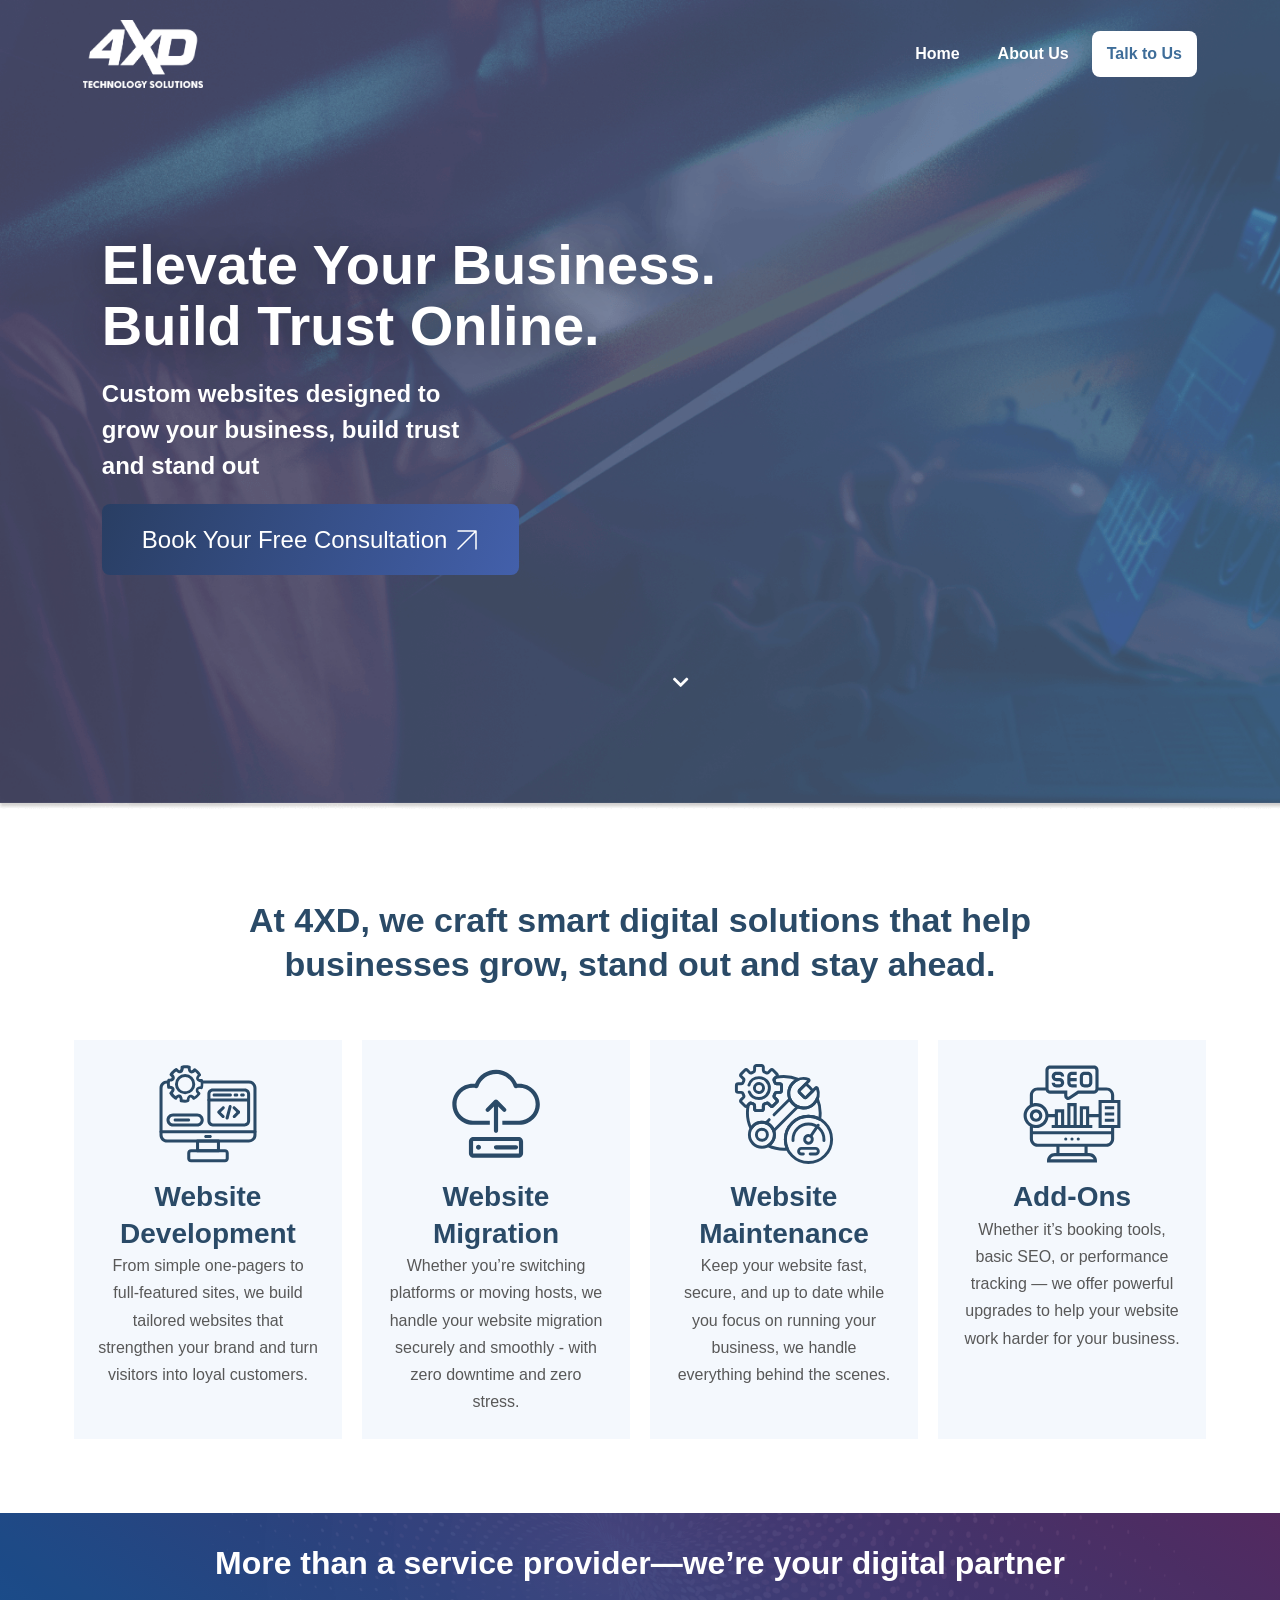
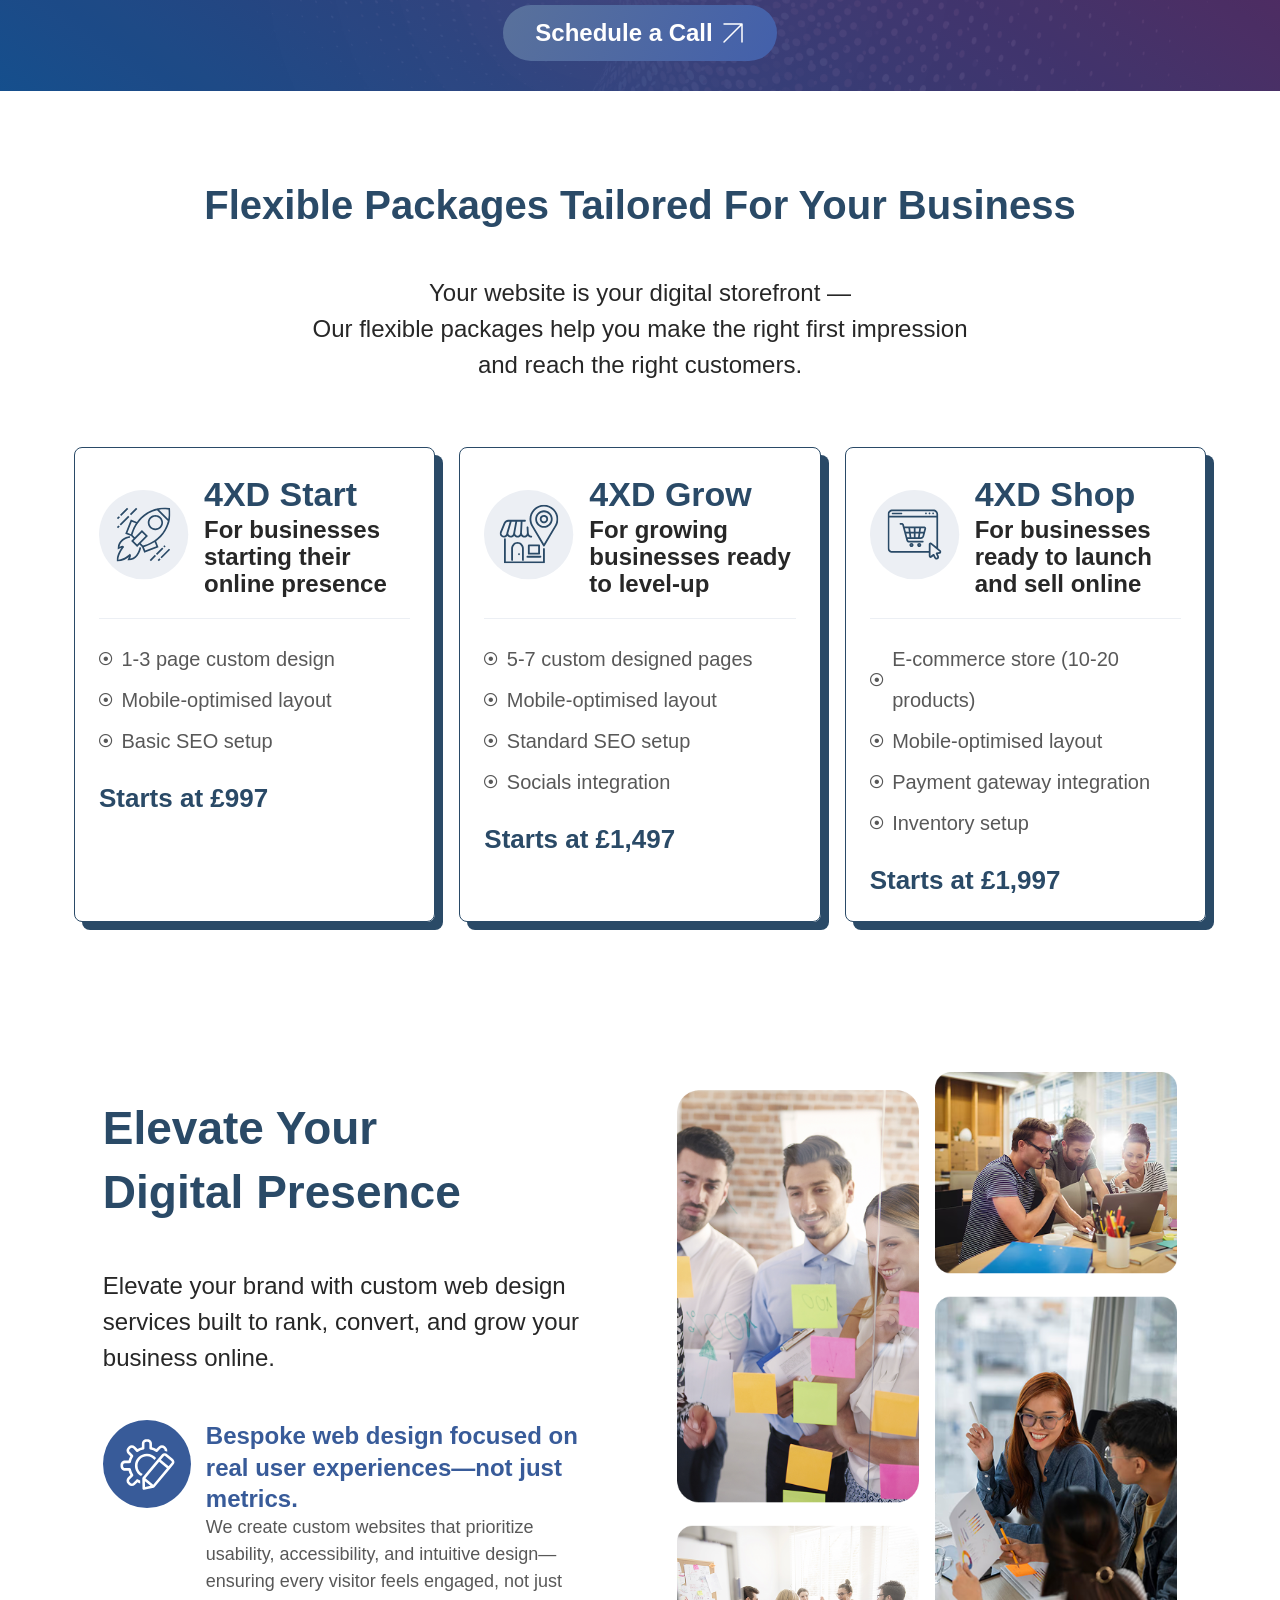
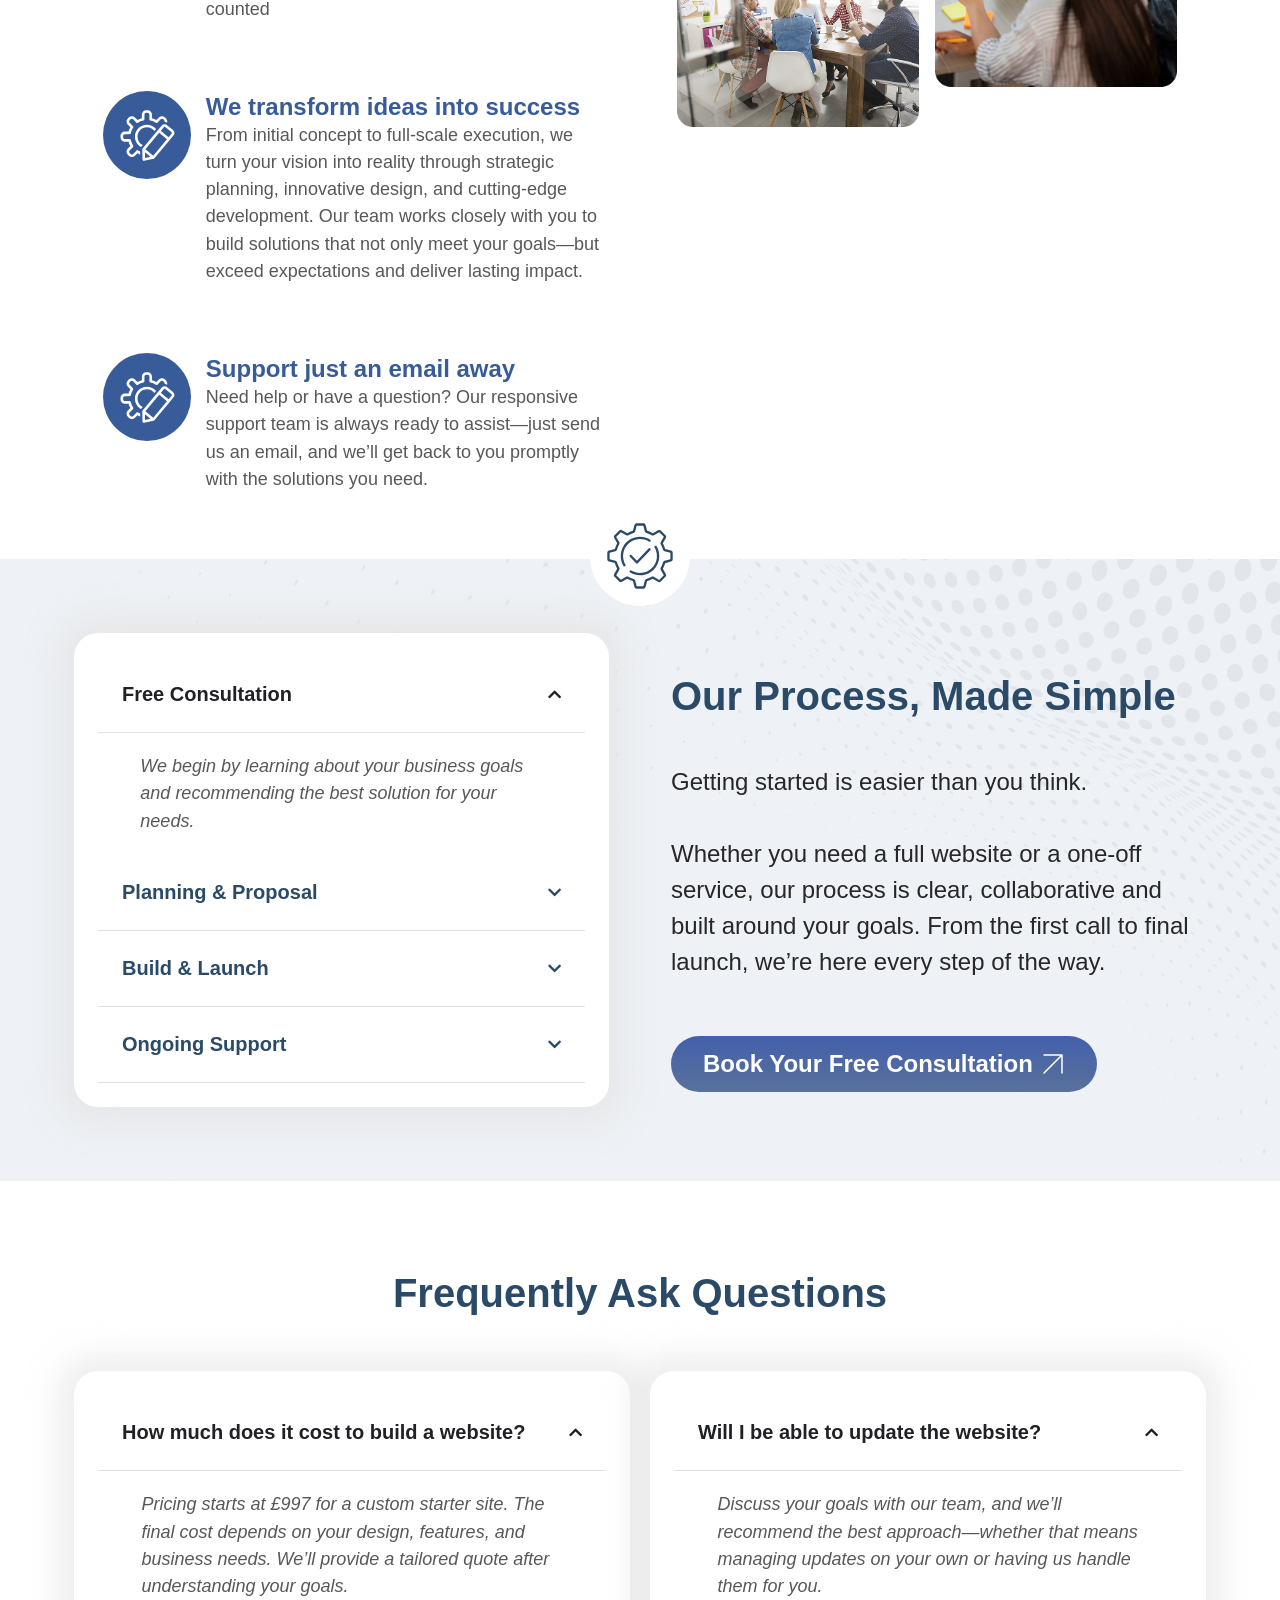
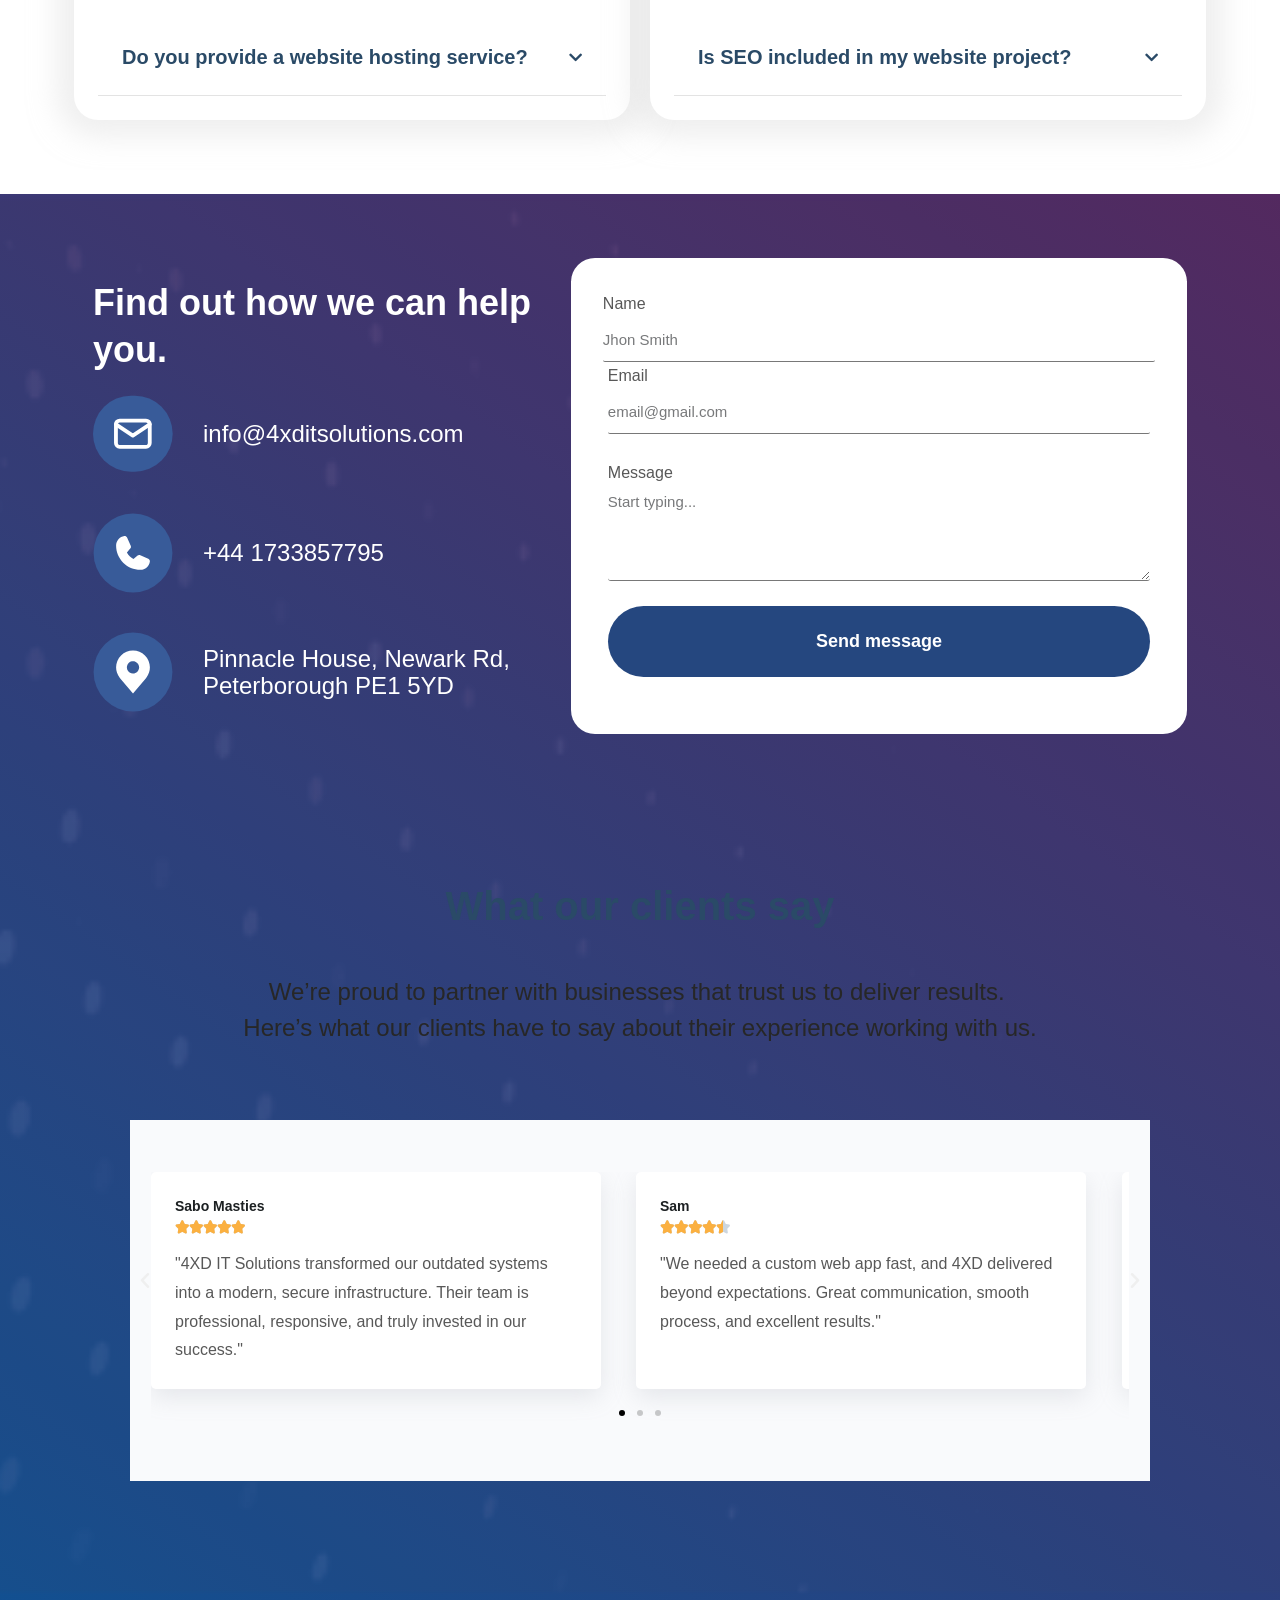
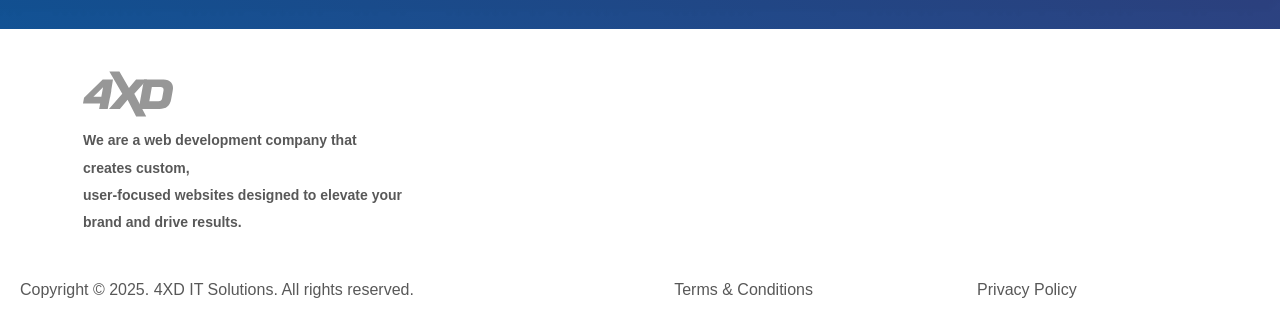
==== index.html @ aac0ff69 "form update" ====
<!DOCTYPE html>
<!-- saved from url=(0035)https://4xditsolutions.com/#contact -->
<html lang="en-US" prefix="og: https://ogp.me/ns#"><head><meta http-equiv="Content-Type" content="text/html; charset=UTF-8">

<meta name="viewport" content="width=device-width, initial-scale=1">
	<link rel="profile" href="https://gmpg.org/xfn/11"> 
	
<!-- Search Engine Optimization by Rank Math - https://rankmath.com/ -->
<title>4XD IT Solutions - 4XD IT Solutions</title>
<meta name="description" content="Custom websites designed to grow your business, build trust and stand out">
<meta name="robots" content="follow, index, max-snippet:-1, max-video-preview:-1, max-image-preview:large">
<link rel="canonical" href="index.html">
<meta property="og:locale" content="en_US">
<meta property="og:type" content="website">
<meta property="og:title" content="4XD IT Solutions - 4XD IT Solutions">
<meta property="og:description" content="Custom websites designed to grow your business, build trust and stand out">
<meta property="og:url" content="https://4xditsolutions.com/">
<meta property="og:site_name" content="4XD IT Solutions">
<meta property="og:updated_time" content="2025-11-20T15:21:54+00:00">
<meta name="twitter:card" content="summary_large_image">
<meta name="twitter:title" content="4XD IT Solutions - 4XD IT Solutions">
<meta name="twitter:description" content="Custom websites designed to grow your business, build trust and stand out">
<meta name="twitter:label1" content="Written by">
<meta name="twitter:data1" content="Tech Admin">
<meta name="twitter:label2" content="Time to read">
<meta name="twitter:data2" content="4 minutes">
<script type="application/ld+json" class="rank-math-schema">{"@context":"https://schema.org","@graph":[{"@type":"Organization","@id":"https://4xditsolutions.com/#organization","name":"4XD IT Solutions","url":"https://4xditsolutions.com","logo":{"@type":"ImageObject","@id":"https://4xditsolutions.com/#logo","url":"https://4xditsolutions.com/wp-content/uploads/2025/06/4xd-logo-white.png","contentUrl":"https://4xditsolutions.com/wp-content/uploads/2025/06/4xd-logo-white.png","caption":"4XD IT Solutions","inLanguage":"en-US","width":"134","height":"79"}},{"@type":"WebSite","@id":"https://4xditsolutions.com/#website","url":"https://4xditsolutions.com","name":"4XD IT Solutions","publisher":{"@id":"https://4xditsolutions.com/#organization"},"inLanguage":"en-US","potentialAction":{"@type":"SearchAction","target":"https://4xditsolutions.com/?s={search_term_string}","query-input":"required name=search_term_string"}},{"@type":"ImageObject","@id":"https://4xditsolutions.com/wp-content/uploads/2025/06/elevate-digital-presence.png","url":"https://4xditsolutions.com/wp-content/uploads/2025/06/elevate-digital-presence.png","width":"200","height":"200","inLanguage":"en-US"},{"@type":"WebPage","@id":"https://4xditsolutions.com/#webpage","url":"https://4xditsolutions.com/","name":"4XD IT Solutions - 4XD IT Solutions","datePublished":"2025-06-18T23:27:35+01:00","dateModified":"2025-11-20T15:21:54+00:00","about":{"@id":"https://4xditsolutions.com/#organization"},"isPartOf":{"@id":"https://4xditsolutions.com/#website"},"primaryImageOfPage":{"@id":"https://4xditsolutions.com/wp-content/uploads/2025/06/elevate-digital-presence.png"},"inLanguage":"en-US"}]}</script>
<!-- /Rank Math WordPress SEO plugin -->

<link rel="dns-prefetch" href="https://js-na2.hs-scripts.com/">
<link rel="dns-prefetch" href="https://www.googletagmanager.com/">
<link rel="dns-prefetch" href="https://fonts.googleapis.com/">
<link rel="alternate" type="application/rss+xml" title="4XD IT Solutions » Feed" href="https://4xditsolutions.com/feed/">
<link rel="alternate" type="application/rss+xml" title="4XD IT Solutions » Comments Feed" href="https://4xditsolutions.com/comments/feed/">
<link rel="alternate" title="oEmbed (JSON)" type="application/json+oembed" href="https://4xditsolutions.com/wp-json/oembed/1.0/embed?url=https%3A%2F%2F4xditsolutions.com%2F">
<link rel="alternate" title="oEmbed (XML)" type="text/xml+oembed" href="https://4xditsolutions.com/wp-json/oembed/1.0/embed?url=https%3A%2F%2F4xditsolutions.com%2F&amp;format=xml">
<style id="wp-img-auto-sizes-contain-inline-css">
img:is([sizes=auto i],[sizes^="auto," i]){contain-intrinsic-size:3000px 1500px}
/*# sourceURL=wp-img-auto-sizes-contain-inline-css */
</style>
<link rel="stylesheet" id="astra-theme-css-css" href="./css/main.min.css" media="all">
<style id="astra-theme-css-inline-css">
:root{--ast-post-nav-space:0;--ast-container-default-xlg-padding:6.67em;--ast-container-default-lg-padding:5.67em;--ast-container-default-slg-padding:4.34em;--ast-container-default-md-padding:3.34em;--ast-container-default-sm-padding:6.67em;--ast-container-default-xs-padding:2.4em;--ast-container-default-xxs-padding:1.4em;--ast-code-block-background:#EEEEEE;--ast-comment-inputs-background:#FAFAFA;--ast-normal-container-width:1200px;--ast-narrow-container-width:750px;--ast-blog-title-font-weight:normal;--ast-blog-meta-weight:inherit;--ast-global-color-primary:var(--ast-global-color-5);--ast-global-color-secondary:var(--ast-global-color-4);--ast-global-color-alternate-background:var(--ast-global-color-7);--ast-global-color-subtle-background:var(--ast-global-color-6);--ast-bg-style-guide:var( --ast-global-color-secondary,--ast-global-color-5 );--ast-shadow-style-guide:0px 0px 4px 0 #00000057;--ast-global-dark-bg-style:#fff;--ast-global-dark-lfs:#fbfbfb;--ast-widget-bg-color:#fafafa;--ast-wc-container-head-bg-color:#fbfbfb;--ast-title-layout-bg:#eeeeee;--ast-search-border-color:#e7e7e7;--ast-lifter-hover-bg:#e6e6e6;--ast-gallery-block-color:#000;--srfm-color-input-label:var(--ast-global-color-2);}html{font-size:100%;}a,.page-title{color:var(--ast-global-color-3);}a:hover,a:focus{color:var(--ast-global-color-0);}body,button,input,select,textarea,.ast-button,.ast-custom-button{font-family:'Ubuntu Condensed',sans-serif;font-weight:400;font-size:16px;font-size:1rem;line-height:var(--ast-body-line-height,1.7em);}blockquote{color:var(--ast-global-color-3);}p,.entry-content p{margin-bottom:0em;}h1,h2,h3,h4,h5,h6,.entry-content :where(h1,h2,h3,h4,h5,h6),.site-title,.site-title a{font-family:'M PLUS Rounded 1c',sans-serif;font-weight:700;text-transform:none;}.ast-site-identity .site-title a{color:var(--ast-global-color-5);}.site-title{font-size:35px;font-size:2.1875rem;display:none;}header .custom-logo-link img{max-width:96px;width:96px;}.astra-logo-svg{width:96px;}.site-header .site-description{font-size:15px;font-size:0.9375rem;display:none;}.entry-title{font-size:30px;font-size:1.875rem;}.archive .ast-article-post .ast-article-inner,.blog .ast-article-post .ast-article-inner,.archive .ast-article-post .ast-article-inner:hover,.blog .ast-article-post .ast-article-inner:hover{overflow:hidden;}h1,.entry-content :where(h1){font-size:87px;font-size:5.4375rem;font-weight:normal;font-family:'M PLUS Rounded 1c',sans-serif;line-height:1.4em;text-transform:none;}h2,.entry-content :where(h2){font-size:41px;font-size:2.5625rem;font-weight:700;font-family:'M PLUS Rounded 1c',sans-serif;line-height:1.3em;text-transform:none;}h3,.entry-content :where(h3){font-size:28px;font-size:1.75rem;font-weight:600;font-family:'M PLUS Rounded 1c',sans-serif;line-height:1.3em;text-transform:none;}h4,.entry-content :where(h4){font-size:24px;font-size:1.5rem;line-height:1.2em;font-weight:600;font-family:'M PLUS Rounded 1c',sans-serif;text-transform:none;}h5,.entry-content :where(h5){font-size:18px;font-size:1.125rem;line-height:1.2em;font-weight:700;font-family:'M PLUS Rounded 1c',sans-serif;text-transform:none;}h6,.entry-content :where(h6){font-size:15px;font-size:0.9375rem;line-height:1.25em;font-weight:700;font-family:'M PLUS Rounded 1c',sans-serif;text-transform:none;}::selection{background-color:var(--ast-global-color-0);color:#ffffff;}body,h1,h2,h3,h4,h5,h6,.entry-title a,.entry-content :where(h1,h2,h3,h4,h5,h6){color:var(--ast-global-color-3);}.tagcloud a:hover,.tagcloud a:focus,.tagcloud a.current-item{color:#ffffff;border-color:var(--ast-global-color-3);background-color:var(--ast-global-color-3);}input:focus,input[type="text"]:focus,input[type="email"]:focus,input[type="url"]:focus,input[type="password"]:focus,input[type="reset"]:focus,input[type="search"]:focus,textarea:focus{border-color:var(--ast-global-color-3);}input[type="radio"]:checked,input[type=reset],input[type="checkbox"]:checked,input[type="checkbox"]:hover:checked,input[type="checkbox"]:focus:checked,input[type=range]::-webkit-slider-thumb{border-color:var(--ast-global-color-3);background-color:var(--ast-global-color-3);box-shadow:none;}.site-footer a:hover + .post-count,.site-footer a:focus + .post-count{background:var(--ast-global-color-3);border-color:var(--ast-global-color-3);}.single .nav-links .nav-previous,.single .nav-links .nav-next{color:var(--ast-global-color-3);}.entry-meta,.entry-meta *{line-height:1.45;color:var(--ast-global-color-3);}.entry-meta a:not(.ast-button):hover,.entry-meta a:not(.ast-button):hover *,.entry-meta a:not(.ast-button):focus,.entry-meta a:not(.ast-button):focus *,.page-links > .page-link,.page-links .page-link:hover,.post-navigation a:hover{color:var(--ast-global-color-0);}#cat option,.secondary .calendar_wrap thead a,.secondary .calendar_wrap thead a:visited{color:var(--ast-global-color-3);}.secondary .calendar_wrap #today,.ast-progress-val span{background:var(--ast-global-color-3);}.secondary a:hover + .post-count,.secondary a:focus + .post-count{background:var(--ast-global-color-3);border-color:var(--ast-global-color-3);}.calendar_wrap #today > a{color:#ffffff;}.page-links .page-link,.single .post-navigation a{color:var(--ast-global-color-3);}.ast-search-menu-icon .search-form button.search-submit{padding:0 4px;}.ast-search-menu-icon form.search-form{padding-right:0;}.ast-header-search .ast-search-menu-icon.ast-dropdown-active .search-form,.ast-header-search .ast-search-menu-icon.ast-dropdown-active .search-field:focus{transition:all 0.2s;}.search-form input.search-field:focus{outline:none;}.ast-mobile-header-content .ast-builder-layout-element:not(.ast-builder-menu):not(.ast-header-divider-element),.ast-mobile-popup-content .ast-builder-layout-element:not(.ast-builder-menu):not(.ast-header-divider-element){padding:15px 20px;}.astra-logo-svg:not(.sticky-custom-logo .astra-logo-svg,.transparent-custom-logo .astra-logo-svg,.advanced-header-logo .astra-logo-svg){height:60px;}.ast-archive-title{color:var(--ast-global-color-2);}.wp-block-latest-posts > li > a{color:var(--ast-global-color-2);}.widget-title,.widget .wp-block-heading{font-size:22px;font-size:1.375rem;color:var(--ast-global-color-2);}.ast-search-menu-icon.slide-search a:focus-visible:focus-visible,.astra-search-icon:focus-visible,#close:focus-visible,a:focus-visible,.ast-menu-toggle:focus-visible,.site .skip-link:focus-visible,.wp-block-loginout input:focus-visible,.wp-block-search.wp-block-search__button-inside .wp-block-search__inside-wrapper,.ast-header-navigation-arrow:focus-visible,.ast-orders-table__row .ast-orders-table__cell:focus-visible,a#ast-apply-coupon:focus-visible,#ast-apply-coupon:focus-visible,#close:focus-visible,.button.search-submit:focus-visible,#search_submit:focus,.normal-search:focus-visible,.ast-header-account-wrap:focus-visible,.astra-cart-drawer-close:focus,.ast-single-variation:focus,.ast-button:focus,.ast-builder-button-wrap:has(.ast-custom-button-link:focus),.ast-builder-button-wrap .ast-custom-button-link:focus{outline-style:dotted;outline-color:inherit;outline-width:thin;}input:focus,input[type="text"]:focus,input[type="email"]:focus,input[type="url"]:focus,input[type="password"]:focus,input[type="reset"]:focus,input[type="search"]:focus,input[type="number"]:focus,textarea:focus,.wp-block-search__input:focus,[data-section="section-header-mobile-trigger"] .ast-button-wrap .ast-mobile-menu-trigger-minimal:focus,.ast-mobile-popup-drawer.active .menu-toggle-close:focus,#ast-scroll-top:focus,#coupon_code:focus,#ast-coupon-code:focus{border-style:dotted;border-color:inherit;border-width:thin;}input{outline:none;}.site-logo-img img{ transition:all 0.2s linear;}body .ast-oembed-container *{position:absolute;top:0;width:100%;height:100%;left:0;}body .wp-block-embed-pocket-casts .ast-oembed-container *{position:unset;}.ast-single-post-featured-section + article {margin-top: 2em;}.site-content .ast-single-post-featured-section img {width: 100%;overflow: hidden;object-fit: cover;}.site > .ast-single-related-posts-container {margin-top: 0;}@media (min-width: 922px) {.ast-desktop .ast-container--narrow {max-width: var(--ast-narrow-container-width);margin: 0 auto;}}.ast-page-builder-template .hentry {margin: 0;}.ast-page-builder-template .site-content > .ast-container {max-width: 100%;padding: 0;}.ast-page-builder-template .site .site-content #primary {padding: 0;margin: 0;}.ast-page-builder-template .no-results {text-align: center;margin: 4em auto;}.ast-page-builder-template .ast-pagination {padding: 2em;}.ast-page-builder-template .entry-header.ast-no-title.ast-no-thumbnail {margin-top: 0;}.ast-page-builder-template .entry-header.ast-header-without-markup {margin-top: 0;margin-bottom: 0;}.ast-page-builder-template .entry-header.ast-no-title.ast-no-meta {margin-bottom: 0;}.ast-page-builder-template.single .post-navigation {padding-bottom: 2em;}.ast-page-builder-template.single-post .site-content > .ast-container {max-width: 100%;}.ast-page-builder-template .entry-header {margin-top: 4em;margin-left: auto;margin-right: auto;padding-left: 20px;padding-right: 20px;}.single.ast-page-builder-template .entry-header {padding-left: 20px;padding-right: 20px;}.ast-page-builder-template .ast-archive-description {margin: 4em auto 0;padding-left: 20px;padding-right: 20px;}@media (max-width:921.9px){#ast-desktop-header{display:none;}}@media (min-width:922px){#ast-mobile-header{display:none;}}.wp-block-buttons.aligncenter{justify-content:center;}@media (max-width:921px){.ast-theme-transparent-header #primary,.ast-theme-transparent-header #secondary{padding:0;}}@media (max-width:921px){.ast-plain-container.ast-no-sidebar #primary{padding:0;}}.ast-plain-container.ast-no-sidebar #primary{margin-top:0;margin-bottom:0;}.wp-block-button.is-style-outline .wp-block-button__link{border-color:var(--ast-global-color-0);}div.wp-block-button.is-style-outline > .wp-block-button__link:not(.has-text-color),div.wp-block-button.wp-block-button__link.is-style-outline:not(.has-text-color){color:var(--ast-global-color-0);}.wp-block-button.is-style-outline .wp-block-button__link:hover,.wp-block-buttons .wp-block-button.is-style-outline .wp-block-button__link:focus,.wp-block-buttons .wp-block-button.is-style-outline > .wp-block-button__link:not(.has-text-color):hover,.wp-block-buttons .wp-block-button.wp-block-button__link.is-style-outline:not(.has-text-color):hover{color:#ffffff;background-color:var(--ast-global-color-1);border-color:var(--ast-global-color-1);}.post-page-numbers.current .page-link,.ast-pagination .page-numbers.current{color:#ffffff;border-color:var(--ast-global-color-0);background-color:var(--ast-global-color-0);}.wp-block-button.is-style-outline .wp-block-button__link.wp-element-button,.ast-outline-button{border-color:var(--ast-global-color-0);font-family:inherit;font-weight:400;font-size:16px;font-size:1rem;line-height:1em;border-top-left-radius:0px;border-top-right-radius:0px;border-bottom-right-radius:0px;border-bottom-left-radius:0px;}.wp-block-buttons .wp-block-button.is-style-outline > .wp-block-button__link:not(.has-text-color),.wp-block-buttons .wp-block-button.wp-block-button__link.is-style-outline:not(.has-text-color),.ast-outline-button{color:var(--ast-global-color-0);}.wp-block-button.is-style-outline .wp-block-button__link:hover,.wp-block-buttons .wp-block-button.is-style-outline .wp-block-button__link:focus,.wp-block-buttons .wp-block-button.is-style-outline > .wp-block-button__link:not(.has-text-color):hover,.wp-block-buttons .wp-block-button.wp-block-button__link.is-style-outline:not(.has-text-color):hover,.ast-outline-button:hover,.ast-outline-button:focus,.wp-block-uagb-buttons-child .uagb-buttons-repeater.ast-outline-button:hover,.wp-block-uagb-buttons-child .uagb-buttons-repeater.ast-outline-button:focus{color:#ffffff;background-color:var(--ast-global-color-1);border-color:var(--ast-global-color-1);}.wp-block-button .wp-block-button__link.wp-element-button.is-style-outline:not(.has-background),.wp-block-button.is-style-outline>.wp-block-button__link.wp-element-button:not(.has-background),.ast-outline-button{background-color:var(--ast-global-color-0);}@media (max-width:921px){.wp-block-button.is-style-outline .wp-block-button__link.wp-element-button,.ast-outline-button{font-size:16px;font-size:1rem;}}@media (max-width:544px){.wp-block-button.is-style-outline .wp-block-button__link.wp-element-button,.ast-outline-button{font-size:15px;font-size:0.9375rem;}}.entry-content[data-ast-blocks-layout] > figure{margin-bottom:1em;}h1.widget-title{font-weight:normal;}h2.widget-title{font-weight:700;}h3.widget-title{font-weight:600;}.elementor-widget-container .elementor-loop-container .e-loop-item[data-elementor-type="loop-item"]{width:100%;}@media (max-width:921px){.ast-left-sidebar #content > .ast-container{display:flex;flex-direction:column-reverse;width:100%;}.ast-separate-container .ast-article-post,.ast-separate-container .ast-article-single{padding:1.5em 2.14em;}.ast-author-box img.avatar{margin:20px 0 0 0;}}@media (min-width:922px){.ast-separate-container.ast-right-sidebar #primary,.ast-separate-container.ast-left-sidebar #primary{border:0;}.search-no-results.ast-separate-container #primary{margin-bottom:4em;}}.elementor-widget-button .elementor-button{border-style:solid;text-decoration:none;border-top-width:0;border-right-width:0;border-left-width:0;border-bottom-width:0;}body .elementor-button.elementor-size-sm,body .elementor-button.elementor-size-xs,body .elementor-button.elementor-size-md,body .elementor-button.elementor-size-lg,body .elementor-button.elementor-size-xl,body .elementor-button{border-top-left-radius:0px;border-top-right-radius:0px;border-bottom-right-radius:0px;border-bottom-left-radius:0px;padding-top:15px;padding-right:40px;padding-bottom:15px;padding-left:40px;}@media (max-width:921px){.elementor-widget-button .elementor-button.elementor-size-sm,.elementor-widget-button .elementor-button.elementor-size-xs,.elementor-widget-button .elementor-button.elementor-size-md,.elementor-widget-button .elementor-button.elementor-size-lg,.elementor-widget-button .elementor-button.elementor-size-xl,.elementor-widget-button .elementor-button{padding-top:16px;padding-right:32px;padding-bottom:16px;padding-left:32px;}}@media (max-width:544px){.elementor-widget-button .elementor-button.elementor-size-sm,.elementor-widget-button .elementor-button.elementor-size-xs,.elementor-widget-button .elementor-button.elementor-size-md,.elementor-widget-button .elementor-button.elementor-size-lg,.elementor-widget-button .elementor-button.elementor-size-xl,.elementor-widget-button .elementor-button{padding-top:15px;padding-right:28px;padding-bottom:15px;padding-left:28px;}}.elementor-widget-button .elementor-button{border-color:var(--ast-global-color-0);background-color:var(--ast-global-color-0);}.elementor-widget-button .elementor-button:hover,.elementor-widget-button .elementor-button:focus{color:#ffffff;background-color:var(--ast-global-color-1);border-color:var(--ast-global-color-1);}.wp-block-button .wp-block-button__link ,.elementor-widget-button .elementor-button,.elementor-widget-button .elementor-button:visited{color:#ffffff;}.elementor-widget-button .elementor-button{font-weight:400;font-size:16px;font-size:1rem;line-height:1em;text-transform:none;letter-spacing:3px;}body .elementor-button.elementor-size-sm,body .elementor-button.elementor-size-xs,body .elementor-button.elementor-size-md,body .elementor-button.elementor-size-lg,body .elementor-button.elementor-size-xl,body .elementor-button{font-size:16px;font-size:1rem;}.wp-block-button .wp-block-button__link:hover,.wp-block-button .wp-block-button__link:focus{color:#ffffff;background-color:var(--ast-global-color-1);border-color:var(--ast-global-color-1);}.elementor-widget-heading h1.elementor-heading-title{line-height:1.4em;}.elementor-widget-heading h2.elementor-heading-title{line-height:1.3em;}.elementor-widget-heading h3.elementor-heading-title{line-height:1.3em;}.elementor-widget-heading h4.elementor-heading-title{line-height:1.2em;}.elementor-widget-heading h5.elementor-heading-title{line-height:1.2em;}.elementor-widget-heading h6.elementor-heading-title{line-height:1.25em;}.wp-block-button .wp-block-button__link,.wp-block-search .wp-block-search__button,body .wp-block-file .wp-block-file__button{border-color:var(--ast-global-color-0);background-color:var(--ast-global-color-0);color:#ffffff;font-family:inherit;font-weight:400;line-height:1em;text-transform:none;letter-spacing:3px;font-size:16px;font-size:1rem;border-top-left-radius:0px;border-top-right-radius:0px;border-bottom-right-radius:0px;border-bottom-left-radius:0px;padding-top:15px;padding-right:40px;padding-bottom:15px;padding-left:40px;}@media (max-width:921px){.wp-block-button .wp-block-button__link,.wp-block-search .wp-block-search__button,body .wp-block-file .wp-block-file__button{font-size:16px;font-size:1rem;padding-top:16px;padding-right:32px;padding-bottom:16px;padding-left:32px;}}@media (max-width:544px){.wp-block-button .wp-block-button__link,.wp-block-search .wp-block-search__button,body .wp-block-file .wp-block-file__button{font-size:15px;font-size:0.9375rem;padding-top:15px;padding-right:28px;padding-bottom:15px;padding-left:28px;}}.menu-toggle,button,.ast-button,.ast-custom-button,.button,input#submit,input[type="button"],input[type="submit"],input[type="reset"],form[CLASS*="wp-block-search__"].wp-block-search .wp-block-search__inside-wrapper .wp-block-search__button,body .wp-block-file .wp-block-file__button{border-style:solid;border-top-width:0;border-right-width:0;border-left-width:0;border-bottom-width:0;color:#ffffff;border-color:var(--ast-global-color-0);background-color:var(--ast-global-color-0);padding-top:15px;padding-right:40px;padding-bottom:15px;padding-left:40px;font-family:inherit;font-weight:400;font-size:16px;font-size:1rem;line-height:1em;text-transform:none;letter-spacing:3px;border-top-left-radius:0px;border-top-right-radius:0px;border-bottom-right-radius:0px;border-bottom-left-radius:0px;}button:focus,.menu-toggle:hover,button:hover,.ast-button:hover,.ast-custom-button:hover .button:hover,.ast-custom-button:hover ,input[type=reset]:hover,input[type=reset]:focus,input#submit:hover,input#submit:focus,input[type="button"]:hover,input[type="button"]:focus,input[type="submit"]:hover,input[type="submit"]:focus,form[CLASS*="wp-block-search__"].wp-block-search .wp-block-search__inside-wrapper .wp-block-search__button:hover,form[CLASS*="wp-block-search__"].wp-block-search .wp-block-search__inside-wrapper .wp-block-search__button:focus,body .wp-block-file .wp-block-file__button:hover,body .wp-block-file .wp-block-file__button:focus{color:#ffffff;background-color:var(--ast-global-color-1);border-color:var(--ast-global-color-1);}@media (max-width:921px){.menu-toggle,button,.ast-button,.ast-custom-button,.button,input#submit,input[type="button"],input[type="submit"],input[type="reset"],form[CLASS*="wp-block-search__"].wp-block-search .wp-block-search__inside-wrapper .wp-block-search__button,body .wp-block-file .wp-block-file__button{padding-top:16px;padding-right:32px;padding-bottom:16px;padding-left:32px;font-size:16px;font-size:1rem;}}@media (max-width:544px){.menu-toggle,button,.ast-button,.ast-custom-button,.button,input#submit,input[type="button"],input[type="submit"],input[type="reset"],form[CLASS*="wp-block-search__"].wp-block-search .wp-block-search__inside-wrapper .wp-block-search__button,body .wp-block-file .wp-block-file__button{padding-top:15px;padding-right:28px;padding-bottom:15px;padding-left:28px;font-size:15px;font-size:0.9375rem;}}@media (max-width:921px){.menu-toggle,button,.ast-button,.button,input#submit,input[type="button"],input[type="submit"],input[type="reset"]{font-size:16px;font-size:1rem;}.ast-mobile-header-stack .main-header-bar .ast-search-menu-icon{display:inline-block;}.ast-header-break-point.ast-header-custom-item-outside .ast-mobile-header-stack .main-header-bar .ast-search-icon{margin:0;}.ast-comment-avatar-wrap img{max-width:2.5em;}.ast-comment-meta{padding:0 1.8888em 1.3333em;}.ast-separate-container .ast-comment-list li.depth-1{padding:1.5em 2.14em;}.ast-separate-container .comment-respond{padding:2em 2.14em;}}@media (min-width:544px){.ast-container{max-width:100%;}}@media (max-width:544px){.ast-separate-container .ast-article-post,.ast-separate-container .ast-article-single,.ast-separate-container .comments-title,.ast-separate-container .ast-archive-description{padding:1.5em 1em;}.ast-separate-container #content .ast-container{padding-left:0.54em;padding-right:0.54em;}.ast-separate-container .ast-comment-list .bypostauthor{padding:.5em;}.ast-search-menu-icon.ast-dropdown-active .search-field{width:170px;}.menu-toggle,button,.ast-button,.button,input#submit,input[type="button"],input[type="submit"],input[type="reset"]{font-size:15px;font-size:0.9375rem;}} #ast-mobile-header .ast-site-header-cart-li a{pointer-events:none;}body,.ast-separate-container{background-color:var(--ast-global-color-5);background-image:none;}@media (max-width:921px){.widget-title{font-size:22px;font-size:1.375rem;}body,button,input,select,textarea,.ast-button,.ast-custom-button{font-size:16px;font-size:1rem;}#secondary,#secondary button,#secondary input,#secondary select,#secondary textarea{font-size:16px;font-size:1rem;}.site-title{display:none;}.site-header .site-description{display:none;}h1,.entry-content :where(h1){font-size:30px;}h2,.entry-content :where(h2){font-size:25px;}h3,.entry-content :where(h3){font-size:28px;}h4,.entry-content :where(h4){font-size:24px;font-size:1.5rem;}.astra-logo-svg{width:96px;}header .custom-logo-link img,.ast-header-break-point .site-logo-img .custom-mobile-logo-link img{max-width:96px;width:96px;}}@media (max-width:544px){.site-title{display:none;}.site-header .site-description{display:none;}h1,.entry-content :where(h1){font-size:30px;}h2,.entry-content :where(h2){font-size:25px;}h3,.entry-content :where(h3){font-size:28px;}h4,.entry-content :where(h4){font-size:24px;font-size:1.5rem;}header .custom-logo-link img,.ast-header-break-point .site-branding img,.ast-header-break-point .custom-logo-link img{max-width:96px;width:96px;}.astra-logo-svg{width:96px;}.ast-header-break-point .site-logo-img .custom-mobile-logo-link img{max-width:96px;}}@media (max-width:544px){html{font-size:91.2%;}}@media (min-width:922px){.ast-container{max-width:1240px;}}@media (min-width:922px){.site-content .ast-container{display:flex;}}@media (max-width:921px){.site-content .ast-container{flex-direction:column;}}@media (min-width:922px){.main-header-menu .sub-menu .menu-item.ast-left-align-sub-menu:hover > .sub-menu,.main-header-menu .sub-menu .menu-item.ast-left-align-sub-menu.focus > .sub-menu{margin-left:-0px;}}.site .comments-area{padding-bottom:3em;}.wp-block-file {display: flex;align-items: center;flex-wrap: wrap;justify-content: space-between;}.wp-block-pullquote {border: none;}.wp-block-pullquote blockquote::before {content: "\201D";font-family: "Helvetica",sans-serif;display: flex;transform: rotate( 180deg );font-size: 6rem;font-style: normal;line-height: 1;font-weight: bold;align-items: center;justify-content: center;}.has-text-align-right > blockquote::before {justify-content: flex-start;}.has-text-align-left > blockquote::before {justify-content: flex-end;}figure.wp-block-pullquote.is-style-solid-color blockquote {max-width: 100%;text-align: inherit;}:root {--wp--custom--ast-default-block-top-padding: 3em;--wp--custom--ast-default-block-right-padding: 3em;--wp--custom--ast-default-block-bottom-padding: 3em;--wp--custom--ast-default-block-left-padding: 3em;--wp--custom--ast-container-width: 1200px;--wp--custom--ast-content-width-size: 1200px;--wp--custom--ast-wide-width-size: calc(1200px + var(--wp--custom--ast-default-block-left-padding) + var(--wp--custom--ast-default-block-right-padding));}.ast-narrow-container {--wp--custom--ast-content-width-size: 750px;--wp--custom--ast-wide-width-size: 750px;}@media(max-width: 921px) {:root {--wp--custom--ast-default-block-top-padding: 3em;--wp--custom--ast-default-block-right-padding: 2em;--wp--custom--ast-default-block-bottom-padding: 3em;--wp--custom--ast-default-block-left-padding: 2em;}}@media(max-width: 544px) {:root {--wp--custom--ast-default-block-top-padding: 3em;--wp--custom--ast-default-block-right-padding: 1.5em;--wp--custom--ast-default-block-bottom-padding: 3em;--wp--custom--ast-default-block-left-padding: 1.5em;}}.entry-content > .wp-block-group,.entry-content > .wp-block-cover,.entry-content > .wp-block-columns {padding-top: var(--wp--custom--ast-default-block-top-padding);padding-right: var(--wp--custom--ast-default-block-right-padding);padding-bottom: var(--wp--custom--ast-default-block-bottom-padding);padding-left: var(--wp--custom--ast-default-block-left-padding);}.ast-plain-container.ast-no-sidebar .entry-content > .alignfull,.ast-page-builder-template .ast-no-sidebar .entry-content > .alignfull {margin-left: calc( -50vw + 50%);margin-right: calc( -50vw + 50%);max-width: 100vw;width: 100vw;}.ast-plain-container.ast-no-sidebar .entry-content .alignfull .alignfull,.ast-page-builder-template.ast-no-sidebar .entry-content .alignfull .alignfull,.ast-plain-container.ast-no-sidebar .entry-content .alignfull .alignwide,.ast-page-builder-template.ast-no-sidebar .entry-content .alignfull .alignwide,.ast-plain-container.ast-no-sidebar .entry-content .alignwide .alignfull,.ast-page-builder-template.ast-no-sidebar .entry-content .alignwide .alignfull,.ast-plain-container.ast-no-sidebar .entry-content .alignwide .alignwide,.ast-page-builder-template.ast-no-sidebar .entry-content .alignwide .alignwide,.ast-plain-container.ast-no-sidebar .entry-content .wp-block-column .alignfull,.ast-page-builder-template.ast-no-sidebar .entry-content .wp-block-column .alignfull,.ast-plain-container.ast-no-sidebar .entry-content .wp-block-column .alignwide,.ast-page-builder-template.ast-no-sidebar .entry-content .wp-block-column .alignwide {margin-left: auto;margin-right: auto;width: 100%;}[data-ast-blocks-layout] .wp-block-separator:not(.is-style-dots) {height: 0;}[data-ast-blocks-layout] .wp-block-separator {margin: 20px auto;}[data-ast-blocks-layout] .wp-block-separator:not(.is-style-wide):not(.is-style-dots) {max-width: 100px;}[data-ast-blocks-layout] .wp-block-separator.has-background {padding: 0;}.entry-content[data-ast-blocks-layout] > * {max-width: var(--wp--custom--ast-content-width-size);margin-left: auto;margin-right: auto;}.entry-content[data-ast-blocks-layout] > .alignwide {max-width: var(--wp--custom--ast-wide-width-size);}.entry-content[data-ast-blocks-layout] .alignfull {max-width: none;}.entry-content .wp-block-columns {margin-bottom: 0;}blockquote {margin: 1.5em;border-color: rgba(0,0,0,0.05);}.wp-block-quote:not(.has-text-align-right):not(.has-text-align-center) {border-left: 5px solid rgba(0,0,0,0.05);}.has-text-align-right > blockquote,blockquote.has-text-align-right {border-right: 5px solid rgba(0,0,0,0.05);}.has-text-align-left > blockquote,blockquote.has-text-align-left {border-left: 5px solid rgba(0,0,0,0.05);}.wp-block-site-tagline,.wp-block-latest-posts .read-more {margin-top: 15px;}.wp-block-loginout p label {display: block;}.wp-block-loginout p:not(.login-remember):not(.login-submit) input {width: 100%;}.wp-block-loginout input:focus {border-color: transparent;}.wp-block-loginout input:focus {outline: thin dotted;}.entry-content .wp-block-media-text .wp-block-media-text__content {padding: 0 0 0 8%;}.entry-content .wp-block-media-text.has-media-on-the-right .wp-block-media-text__content {padding: 0 8% 0 0;}.entry-content .wp-block-media-text.has-background .wp-block-media-text__content {padding: 8%;}.entry-content .wp-block-cover:not([class*="background-color"]):not(.has-text-color.has-link-color) .wp-block-cover__inner-container,.entry-content .wp-block-cover:not([class*="background-color"]) .wp-block-cover-image-text,.entry-content .wp-block-cover:not([class*="background-color"]) .wp-block-cover-text,.entry-content .wp-block-cover-image:not([class*="background-color"]) .wp-block-cover__inner-container,.entry-content .wp-block-cover-image:not([class*="background-color"]) .wp-block-cover-image-text,.entry-content .wp-block-cover-image:not([class*="background-color"]) .wp-block-cover-text {color: var(--ast-global-color-primary,var(--ast-global-color-5));}.wp-block-loginout .login-remember input {width: 1.1rem;height: 1.1rem;margin: 0 5px 4px 0;vertical-align: middle;}.wp-block-latest-posts > li > *:first-child,.wp-block-latest-posts:not(.is-grid) > li:first-child {margin-top: 0;}.entry-content > .wp-block-buttons,.entry-content > .wp-block-uagb-buttons {margin-bottom: 1.5em;}.wp-block-search__inside-wrapper .wp-block-search__input {padding: 0 10px;color: var(--ast-global-color-3);background: var(--ast-global-color-primary,var(--ast-global-color-5));border-color: var(--ast-border-color);}.wp-block-latest-posts .read-more {margin-bottom: 1.5em;}.wp-block-search__no-button .wp-block-search__inside-wrapper .wp-block-search__input {padding-top: 5px;padding-bottom: 5px;}.wp-block-latest-posts .wp-block-latest-posts__post-date,.wp-block-latest-posts .wp-block-latest-posts__post-author {font-size: 1rem;}.wp-block-latest-posts > li > *,.wp-block-latest-posts:not(.is-grid) > li {margin-top: 12px;margin-bottom: 12px;}.ast-page-builder-template .entry-content[data-ast-blocks-layout] > .alignwide:where(:not(.uagb-is-root-container):not(.spectra-is-root-container)) > * {max-width: var(--wp--custom--ast-wide-width-size);}.ast-page-builder-template .entry-content[data-ast-blocks-layout] > .inherit-container-width > *,.ast-page-builder-template .entry-content[data-ast-blocks-layout] > *:not(.wp-block-group):where(:not(.uagb-is-root-container):not(.spectra-is-root-container)) > *,.entry-content[data-ast-blocks-layout] > .wp-block-cover .wp-block-cover__inner-container {max-width: var(--wp--custom--ast-content-width-size) ;margin-left: auto;margin-right: auto;}.ast-page-builder-template .entry-content[data-ast-blocks-layout] > *,.ast-page-builder-template .entry-content[data-ast-blocks-layout] > .alignfull:where(:not(.wp-block-group):not(.uagb-is-root-container):not(.spectra-is-root-container)) > * {max-width: none;}.entry-content[data-ast-blocks-layout] .wp-block-cover:not(.alignleft):not(.alignright) {width: auto;}@media(max-width: 1200px) {.ast-separate-container .entry-content > .alignfull,.ast-separate-container .entry-content[data-ast-blocks-layout] > .alignwide,.ast-plain-container .entry-content[data-ast-blocks-layout] > .alignwide,.ast-plain-container .entry-content .alignfull {margin-left: calc(-1 * min(var(--ast-container-default-xlg-padding),20px)) ;margin-right: calc(-1 * min(var(--ast-container-default-xlg-padding),20px));}}@media(min-width: 1201px) {.ast-separate-container .entry-content > .alignfull {margin-left: calc(-1 * var(--ast-container-default-xlg-padding) );margin-right: calc(-1 * var(--ast-container-default-xlg-padding) );}.ast-separate-container .entry-content[data-ast-blocks-layout] > .alignwide,.ast-plain-container .entry-content[data-ast-blocks-layout] > .alignwide {margin-left: calc(-1 * var(--wp--custom--ast-default-block-left-padding) );margin-right: calc(-1 * var(--wp--custom--ast-default-block-right-padding) );}}@media(min-width: 921px) {.ast-separate-container .entry-content .wp-block-group.alignwide:not(.inherit-container-width) > :where(:not(.alignleft):not(.alignright)),.ast-plain-container .entry-content .wp-block-group.alignwide:not(.inherit-container-width) > :where(:not(.alignleft):not(.alignright)) {max-width: calc( var(--wp--custom--ast-content-width-size) + 80px );}.ast-plain-container.ast-right-sidebar .entry-content[data-ast-blocks-layout] .alignfull,.ast-plain-container.ast-left-sidebar .entry-content[data-ast-blocks-layout] .alignfull {margin-left: -60px;margin-right: -60px;}}@media(min-width: 544px) {.entry-content > .alignleft {margin-right: 20px;}.entry-content > .alignright {margin-left: 20px;}}@media (max-width:544px){.wp-block-columns .wp-block-column:not(:last-child){margin-bottom:20px;}.wp-block-latest-posts{margin:0;}}@media( max-width: 600px ) {.entry-content .wp-block-media-text .wp-block-media-text__content,.entry-content .wp-block-media-text.has-media-on-the-right .wp-block-media-text__content {padding: 8% 0 0;}.entry-content .wp-block-media-text.has-background .wp-block-media-text__content {padding: 8%;}}.ast-page-builder-template .entry-header {padding-left: 0;}.ast-narrow-container .site-content .wp-block-uagb-image--align-full .wp-block-uagb-image__figure {max-width: 100%;margin-left: auto;margin-right: auto;}:root .has-ast-global-color-0-color{color:var(--ast-global-color-0);}:root .has-ast-global-color-0-background-color{background-color:var(--ast-global-color-0);}:root .wp-block-button .has-ast-global-color-0-color{color:var(--ast-global-color-0);}:root .wp-block-button .has-ast-global-color-0-background-color{background-color:var(--ast-global-color-0);}:root .has-ast-global-color-1-color{color:var(--ast-global-color-1);}:root .has-ast-global-color-1-background-color{background-color:var(--ast-global-color-1);}:root .wp-block-button .has-ast-global-color-1-color{color:var(--ast-global-color-1);}:root .wp-block-button .has-ast-global-color-1-background-color{background-color:var(--ast-global-color-1);}:root .has-ast-global-color-2-color{color:var(--ast-global-color-2);}:root .has-ast-global-color-2-background-color{background-color:var(--ast-global-color-2);}:root .wp-block-button .has-ast-global-color-2-color{color:var(--ast-global-color-2);}:root .wp-block-button .has-ast-global-color-2-background-color{background-color:var(--ast-global-color-2);}:root .has-ast-global-color-3-color{color:var(--ast-global-color-3);}:root .has-ast-global-color-3-background-color{background-color:var(--ast-global-color-3);}:root .wp-block-button .has-ast-global-color-3-color{color:var(--ast-global-color-3);}:root .wp-block-button .has-ast-global-color-3-background-color{background-color:var(--ast-global-color-3);}:root .has-ast-global-color-4-color{color:var(--ast-global-color-4);}:root .has-ast-global-color-4-background-color{background-color:var(--ast-global-color-4);}:root .wp-block-button .has-ast-global-color-4-color{color:var(--ast-global-color-4);}:root .wp-block-button .has-ast-global-color-4-background-color{background-color:var(--ast-global-color-4);}:root .has-ast-global-color-5-color{color:var(--ast-global-color-5);}:root .has-ast-global-color-5-background-color{background-color:var(--ast-global-color-5);}:root .wp-block-button .has-ast-global-color-5-color{color:var(--ast-global-color-5);}:root .wp-block-button .has-ast-global-color-5-background-color{background-color:var(--ast-global-color-5);}:root .has-ast-global-color-6-color{color:var(--ast-global-color-6);}:root .has-ast-global-color-6-background-color{background-color:var(--ast-global-color-6);}:root .wp-block-button .has-ast-global-color-6-color{color:var(--ast-global-color-6);}:root .wp-block-button .has-ast-global-color-6-background-color{background-color:var(--ast-global-color-6);}:root .has-ast-global-color-7-color{color:var(--ast-global-color-7);}:root .has-ast-global-color-7-background-color{background-color:var(--ast-global-color-7);}:root .wp-block-button .has-ast-global-color-7-color{color:var(--ast-global-color-7);}:root .wp-block-button .has-ast-global-color-7-background-color{background-color:var(--ast-global-color-7);}:root .has-ast-global-color-8-color{color:var(--ast-global-color-8);}:root .has-ast-global-color-8-background-color{background-color:var(--ast-global-color-8);}:root .wp-block-button .has-ast-global-color-8-color{color:var(--ast-global-color-8);}:root .wp-block-button .has-ast-global-color-8-background-color{background-color:var(--ast-global-color-8);}:root{--ast-global-color-0:#2a4a67;--ast-global-color-1:#2c541d;--ast-global-color-2:#000000;--ast-global-color-3:#585858;--ast-global-color-4:#f6f8f5;--ast-global-color-5:#ffffff;--ast-global-color-6:rgba(82,104,64,0.8);--ast-global-color-7:rgba(82,104,64,0.5);--ast-global-color-8:rgba(82,104,64,0.3);}:root {--ast-border-color : #989898;}.ast-single-entry-banner {-js-display: flex;display: flex;flex-direction: column;justify-content: center;text-align: center;position: relative;background: var(--ast-title-layout-bg);}.ast-single-entry-banner[data-banner-layout="layout-1"] {max-width: 1200px;background: inherit;padding: 20px 0;}.ast-single-entry-banner[data-banner-width-type="custom"] {margin: 0 auto;width: 100%;}.ast-single-entry-banner + .site-content .entry-header {margin-bottom: 0;}.site .ast-author-avatar {--ast-author-avatar-size: ;}a.ast-underline-text {text-decoration: underline;}.ast-container > .ast-terms-link {position: relative;display: block;}a.ast-button.ast-badge-tax {padding: 4px 8px;border-radius: 3px;font-size: inherit;}header.entry-header{text-align:left;}header.entry-header .entry-title{font-size:30px;font-size:1.875rem;}header.entry-header > *:not(:last-child){margin-bottom:10px;}@media (max-width:921px){header.entry-header{text-align:left;}}@media (max-width:544px){header.entry-header{text-align:left;}}.ast-archive-entry-banner {-js-display: flex;display: flex;flex-direction: column;justify-content: center;text-align: center;position: relative;background: var(--ast-title-layout-bg);}.ast-archive-entry-banner[data-banner-width-type="custom"] {margin: 0 auto;width: 100%;}.ast-archive-entry-banner[data-banner-layout="layout-1"] {background: inherit;padding: 20px 0;text-align: left;}body.archive .ast-archive-description{max-width:1200px;width:100%;text-align:left;padding-top:3em;padding-right:3em;padding-bottom:3em;padding-left:3em;}body.archive .ast-archive-description .ast-archive-title,body.archive .ast-archive-description .ast-archive-title *{font-size:40px;font-size:2.5rem;}body.archive .ast-archive-description > *:not(:last-child){margin-bottom:10px;}@media (max-width:921px){body.archive .ast-archive-description{text-align:left;}}@media (max-width:544px){body.archive .ast-archive-description{text-align:left;}}.ast-breadcrumbs .trail-browse,.ast-breadcrumbs .trail-items,.ast-breadcrumbs .trail-items li{display:inline-block;margin:0;padding:0;border:none;background:inherit;text-indent:0;text-decoration:none;}.ast-breadcrumbs .trail-browse{font-size:inherit;font-style:inherit;font-weight:inherit;color:inherit;}.ast-breadcrumbs .trail-items{list-style:none;}.trail-items li::after{padding:0 0.3em;content:"\00bb";}.trail-items li:last-of-type::after{display:none;}h1,h2,h3,h4,h5,h6,.entry-content :where(h1,h2,h3,h4,h5,h6){color:var(--ast-global-color-2);}.entry-title a{color:var(--ast-global-color-2);}@media (max-width:921px){.ast-builder-grid-row-container.ast-builder-grid-row-tablet-3-firstrow .ast-builder-grid-row > *:first-child,.ast-builder-grid-row-container.ast-builder-grid-row-tablet-3-lastrow .ast-builder-grid-row > *:last-child{grid-column:1 / -1;}}@media (max-width:544px){.ast-builder-grid-row-container.ast-builder-grid-row-mobile-3-firstrow .ast-builder-grid-row > *:first-child,.ast-builder-grid-row-container.ast-builder-grid-row-mobile-3-lastrow .ast-builder-grid-row > *:last-child{grid-column:1 / -1;}}@media (max-width:544px){.ast-builder-layout-element .ast-site-identity{margin-top:5px;margin-bottom:0px;margin-left:20px;margin-right:0px;}}.ast-builder-layout-element[data-section="title_tagline"]{display:flex;}@media (max-width:921px){.ast-header-break-point .ast-builder-layout-element[data-section="title_tagline"]{display:flex;}}@media (max-width:544px){.ast-header-break-point .ast-builder-layout-element[data-section="title_tagline"]{display:flex;}}.ast-builder-menu-1{font-family:inherit;font-weight:inherit;text-transform:uppercase;}.ast-builder-menu-1 .menu-item > .menu-link{color:#000000;}.ast-builder-menu-1 .menu-item > .ast-menu-toggle{color:#000000;}.ast-builder-menu-1 .menu-item:hover > .menu-link,.ast-builder-menu-1 .inline-on-mobile .menu-item:hover > .ast-menu-toggle{color:#2c541d;}.ast-builder-menu-1 .menu-item:hover > .ast-menu-toggle{color:#2c541d;}.ast-builder-menu-1 .menu-item.current-menu-item > .menu-link,.ast-builder-menu-1 .inline-on-mobile .menu-item.current-menu-item > .ast-menu-toggle,.ast-builder-menu-1 .current-menu-ancestor > .menu-link{color:#2c541d;}.ast-builder-menu-1 .menu-item.current-menu-item > .ast-menu-toggle{color:#2c541d;}.ast-builder-menu-1 .sub-menu,.ast-builder-menu-1 .inline-on-mobile .sub-menu{border-top-width:0px;border-bottom-width:0px;border-right-width:0px;border-left-width:0px;border-color:var(--ast-global-color-0);border-style:solid;}.ast-builder-menu-1 .sub-menu .sub-menu{top:0px;}.ast-builder-menu-1 .main-header-menu > .menu-item > .sub-menu,.ast-builder-menu-1 .main-header-menu > .menu-item > .astra-full-megamenu-wrapper{margin-top:0px;}.ast-desktop .ast-builder-menu-1 .main-header-menu > .menu-item > .sub-menu:before,.ast-desktop .ast-builder-menu-1 .main-header-menu > .menu-item > .astra-full-megamenu-wrapper:before{height:calc( 0px + 0px + 5px );}.ast-desktop .ast-builder-menu-1 .menu-item .sub-menu .menu-link{border-style:none;}@media (max-width:921px){.ast-builder-menu-1 .menu-item:hover > .menu-link,.ast-builder-menu-1 .inline-on-mobile .menu-item:hover > .ast-menu-toggle{color:var(--ast-global-color-1);}.ast-builder-menu-1 .menu-item:hover > .ast-menu-toggle{color:var(--ast-global-color-1);}.ast-builder-menu-1 .menu-item.current-menu-item > .menu-link,.ast-builder-menu-1 .inline-on-mobile .menu-item.current-menu-item > .ast-menu-toggle,.ast-builder-menu-1 .current-menu-ancestor > .menu-link,.ast-builder-menu-1 .current-menu-ancestor > .ast-menu-toggle{color:var(--ast-global-color-1);}.ast-builder-menu-1 .menu-item.current-menu-item > .ast-menu-toggle{color:var(--ast-global-color-1);}.ast-header-break-point .ast-builder-menu-1 .menu-item.menu-item-has-children > .ast-menu-toggle{top:0;}.ast-builder-menu-1 .inline-on-mobile .menu-item.menu-item-has-children > .ast-menu-toggle{right:-15px;}.ast-builder-menu-1 .menu-item-has-children > .menu-link:after{content:unset;}.ast-builder-menu-1 .main-header-menu > .menu-item > .sub-menu,.ast-builder-menu-1 .main-header-menu > .menu-item > .astra-full-megamenu-wrapper{margin-top:0;}}@media (max-width:544px){.ast-header-break-point .ast-builder-menu-1 .menu-item.menu-item-has-children > .ast-menu-toggle{top:0;}.ast-builder-menu-1 .main-header-menu > .menu-item > .sub-menu,.ast-builder-menu-1 .main-header-menu > .menu-item > .astra-full-megamenu-wrapper{margin-top:0;}}.ast-builder-menu-1{display:flex;}@media (max-width:921px){.ast-header-break-point .ast-builder-menu-1{display:flex;}}@media (max-width:544px){.ast-header-break-point .ast-builder-menu-1{display:flex;}}.ast-footer-copyright{text-align:right;}.ast-footer-copyright.site-footer-focus-item {color:var(--ast-global-color-3);margin-top:0px;margin-bottom:0px;margin-left:0px;margin-right:40px;}@media (max-width:921px){.ast-footer-copyright{text-align:center;}.ast-footer-copyright.site-footer-focus-item {margin-top:0px;margin-bottom:0px;margin-left:0px;margin-right:0px;}}@media (max-width:544px){.ast-footer-copyright{text-align:center;}.ast-footer-copyright.site-footer-focus-item {margin-top:0px;margin-bottom:0px;margin-left:0px;margin-right:0px;}}.ast-footer-copyright.site-footer-focus-item {font-size:15px;font-size:0.9375rem;}.ast-footer-copyright.ast-builder-layout-element{display:flex;}@media (max-width:921px){.ast-header-break-point .ast-footer-copyright.ast-builder-layout-element{display:flex;}}@media (max-width:544px){.ast-header-break-point .ast-footer-copyright.ast-builder-layout-element{display:flex;}}.site-primary-footer-wrap{padding-top:45px;padding-bottom:45px;}.site-primary-footer-wrap[data-section="section-primary-footer-builder"]{background-color:var(--ast-global-color-5);background-image:none;}.site-primary-footer-wrap[data-section="section-primary-footer-builder"] .ast-builder-grid-row{max-width:1200px;margin-left:auto;margin-right:auto;}.site-primary-footer-wrap[data-section="section-primary-footer-builder"] .ast-builder-grid-row,.site-primary-footer-wrap[data-section="section-primary-footer-builder"] .site-footer-section{align-items:center;}.site-primary-footer-wrap[data-section="section-primary-footer-builder"].ast-footer-row-inline .site-footer-section{display:flex;margin-bottom:0;}.ast-builder-grid-row-3-equal .ast-builder-grid-row{grid-template-columns:repeat( 3,1fr );}@media (max-width:921px){.site-primary-footer-wrap[data-section="section-primary-footer-builder"].ast-footer-row-tablet-inline .site-footer-section{display:flex;margin-bottom:0;}.site-primary-footer-wrap[data-section="section-primary-footer-builder"].ast-footer-row-tablet-stack .site-footer-section{display:block;margin-bottom:10px;}.ast-builder-grid-row-container.ast-builder-grid-row-tablet-full .ast-builder-grid-row{grid-template-columns:1fr;}}@media (max-width:544px){.site-primary-footer-wrap[data-section="section-primary-footer-builder"].ast-footer-row-mobile-inline .site-footer-section{display:flex;margin-bottom:0;}.site-primary-footer-wrap[data-section="section-primary-footer-builder"].ast-footer-row-mobile-stack .site-footer-section{display:block;margin-bottom:10px;}.ast-builder-grid-row-container.ast-builder-grid-row-mobile-full .ast-builder-grid-row{grid-template-columns:1fr;}}.site-primary-footer-wrap[data-section="section-primary-footer-builder"]{padding-top:35px;padding-bottom:35px;margin-top:0px;margin-bottom:0px;}@media (max-width:921px){.site-primary-footer-wrap[data-section="section-primary-footer-builder"]{padding-top:50px;padding-bottom:30px;padding-left:20px;padding-right:20px;margin-top:0px;margin-bottom:0px;margin-left:0px;margin-right:0px;}}@media (max-width:544px){.site-primary-footer-wrap[data-section="section-primary-footer-builder"]{padding-top:35px;padding-bottom:35px;padding-left:0px;padding-right:0px;margin-top:0px;margin-bottom:0px;margin-left:0px;margin-right:0px;}}.site-primary-footer-wrap[data-section="section-primary-footer-builder"]{display:grid;}@media (max-width:921px){.ast-header-break-point .site-primary-footer-wrap[data-section="section-primary-footer-builder"]{display:grid;}}@media (max-width:544px){.ast-header-break-point .site-primary-footer-wrap[data-section="section-primary-footer-builder"]{display:grid;}}.footer-widget-area[data-section="sidebar-widgets-footer-widget-1"].footer-widget-area-inner{text-align:center;}@media (max-width:921px){.footer-widget-area[data-section="sidebar-widgets-footer-widget-1"].footer-widget-area-inner{text-align:center;}}@media (max-width:544px){.footer-widget-area[data-section="sidebar-widgets-footer-widget-1"].footer-widget-area-inner{text-align:center;}}.footer-widget-area.widget-area.site-footer-focus-item{width:auto;}.ast-footer-row-inline .footer-widget-area.widget-area.site-footer-focus-item{width:100%;}.footer-widget-area[data-section="sidebar-widgets-footer-widget-1"]{display:block;}@media (max-width:921px){.ast-header-break-point .footer-widget-area[data-section="sidebar-widgets-footer-widget-1"]{display:block;}}@media (max-width:544px){.ast-header-break-point .footer-widget-area[data-section="sidebar-widgets-footer-widget-1"]{display:block;}}.elementor-widget-heading .elementor-heading-title{margin:0;}.elementor-page .ast-menu-toggle{color:unset !important;background:unset !important;}.elementor-post.elementor-grid-item.hentry{margin-bottom:0;}.woocommerce div.product .elementor-element.elementor-products-grid .related.products ul.products li.product,.elementor-element .elementor-wc-products .woocommerce[class*='columns-'] ul.products li.product{width:auto;margin:0;float:none;}.elementor-toc__list-wrapper{margin:0;}body .elementor hr{background-color:#ccc;margin:0;}.ast-left-sidebar .elementor-section.elementor-section-stretched,.ast-right-sidebar .elementor-section.elementor-section-stretched{max-width:100%;left:0 !important;}.elementor-posts-container [CLASS*="ast-width-"]{width:100%;}.elementor-template-full-width .ast-container{display:block;}.elementor-screen-only,.screen-reader-text,.screen-reader-text span,.ui-helper-hidden-accessible{top:0 !important;}@media (max-width:544px){.elementor-element .elementor-wc-products .woocommerce[class*="columns-"] ul.products li.product{width:auto;margin:0;}.elementor-element .woocommerce .woocommerce-result-count{float:none;}}.ast-header-break-point .main-header-bar{border-bottom-width:1px;}@media (min-width:922px){.main-header-bar{border-bottom-width:1px;}}.main-header-menu .menu-item, #astra-footer-menu .menu-item, .main-header-bar .ast-masthead-custom-menu-items{-js-display:flex;display:flex;-webkit-box-pack:center;-webkit-justify-content:center;-moz-box-pack:center;-ms-flex-pack:center;justify-content:center;-webkit-box-orient:vertical;-webkit-box-direction:normal;-webkit-flex-direction:column;-moz-box-orient:vertical;-moz-box-direction:normal;-ms-flex-direction:column;flex-direction:column;}.main-header-menu > .menu-item > .menu-link, #astra-footer-menu > .menu-item > .menu-link{height:100%;-webkit-box-align:center;-webkit-align-items:center;-moz-box-align:center;-ms-flex-align:center;align-items:center;-js-display:flex;display:flex;}.ast-header-break-point .main-navigation ul .menu-item .menu-link .icon-arrow:first-of-type svg{top:.2em;margin-top:0px;margin-left:0px;width:.65em;transform:translate(0, -2px) rotateZ(270deg);}.ast-mobile-popup-content .ast-submenu-expanded > .ast-menu-toggle{transform:rotateX(180deg);overflow-y:auto;}@media (min-width:922px){.ast-builder-menu .main-navigation > ul > li:last-child a{margin-right:0;}}.ast-separate-container .ast-article-inner{background-color:transparent;background-image:none;}.ast-separate-container .ast-article-post{background-color:var(--ast-global-color-4);background-image:none;}@media (max-width:921px){.ast-separate-container .ast-article-post{background-color:var(--ast-global-color-5);background-image:none;}}@media (max-width:544px){.ast-separate-container .ast-article-post{background-color:var(--ast-global-color-5);background-image:none;}}.ast-separate-container .ast-article-single:not(.ast-related-post), .ast-separate-container .error-404, .ast-separate-container .no-results, .single.ast-separate-container  .ast-author-meta, .ast-separate-container .related-posts-title-wrapper, .ast-separate-container .comments-count-wrapper, .ast-box-layout.ast-plain-container .site-content, .ast-padded-layout.ast-plain-container .site-content, .ast-separate-container .ast-archive-description, .ast-separate-container .comments-area .comment-respond, .ast-separate-container .comments-area .ast-comment-list li, .ast-separate-container .comments-area .comments-title{background-color:var(--ast-global-color-4);background-image:none;}@media (max-width:921px){.ast-separate-container .ast-article-single:not(.ast-related-post), .ast-separate-container .error-404, .ast-separate-container .no-results, .single.ast-separate-container  .ast-author-meta, .ast-separate-container .related-posts-title-wrapper, .ast-separate-container .comments-count-wrapper, .ast-box-layout.ast-plain-container .site-content, .ast-padded-layout.ast-plain-container .site-content, .ast-separate-container .ast-archive-description{background-color:var(--ast-global-color-5);background-image:none;}}@media (max-width:544px){.ast-separate-container .ast-article-single:not(.ast-related-post), .ast-separate-container .error-404, .ast-separate-container .no-results, .single.ast-separate-container  .ast-author-meta, .ast-separate-container .related-posts-title-wrapper, .ast-separate-container .comments-count-wrapper, .ast-box-layout.ast-plain-container .site-content, .ast-padded-layout.ast-plain-container .site-content, .ast-separate-container .ast-archive-description{background-color:var(--ast-global-color-5);background-image:none;}}.ast-separate-container.ast-two-container #secondary .widget{background-color:var(--ast-global-color-4);background-image:none;}@media (max-width:921px){.ast-separate-container.ast-two-container #secondary .widget{background-color:var(--ast-global-color-5);background-image:none;}}@media (max-width:544px){.ast-separate-container.ast-two-container #secondary .widget{background-color:var(--ast-global-color-5);background-image:none;}}.ast-mobile-header-content > *,.ast-desktop-header-content > * {padding: 10px 0;height: auto;}.ast-mobile-header-content > *:first-child,.ast-desktop-header-content > *:first-child {padding-top: 10px;}.ast-mobile-header-content > .ast-builder-menu,.ast-desktop-header-content > .ast-builder-menu {padding-top: 0;}.ast-mobile-header-content > *:last-child,.ast-desktop-header-content > *:last-child {padding-bottom: 0;}.ast-mobile-header-content .ast-search-menu-icon.ast-inline-search label,.ast-desktop-header-content .ast-search-menu-icon.ast-inline-search label {width: 100%;}.ast-desktop-header-content .main-header-bar-navigation .ast-submenu-expanded > .ast-menu-toggle::before {transform: rotateX(180deg);}#ast-desktop-header .ast-desktop-header-content,.ast-mobile-header-content .ast-search-icon,.ast-desktop-header-content .ast-search-icon,.ast-mobile-header-wrap .ast-mobile-header-content,.ast-main-header-nav-open.ast-popup-nav-open .ast-mobile-header-wrap .ast-mobile-header-content,.ast-main-header-nav-open.ast-popup-nav-open .ast-desktop-header-content {display: none;}.ast-main-header-nav-open.ast-header-break-point #ast-desktop-header .ast-desktop-header-content,.ast-main-header-nav-open.ast-header-break-point .ast-mobile-header-wrap .ast-mobile-header-content {display: block;}.ast-desktop .ast-desktop-header-content .astra-menu-animation-slide-up > .menu-item > .sub-menu,.ast-desktop .ast-desktop-header-content .astra-menu-animation-slide-up > .menu-item .menu-item > .sub-menu,.ast-desktop .ast-desktop-header-content .astra-menu-animation-slide-down > .menu-item > .sub-menu,.ast-desktop .ast-desktop-header-content .astra-menu-animation-slide-down > .menu-item .menu-item > .sub-menu,.ast-desktop .ast-desktop-header-content .astra-menu-animation-fade > .menu-item > .sub-menu,.ast-desktop .ast-desktop-header-content .astra-menu-animation-fade > .menu-item .menu-item > .sub-menu {opacity: 1;visibility: visible;}.ast-hfb-header.ast-default-menu-enable.ast-header-break-point .ast-mobile-header-wrap .ast-mobile-header-content .main-header-bar-navigation {width: unset;margin: unset;}.ast-mobile-header-content.content-align-flex-end .main-header-bar-navigation .menu-item-has-children > .ast-menu-toggle,.ast-desktop-header-content.content-align-flex-end .main-header-bar-navigation .menu-item-has-children > .ast-menu-toggle {left: calc( 20px - 0.907em);right: auto;}.ast-mobile-header-content .ast-search-menu-icon,.ast-mobile-header-content .ast-search-menu-icon.slide-search,.ast-desktop-header-content .ast-search-menu-icon,.ast-desktop-header-content .ast-search-menu-icon.slide-search {width: 100%;position: relative;display: block;right: auto;transform: none;}.ast-mobile-header-content .ast-search-menu-icon.slide-search .search-form,.ast-mobile-header-content .ast-search-menu-icon .search-form,.ast-desktop-header-content .ast-search-menu-icon.slide-search .search-form,.ast-desktop-header-content .ast-search-menu-icon .search-form {right: 0;visibility: visible;opacity: 1;position: relative;top: auto;transform: none;padding: 0;display: block;overflow: hidden;}.ast-mobile-header-content .ast-search-menu-icon.ast-inline-search .search-field,.ast-mobile-header-content .ast-search-menu-icon .search-field,.ast-desktop-header-content .ast-search-menu-icon.ast-inline-search .search-field,.ast-desktop-header-content .ast-search-menu-icon .search-field {width: 100%;padding-right: 5.5em;}.ast-mobile-header-content .ast-search-menu-icon .search-submit,.ast-desktop-header-content .ast-search-menu-icon .search-submit {display: block;position: absolute;height: 100%;top: 0;right: 0;padding: 0 1em;border-radius: 0;}.ast-hfb-header.ast-default-menu-enable.ast-header-break-point .ast-mobile-header-wrap .ast-mobile-header-content .main-header-bar-navigation ul .sub-menu .menu-link {padding-left: 30px;}.ast-hfb-header.ast-default-menu-enable.ast-header-break-point .ast-mobile-header-wrap .ast-mobile-header-content .main-header-bar-navigation .sub-menu .menu-item .menu-item .menu-link {padding-left: 40px;}.ast-mobile-popup-drawer.active .ast-mobile-popup-inner{background-color:#ffffff;;}.ast-mobile-header-wrap .ast-mobile-header-content, .ast-desktop-header-content{background-color:#ffffff;;}.ast-mobile-popup-content > *, .ast-mobile-header-content > *, .ast-desktop-popup-content > *, .ast-desktop-header-content > *{padding-top:0px;padding-bottom:0px;}.content-align-flex-start .ast-builder-layout-element{justify-content:flex-start;}.content-align-flex-start .main-header-menu{text-align:left;}.ast-mobile-popup-drawer.active .menu-toggle-close{color:#3a3a3a;}.ast-mobile-header-wrap .ast-primary-header-bar,.ast-primary-header-bar .site-primary-header-wrap{min-height:80px;}.ast-desktop .ast-primary-header-bar .main-header-menu > .menu-item{line-height:80px;}.ast-header-break-point #masthead .ast-mobile-header-wrap .ast-primary-header-bar,.ast-header-break-point #masthead .ast-mobile-header-wrap .ast-below-header-bar,.ast-header-break-point #masthead .ast-mobile-header-wrap .ast-above-header-bar{padding-left:20px;padding-right:20px;}.ast-header-break-point .ast-primary-header-bar{border-bottom-width:0px;border-bottom-color:#eaeaea;border-bottom-style:solid;}@media (min-width:922px){.ast-primary-header-bar{border-bottom-width:0px;border-bottom-color:#eaeaea;border-bottom-style:solid;}}.ast-primary-header-bar{background-color:#ffffff;background-image:none;}.ast-desktop .ast-primary-header-bar.main-header-bar, .ast-header-break-point #masthead .ast-primary-header-bar.main-header-bar{margin-top:10px;margin-bottom:10px;}@media (max-width:544px){.ast-desktop .ast-primary-header-bar.main-header-bar, .ast-header-break-point #masthead .ast-primary-header-bar.main-header-bar{padding-top:0px;padding-bottom:0px;padding-left:0px;padding-right:0px;margin-top:0px;margin-bottom:0px;margin-left:0px;margin-right:0px;}}.ast-primary-header-bar{display:block;}@media (max-width:921px){.ast-header-break-point .ast-primary-header-bar{display:grid;}}@media (max-width:544px){.ast-header-break-point .ast-primary-header-bar{display:grid;}}[data-section="section-header-mobile-trigger"] .ast-button-wrap .ast-mobile-menu-trigger-fill{color:var(--ast-global-color-5);border:none;background:var(--ast-global-color-0);border-top-left-radius:0px;border-top-right-radius:0px;border-bottom-right-radius:0px;border-bottom-left-radius:0px;}[data-section="section-header-mobile-trigger"] .ast-button-wrap .mobile-menu-toggle-icon .ast-mobile-svg{width:20px;height:20px;fill:var(--ast-global-color-5);}[data-section="section-header-mobile-trigger"] .ast-button-wrap .mobile-menu-wrap .mobile-menu{color:var(--ast-global-color-5);}@media (max-width:921px){[data-section="section-header-mobile-trigger"] .ast-button-wrap .menu-toggle{margin-top:5px;margin-right:15px;}}@media (max-width:544px){[data-section="section-header-mobile-trigger"] .ast-button-wrap .menu-toggle{margin-top:5px;margin-bottom:0px;margin-left:0px;margin-right:20px;}}.ast-builder-menu-mobile .main-navigation .menu-item.menu-item-has-children > .ast-menu-toggle{top:0;}.ast-builder-menu-mobile .main-navigation .menu-item-has-children > .menu-link:after{content:unset;}.ast-hfb-header .ast-builder-menu-mobile .main-navigation .main-header-menu, .ast-hfb-header .ast-builder-menu-mobile .main-navigation .main-header-menu, .ast-hfb-header .ast-mobile-header-content .ast-builder-menu-mobile .main-navigation .main-header-menu, .ast-hfb-header .ast-mobile-popup-content .ast-builder-menu-mobile .main-navigation .main-header-menu{border-top-width:1px;border-color:#eaeaea;}.ast-hfb-header .ast-builder-menu-mobile .main-navigation .menu-item .sub-menu .menu-link, .ast-hfb-header .ast-builder-menu-mobile .main-navigation .menu-item .menu-link, .ast-hfb-header .ast-builder-menu-mobile .main-navigation .menu-item .sub-menu .menu-link, .ast-hfb-header .ast-builder-menu-mobile .main-navigation .menu-item .menu-link, .ast-hfb-header .ast-mobile-header-content .ast-builder-menu-mobile .main-navigation .menu-item .sub-menu .menu-link, .ast-hfb-header .ast-mobile-header-content .ast-builder-menu-mobile .main-navigation .menu-item .menu-link, .ast-hfb-header .ast-mobile-popup-content .ast-builder-menu-mobile .main-navigation .menu-item .sub-menu .menu-link, .ast-hfb-header .ast-mobile-popup-content .ast-builder-menu-mobile .main-navigation .menu-item .menu-link{border-bottom-width:1px;border-color:#eaeaea;border-style:solid;}.ast-builder-menu-mobile .main-navigation .menu-item.menu-item-has-children > .ast-menu-toggle{top:0;}@media (max-width:921px){.ast-builder-menu-mobile .main-navigation .main-header-menu .menu-item > .menu-link{color:#000000;padding-top:5px;padding-bottom:5px;padding-left:0px;padding-right:0px;}.ast-builder-menu-mobile .main-navigation .main-header-menu .menu-item > .ast-menu-toggle{color:#000000;}.ast-builder-menu-mobile .main-navigation .main-header-menu .menu-item:hover > .menu-link, .ast-builder-menu-mobile .main-navigation .inline-on-mobile .menu-item:hover > .ast-menu-toggle{color:#000000;background:rgba(0,0,0,0);}.ast-builder-menu-mobile .main-navigation .menu-item:hover > .ast-menu-toggle{color:#000000;}.ast-builder-menu-mobile .main-navigation .menu-item.current-menu-item > .menu-link, .ast-builder-menu-mobile .main-navigation .inline-on-mobile .menu-item.current-menu-item > .ast-menu-toggle, .ast-builder-menu-mobile .main-navigation .menu-item.current-menu-ancestor > .menu-link, .ast-builder-menu-mobile .main-navigation .menu-item.current-menu-ancestor > .ast-menu-toggle{color:var(--ast-global-color-0);background:rgba(0,0,0,0);}.ast-builder-menu-mobile .main-navigation .menu-item.current-menu-item > .ast-menu-toggle{color:var(--ast-global-color-0);}.ast-builder-menu-mobile .main-navigation .menu-item.menu-item-has-children > .ast-menu-toggle{top:5px;right:calc( 0px - 0.907em );}.ast-builder-menu-mobile .main-navigation .menu-item-has-children > .menu-link:after{content:unset;}.ast-builder-menu-mobile .main-navigation .main-header-menu , .ast-builder-menu-mobile .main-navigation .main-header-menu .menu-link, .ast-builder-menu-mobile .main-navigation .main-header-menu .sub-menu{background-color:rgba(0,0,0,0);background-image:none;}}@media (max-width:544px){.ast-builder-menu-mobile .main-navigation .main-header-menu .menu-item > .menu-link{padding-top:5px;padding-bottom:5px;}.ast-builder-menu-mobile .main-navigation .menu-item.menu-item-has-children > .ast-menu-toggle{top:5px;}}.ast-builder-menu-mobile .main-navigation{display:block;}@media (max-width:921px){.ast-header-break-point .ast-builder-menu-mobile .main-navigation{display:block;}}@media (max-width:544px){.ast-header-break-point .ast-builder-menu-mobile .main-navigation{display:block;}}.footer-nav-wrap .astra-footer-vertical-menu {display: grid;}@media (min-width: 769px) {.footer-nav-wrap .astra-footer-horizontal-menu li {margin: 0;}.footer-nav-wrap .astra-footer-horizontal-menu a {padding: 0 0.5em;}}@media (min-width: 769px) {.footer-nav-wrap .astra-footer-horizontal-menu li:first-child a {padding-left: 0;}.footer-nav-wrap .astra-footer-horizontal-menu li:last-child a {padding-right: 0;}}.footer-widget-area[data-section="section-footer-menu"] .astra-footer-horizontal-menu{justify-content:flex-start;}.footer-widget-area[data-section="section-footer-menu"] .astra-footer-vertical-menu .menu-item{align-items:flex-start;}#astra-footer-menu .menu-item > a{color:var(--ast-global-color-2);font-size:15px;font-size:0.9375rem;padding-top:0px;padding-bottom:0px;padding-left:0px;padding-right:15px;}#astra-footer-menu .menu-item:hover > a{color:var(--ast-global-color-1);}#astra-footer-menu .menu-item.current-menu-item > a{color:var(--ast-global-color-1);}#astra-footer-menu{margin-top:0px;margin-bottom:0px;margin-left:40px;margin-right:0px;}@media (max-width:921px){.footer-widget-area[data-section="section-footer-menu"] .astra-footer-tablet-horizontal-menu{justify-content:center;display:flex;}.footer-widget-area[data-section="section-footer-menu"] .astra-footer-tablet-vertical-menu{display:grid;justify-content:center;}.footer-widget-area[data-section="section-footer-menu"] .astra-footer-tablet-vertical-menu .menu-item{align-items:center;}#astra-footer-menu .menu-item > a{padding-top:0px;padding-bottom:0px;padding-left:20px;padding-right:20px;}#astra-footer-menu{margin-top:0px;margin-bottom:0px;margin-left:0px;margin-right:0px;}}@media (max-width:544px){#astra-footer-menu{margin-top:0px;margin-bottom:0px;margin-left:0px;margin-right:0px;}.footer-widget-area[data-section="section-footer-menu"] .astra-footer-mobile-horizontal-menu{justify-content:center;display:flex;}.footer-widget-area[data-section="section-footer-menu"] .astra-footer-mobile-vertical-menu{display:grid;justify-content:center;}.footer-widget-area[data-section="section-footer-menu"] .astra-footer-mobile-vertical-menu .menu-item{align-items:center;}#astra-footer-menu .menu-item > a{padding-top:0px;padding-bottom:10px;padding-left:0px;padding-right:0px;}}.footer-widget-area[data-section="section-footer-menu"]{display:block;}@media (max-width:921px){.ast-header-break-point .footer-widget-area[data-section="section-footer-menu"]{display:block;}}@media (max-width:544px){.ast-header-break-point .footer-widget-area[data-section="section-footer-menu"]{display:block;}}:root{--e-global-color-astglobalcolor0:#2a4a67;--e-global-color-astglobalcolor1:#2c541d;--e-global-color-astglobalcolor2:#000000;--e-global-color-astglobalcolor3:#585858;--e-global-color-astglobalcolor4:#f6f8f5;--e-global-color-astglobalcolor5:#ffffff;--e-global-color-astglobalcolor6:rgba(82,104,64,0.8);--e-global-color-astglobalcolor7:rgba(82,104,64,0.5);--e-global-color-astglobalcolor8:rgba(82,104,64,0.3);}
/*# sourceURL=astra-theme-css-inline-css */
</style>
<link rel="stylesheet" id="astra-google-fonts-css" href="./css/ubuntucondensed.css" media="all">
<link rel="stylesheet" id="hfe-widgets-style-css" href="./css/frontend.css" media="all">
<style id="wp-emoji-styles-inline-css">

	img.wp-smiley, img.emoji {
		display: inline !important;
		border: none !important;
		box-shadow: none !important;
		height: 1em !important;
		width: 1em !important;
		margin: 0 0.07em !important;
		vertical-align: -0.1em !important;
		background: none !important;
		padding: 0 !important;
	}
/*# sourceURL=wp-emoji-styles-inline-css */
</style>
<style id="global-styles-inline-css">
:root{--wp--preset--aspect-ratio--square: 1;--wp--preset--aspect-ratio--4-3: 4/3;--wp--preset--aspect-ratio--3-4: 3/4;--wp--preset--aspect-ratio--3-2: 3/2;--wp--preset--aspect-ratio--2-3: 2/3;--wp--preset--aspect-ratio--16-9: 16/9;--wp--preset--aspect-ratio--9-16: 9/16;--wp--preset--color--black: #000000;--wp--preset--color--cyan-bluish-gray: #abb8c3;--wp--preset--color--white: #ffffff;--wp--preset--color--pale-pink: #f78da7;--wp--preset--color--vivid-red: #cf2e2e;--wp--preset--color--luminous-vivid-orange: #ff6900;--wp--preset--color--luminous-vivid-amber: #fcb900;--wp--preset--color--light-green-cyan: #7bdcb5;--wp--preset--color--vivid-green-cyan: #00d084;--wp--preset--color--pale-cyan-blue: #8ed1fc;--wp--preset--color--vivid-cyan-blue: #0693e3;--wp--preset--color--vivid-purple: #9b51e0;--wp--preset--color--ast-global-color-0: var(--ast-global-color-0);--wp--preset--color--ast-global-color-1: var(--ast-global-color-1);--wp--preset--color--ast-global-color-2: var(--ast-global-color-2);--wp--preset--color--ast-global-color-3: var(--ast-global-color-3);--wp--preset--color--ast-global-color-4: var(--ast-global-color-4);--wp--preset--color--ast-global-color-5: var(--ast-global-color-5);--wp--preset--color--ast-global-color-6: var(--ast-global-color-6);--wp--preset--color--ast-global-color-7: var(--ast-global-color-7);--wp--preset--color--ast-global-color-8: var(--ast-global-color-8);--wp--preset--gradient--vivid-cyan-blue-to-vivid-purple: linear-gradient(135deg,rgb(6,147,227) 0%,rgb(155,81,224) 100%);--wp--preset--gradient--light-green-cyan-to-vivid-green-cyan: linear-gradient(135deg,rgb(122,220,180) 0%,rgb(0,208,130) 100%);--wp--preset--gradient--luminous-vivid-amber-to-luminous-vivid-orange: linear-gradient(135deg,rgb(252,185,0) 0%,rgb(255,105,0) 100%);--wp--preset--gradient--luminous-vivid-orange-to-vivid-red: linear-gradient(135deg,rgb(255,105,0) 0%,rgb(207,46,46) 100%);--wp--preset--gradient--very-light-gray-to-cyan-bluish-gray: linear-gradient(135deg,rgb(238,238,238) 0%,rgb(169,184,195) 100%);--wp--preset--gradient--cool-to-warm-spectrum: linear-gradient(135deg,rgb(74,234,220) 0%,rgb(151,120,209) 20%,rgb(207,42,186) 40%,rgb(238,44,130) 60%,rgb(251,105,98) 80%,rgb(254,248,76) 100%);--wp--preset--gradient--blush-light-purple: linear-gradient(135deg,rgb(255,206,236) 0%,rgb(152,150,240) 100%);--wp--preset--gradient--blush-bordeaux: linear-gradient(135deg,rgb(254,205,165) 0%,rgb(254,45,45) 50%,rgb(107,0,62) 100%);--wp--preset--gradient--luminous-dusk: linear-gradient(135deg,rgb(255,203,112) 0%,rgb(199,81,192) 50%,rgb(65,88,208) 100%);--wp--preset--gradient--pale-ocean: linear-gradient(135deg,rgb(255,245,203) 0%,rgb(182,227,212) 50%,rgb(51,167,181) 100%);--wp--preset--gradient--electric-grass: linear-gradient(135deg,rgb(202,248,128) 0%,rgb(113,206,126) 100%);--wp--preset--gradient--midnight: linear-gradient(135deg,rgb(2,3,129) 0%,rgb(40,116,252) 100%);--wp--preset--font-size--small: 13px;--wp--preset--font-size--medium: 20px;--wp--preset--font-size--large: 36px;--wp--preset--font-size--x-large: 42px;--wp--preset--spacing--20: 0.44rem;--wp--preset--spacing--30: 0.67rem;--wp--preset--spacing--40: 1rem;--wp--preset--spacing--50: 1.5rem;--wp--preset--spacing--60: 2.25rem;--wp--preset--spacing--70: 3.38rem;--wp--preset--spacing--80: 5.06rem;--wp--preset--shadow--natural: 6px 6px 9px rgba(0, 0, 0, 0.2);--wp--preset--shadow--deep: 12px 12px 50px rgba(0, 0, 0, 0.4);--wp--preset--shadow--sharp: 6px 6px 0px rgba(0, 0, 0, 0.2);--wp--preset--shadow--outlined: 6px 6px 0px -3px rgb(255, 255, 255), 6px 6px rgb(0, 0, 0);--wp--preset--shadow--crisp: 6px 6px 0px rgb(0, 0, 0);}:root { --wp--style--global--content-size: var(--wp--custom--ast-content-width-size);--wp--style--global--wide-size: var(--wp--custom--ast-wide-width-size); }:where(body) { margin: 0; }.wp-site-blocks > .alignleft { float: left; margin-right: 2em; }.wp-site-blocks > .alignright { float: right; margin-left: 2em; }.wp-site-blocks > .aligncenter { justify-content: center; margin-left: auto; margin-right: auto; }:where(.wp-site-blocks) > * { margin-block-start: 24px; margin-block-end: 0; }:where(.wp-site-blocks) > :first-child { margin-block-start: 0; }:where(.wp-site-blocks) > :last-child { margin-block-end: 0; }:root { --wp--style--block-gap: 24px; }:root :where(.is-layout-flow) > :first-child{margin-block-start: 0;}:root :where(.is-layout-flow) > :last-child{margin-block-end: 0;}:root :where(.is-layout-flow) > *{margin-block-start: 24px;margin-block-end: 0;}:root :where(.is-layout-constrained) > :first-child{margin-block-start: 0;}:root :where(.is-layout-constrained) > :last-child{margin-block-end: 0;}:root :where(.is-layout-constrained) > *{margin-block-start: 24px;margin-block-end: 0;}:root :where(.is-layout-flex){gap: 24px;}:root :where(.is-layout-grid){gap: 24px;}.is-layout-flow > .alignleft{float: left;margin-inline-start: 0;margin-inline-end: 2em;}.is-layout-flow > .alignright{float: right;margin-inline-start: 2em;margin-inline-end: 0;}.is-layout-flow > .aligncenter{margin-left: auto !important;margin-right: auto !important;}.is-layout-constrained > .alignleft{float: left;margin-inline-start: 0;margin-inline-end: 2em;}.is-layout-constrained > .alignright{float: right;margin-inline-start: 2em;margin-inline-end: 0;}.is-layout-constrained > .aligncenter{margin-left: auto !important;margin-right: auto !important;}.is-layout-constrained > :where(:not(.alignleft):not(.alignright):not(.alignfull)){max-width: var(--wp--style--global--content-size);margin-left: auto !important;margin-right: auto !important;}.is-layout-constrained > .alignwide{max-width: var(--wp--style--global--wide-size);}body .is-layout-flex{display: flex;}.is-layout-flex{flex-wrap: wrap;align-items: center;}.is-layout-flex > :is(*, div){margin: 0;}body .is-layout-grid{display: grid;}.is-layout-grid > :is(*, div){margin: 0;}body{padding-top: 0px;padding-right: 0px;padding-bottom: 0px;padding-left: 0px;}a:where(:not(.wp-element-button)){text-decoration: none;}:root :where(.wp-element-button, .wp-block-button__link){background-color: #32373c;border-width: 0;color: #fff;font-family: inherit;font-size: inherit;font-style: inherit;font-weight: inherit;letter-spacing: inherit;line-height: inherit;padding-top: calc(0.667em + 2px);padding-right: calc(1.333em + 2px);padding-bottom: calc(0.667em + 2px);padding-left: calc(1.333em + 2px);text-decoration: none;text-transform: inherit;}.has-black-color{color: var(--wp--preset--color--black) !important;}.has-cyan-bluish-gray-color{color: var(--wp--preset--color--cyan-bluish-gray) !important;}.has-white-color{color: var(--wp--preset--color--white) !important;}.has-pale-pink-color{color: var(--wp--preset--color--pale-pink) !important;}.has-vivid-red-color{color: var(--wp--preset--color--vivid-red) !important;}.has-luminous-vivid-orange-color{color: var(--wp--preset--color--luminous-vivid-orange) !important;}.has-luminous-vivid-amber-color{color: var(--wp--preset--color--luminous-vivid-amber) !important;}.has-light-green-cyan-color{color: var(--wp--preset--color--light-green-cyan) !important;}.has-vivid-green-cyan-color{color: var(--wp--preset--color--vivid-green-cyan) !important;}.has-pale-cyan-blue-color{color: var(--wp--preset--color--pale-cyan-blue) !important;}.has-vivid-cyan-blue-color{color: var(--wp--preset--color--vivid-cyan-blue) !important;}.has-vivid-purple-color{color: var(--wp--preset--color--vivid-purple) !important;}.has-ast-global-color-0-color{color: var(--wp--preset--color--ast-global-color-0) !important;}.has-ast-global-color-1-color{color: var(--wp--preset--color--ast-global-color-1) !important;}.has-ast-global-color-2-color{color: var(--wp--preset--color--ast-global-color-2) !important;}.has-ast-global-color-3-color{color: var(--wp--preset--color--ast-global-color-3) !important;}.has-ast-global-color-4-color{color: var(--wp--preset--color--ast-global-color-4) !important;}.has-ast-global-color-5-color{color: var(--wp--preset--color--ast-global-color-5) !important;}.has-ast-global-color-6-color{color: var(--wp--preset--color--ast-global-color-6) !important;}.has-ast-global-color-7-color{color: var(--wp--preset--color--ast-global-color-7) !important;}.has-ast-global-color-8-color{color: var(--wp--preset--color--ast-global-color-8) !important;}.has-black-background-color{background-color: var(--wp--preset--color--black) !important;}.has-cyan-bluish-gray-background-color{background-color: var(--wp--preset--color--cyan-bluish-gray) !important;}.has-white-background-color{background-color: var(--wp--preset--color--white) !important;}.has-pale-pink-background-color{background-color: var(--wp--preset--color--pale-pink) !important;}.has-vivid-red-background-color{background-color: var(--wp--preset--color--vivid-red) !important;}.has-luminous-vivid-orange-background-color{background-color: var(--wp--preset--color--luminous-vivid-orange) !important;}.has-luminous-vivid-amber-background-color{background-color: var(--wp--preset--color--luminous-vivid-amber) !important;}.has-light-green-cyan-background-color{background-color: var(--wp--preset--color--light-green-cyan) !important;}.has-vivid-green-cyan-background-color{background-color: var(--wp--preset--color--vivid-green-cyan) !important;}.has-pale-cyan-blue-background-color{background-color: var(--wp--preset--color--pale-cyan-blue) !important;}.has-vivid-cyan-blue-background-color{background-color: var(--wp--preset--color--vivid-cyan-blue) !important;}.has-vivid-purple-background-color{background-color: var(--wp--preset--color--vivid-purple) !important;}.has-ast-global-color-0-background-color{background-color: var(--wp--preset--color--ast-global-color-0) !important;}.has-ast-global-color-1-background-color{background-color: var(--wp--preset--color--ast-global-color-1) !important;}.has-ast-global-color-2-background-color{background-color: var(--wp--preset--color--ast-global-color-2) !important;}.has-ast-global-color-3-background-color{background-color: var(--wp--preset--color--ast-global-color-3) !important;}.has-ast-global-color-4-background-color{background-color: var(--wp--preset--color--ast-global-color-4) !important;}.has-ast-global-color-5-background-color{background-color: var(--wp--preset--color--ast-global-color-5) !important;}.has-ast-global-color-6-background-color{background-color: var(--wp--preset--color--ast-global-color-6) !important;}.has-ast-global-color-7-background-color{background-color: var(--wp--preset--color--ast-global-color-7) !important;}.has-ast-global-color-8-background-color{background-color: var(--wp--preset--color--ast-global-color-8) !important;}.has-black-border-color{border-color: var(--wp--preset--color--black) !important;}.has-cyan-bluish-gray-border-color{border-color: var(--wp--preset--color--cyan-bluish-gray) !important;}.has-white-border-color{border-color: var(--wp--preset--color--white) !important;}.has-pale-pink-border-color{border-color: var(--wp--preset--color--pale-pink) !important;}.has-vivid-red-border-color{border-color: var(--wp--preset--color--vivid-red) !important;}.has-luminous-vivid-orange-border-color{border-color: var(--wp--preset--color--luminous-vivid-orange) !important;}.has-luminous-vivid-amber-border-color{border-color: var(--wp--preset--color--luminous-vivid-amber) !important;}.has-light-green-cyan-border-color{border-color: var(--wp--preset--color--light-green-cyan) !important;}.has-vivid-green-cyan-border-color{border-color: var(--wp--preset--color--vivid-green-cyan) !important;}.has-pale-cyan-blue-border-color{border-color: var(--wp--preset--color--pale-cyan-blue) !important;}.has-vivid-cyan-blue-border-color{border-color: var(--wp--preset--color--vivid-cyan-blue) !important;}.has-vivid-purple-border-color{border-color: var(--wp--preset--color--vivid-purple) !important;}.has-ast-global-color-0-border-color{border-color: var(--wp--preset--color--ast-global-color-0) !important;}.has-ast-global-color-1-border-color{border-color: var(--wp--preset--color--ast-global-color-1) !important;}.has-ast-global-color-2-border-color{border-color: var(--wp--preset--color--ast-global-color-2) !important;}.has-ast-global-color-3-border-color{border-color: var(--wp--preset--color--ast-global-color-3) !important;}.has-ast-global-color-4-border-color{border-color: var(--wp--preset--color--ast-global-color-4) !important;}.has-ast-global-color-5-border-color{border-color: var(--wp--preset--color--ast-global-color-5) !important;}.has-ast-global-color-6-border-color{border-color: var(--wp--preset--color--ast-global-color-6) !important;}.has-ast-global-color-7-border-color{border-color: var(--wp--preset--color--ast-global-color-7) !important;}.has-ast-global-color-8-border-color{border-color: var(--wp--preset--color--ast-global-color-8) !important;}.has-vivid-cyan-blue-to-vivid-purple-gradient-background{background: var(--wp--preset--gradient--vivid-cyan-blue-to-vivid-purple) !important;}.has-light-green-cyan-to-vivid-green-cyan-gradient-background{background: var(--wp--preset--gradient--light-green-cyan-to-vivid-green-cyan) !important;}.has-luminous-vivid-amber-to-luminous-vivid-orange-gradient-background{background: var(--wp--preset--gradient--luminous-vivid-amber-to-luminous-vivid-orange) !important;}.has-luminous-vivid-orange-to-vivid-red-gradient-background{background: var(--wp--preset--gradient--luminous-vivid-orange-to-vivid-red) !important;}.has-very-light-gray-to-cyan-bluish-gray-gradient-background{background: var(--wp--preset--gradient--very-light-gray-to-cyan-bluish-gray) !important;}.has-cool-to-warm-spectrum-gradient-background{background: var(--wp--preset--gradient--cool-to-warm-spectrum) !important;}.has-blush-light-purple-gradient-background{background: var(--wp--preset--gradient--blush-light-purple) !important;}.has-blush-bordeaux-gradient-background{background: var(--wp--preset--gradient--blush-bordeaux) !important;}.has-luminous-dusk-gradient-background{background: var(--wp--preset--gradient--luminous-dusk) !important;}.has-pale-ocean-gradient-background{background: var(--wp--preset--gradient--pale-ocean) !important;}.has-electric-grass-gradient-background{background: var(--wp--preset--gradient--electric-grass) !important;}.has-midnight-gradient-background{background: var(--wp--preset--gradient--midnight) !important;}.has-small-font-size{font-size: var(--wp--preset--font-size--small) !important;}.has-medium-font-size{font-size: var(--wp--preset--font-size--medium) !important;}.has-large-font-size{font-size: var(--wp--preset--font-size--large) !important;}.has-x-large-font-size{font-size: var(--wp--preset--font-size--x-large) !important;}
:root :where(.wp-block-pullquote){font-size: 1.5em;line-height: 1.6;}
/*# sourceURL=global-styles-inline-css */
</style>
<link rel="stylesheet" id="cmplz-general-css" href="./css/cookieblocker.min.css" media="all">
<link rel="stylesheet" id="hfe-style-css" href="./css/header-footer-elementor.css" media="all">
<link rel="stylesheet" id="elementor-icons-css" href="./css/elementor-icons.min.css" media="all">
<link rel="stylesheet" id="elementor-frontend-css" href="./css/custom-frontend.min.css" media="all">
<link rel="stylesheet" id="elementor-post-1659-css" href="./css/post-1659.css" media="all">
<link rel="stylesheet" id="font-awesome-5-all-css" href="./css/all.min.css" media="all">
<link rel="stylesheet" id="font-awesome-4-shim-css" href="./css/v4-shims.min.css" media="all">
<link rel="stylesheet" id="e-animation-fadeIn-css" href="./css/fadeIn.min.css" media="all">
<link rel="stylesheet" id="widget-heading-css" href="./css/widget-heading.min.css" media="all">
<link rel="stylesheet" id="widget-icon-box-css" href="./css/custom-widget-icon-box.min.css" media="all">
<link rel="stylesheet" id="widget-counter-css" href="./css/widget-counter.min.css" media="all">
<link rel="stylesheet" id="widget-divider-css" href="./css/widget-divider.min.css" media="all">
<link rel="stylesheet" id="widget-icon-list-css" href="./css/custom-widget-icon-list.min.css" media="all">
<link rel="stylesheet" id="widget-image-css" href="./css/widget-image.min.css" media="all">
<link rel="stylesheet" id="widget-nested-accordion-css" href="./css/widget-nested-accordion.min.css" media="all">
<link rel="stylesheet" id="widget-form-css" href="./css/widget-form.min.css" media="all">
<link rel="stylesheet" id="swiper-css" href="./css/swiper.min.css" media="all">
<link rel="stylesheet" id="e-swiper-css" href="./css/e-swiper.min.css" media="all">
<link rel="stylesheet" id="widget-testimonial-carousel-css" href="./css/custom-pro-widget-testimonial-carousel.min.css" media="all">
<link rel="stylesheet" id="widget-reviews-css" href="./css/widget-reviews.min.css" media="all">
<link rel="stylesheet" id="widget-star-rating-css" href="./css/custom-widget-star-rating.min.css" media="all">
<link rel="stylesheet" id="widget-carousel-module-base-css" href="./css/widget-carousel-module-base.min.css" media="all">
<link rel="stylesheet" id="elementor-post-1810-css" href="./css/post-1810.css" media="all">
<link rel="stylesheet" id="elementor-post-1815-css" href="./css/post-1815.css" media="all">
<link rel="stylesheet" id="elementor-post-1839-css" href="./css/post-1839.css" media="all">
<link rel="stylesheet" id="hfe-elementor-icons-css" href="./css/elementor-icons(1).min.css" media="all">
<link rel="stylesheet" id="hfe-icons-list-css" href="./css/widget-icon-list.min.css" media="all">
<link rel="stylesheet" id="hfe-social-icons-css" href="./css/widget-social-icons.min.css" media="all">
<link rel="stylesheet" id="hfe-social-share-icons-brands-css" href="./css/brands.css" media="all">
<link rel="stylesheet" id="hfe-social-share-icons-fontawesome-css" href="./css/fontawesome.css" media="all">
<link rel="stylesheet" id="hfe-nav-menu-icons-css" href="./css/solid.css" media="all">
<link rel="stylesheet" id="hfe-widget-blockquote-css" href="./css/widget-blockquote.min.css" media="all">
<link rel="stylesheet" id="hfe-mega-menu-css" href="./css/widget-mega-menu.min.css" media="all">
<link rel="stylesheet" id="hfe-nav-menu-widget-css" href="./css/widget-nav-menu.min.css" media="all">
<link rel="stylesheet" id="elementor-gf-local-mplusrounded1c-css" href="./css/mplusrounded1c.css" media="all">
<link rel="stylesheet" id="elementor-gf-local-ubuntucondensed-css" href="./css/ubuntucondensed.css" media="all">
<link rel="stylesheet" id="elementor-gf-local-roboto-css" href="./css/roboto.css" media="all">
<link rel="stylesheet" id="elementor-icons-shared-0-css" href="./css/fontawesome.min.css" media="all">
<link rel="stylesheet" id="elementor-icons-fa-solid-css" href="./css/solid.min.css" media="all">
<link rel="stylesheet" id="elementor-icons-fa-regular-css" href="./css/regular.min.css" media="all">
<script src="./js/flexibility.min.js" id="astra-flexibility-js"></script>
<script id="astra-flexibility-js-after">
typeof flexibility !== "undefined" && flexibility(document.documentElement);
//# sourceURL=astra-flexibility-js-after
</script>
<script src="./js/v4-shims.min.js" id="font-awesome-4-shim-js"></script>
<script src="./js/jquery.min.js" id="jquery-core-js"></script>
<script src="./js/jquery-migrate.min.js" id="jquery-migrate-js"></script>
<script id="jquery-js-after">
!function($){"use strict";$(document).ready(function(){$(this).scrollTop()>100&&$(".hfe-scroll-to-top-wrap").removeClass("hfe-scroll-to-top-hide"),$(window).scroll(function(){$(this).scrollTop()<100?$(".hfe-scroll-to-top-wrap").fadeOut(300):$(".hfe-scroll-to-top-wrap").fadeIn(300)}),$(".hfe-scroll-to-top-wrap").on("click",function(){$("html, body").animate({scrollTop:0},300);return!1})})}(jQuery);
!function($){'use strict';$(document).ready(function(){var bar=$('.hfe-reading-progress-bar');if(!bar.length)return;$(window).on('scroll',function(){var s=$(window).scrollTop(),d=$(document).height()-$(window).height(),p=d? s/d*100:0;bar.css('width',p+'%')});});}(jQuery);
//# sourceURL=jquery-js-after
</script>

<!-- Google Analytics tracking removed -->
<!-- Google tag (gtag.js) snippet added by Site Kit -->
<!-- Google Analytics snippet added by Site Kit -->
<!-- <script src="./4XD IT Solutions - 4XD IT Solutions_files/js" id="google_gtagjs-js" async=""></script> -->
<script id="google_gtagjs-js-after">
window.dataLayer = window.dataLayer || [];function gtag(){dataLayer.push(arguments);}
gtag("set","linker",{"domains":["4xditsolutions.com"]});
gtag("js", new Date());
gtag("set", "developer_id.dZTNiMT", true);
gtag("config", "GT-NSKSWRQQ");
 window._googlesitekit = window._googlesitekit || {}; window._googlesitekit.throttledEvents = []; window._googlesitekit.gtagEvent = (name, data) => { var key = JSON.stringify( { name, data } ); if ( !! window._googlesitekit.throttledEvents[ key ] ) { return; } window._googlesitekit.throttledEvents[ key ] = true; setTimeout( () => { delete window._googlesitekit.throttledEvents[ key ]; }, 5 ); gtag( "event", name, { ...data, event_source: "site-kit" } ); }; 
//# sourceURL=google_gtagjs-js-after
</script>
<link rel="alternate" title="JSON" type="application/json" href="https://4xditsolutions.com/wp-json/wp/v2/pages/1810"><link rel="EditURI" type="application/rsd+xml" title="RSD" href="https://4xditsolutions.com/xmlrpc.php?rsd">
<link rel="shortlink" href="index.html">
<meta name="generator" content="Site Kit by Google 1.172.0">			<!-- DO NOT COPY THIS SNIPPET! Start of Page Analytics Tracking for HubSpot WordPress plugin v11.3.39-->
			<!-- HubSpot tracking removed -->
<!--<script class="hsq-set-content-id" data-content-id="standard-page">
				var _hsq = _hsq || [];
				_hsq.push(["setContentType", "standard-page"]);
			</script>
			<!-- DO NOT COPY THIS SNIPPET! End of Page Analytics Tracking for HubSpot WordPress plugin -->
			<meta name="generator" content="Elementor 3.35.5; features: additional_custom_breakpoints; settings: css_print_method-external, google_font-enabled, font_display-swap">
			<style>
				.e-con.e-parent:nth-of-type(n+4):not(.e-lazyloaded):not(.e-no-lazyload),
				.e-con.e-parent:nth-of-type(n+4):not(.e-lazyloaded):not(.e-no-lazyload) * {
					background-image: none !important;
				}
				@media screen and (max-height: 1024px) {
					.e-con.e-parent:nth-of-type(n+3):not(.e-lazyloaded):not(.e-no-lazyload),
					.e-con.e-parent:nth-of-type(n+3):not(.e-lazyloaded):not(.e-no-lazyload) * {
						background-image: none !important;
					}
				}
				@media screen and (max-height: 640px) {
					.e-con.e-parent:nth-of-type(n+2):not(.e-lazyloaded):not(.e-no-lazyload),
					.e-con.e-parent:nth-of-type(n+2):not(.e-lazyloaded):not(.e-no-lazyload) * {
						background-image: none !important;
					}
				}
			</style>
			<link rel="icon" href="./images/cropped-favicon-64x64-1-2-32x32.png" sizes="32x32">
<link rel="icon" href="./images/cropped-favicon-64x64-1-2-192x192.png" sizes="192x192">
<link rel="apple-touch-icon" href="./images/cropped-favicon-64x64-1-2-180x180.png">
<meta name="msapplication-TileImage" content="./images/cropped-favicon-64x64-1-2-270x270.png">
		<style id="wp-custom-css">
			.elementor-widget-n-accordion .e-n-accordion-item-title {
	border: none;
	border-bottom: 1px solid #E3E3E3;
	justify-content: space-between;
}
.elementor-widget-n-accordion .e-con.e-child {
	border: none;
}
.home-testimonials .swiper-slide {
	box-shadow: rgba(149, 157, 165, 0.2) 0px 8px 24px;
	border: none
}
.elementor-button .elementor-button-text {
	letter-spacing: normal
}
.animate-icon svg {
	animation: slow-spin 20s linear infinite;
  display: inline-block;
  transform-origin: center;
}
@keyframes slow-spin {
  from {
    transform: rotate(0deg);
  }
  to {
    transform: rotate(360deg);
  }
}


.animate-button .elementor-button-content-wrapper {
/*   transition: transform 0.3s ease; */
	transition: all 0.3s ease;
}


.animate-button .elementor-button-text {
	order: 1;
	  transition: order 0.3s, transform 0.3s; 
}
.animate-button .elementor-button-icon {
	order: 2;
	  transition: order 0.3s, transform 0.3s;
}
.animate-button .elementor-button-link:hover .elementor-button-text {
	order: 2
}
.animate-button .elementor-button-link:hover .elementor-button-icon {
	order: 1
}
.animate-button .elementor-button-link:hover .elementor-button-content-wrapper .elementor-button-icon {
  transform: translateX(-5px);
}

.animate-button .elementor-button-link:hover .elementor-button-content-wrapper .elementor-button-text {
  transform: translateX(5px);
}
.bounce-arrow {
  display: inline-block;
  animation: bounce 3s infinite;
}

@keyframes bounce {
  0%, 20%, 50%, 80%, 100% {
    transform: translateY(0);
  }
  40% {
    transform: translateY(-10px);
  }
  60% {
    transform: translateY(-5px);
  }
} {
  0%, 100% {
    transform: translateY(0);
  }
  50% {
    transform: translateY(-10px);
  }
}
.hfe-menu-item {
  position: relative;
  display: inline-block;
  text-decoration: none;
}
.hfe-menu-item:hover {
	color:#FBC204!important
}

/* The underline effect */
.hfe-menu-item::after {
  content: "";
  position: absolute;
  left: 0;
  bottom: -2px; /* adjust distance below text */
  width: 0;
  height: 2px;
  background-color: #FBC204; /* or your brand color */
  transition: width 0.3s ease;
}

/* On hover, grow the underline */
.hfe-menu-item:hover::after {
  width: 100%;
}
@media only screen and (max-width: 1500px) {
  .e-con-inner {
		width: 90%!important
	}
}
.typing-heading .elementor-heading-title span {
  display: inline-block;
  overflow: hidden;
  white-space: nowrap;
  border-right: 3px solid orange; /* cursor effect */
	line-height: normal;
  animation:
    typing 3s steps(20, end),
    blink-caret 0.75s step-end infinite;
}

/* Typing effect */
@keyframes typing {
  from { width: 0; }
  to { width: 100%; }
}

/* Blinking cursor */
@keyframes blink-caret {
  from, to { border-color: transparent; }
  50% { border-color: orange; }
}
		</style>
		<script src="./js/wp-emoji-release.min.js" defer=""></script></head>

<body itemtype="https://schema.org/WebPage" itemscope="itemscope" class="home wp-singular page-template-default page page-id-1810 wp-custom-logo wp-embed-responsive wp-theme-astra ehf-template-astra ehf-stylesheet-astra ast-desktop ast-page-builder-template ast-no-sidebar astra-4.12.3 ast-single-post ast-inherit-site-logo-transparent ast-hfb-header elementor-page-1847 elementor-default elementor-kit-1659 elementor-page elementor-page-1810 e--ua-blink e--ua-chrome e--ua-webkit" data-elementor-device-mode="desktop" style="">

<a class="skip-link screen-reader-text" href="https://4xditsolutions.com/#content">
		Skip to content</a>

<div class="hfeed site" id="page">
			<header data-elementor-type="header" data-elementor-id="1815" class="elementor elementor-1815 elementor-location-header" data-elementor-post-type="elementor_library">
			<div class="elementor-element elementor-element-c30ddca e-flex e-con-boxed e-con e-parent e-lazyloaded" data-id="c30ddca" data-element_type="container" data-e-type="container" data-settings="{&quot;position&quot;:&quot;absolute&quot;}">
					<div class="e-con-inner">
		<div class="elementor-element elementor-element-ed72835 e-con-full e-flex e-con e-child" data-id="ed72835" data-element_type="container" data-e-type="container">
				<div class="elementor-element elementor-element-4878911 elementor-widget elementor-widget-image" data-id="4878911" data-element_type="widget" data-e-type="widget" data-widget_type="image.default">
				<div class="elementor-widget-container">
																<a href="index.html">
							<img fetchpriority="high" width="611" height="347" src="./images/logo.png" class="attachment-large size-large wp-image-2002" alt="" srcset="./images/logo.png 611w, ./images/logo-300x170.png 300w" sizes="(max-width: 611px) 100vw, 611px">								</a>
															</div>
				</div>
				</div>
		<div class="elementor-element elementor-element-79f3909 e-con-full e-flex e-con e-child" data-id="79f3909" data-element_type="container" data-e-type="container">
				<div class="elementor-element elementor-element-ce95998 hfe-nav-menu__align-right hfe-submenu-icon-arrow hfe-submenu-animation-none hfe-link-redirect-child hfe-nav-menu__breakpoint-tablet elementor-widget elementor-widget-navigation-menu" data-id="ce95998" data-element_type="widget" data-e-type="widget" data-settings="{&quot;menu_space_between&quot;:{&quot;unit&quot;:&quot;px&quot;,&quot;size&quot;:11,&quot;sizes&quot;:[]},&quot;menu_space_between_laptop&quot;:{&quot;unit&quot;:&quot;px&quot;,&quot;size&quot;:8,&quot;sizes&quot;:[]},&quot;padding_horizontal_menu_item&quot;:{&quot;unit&quot;:&quot;px&quot;,&quot;size&quot;:15,&quot;sizes&quot;:[]},&quot;padding_horizontal_menu_item_laptop&quot;:{&quot;unit&quot;:&quot;px&quot;,&quot;size&quot;:&quot;&quot;,&quot;sizes&quot;:[]},&quot;padding_horizontal_menu_item_tablet&quot;:{&quot;unit&quot;:&quot;px&quot;,&quot;size&quot;:&quot;&quot;,&quot;sizes&quot;:[]},&quot;padding_horizontal_menu_item_mobile&quot;:{&quot;unit&quot;:&quot;px&quot;,&quot;size&quot;:&quot;&quot;,&quot;sizes&quot;:[]},&quot;padding_vertical_menu_item&quot;:{&quot;unit&quot;:&quot;px&quot;,&quot;size&quot;:15,&quot;sizes&quot;:[]},&quot;padding_vertical_menu_item_laptop&quot;:{&quot;unit&quot;:&quot;px&quot;,&quot;size&quot;:&quot;&quot;,&quot;sizes&quot;:[]},&quot;padding_vertical_menu_item_tablet&quot;:{&quot;unit&quot;:&quot;px&quot;,&quot;size&quot;:&quot;&quot;,&quot;sizes&quot;:[]},&quot;padding_vertical_menu_item_mobile&quot;:{&quot;unit&quot;:&quot;px&quot;,&quot;size&quot;:&quot;&quot;,&quot;sizes&quot;:[]},&quot;menu_space_between_tablet&quot;:{&quot;unit&quot;:&quot;px&quot;,&quot;size&quot;:&quot;&quot;,&quot;sizes&quot;:[]},&quot;menu_space_between_mobile&quot;:{&quot;unit&quot;:&quot;px&quot;,&quot;size&quot;:&quot;&quot;,&quot;sizes&quot;:[]},&quot;menu_row_space&quot;:{&quot;unit&quot;:&quot;px&quot;,&quot;size&quot;:&quot;&quot;,&quot;sizes&quot;:[]},&quot;menu_row_space_laptop&quot;:{&quot;unit&quot;:&quot;px&quot;,&quot;size&quot;:&quot;&quot;,&quot;sizes&quot;:[]},&quot;menu_row_space_tablet&quot;:{&quot;unit&quot;:&quot;px&quot;,&quot;size&quot;:&quot;&quot;,&quot;sizes&quot;:[]},&quot;menu_row_space_mobile&quot;:{&quot;unit&quot;:&quot;px&quot;,&quot;size&quot;:&quot;&quot;,&quot;sizes&quot;:[]},&quot;dropdown_border_radius&quot;:{&quot;unit&quot;:&quot;px&quot;,&quot;top&quot;:&quot;&quot;,&quot;right&quot;:&quot;&quot;,&quot;bottom&quot;:&quot;&quot;,&quot;left&quot;:&quot;&quot;,&quot;isLinked&quot;:true},&quot;dropdown_border_radius_laptop&quot;:{&quot;unit&quot;:&quot;px&quot;,&quot;top&quot;:&quot;&quot;,&quot;right&quot;:&quot;&quot;,&quot;bottom&quot;:&quot;&quot;,&quot;left&quot;:&quot;&quot;,&quot;isLinked&quot;:true},&quot;dropdown_border_radius_tablet&quot;:{&quot;unit&quot;:&quot;px&quot;,&quot;top&quot;:&quot;&quot;,&quot;right&quot;:&quot;&quot;,&quot;bottom&quot;:&quot;&quot;,&quot;left&quot;:&quot;&quot;,&quot;isLinked&quot;:true},&quot;dropdown_border_radius_mobile&quot;:{&quot;unit&quot;:&quot;px&quot;,&quot;top&quot;:&quot;&quot;,&quot;right&quot;:&quot;&quot;,&quot;bottom&quot;:&quot;&quot;,&quot;left&quot;:&quot;&quot;,&quot;isLinked&quot;:true},&quot;width_dropdown_item&quot;:{&quot;unit&quot;:&quot;px&quot;,&quot;size&quot;:&quot;220&quot;,&quot;sizes&quot;:[]},&quot;width_dropdown_item_laptop&quot;:{&quot;unit&quot;:&quot;px&quot;,&quot;size&quot;:&quot;&quot;,&quot;sizes&quot;:[]},&quot;width_dropdown_item_tablet&quot;:{&quot;unit&quot;:&quot;px&quot;,&quot;size&quot;:&quot;&quot;,&quot;sizes&quot;:[]},&quot;width_dropdown_item_mobile&quot;:{&quot;unit&quot;:&quot;px&quot;,&quot;size&quot;:&quot;&quot;,&quot;sizes&quot;:[]},&quot;padding_horizontal_dropdown_item&quot;:{&quot;unit&quot;:&quot;px&quot;,&quot;size&quot;:&quot;&quot;,&quot;sizes&quot;:[]},&quot;padding_horizontal_dropdown_item_laptop&quot;:{&quot;unit&quot;:&quot;px&quot;,&quot;size&quot;:&quot;&quot;,&quot;sizes&quot;:[]},&quot;padding_horizontal_dropdown_item_tablet&quot;:{&quot;unit&quot;:&quot;px&quot;,&quot;size&quot;:&quot;&quot;,&quot;sizes&quot;:[]},&quot;padding_horizontal_dropdown_item_mobile&quot;:{&quot;unit&quot;:&quot;px&quot;,&quot;size&quot;:&quot;&quot;,&quot;sizes&quot;:[]},&quot;padding_vertical_dropdown_item&quot;:{&quot;unit&quot;:&quot;px&quot;,&quot;size&quot;:15,&quot;sizes&quot;:[]},&quot;padding_vertical_dropdown_item_laptop&quot;:{&quot;unit&quot;:&quot;px&quot;,&quot;size&quot;:&quot;&quot;,&quot;sizes&quot;:[]},&quot;padding_vertical_dropdown_item_tablet&quot;:{&quot;unit&quot;:&quot;px&quot;,&quot;size&quot;:&quot;&quot;,&quot;sizes&quot;:[]},&quot;padding_vertical_dropdown_item_mobile&quot;:{&quot;unit&quot;:&quot;px&quot;,&quot;size&quot;:&quot;&quot;,&quot;sizes&quot;:[]},&quot;distance_from_menu&quot;:{&quot;unit&quot;:&quot;px&quot;,&quot;size&quot;:&quot;&quot;,&quot;sizes&quot;:[]},&quot;distance_from_menu_laptop&quot;:{&quot;unit&quot;:&quot;px&quot;,&quot;size&quot;:&quot;&quot;,&quot;sizes&quot;:[]},&quot;distance_from_menu_tablet&quot;:{&quot;unit&quot;:&quot;px&quot;,&quot;size&quot;:&quot;&quot;,&quot;sizes&quot;:[]},&quot;distance_from_menu_mobile&quot;:{&quot;unit&quot;:&quot;px&quot;,&quot;size&quot;:&quot;&quot;,&quot;sizes&quot;:[]},&quot;toggle_size&quot;:{&quot;unit&quot;:&quot;px&quot;,&quot;size&quot;:&quot;&quot;,&quot;sizes&quot;:[]},&quot;toggle_size_laptop&quot;:{&quot;unit&quot;:&quot;px&quot;,&quot;size&quot;:&quot;&quot;,&quot;sizes&quot;:[]},&quot;toggle_size_tablet&quot;:{&quot;unit&quot;:&quot;px&quot;,&quot;size&quot;:&quot;&quot;,&quot;sizes&quot;:[]},&quot;toggle_size_mobile&quot;:{&quot;unit&quot;:&quot;px&quot;,&quot;size&quot;:&quot;&quot;,&quot;sizes&quot;:[]},&quot;toggle_border_width&quot;:{&quot;unit&quot;:&quot;px&quot;,&quot;size&quot;:&quot;&quot;,&quot;sizes&quot;:[]},&quot;toggle_border_width_laptop&quot;:{&quot;unit&quot;:&quot;px&quot;,&quot;size&quot;:&quot;&quot;,&quot;sizes&quot;:[]},&quot;toggle_border_width_tablet&quot;:{&quot;unit&quot;:&quot;px&quot;,&quot;size&quot;:&quot;&quot;,&quot;sizes&quot;:[]},&quot;toggle_border_width_mobile&quot;:{&quot;unit&quot;:&quot;px&quot;,&quot;size&quot;:&quot;&quot;,&quot;sizes&quot;:[]},&quot;toggle_border_radius&quot;:{&quot;unit&quot;:&quot;px&quot;,&quot;size&quot;:&quot;&quot;,&quot;sizes&quot;:[]},&quot;toggle_border_radius_laptop&quot;:{&quot;unit&quot;:&quot;px&quot;,&quot;size&quot;:&quot;&quot;,&quot;sizes&quot;:[]},&quot;toggle_border_radius_tablet&quot;:{&quot;unit&quot;:&quot;px&quot;,&quot;size&quot;:&quot;&quot;,&quot;sizes&quot;:[]},&quot;toggle_border_radius_mobile&quot;:{&quot;unit&quot;:&quot;px&quot;,&quot;size&quot;:&quot;&quot;,&quot;sizes&quot;:[]},&quot;padding&quot;:{&quot;unit&quot;:&quot;px&quot;,&quot;top&quot;:&quot;&quot;,&quot;right&quot;:&quot;&quot;,&quot;bottom&quot;:&quot;&quot;,&quot;left&quot;:&quot;&quot;,&quot;isLinked&quot;:true},&quot;padding_laptop&quot;:{&quot;unit&quot;:&quot;px&quot;,&quot;top&quot;:&quot;&quot;,&quot;right&quot;:&quot;&quot;,&quot;bottom&quot;:&quot;&quot;,&quot;left&quot;:&quot;&quot;,&quot;isLinked&quot;:true},&quot;padding_tablet&quot;:{&quot;unit&quot;:&quot;px&quot;,&quot;top&quot;:&quot;&quot;,&quot;right&quot;:&quot;&quot;,&quot;bottom&quot;:&quot;&quot;,&quot;left&quot;:&quot;&quot;,&quot;isLinked&quot;:true},&quot;padding_mobile&quot;:{&quot;unit&quot;:&quot;px&quot;,&quot;top&quot;:&quot;&quot;,&quot;right&quot;:&quot;&quot;,&quot;bottom&quot;:&quot;&quot;,&quot;left&quot;:&quot;&quot;,&quot;isLinked&quot;:true}}" data-widget_type="navigation-menu.default">
				<div class="elementor-widget-container">
								<div class="hfe-nav-menu hfe-layout-horizontal hfe-nav-menu-layout horizontal hfe-pointer__none" data-layout="horizontal" data-last-item="cta">
				<div role="button" class="hfe-nav-menu__toggle elementor-clickable" tabindex="0" aria-label="Menu Toggle" aria-haspopup="true" aria-expanded="false">
					<span class="screen-reader-text">Menu</span>
					<div class="hfe-nav-menu-icon">
						<i aria-hidden="true" class="fas fa-align-justify"></i>					</div>
				</div>
				<nav itemscope="itemscope" itemtype="https://schema.org/SiteNavigationElement" class="hfe-nav-menu__layout-horizontal hfe-nav-menu__submenu-arrow" data-toggle-icon="&lt;i aria-hidden=&quot;true&quot; tabindex=&quot;0&quot; class=&quot;fas fa-align-justify&quot;&gt;&lt;/i&gt;" data-close-icon="&lt;svg xmlns=&quot;http://www.w3.org/2000/svg&quot; xmlns:xlink=&quot;http://www.w3.org/1999/xlink&quot; width=&quot;512&quot; height=&quot;512&quot; x=&quot;0&quot; y=&quot;0&quot; viewBox=&quot;0 0 64 64&quot; style=&quot;enable-background:new 0 0 512 512&quot; xml:space=&quot;preserve&quot; class=&quot;&quot;&gt;&lt;g&gt;&lt;path d=&quot;M4.59 59.41a2 2 0 0 0 2.83 0L32 34.83l24.59 24.58a2 2 0 0 0 2.83-2.83L34.83 32 59.41 7.41a2 2 0 0 0-2.83-2.83L32 29.17 7.41 4.59a2 2 0 0 0-2.82 2.82L29.17 32 4.59 56.59a2 2 0 0 0 0 2.82z&quot; fill=&quot;#ffffff&quot; opacity=&quot;1&quot; data-original=&quot;#000000&quot;&gt;&lt;/path&gt;&lt;/g&gt;&lt;/svg&gt;" data-full-width="yes">
					<ul id="menu-1-ce95998" class="hfe-nav-menu"><li id="menu-item-1953" itemprop="name" class="menu-item menu-item-type-post_type menu-item-object-page menu-item-home current-menu-item page_item page-item-1810 current_page_item parent hfe-creative-menu"><a href="index.html" itemprop="url" class="hfe-menu-item">Home</a></li>
<li id="menu-item-1666" itemprop="name" class="menu-item menu-item-type-post_type menu-item-object-page parent hfe-creative-menu"><a href="about.html" itemprop="url" class="hfe-menu-item">About Us</a></li>
<li id="menu-item-1844" itemprop="name" class="menu-item menu-item-type-custom menu-item-object-custom parent hfe-creative-menu hfe-button-wrapper elementor-widget-button"><a href="talk-to-us.html" itemprop="url" class="hfe-menu-item elementor-button">Talk to Us</a></li>
</ul> 
				</nav>
			</div>
							</div>
				</div>
				</div>
					</div>
				</div>
				</header>
			<div id="content" class="site-content">
		<div class="ast-container">
		

	<div id="primary" class="content-area primary">

		
					<main id="main" class="site-main">
				<article class="post-1810 page type-page status-publish ast-article-single" id="post-1810" itemtype="https://schema.org/CreativeWork" itemscope="itemscope">
	
				<header class="entry-header ast-no-title ast-header-without-markup">
							</header> <!-- .entry-header -->
		
<div class="entry-content clear" itemprop="text">

	
			<div data-elementor-type="wp-page" data-elementor-id="1810" class="elementor elementor-1810" data-elementor-post-type="page">
				<div class="elementor-element elementor-element-f9e4e7c e-con-full e-flex e-con e-parent e-lazyloaded animated fadeIn" data-id="f9e4e7c" data-element_type="container" data-e-type="container" data-settings="{&quot;background_background&quot;:&quot;classic&quot;,&quot;animation&quot;:&quot;fadeIn&quot;}">
		<div class="elementor-element elementor-element-0255c9e e-flex e-con-boxed e-con e-child" data-id="0255c9e" data-element_type="container" data-e-type="container">
					<div class="e-con-inner">
				<div class="elementor-element elementor-element-b6ed178 elementor-widget__width-initial elementor-widget elementor-widget-heading animated fadeIn" data-id="b6ed178" data-element_type="widget" data-e-type="widget" data-settings="{&quot;_animation&quot;:&quot;fadeIn&quot;}" data-widget_type="heading.default">
				<div class="elementor-widget-container">
					<h2 class="elementor-heading-title elementor-size-default">Elevate Your Business. Build Trust Online.</h2>				</div>
				</div>
				<div class="elementor-element elementor-element-a247207 elementor-widget__width-initial elementor-widget elementor-widget-text-editor" data-id="a247207" data-element_type="widget" data-e-type="widget" data-widget_type="text-editor.default">
				<div class="elementor-widget-container">
									<div class="elementor-element elementor-element-a247207 elementor-widget__width-initial elementor-widget elementor-widget-text-editor" data-id="a247207" data-element_type="widget" data-widget_type="text-editor.default"><div class="elementor-widget-container"><p><b>Custom websites designed to grow your business, build trust and stand out</b></p></div></div>								</div>
				</div>
				<div class="elementor-element elementor-element-ea7bb7e animate-button elementor-widget elementor-widget-button" data-id="ea7bb7e" data-element_type="widget" data-e-type="widget" data-widget_type="button.default">
				<div class="elementor-widget-container">
									<div class="elementor-button-wrapper">
					<a class="elementor-button elementor-button-link elementor-size-sm" href="https://4xditsolutions.com/#contact">
						<span class="elementor-button-content-wrapper">
						<span class="elementor-button-icon">
				<svg xmlns="http://www.w3.org/2000/svg" xmlns:xlink="http://www.w3.org/1999/xlink" xmlns:serif="http://www.serif.com/" width="100%" height="100%" viewBox="0 0 512 512" xml:space="preserve" style="fill-rule:evenodd;clip-rule:evenodd;stroke-linejoin:round;stroke-miterlimit:2;">    <g id="layer_21" transform="matrix(8,0,0,8,0,0)">        <path d="M56,6L8,6C6.896,6 6,6.896 6,8C6,9.104 6.896,10 8,10L51.171,10L6.586,54.586C5.805,55.367 5.805,56.633 6.586,57.414C6.977,57.805 7.488,58 8,58C8.512,58 9.024,57.805 9.414,57.414L54,12.828L54,56C54,57.104 54.896,58 56,58C57.104,58 58,57.104 58,56L58,8C58,6.896 57.104,6 56,6Z" style="fill:white;fill-rule:nonzero;"></path>    </g></svg>			</span>
									<span class="elementor-button-text">Book Your Free Consultation</span>
					</span>
					</a>
				</div>
								</div>
				</div>
				<div class="elementor-element elementor-element-36b3c06 elementor-absolute bounce-arrow elementor-view-default elementor-widget elementor-widget-icon" data-id="36b3c06" data-element_type="widget" data-e-type="widget" data-settings="{&quot;_position&quot;:&quot;absolute&quot;}" data-widget_type="icon.default">
				<div class="elementor-widget-container">
							<div class="elementor-icon-wrapper">
			<a class="elementor-icon" href="https://4xditsolutions.com/#section-1">
			<i aria-hidden="true" class="fas fa-chevron-down"></i>			</a>
		</div>
						</div>
				</div>
					</div>
				</div>
				</div>
		<div class="elementor-element elementor-element-0c321b7 e-flex e-con-boxed e-con e-parent e-lazyloaded" data-id="0c321b7" data-element_type="container" data-e-type="container" id="section-1">
					<div class="e-con-inner">
				<div class="elementor-element elementor-element-a585f85 elementor-widget__width-initial elementor-widget elementor-widget-heading" data-id="a585f85" data-element_type="widget" data-e-type="widget" data-widget_type="heading.default">
				<div class="elementor-widget-container">
					<h2 class="elementor-heading-title elementor-size-default">At 4XD, we craft smart digital solutions that help businesses grow, stand out and stay ahead.
</h2>				</div>
				</div>
		<div class="elementor-element elementor-element-7cb04e6 e-grid e-con-full services-grid e-con e-child" data-id="7cb04e6" data-element_type="container" data-e-type="container">
				<div class="elementor-element elementor-element-9b8fda9 elementor-view-default elementor-position-block-start elementor-mobile-position-block-start elementor-widget elementor-widget-icon-box animated fadeIn" data-id="9b8fda9" data-element_type="widget" data-e-type="widget" data-settings="{&quot;_animation&quot;:&quot;fadeIn&quot;}" data-widget_type="icon-box.default">
				<div class="elementor-widget-container">
							<div class="elementor-icon-box-wrapper">

						<div class="elementor-icon-box-icon">
				<span class="elementor-icon">
				<svg xmlns="http://www.w3.org/2000/svg" xmlns:xlink="http://www.w3.org/1999/xlink" width="512" height="512" x="0" y="0" viewBox="0 0 66 66" style="enable-background:new 0 0 512 512" xml:space="preserve" class=""><g><path d="M60 51.8H6c-2.8 0-5-2.2-5-5V15.9c0-2.8 2.2-5 5-5h.4c.6 0 1 .4 1 1s-.4 1-1 1H6c-1.7 0-3 1.3-3 3v30.9c0 1.7 1.3 3 3 3h54c1.7 0 3-1.3 3-3V15.9c0-1.7-1.3-3-3-3H29.2c-.6 0-1-.4-1-1s.4-1 1-1H60c2.8 0 5 2.2 5 5v30.9c0 2.8-2.2 5-5 5z" fill="#2a4a67" opacity="1" data-original="#000000" class=""></path><path d="M64 45.7H2c-.6 0-1-.4-1-1s.4-1 1-1h62c.6 0 1 .4 1 1s-.4 1-1 1zM39.9 58.3H26.1c-.6 0-1-.4-1-1v-6.5c0-.6.4-1 1-1h13.8c.6 0 1 .4 1 1v6.5c0 .6-.4 1-1 1zm-12.8-2h11.8v-4.5H27.1z" fill="#2a4a67" opacity="1" data-original="#000000" class=""></path><path d="M44.2 64.9H21.8c-1.4 0-2.5-1.1-2.5-2.5v-3.6c0-1.4 1.1-2.5 2.5-2.5h22.4c1.4 0 2.5 1.1 2.5 2.5v3.6c0 1.4-1.1 2.5-2.5 2.5zm-22.4-6.6c-.2 0-.5.3-.5.5v3.6c0 .2.1.5.5.5h22.4c.2 0 .5-.1.5-.5v-3.6c0-.2-.1-.5-.5-.5zM34.5 48.8h-3c-.6 0-1-.4-1-1s.4-1 1-1h3c.6 0 1 .4 1 1s-.4 1-1 1zM17.8 25.5c-1 0-1.9-.1-2.8-.3-.5-.1-.8-.6-.7-1.1.2-1.1-.1-1.7-.4-1.9-.2-.1-.8.2-1.4 1-.3.4-.9.5-1.3.3-1.5-1-2.7-2.3-3.6-3.8-.3-.4-.1-1 .3-1.3.9-.7 1.1-1.3 1.1-1.5-.1-.2-.7-.5-1.8-.5-.5 0-1-.3-1.1-.8-.3-1.8-.3-3.6.1-5.2.1-.5.6-.8 1.1-.7.9 0 1.6-.3 1.7-.5s-.2-.9-1-1.5c-.4-.3-.5-.9-.2-1.3 1-1.5 2.3-2.7 3.8-3.6.4-.3 1-.1 1.3.3.6.9 1.3 1.1 1.5 1.1.2-.2.6-.9.5-2 0-.5.3-1 .8-1.1 1.8-.3 3.6-.3 5.2.1.5.1.8.6.7 1.1-.2 1.1.1 1.7.4 1.9.2.1.8-.2 1.4-1 .3-.4.9-.5 1.3-.3 1.5 1 2.7 2.3 3.6 3.8.3.4.1 1-.3 1.3-.9.7-1.1 1.3-1.1 1.5.1.2.7.5 1.7.4.5-.1 1 .3 1.1.8.3 1.8.3 3.6-.1 5.2-.1.5-.6.8-1.1.7-1.1-.2-1.7.1-1.9.4-.2.5.4 1.2 1 1.6.4.3.5.9.3 1.3-1 1.5-2.3 2.7-3.8 3.6-.4.3-1 .1-1.3-.3-.5-.8-1.2-1.2-1.6-1-.2.1-.5.7-.4 1.8 0 .5-.3 1-.8 1.1-.6.3-1.4.4-2.2.4zm-1.5-2.1c.9.1 1.8.2 2.7 0 .1-1.4.8-2.5 1.7-2.9 1.1-.4 2.3 0 3.3 1 .8-.5 1.4-1.1 2-1.8-1-1-1.3-2.3-.9-3.4.5-1 1.6-1.6 3-1.6.1-.9.2-1.8.1-2.7-1.4 0-2.5-.7-2.9-1.7s0-2.2 1-3.2c-.5-.8-1.1-1.4-1.8-2-1 1-2.3 1.4-3.3.9s-1.5-1.6-1.5-3c-.9-.1-1.8-.2-2.7 0-.1 1.5-.7 2.6-1.8 3-1 .4-2.2 0-3.2-1-.8.5-1.4 1.1-2 1.8 1 1 1.4 2.3.9 3.3s-1.6 1.5-3 1.5c-.1.9-.2 1.8 0 2.7 1.4.1 2.5.7 2.9 1.7s0 2.2-1 3.2c.5.8 1.1 1.4 1.8 2 1-1 2.3-1.4 3.3-.9.8.6 1.4 1.7 1.4 3.1z" fill="#2a4a67" opacity="1" data-original="#000000" class=""></path><path d="M17.9 20a6.7 6.7 0 1 1 0-13.4 6.7 6.7 0 0 1 0 13.4zm0-11.4c-2.6 0-4.7 2.1-4.7 4.7s2.1 4.7 4.7 4.7 4.7-2.1 4.7-4.7-2.1-4.7-4.7-4.7zM57.2 41.2H36.1c-2 0-3.5-1.5-3.5-3.5V19.6c0-2 1.5-3.5 3.5-3.5h21.2c2 0 3.5 1.5 3.5 3.5v18.2c-.1 1.9-1.7 3.4-3.6 3.4zM36.1 18.1c-.8 0-1.5.7-1.5 1.5v18.1c0 .8.7 1.5 1.5 1.5h21.1c.8 0 1.5-.6 1.6-1.5V19.6c0-.8-.7-1.5-1.5-1.5z" fill="#2a4a67" opacity="1" data-original="#000000" class=""></path><path d="M59.7 24.8H33.6c-.6 0-1-.4-1-1s.4-1 1-1h26.1c.6 0 1 .4 1 1s-.4 1-1 1zM47.8 21.5H37c-.6 0-1-.4-1-1s.4-1 1-1h10.8c.6 0 1 .4 1 1s-.4 1-1 1zM52 21.5h-1.1c-.6 0-1-.4-1-1s.4-1 1-1H52c.6 0 1 .4 1 1s-.4 1-1 1zM56.3 21.5h-1.1c-.6 0-1-.4-1-1s.4-1 1-1h1.1c.6 0 1 .4 1 1s-.4 1-1 1zM43 35.7c-.3 0-.5-.1-.7-.3l-2.9-2.9c-.2-.2-.3-.4-.3-.7s.1-.5.3-.7l3-2.9c.4-.4 1-.4 1.4 0s.4 1 0 1.4l-2.3 2.2 2.2 2.2c.4.4.4 1 0 1.4-.2.2-.4.3-.7.3zM50.3 35.7c-.3 0-.5-.1-.7-.3-.4-.4-.4-1 0-1.4l2.9-2.9c.4-.4 1-.4 1.4 0s.4 1 0 1.4L51 35.4c-.2.2-.4.3-.7.3z" fill="#2a4a67" opacity="1" data-original="#000000" class=""></path><path d="M53.2 32.8c-.2 0-.5-.1-.7-.3l-3-2.9c-.4-.4-.4-1 0-1.4s1-.4 1.4 0l3 2.9c.4.4.4 1 0 1.4-.2.2-.4.3-.7.3zM45.6 36.7h-.3c-.5-.1-.8-.7-.7-1.2l2.1-7.8c.1-.5.7-.8 1.2-.7s.8.7.7 1.2l-2 7.8c-.2.4-.6.7-1 .7zM25.9 41.2h-16c-2.4 0-4.3-1.9-4.3-4.3s1.9-4.3 4.3-4.3h16c2.4 0 4.3 1.9 4.3 4.3s-1.9 4.3-4.3 4.3zm-16-6.6c-1.2 0-2.3 1.1-2.3 2.3s1.1 2.3 2.3 2.3h16c1.2 0 2.3-1.1 2.3-2.3s-1.1-2.3-2.3-2.3z" fill="#2a4a67" opacity="1" data-original="#000000" class=""></path><path d="M20.2 37.9h-8.9c-.6 0-1-.4-1-1s.4-1 1-1h8.9c.6 0 1 .4 1 1s-.4 1-1 1z" fill="#2a4a67" opacity="1" data-original="#000000" class=""></path></g></svg>				</span>
			</div>
			
						<div class="elementor-icon-box-content">

									<h3 class="elementor-icon-box-title">
						<span>
							Website Development						</span>
					</h3>
				
									<p class="elementor-icon-box-description">
						From simple one-pagers to full-featured sites, we build tailored websites that strengthen your brand and turn visitors into loyal customers.
					</p>
				
			</div>
			
		</div>
						</div>
				</div>
				<div class="elementor-element elementor-element-b82a3ee elementor-view-default elementor-position-block-start elementor-mobile-position-block-start elementor-widget elementor-widget-icon-box animated fadeIn" data-id="b82a3ee" data-element_type="widget" data-e-type="widget" data-settings="{&quot;_animation&quot;:&quot;fadeIn&quot;,&quot;_animation_delay&quot;:100}" data-widget_type="icon-box.default">
				<div class="elementor-widget-container">
							<div class="elementor-icon-box-wrapper">

						<div class="elementor-icon-box-icon">
				<span class="elementor-icon">
				<svg xmlns="http://www.w3.org/2000/svg" xmlns:xlink="http://www.w3.org/1999/xlink" width="512" height="512" x="0" y="0" viewBox="0 0 24 24" style="enable-background:new 0 0 512 512" xml:space="preserve" class=""><g><path d="M17.4 17.5H6.6c-.61 0-1.1.49-1.1 1.1v2.8c0 .61.49 1.1 1.1 1.1h10.8c.61 0 1.1-.49 1.1-1.1v-2.8c0-.61-.49-1.1-1.1-1.1zm.1 3.9c0 .06-.04.1-.1.1H6.6c-.06 0-.1-.04-.1-.1v-2.8c0-.06.04-.1.1-.1h10.8c.06 0 .1.04.1.1z" fill="#2a4a67" opacity="1" data-original="#000000" class=""></path><path d="M7.8 19.4c-.33 0-.6.27-.6.6s.27.6.6.6.6-.27.6-.6-.27-.6-.6-.6zM16.8 19.5H12c-.28 0-.5.22-.5.5s.22.5.5.5h4.8c.28 0 .5-.22.5-.5s-.22-.5-.5-.5zM14.35 10.65l-2-2c-.2-.2-.51-.2-.71 0l-2 2c-.2.2-.2.51 0 .71s.51.2.71 0l1.15-1.15V16c0 .27.23.5.5.5s.5-.23.5-.5v-5.79l1.15 1.15a.485.485 0 0 0 .7 0c.2-.2.2-.51 0-.71z" fill="#2a4a67" opacity="1" data-original="#000000" class=""></path><path d="M17.56 4.72c-.17 0-.34 0-.51.03-.86-2.03-2.83-3.36-5.04-3.36S7.82 2.72 6.97 4.75c-.17-.02-.34-.03-.51-.03-2.73 0-4.94 2.22-4.94 4.94s2.22 4.94 4.94 4.94h4.06v-1H6.46c-2.17 0-3.94-1.77-3.94-3.94s1.77-3.94 3.94-3.94c.23 0 .48.02.74.08.24.05.49-.09.57-.33.62-1.84 2.32-3.08 4.25-3.08s3.63 1.24 4.25 3.08c.08.24.32.38.57.33.27-.05.51-.08.74-.08 2.17 0 3.94 1.77 3.94 3.94s-1.77 3.94-3.94 3.94h-4.06v1h4.06c2.73 0 4.94-2.22 4.94-4.94s-2.22-4.94-4.94-4.94z" fill="#2a4a67" opacity="1" data-original="#000000" class=""></path></g></svg>				</span>
			</div>
			
						<div class="elementor-icon-box-content">

									<h3 class="elementor-icon-box-title">
						<span>
							Website Migration						</span>
					</h3>
				
									<p class="elementor-icon-box-description">
						Whether you’re switching platforms or moving hosts, we handle your website migration securely and smoothly - with zero downtime and zero stress.
					</p>
				
			</div>
			
		</div>
						</div>
				</div>
				<div class="elementor-element elementor-element-9b0472b elementor-view-default elementor-position-block-start elementor-mobile-position-block-start elementor-widget elementor-widget-icon-box animated fadeIn" data-id="9b0472b" data-element_type="widget" data-e-type="widget" data-settings="{&quot;_animation&quot;:&quot;fadeIn&quot;,&quot;_animation_delay&quot;:200}" data-widget_type="icon-box.default">
				<div class="elementor-widget-container">
							<div class="elementor-icon-box-wrapper">

						<div class="elementor-icon-box-icon">
				<span class="elementor-icon">
				<svg xmlns="http://www.w3.org/2000/svg" xmlns:xlink="http://www.w3.org/1999/xlink" width="512" height="512" x="0" y="0" viewBox="0 0 512 512" style="enable-background:new 0 0 512 512" xml:space="preserve" class=""><g><path d="M336.144 133.568c-3.752 3.752-3.752 9.836 0 13.588l22.05 22.05c3.752 3.752 9.836 3.752 13.588 0l31.607-31.607a187.367 187.367 0 0 0-35.638-35.638l-31.607 31.607z" style="stroke-width:15;stroke-linecap:round;stroke-linejoin:round;stroke-miterlimit:10;" fill="none" stroke="#2a4a67" stroke-width="15" stroke-linecap="round" stroke-linejoin="round" stroke-miterlimit="10" data-original="#000000" opacity="1" class=""></path><path d="M262.885 386.07c0-65.407 53.023-118.43 118.43-118.43 20.774 0 40.295 5.355 57.268 14.751a187.413 187.413 0 0 0 2.763-32.093c0-26.123-5.386-50.985-15.093-73.55a75.282 75.282 0 0 1-17.142 26.406c-30.481 30.481-80.513 29.493-109.727-2.964-26.104-29.002-25.606-73.715 1.09-102.173 8.129-8.665 17.779-14.969 28.121-18.923-22.563-9.705-47.423-15.09-73.543-15.09a186.86 186.86 0 0 0-41.118 4.563l-6.363 6.363c-2.875 2.875-3.547 7.239-1.79 10.905a85.658 85.658 0 0 1 3.502 8.429c1.366 3.854 4.952 6.475 9.042 6.475h15.533a9.552 9.552 0 0 1 9.552 9.552v25.573a9.552 9.552 0 0 1-9.552 9.552h-15.533c-4.089 0-7.676 2.62-9.042 6.475a85.658 85.658 0 0 1-3.502 8.429c-1.757 3.666-1.084 8.031 1.79 10.905l11.028 11.028c3.73 3.73 3.73 9.778 0 13.509l-18.083 18.083a9.552 9.552 0 0 1-13.508 0l-11.028-11.028c-2.875-2.875-7.239-3.547-10.905-1.79a85.658 85.658 0 0 1-8.429 3.502c-3.854 1.366-6.475 4.952-6.475 9.042v15.533a9.552 9.552 0 0 1-9.552 9.552h-25.573a9.552 9.552 0 0 1-9.552-9.552v-15.533c0-4.089-2.62-7.676-6.475-9.042a85.658 85.658 0 0 1-8.429-3.502c-3.666-1.757-8.031-1.084-10.905 1.79l-6.363 6.363a186.87 186.87 0 0 0-4.563 41.119c0 28.923 6.591 56.305 18.353 80.729a64 64 0 0 1 10.503-13.84c25.004-25.004 65.544-25.004 90.548 0 25.004 25.004 25.004 65.544 0 90.548a64.024 64.024 0 0 1-13.84 10.503c24.424 11.762 51.807 18.354 80.729 18.354 6.309 0 12.544-.318 18.692-.93-6.966-15.088-10.859-31.885-10.859-49.593z" style="stroke-width:15;stroke-linecap:round;stroke-linejoin:round;stroke-miterlimit:10;" fill="none" stroke="#2a4a67" stroke-width="15" stroke-linecap="round" stroke-linejoin="round" stroke-miterlimit="10" data-original="#000000" opacity="1" class=""></path><path d="m180.254 285.003-16.816 16.816a63.752 63.752 0 0 1 24.725 15.368 63.752 63.752 0 0 1 15.368 24.725l122.616-122.616c-9.875-4.182-19.048-10.536-26.763-19.107a74.643 74.643 0 0 1-13.33-20.987l-81.052 81.052" style="stroke-width:15;stroke-linecap:round;stroke-linejoin:round;stroke-miterlimit:10;" fill="none" stroke="#2a4a67" stroke-width="15" stroke-linecap="round" stroke-linejoin="round" stroke-miterlimit="10" data-original="#000000" opacity="1" class=""></path><path d="m418.812 122.176-47.03 47.03c-3.752 3.752-9.836 3.752-13.588 0l-22.05-22.05c-3.752-3.752-3.752-9.836 0-13.588l47.029-47.029c2.496-2.496 1.534-6.731-1.786-7.931-27.44-9.915-59.465-3.454-80.912 19.408-26.697 28.458-27.194 73.17-1.09 102.173 29.213 32.457 79.246 33.445 109.727 2.964 21.41-21.41 27.281-52.461 17.637-79.172-1.202-3.328-5.435-4.307-7.937-1.805z" style="stroke-width:15;stroke-linecap:round;stroke-linejoin:round;stroke-miterlimit:10;" fill="none" stroke="#2a4a67" stroke-width="15" stroke-linecap="round" stroke-linejoin="round" stroke-miterlimit="10" data-original="#000000" opacity="1" class=""></path><circle cx="142.889" cy="362.461" r="64.027" style="stroke-width:15;stroke-linecap:round;stroke-linejoin:round;stroke-miterlimit:10;" fill="none" stroke="#2a4a67" stroke-width="15" stroke-linecap="round" stroke-linejoin="round" stroke-miterlimit="10" data-original="#000000" opacity="1" class=""></circle><circle cx="142.889" cy="362.46" r="28.172" style="stroke-width:15;stroke-linecap:round;stroke-linejoin:round;stroke-miterlimit:10;" fill="none" stroke="#2a4a67" stroke-width="15" stroke-linecap="round" stroke-linejoin="round" stroke-miterlimit="10" data-original="#000000" opacity="1" class=""></circle><path d="M243.409 135.864V110.29c0-5.275-4.277-9.552-9.552-9.552h-15.533c-4.089 0-7.676-2.62-9.042-6.475a86.004 86.004 0 0 0-3.502-8.429c-1.757-3.666-1.084-8.031 1.79-10.905l11.028-11.028a9.552 9.552 0 0 0 0-13.508L200.516 32.31a9.552 9.552 0 0 0-13.508 0L175.98 43.338c-2.875 2.875-7.239 3.547-10.905 1.79a85.658 85.658 0 0 0-8.429-3.502c-3.854-1.366-6.475-4.952-6.475-9.042V17.052a9.552 9.552 0 0 0-9.552-9.552h-25.573a9.552 9.552 0 0 0-9.552 9.552v15.533c0 4.089-2.62 7.676-6.475 9.042a85.658 85.658 0 0 0-8.429 3.502c-3.666 1.757-8.031 1.084-10.905-1.79L68.657 32.31a9.552 9.552 0 0 0-13.508 0L37.065 50.393a9.552 9.552 0 0 0 0 13.508L48.094 74.93c2.875 2.875 3.547 7.239 1.79 10.905a85.658 85.658 0 0 0-3.502 8.429c-1.366 3.854-4.952 6.475-9.042 6.475H21.807a9.552 9.552 0 0 0-9.552 9.552v25.573a9.552 9.552 0 0 0 9.552 9.552H37.34c4.089 0 7.676 2.62 9.042 6.475a85.76 85.76 0 0 0 3.502 8.429c1.757 3.666 1.084 8.031-1.79 10.905l-11.028 11.028a9.552 9.552 0 0 0 0 13.508l18.083 18.083a9.552 9.552 0 0 0 13.508 0l11.028-11.028c2.874-2.875 7.239-3.547 10.905-1.79a85.658 85.658 0 0 0 8.429 3.502c3.855 1.366 6.475 4.952 6.475 9.042v15.533c0 5.275 4.277 9.552 9.552 9.552h25.573c5.275 0 9.552-4.277 9.552-9.552V213.57c0-4.089 2.62-7.676 6.475-9.042a85.658 85.658 0 0 0 8.429-3.502c3.666-1.757 8.031-1.084 10.905 1.79l11.028 11.028a9.552 9.552 0 0 0 13.508 0l18.083-18.083a9.552 9.552 0 0 0 0-13.508l-11.028-11.028c-2.875-2.875-3.547-7.239-1.79-10.905a85.557 85.557 0 0 0 3.502-8.429c1.366-3.854 4.952-6.475 9.042-6.475h15.533c5.275-.001 9.551-4.277 9.551-9.552z" style="stroke-width:15;stroke-linecap:round;stroke-linejoin:round;stroke-miterlimit:10;" fill="none" stroke="#2a4a67" stroke-width="15" stroke-linecap="round" stroke-linejoin="round" stroke-miterlimit="10" data-original="#000000" opacity="1" class=""></path><path d="M78.192 143c7.903 19.671 27.143 33.567 49.641 33.567 29.542 0 53.49-23.948 53.49-53.49s-23.948-53.49-53.49-53.49c-24.304 0-44.809 16.215-51.321 38.413" style="stroke-width:15;stroke-linecap:round;stroke-linejoin:round;stroke-miterlimit:10;" fill="none" stroke="#2a4a67" stroke-width="15" stroke-linecap="round" stroke-linejoin="round" stroke-miterlimit="10" data-original="#000000" opacity="1" class=""></path><circle cx="127.832" cy="123.077" r="23.281" style="stroke-width:15;stroke-linecap:round;stroke-linejoin:round;stroke-miterlimit:10;" transform="rotate(-84.37 127.833 123.074)" fill="none" stroke="#2a4a67" stroke-width="15" stroke-linecap="round" stroke-linejoin="round" stroke-miterlimit="10" data-original="#000000" opacity="1" class=""></circle><circle cx="381.315" cy="386.07" r="118.43" style="stroke-width:15;stroke-linecap:round;stroke-linejoin:round;stroke-miterlimit:10;" transform="rotate(-45.001 381.312 386.076)" fill="none" stroke="#2a4a67" stroke-width="15" stroke-linecap="round" stroke-linejoin="round" stroke-miterlimit="10" data-original="#000000" opacity="1" class=""></circle><path d="M460.54 386.07c0 2.06-.079 4.103-.233 6.124M302.322 392.194a80.07 80.07 0 0 1-.233-6.124M302.089 386.07c0-43.755 35.47-79.226 79.226-79.226s79.226 35.471 79.226 79.226" style="stroke-width:15;stroke-linecap:round;stroke-linejoin:round;stroke-miterlimit:10;" fill="none" stroke="#2a4a67" stroke-width="15" stroke-linecap="round" stroke-linejoin="round" stroke-miterlimit="10" data-original="#000000" opacity="1" class=""></path><circle cx="381.315" cy="386.07" r="19.602" style="stroke-width:15;stroke-linecap:round;stroke-linejoin:round;stroke-miterlimit:10;" transform="rotate(-80.781 381.322 386.064)" fill="none" stroke="#2a4a67" stroke-width="15" stroke-linecap="round" stroke-linejoin="round" stroke-miterlimit="10" data-original="#000000" opacity="1" class=""></circle><path d="M390 461.23h27.223c8.055 0 14.585-6.53 14.585-14.585s-6.53-14.585-14.585-14.585H345.27c-8.055 0-14.585 6.53-14.585 14.585s6.53 14.585 14.585 14.585H355M392.992 369l38.166-55.79" style="stroke-width:15;stroke-linecap:round;stroke-linejoin:round;stroke-miterlimit:10;" fill="none" stroke="#2a4a67" stroke-width="15" stroke-linecap="round" stroke-linejoin="round" stroke-miterlimit="10" data-original="#000000" opacity="1" class=""></path></g></svg>				</span>
			</div>
			
						<div class="elementor-icon-box-content">

									<h3 class="elementor-icon-box-title">
						<span>
							Website Maintenance						</span>
					</h3>
				
									<p class="elementor-icon-box-description">
						Keep your website fast, secure, and up to date while you focus on running your business, we handle everything behind the scenes.					</p>
				
			</div>
			
		</div>
						</div>
				</div>
				<div class="elementor-element elementor-element-6f942c8 elementor-view-default elementor-position-block-start elementor-mobile-position-block-start elementor-widget elementor-widget-icon-box animated fadeIn" data-id="6f942c8" data-element_type="widget" data-e-type="widget" data-settings="{&quot;_animation&quot;:&quot;fadeIn&quot;,&quot;_animation_delay&quot;:300}" data-widget_type="icon-box.default">
				<div class="elementor-widget-container">
							<div class="elementor-icon-box-wrapper">

						<div class="elementor-icon-box-icon">
				<span class="elementor-icon">
				<svg xmlns="http://www.w3.org/2000/svg" xmlns:xlink="http://www.w3.org/1999/xlink" width="512" height="512" x="0" y="0" viewBox="0 0 64 64" style="enable-background:new 0 0 512 512" xml:space="preserve" class=""><g><path d="M24 13.023h-2c-.552 0-1-.449-1-1h-2c0 1.654 1.346 3 3 3h2c1.654 0 3-1.346 3-3s-1.346-3-3-3h-2a1.001 1.001 0 0 1 0-2h2c.552 0 1 .449 1 1h2c0-1.654-1.346-3-3-3h-2c-1.654 0-3 1.346-3 3s1.346 3 3 3h2a1.001 1.001 0 0 1 0 2zM32 15.023h3v-2h-3c-.552 0-1-.449-1-1v-1h4v-2h-4v-1c0-.551.448-1 1-1h3v-2h-3c-1.654 0-3 1.346-3 3v4c0 1.654 1.346 3 3 3zM40 15.023h2c1.654 0 3-1.346 3-3v-4c0-1.654-1.346-3-3-3h-2c-1.654 0-3 1.346-3 3v4c0 1.654 1.346 3 3 3zm-1-7c0-.551.448-1 1-1h2c.552 0 1 .449 1 1v4c0 .551-.448 1-1 1h-2c-.552 0-1-.449-1-1z" fill="#2a4a67" opacity="1" data-original="#000000"></path><path d="M63 23h-4v-3c0-2.757-2.243-5-5-5h-5V4.023c0-1.654-1.346-3-3-3H18c-1.654 0-3 1.346-3 3V15h-5c-2.757 0-5 2.243-5 5v6.082C2.613 27.468 1 30.047 1 33s1.613 5.532 4 6.918V48c0 2.757 2.243 5 5 5h12v4h-1c-2.757 0-5 2.243-5 5v1h32v-1c0-2.757-2.243-5-5-5h-1v-4h12c2.757 0 5-2.243 5-5v-7h4zM17 4.023c0-.551.448-1 1-1h28c.552 0 1 .449 1 1v12c0 .551-.448 1-1 1H35.698l-5.865 3.888c-.333.224-.833-.046-.833-.448v-3.44H18c-.552 0-1-.449-1-1zM7 20c0-1.654 1.346-3 3-3h5.177A2.995 2.995 0 0 0 18 19.023h9v1.44a2.54 2.54 0 0 0 3.938 2.115l5.363-3.555H46c1.31 0 2.415-.85 2.823-2.023H54c1.654 0 3 1.346 3 3v3h-8v9h-6v-5h-6v12h-2V25h-6v14h-2V29h-6v3h-4.069c-.495-3.94-3.859-7-7.931-7-.692 0-1.359.097-2 .263zm32 19V29h2v10zm-6 0h-2V27h2zm-8 0h-2v-8h2zM3 33c0-3.309 2.691-6 6-6s6 2.691 6 6-2.691 6-6 6-6-2.691-6-6zm42.829 28H18.171A3.006 3.006 0 0 1 21 59h22c1.304 0 2.416.836 2.829 2zM40 57H24v-4h16zm14-6H10c-1.654 0-3-1.346-3-3v-3h50v3c0 1.654-1.346 3-3 3zm3-8H7v-2.263A7.953 7.953 0 0 0 9 41c4.072 0 7.436-3.06 7.931-7H21v5h-2v2h26v-2h-2v-5h6v7h8zm4-4H51V25h10z" fill="#2a4a67" opacity="1" data-original="#000000"></path><circle cx="28" cy="48" r="1" fill="#2a4a67" opacity="1" data-original="#000000"></circle><circle cx="32" cy="48" r="1" fill="#2a4a67" opacity="1" data-original="#000000"></circle><circle cx="36" cy="48" r="1" fill="#2a4a67" opacity="1" data-original="#000000"></circle><path d="M13 33c0-2.206-1.794-4-4-4s-4 1.794-4 4 1.794 4 4 4 4-1.794 4-4zm-6 0c0-1.103.897-2 2-2s2 .897 2 2-.897 2-2 2-2-.897-2-2zM53 27h6v2h-6zM53 31h6v2h-6zM53 35h6v2h-6z" fill="#2a4a67" opacity="1" data-original="#000000"></path></g></svg>				</span>
			</div>
			
						<div class="elementor-icon-box-content">

									<h3 class="elementor-icon-box-title">
						<span>
							Add-Ons						</span>
					</h3>
				
									<p class="elementor-icon-box-description">
						Whether it’s booking tools, basic SEO, or performance tracking — we offer powerful upgrades to help your website work harder for your business.
					</p>
				
			</div>
			
		</div>
						</div>
				</div>
				</div>
					</div>
				</div>
		<div class="elementor-element elementor-element-fb5c250 e-con-full e-flex e-con e-parent e-lazyloaded" data-id="fb5c250" data-element_type="container" data-e-type="container" data-settings="{&quot;background_background&quot;:&quot;gradient&quot;}">
		<div class="elementor-element elementor-element-627a6e1 e-flex e-con-boxed e-con e-child" data-id="627a6e1" data-element_type="container" data-e-type="container">
					<div class="e-con-inner">
		<div class="elementor-element elementor-element-ac8c54d e-con-full e-flex e-con e-child" data-id="ac8c54d" data-element_type="container" data-e-type="container">
		<div class="elementor-element elementor-element-8ad0c9c e-con-full e-flex e-con e-child" data-id="8ad0c9c" data-element_type="container" data-e-type="container">
				<div class="elementor-element elementor-element-b3a97eb elementor-widget elementor-widget-heading" data-id="b3a97eb" data-element_type="widget" data-e-type="widget" data-widget_type="heading.default">
				<div class="elementor-widget-container">
					<h2 class="elementor-heading-title elementor-size-default">More than a service provider—we’re your digital partner
</h2>				</div>
				</div>
				<div class="elementor-element elementor-element-3381979 animate-button elementor-align-center elementor-widget elementor-widget-button" data-id="3381979" data-element_type="widget" data-e-type="widget" data-widget_type="button.default">
				<div class="elementor-widget-container">
									<div class="elementor-button-wrapper">
					<a class="elementor-button elementor-button-link elementor-size-sm" href="https://4xditsolutions.com/#contact">
						<span class="elementor-button-content-wrapper">
						<span class="elementor-button-icon">
				<svg xmlns="http://www.w3.org/2000/svg" xmlns:xlink="http://www.w3.org/1999/xlink" xmlns:serif="http://www.serif.com/" width="100%" height="100%" viewBox="0 0 512 512" xml:space="preserve" style="fill-rule:evenodd;clip-rule:evenodd;stroke-linejoin:round;stroke-miterlimit:2;">    <g id="layer_21" transform="matrix(8,0,0,8,0,0)">        <path d="M56,6L8,6C6.896,6 6,6.896 6,8C6,9.104 6.896,10 8,10L51.171,10L6.586,54.586C5.805,55.367 5.805,56.633 6.586,57.414C6.977,57.805 7.488,58 8,58C8.512,58 9.024,57.805 9.414,57.414L54,12.828L54,56C54,57.104 54.896,58 56,58C57.104,58 58,57.104 58,56L58,8C58,6.896 57.104,6 56,6Z" style="fill:white;fill-rule:nonzero;"></path>    </g></svg>			</span>
									<span class="elementor-button-text">Schedule a Call</span>
					</span>
					</a>
				</div>
								</div>
				</div>
				</div>
				</div>
					</div>
				</div>
				</div>
		<div class="elementor-element elementor-element-28bb5a6 e-con-full e-flex e-con e-parent" data-id="28bb5a6" data-element_type="container" data-e-type="container" data-settings="{&quot;background_background&quot;:&quot;gradient&quot;}">
		<div class="elementor-element elementor-element-eb27b11 e-flex e-con-boxed e-con e-child" data-id="eb27b11" data-element_type="container" data-e-type="container">
					<div class="e-con-inner">
		<div class="elementor-element elementor-element-a14f6ec e-con-full e-flex e-con e-child" data-id="a14f6ec" data-element_type="container" data-e-type="container">
		<div class="elementor-element elementor-element-40c1901 e-con-full e-flex e-con e-child" data-id="40c1901" data-element_type="container" data-e-type="container">
				<div class="elementor-element elementor-element-5c60b37 elementor-widget elementor-widget-heading" data-id="5c60b37" data-element_type="widget" data-e-type="widget" data-widget_type="heading.default">
				<div class="elementor-widget-container">
					<h2 class="elementor-heading-title elementor-size-default">More than a service provider—we’re your long-term tech partner</h2>				</div>
				</div>
				<div class="elementor-element elementor-element-4b7926a animate-button elementor-widget elementor-widget-button" data-id="4b7926a" data-element_type="widget" data-e-type="widget" data-widget_type="button.default">
				<div class="elementor-widget-container">
									<div class="elementor-button-wrapper">
					<a class="elementor-button elementor-button-link elementor-size-sm" href="https://4xditsolutions.com/#">
						<span class="elementor-button-content-wrapper">
						<span class="elementor-button-icon">
				<svg xmlns="http://www.w3.org/2000/svg" xmlns:xlink="http://www.w3.org/1999/xlink" xmlns:serif="http://www.serif.com/" width="100%" height="100%" viewBox="0 0 512 512" xml:space="preserve" style="fill-rule:evenodd;clip-rule:evenodd;stroke-linejoin:round;stroke-miterlimit:2;">    <g id="layer_21" transform="matrix(8,0,0,8,0,0)">        <path d="M56,6L8,6C6.896,6 6,6.896 6,8C6,9.104 6.896,10 8,10L51.171,10L6.586,54.586C5.805,55.367 5.805,56.633 6.586,57.414C6.977,57.805 7.488,58 8,58C8.512,58 9.024,57.805 9.414,57.414L54,12.828L54,56C54,57.104 54.896,58 56,58C57.104,58 58,57.104 58,56L58,8C58,6.896 57.104,6 56,6Z" style="fill:white;fill-rule:nonzero;"></path>    </g></svg>			</span>
									<span class="elementor-button-text">Schedule a Call</span>
					</span>
					</a>
				</div>
								</div>
				</div>
				</div>
		<div class="elementor-element elementor-element-6a0b1ef e-con-full e-flex e-con e-child" data-id="6a0b1ef" data-element_type="container" data-e-type="container">
		<div class="elementor-element elementor-element-eed0fd9 e-grid e-con-full e-con e-child" data-id="eed0fd9" data-element_type="container" data-e-type="container">
				<div class="elementor-element elementor-element-48a3679 elementor-widget elementor-widget-counter" data-id="48a3679" data-element_type="widget" data-e-type="widget" data-widget_type="counter.default">
				<div class="elementor-widget-container">
							<div class="elementor-counter">
			<div class="elementor-counter-title">Pojects and counting</div>			<div class="elementor-counter-number-wrapper">
				<span class="elementor-counter-number-prefix"></span>
				<span class="elementor-counter-number" data-duration="2000" data-to-value="120" data-from-value="80" data-delimiter=",">80</span>
				<span class="elementor-counter-number-suffix">+</span>
			</div>
		</div>
						</div>
				</div>
				<div class="elementor-element elementor-element-27943d0 elementor-widget elementor-widget-counter" data-id="27943d0" data-element_type="widget" data-e-type="widget" data-widget_type="counter.default">
				<div class="elementor-widget-container">
							<div class="elementor-counter">
			<div class="elementor-counter-title">Average client rating</div>			<div class="elementor-counter-number-wrapper">
				<span class="elementor-counter-number-prefix"></span>
				<span class="elementor-counter-number" data-duration="2000" data-to-value="4.5" data-from-value="0" data-delimiter=",">0</span>
				<span class="elementor-counter-number-suffix">/5</span>
			</div>
		</div>
						</div>
				</div>
				<div class="elementor-element elementor-element-54219a7 elementor-widget elementor-widget-counter" data-id="54219a7" data-element_type="widget" data-e-type="widget" data-widget_type="counter.default">
				<div class="elementor-widget-container">
							<div class="elementor-counter">
			<div class="elementor-counter-title">Hours of Focused Expertise</div>			<div class="elementor-counter-number-wrapper">
				<span class="elementor-counter-number-prefix"></span>
				<span class="elementor-counter-number" data-duration="2000" data-to-value="10" data-from-value="5" data-delimiter=",">5</span>
				<span class="elementor-counter-number-suffix">k</span>
			</div>
		</div>
						</div>
				</div>
				</div>
				</div>
				</div>
					</div>
				</div>
				</div>
		<div class="elementor-element elementor-element-87895ba e-flex e-con-boxed e-con e-parent e-lazyloaded" data-id="87895ba" data-element_type="container" data-e-type="container">
					<div class="e-con-inner">
				<div class="elementor-element elementor-element-baf158d elementor-widget__width-initial elementor-widget elementor-widget-heading" data-id="baf158d" data-element_type="widget" data-e-type="widget" data-widget_type="heading.default">
				<div class="elementor-widget-container">
					<h2 class="elementor-heading-title elementor-size-default">Flexible Packages Tailored For Your Business
</h2>				</div>
				</div>
				<div class="elementor-element elementor-element-87a0ce8 elementor-widget__width-initial elementor-widget elementor-widget-text-editor" data-id="87a0ce8" data-element_type="widget" data-e-type="widget" data-widget_type="text-editor.default">
				<div class="elementor-widget-container">
									<p><span style="font-weight: 400;">Your website is your digital storefront —</span></p><p><span style="font-weight: 400;">Our flexible packages help you make the right first impression and reach the right customers.</span></p>								</div>
				</div>
		<div class="elementor-element elementor-element-decd590 e-grid e-con-full e-con e-child" data-id="decd590" data-element_type="container" data-e-type="container">
		<div class="elementor-element elementor-element-5384241 e-con-full e-flex e-con e-child" data-id="5384241" data-element_type="container" data-e-type="container">
				<div class="elementor-element elementor-element-f6bf8e9 elementor-position-inline-start elementor-view-default elementor-mobile-position-block-start elementor-widget elementor-widget-icon-box" data-id="f6bf8e9" data-element_type="widget" data-e-type="widget" data-widget_type="icon-box.default">
				<div class="elementor-widget-container">
							<div class="elementor-icon-box-wrapper">

						<div class="elementor-icon-box-icon">
				<span class="elementor-icon">
				<svg xmlns="http://www.w3.org/2000/svg" width="92" height="92" viewBox="0 0 92 92" fill="none"><circle cx="45.6298" cy="45.6298" r="45.6298" fill="#ECEFF4"></circle><g clip-path="url(#clip0_136_108)"><path d="M72.8565 21.1692C72.8489 21.0863 72.8406 21.0038 72.8324 20.9211C72.821 20.8094 72.8103 20.6976 72.7978 20.586C72.7681 20.3205 72.7351 20.0554 72.6987 19.7908C72.6683 19.5677 72.6364 19.3448 72.6014 19.1226L72.5028 18.4988L71.8791 18.4003C71.6571 18.3655 71.4348 18.3331 71.2122 18.3031C70.9477 18.2668 70.6828 18.2337 70.4176 18.204C70.3028 18.1911 70.1879 18.18 70.073 18.1683C69.9945 18.1605 69.9162 18.1526 69.8378 18.1454C66.7726 17.857 63.6762 18.0021 60.5951 18.5789L60.5167 18.5936C60.32 18.6309 60.1234 18.6698 59.9268 18.7106C59.7969 18.7374 59.6669 18.7645 59.5371 18.793C59.4952 18.8021 59.4533 18.8103 59.4113 18.8196L57.8695 19.1641L57.8996 19.1942C57.3272 19.349 56.759 19.5185 56.1953 19.7026C51.1623 21.3507 46.5204 24.1624 42.7678 27.8351C42.7514 27.8496 42.7351 27.865 42.719 27.881C41.2572 29.3406 39.9152 30.9152 38.7058 32.5898L32.5152 30.1674L26.8193 44.7236L32.839 47.0791L35.3105 49.5506L32.8544 52.0066L38.9947 58.147L41.4508 55.6909L43.9223 58.1623L46.2778 64.1821L60.8339 58.4861L58.4116 52.2955C60.086 51.0861 61.6606 49.7441 63.1202 48.2825C63.1364 48.2663 63.1517 48.2499 63.1664 48.2333C66.839 44.4809 69.6508 39.839 71.2989 34.8058C71.4831 34.2422 71.6527 33.674 71.8074 33.1016L71.8376 33.1318L72.1821 31.5899C72.1913 31.5487 72.1993 31.5075 72.2083 31.4663C72.2386 31.3277 72.2677 31.1888 72.2963 31.0499C72.341 30.8332 72.3836 30.6161 72.4241 30.3986C72.9992 27.3219 73.1439 24.2297 72.8565 21.1692ZM33.1509 43.5547C33.1158 43.6632 33.0816 43.7721 33.0474 43.881C32.9782 44.1012 32.9109 44.3219 32.8456 44.5432C32.8022 44.6904 32.7598 44.838 32.7181 44.9859C32.7027 45.0401 32.6864 45.0942 32.6711 45.1485L29.0693 43.7389L33.4996 32.4175L37.692 34.0581C37.6508 34.1209 37.6112 34.1847 37.5701 34.2479C37.5453 34.2862 37.5208 34.3247 37.4961 34.363C35.7125 37.1371 34.2891 40.1189 33.2466 43.2641C33.2146 43.361 33.1823 43.4577 33.1509 43.5547ZM38.9945 55.6909L35.3104 52.0068L43.9069 43.4101L47.5912 47.0944L38.9945 55.6909ZM58.5836 57.5015L47.2621 61.9317L45.8527 58.3298C45.9073 58.3148 45.9614 58.2983 46.0158 58.2829C46.1632 58.2412 46.3105 58.1991 46.4573 58.1558C46.6784 58.0905 46.8989 58.0233 47.1188 57.9543C47.2285 57.9199 47.3381 57.8855 47.4473 57.8502C47.5432 57.8191 47.6388 57.7872 47.7344 57.7554C50.8807 56.7128 53.8634 55.2891 56.6384 53.5049C56.6767 53.4802 56.7152 53.4558 56.7533 53.431C56.8164 53.3901 56.8802 53.3504 56.9431 53.309L58.5836 57.5015ZM61.8848 47.0595C61.8737 47.0709 61.8628 47.0824 61.8522 47.0942C60.2903 48.6537 58.5917 50.0699 56.7766 51.3257C56.6472 51.4149 56.5173 51.5034 56.3869 51.591C56.228 51.698 56.0684 51.8038 55.9079 51.9084C55.8336 51.9569 55.7593 52.0055 55.6847 52.0535C55.5548 52.1368 55.4244 52.2193 55.2934 52.301C55.2424 52.3329 55.1911 52.3646 55.1398 52.3963C53.075 53.6711 50.892 54.7438 48.6212 55.5996C48.4655 55.6582 48.3095 55.7165 48.153 55.7732C48.0862 55.7973 48.019 55.8207 47.952 55.8444C47.7301 55.9234 47.5072 56.0002 47.2836 56.075C47.1527 56.1188 47.0217 56.1627 46.8901 56.205C46.794 56.2361 46.6976 56.2661 46.6013 56.2965C46.4517 56.3435 46.3019 56.3896 46.1517 56.4347C46.0718 56.4586 45.992 56.4828 45.912 56.5063C45.6802 56.5745 45.4477 56.6406 45.2147 56.7044L44.9835 56.7675L42.6791 54.463L50.0476 47.0946L43.9073 40.9542L36.5389 48.3227L34.2343 46.0183L34.2974 45.7871C34.3614 45.5535 34.4276 45.3204 34.496 45.088C34.5189 45.0097 34.5426 44.9317 34.5661 44.8535C34.6118 44.7011 34.6586 44.5489 34.7062 44.3971C34.7359 44.3026 34.7655 44.208 34.7959 44.1137C34.8396 43.9783 34.8848 43.8433 34.9299 43.7085C35.0011 43.4958 35.0743 43.2838 35.1494 43.0724C35.1761 42.9969 35.2024 42.9211 35.2296 42.8458C35.2852 42.6927 35.3418 42.5399 35.3994 42.3874L35.4593 42.2293C36.3041 40.0164 37.3553 37.888 38.599 35.8721C38.6343 35.8151 38.6695 35.7578 38.705 35.701C38.7841 35.5744 38.8639 35.4483 38.9445 35.3226C38.997 35.2407 39.0504 35.1592 39.1037 35.0776C39.2916 34.7895 39.4832 34.504 39.6787 34.221C40.9336 32.4074 42.3487 30.7101 43.907 29.1494C43.9189 29.1388 43.9306 29.1277 43.9422 29.1164C48.2575 24.8775 53.6095 21.9684 59.3154 20.6098L70.3917 31.6862C69.033 37.3921 66.1239 42.7441 61.8848 47.0595ZM70.7986 29.6369L61.3645 20.2028C63.5704 19.8218 65.7829 19.6738 67.9822 19.7599L67.9923 19.7602C68.1837 19.7677 68.3749 19.7772 68.5662 19.7882L68.5957 19.7899C68.7904 19.8014 68.9849 19.8147 69.1792 19.8298L69.2174 19.833C69.5708 19.8612 69.9237 19.8955 70.2759 19.9357C70.33 19.9419 70.3843 19.9479 70.4383 19.9542C70.6185 19.9756 70.7984 19.9983 70.9783 20.0229C71.0031 20.2034 71.0257 20.3843 71.0472 20.5652C71.0533 20.6167 71.059 20.6681 71.0649 20.7197C71.0804 20.8562 71.0951 20.9929 71.1089 21.1296C71.1139 21.1791 71.119 21.2288 71.1238 21.2784C71.1411 21.4577 71.1569 21.6371 71.1711 21.8167C71.1866 22.0157 71.2004 22.215 71.212 22.4144V22.4149C71.3525 24.8131 71.2145 27.2289 70.7986 29.6369Z" fill="#2A4A67"></path><path d="M57.6585 25.5273C53.3491 25.5273 49.8431 29.0332 49.8431 33.3427C49.8431 37.6522 53.3491 41.1582 57.6585 41.1582C61.968 41.1582 65.474 37.6523 65.474 33.3427C65.474 29.0332 61.9681 25.5273 57.6585 25.5273ZM57.6585 39.4213C54.3067 39.4213 51.5799 36.6945 51.5799 33.3426C51.5799 29.9908 54.3068 27.264 57.6585 27.264C61.0104 27.264 63.7372 29.9908 63.7372 33.3426C63.7372 36.6945 61.0104 39.4213 57.6585 39.4213ZM31.5723 24.623L37.9403 18.2551L39.1682 19.4833L32.8004 25.8511L31.5723 24.623ZM21.1515 35.0448L29.8355 26.3609L31.0636 27.589L22.3796 36.273L21.1515 35.0448ZM18.258 37.9378L19.9945 36.2013L21.2225 37.4295L19.4861 39.166L18.258 37.9378ZM62.8339 68.6227L71.5179 59.9387L72.7459 61.1668L64.062 69.8508L62.8339 68.6227ZM59.9389 71.5178L61.6754 69.7813L62.9035 71.0095L61.167 72.7459L59.9389 71.5178ZM58.2009 65.1479L64.5689 58.78L65.7969 60.0081L59.429 66.376L58.2009 65.1479ZM65.7286 57.6215L66.8862 56.4639L68.1142 57.692L66.9567 58.8496L65.7286 57.6215ZM51.8336 71.5171L57.0439 66.3069L58.2719 67.535L53.0617 72.7453L51.8336 71.5171ZM21.5132 25.4191L28.677 18.2553L29.905 19.4835L22.7414 26.6471L21.5132 25.4191ZM18.2571 28.676L20.211 26.7221L21.439 27.9503L19.4852 29.9042L18.2571 28.676ZM41.397 58.3997C40.7291 62.4604 37.9707 69.1473 31.8056 70.0113C31.9161 69.7345 32.0312 69.4328 32.1396 69.1253C32.6627 67.6414 33.0152 66.1874 32.0618 65.6014L31.4773 65.243L30.9925 65.7279C30.9396 65.7807 25.8898 70.7629 19.7753 71.2275C20.2518 64.9458 25.2734 58.8568 25.3262 58.7933L25.7351 58.304L25.3906 57.7674C24.6054 56.5435 22.5601 57.3314 21.7902 57.6281C21.5231 57.7315 21.2587 57.8414 20.9971 57.9578C21.8531 51.9836 27.9843 49.3432 31.7162 48.7156L31.4282 47.0028C26.8715 47.7691 19.16 51.2412 19.16 59.3941L19.1603 60.8519L20.4422 60.1575C21.2913 59.6976 22.2237 59.2966 22.9466 59.0595C21.2296 61.4781 18.0179 66.7219 18.0025 72.1279L18 72.9988H18.8709C23.9062 72.9988 28.2732 70.1979 30.5508 68.4067C30.3231 69.0757 30.01 69.86 29.6624 70.6056L29.0863 71.841H30.4492C34.035 71.841 37.1843 70.2006 39.5567 67.0971C42.0519 63.833 42.8734 60.1246 43.1108 58.6817L41.397 58.3997Z" fill="#2A4A67"></path></g><defs><clippath id="clip0_136_108"><rect width="55" height="55" fill="white" transform="translate(18 18)"></rect></clippath></defs></svg>				</span>
			</div>
			
						<div class="elementor-icon-box-content">

									<h3 class="elementor-icon-box-title">
						<span>
							4XD Start						</span>
					</h3>
				
									<p class="elementor-icon-box-description">
						For businesses starting their online presence

					</p>
				
			</div>
			
		</div>
						</div>
				</div>
				<div class="elementor-element elementor-element-e1de482 elementor-widget-divider--view-line elementor-widget elementor-widget-divider" data-id="e1de482" data-element_type="widget" data-e-type="widget" data-widget_type="divider.default">
				<div class="elementor-widget-container">
							<div class="elementor-divider">
			<span class="elementor-divider-separator">
						</span>
		</div>
						</div>
				</div>
				<div class="elementor-element elementor-element-8fcfbd1 elementor-widget__width-auto elementor-icon-list--layout-traditional elementor-list-item-link-full_width elementor-widget elementor-widget-icon-list" data-id="8fcfbd1" data-element_type="widget" data-e-type="widget" data-widget_type="icon-list.default">
				<div class="elementor-widget-container">
							<ul class="elementor-icon-list-items">
							<li class="elementor-icon-list-item">
											<span class="elementor-icon-list-icon">
							<i aria-hidden="true" class="far fa-dot-circle"></i>						</span>
										<span class="elementor-icon-list-text">1-3 page custom design</span>
									</li>
								<li class="elementor-icon-list-item">
											<span class="elementor-icon-list-icon">
							<i aria-hidden="true" class="far fa-dot-circle"></i>						</span>
										<span class="elementor-icon-list-text">Mobile-optimised layout</span>
									</li>
								<li class="elementor-icon-list-item">
											<span class="elementor-icon-list-icon">
							<i aria-hidden="true" class="far fa-dot-circle"></i>						</span>
										<span class="elementor-icon-list-text">Basic SEO setup</span>
									</li>
						</ul>
						</div>
				</div>
				<div class="elementor-element elementor-element-458a367 elementor-widget elementor-widget-heading" data-id="458a367" data-element_type="widget" data-e-type="widget" data-widget_type="heading.default">
				<div class="elementor-widget-container">
					<h2 class="elementor-heading-title elementor-size-default">Starts at £997</h2>				</div>
				</div>
				</div>
		<div class="elementor-element elementor-element-fead9e7 e-con-full e-flex e-con e-child" data-id="fead9e7" data-element_type="container" data-e-type="container">
				<div class="elementor-element elementor-element-7cc5051 elementor-position-inline-start elementor-view-default elementor-mobile-position-block-start elementor-widget elementor-widget-icon-box" data-id="7cc5051" data-element_type="widget" data-e-type="widget" data-widget_type="icon-box.default">
				<div class="elementor-widget-container">
							<div class="elementor-icon-box-wrapper">

						<div class="elementor-icon-box-icon">
				<span class="elementor-icon">
				<svg xmlns="http://www.w3.org/2000/svg" width="92" height="92" viewBox="0 0 92 92" fill="none"><circle cx="45.6298" cy="45.6298" r="45.6298" fill="#ECEFF4"></circle><g clip-path="url(#clip0_137_194)"><path d="M60.335 60.2795C60.335 59.761 60.7601 59.3495 61.2786 59.3495C61.797 59.3495 62.2086 59.761 62.2086 60.2795V74.057C62.2086 74.5749 61.7965 75.0006 61.2786 75.0006H21.3514C20.8334 75.0006 20.4214 74.5754 20.4214 74.057V50.3677C20.4214 49.8493 20.8329 49.4377 21.3514 49.4377C21.8698 49.4377 22.295 49.8493 22.295 50.3677V73.1265H60.335V60.2795Z" fill="#2A4A67"></path><path d="M29.6427 71.6249C29.6427 72.1429 29.2175 72.5685 28.6991 72.5685C28.1806 72.5685 27.7695 72.1434 27.7695 71.6249V59.6545C27.7695 57.8742 28.4867 56.2532 29.6694 55.0842C30.8389 53.9151 32.4598 53.1838 34.2402 53.1838C36.0205 53.1838 37.6414 53.9151 38.8105 55.0842C39.4122 55.6835 39.8898 56.3957 40.2159 57.18C40.542 57.9642 40.7102 58.8051 40.7108 59.6545V71.6249C40.7099 71.8748 40.6103 72.1143 40.4336 72.291C40.2569 72.4678 40.0176 72.5675 39.7677 72.5685C39.2492 72.5685 38.8372 72.1434 38.8372 71.6249V59.6545C38.8372 58.3926 38.3192 57.2493 37.482 56.4131C36.6448 55.5759 35.502 55.0574 34.2397 55.0574C32.9773 55.0574 31.8214 55.5754 30.9847 56.4131C30.1606 57.2493 29.6427 58.3926 29.6427 59.6545V71.6249ZM46.7427 64.1451H55.3522V57.5948H46.7427V64.1451ZM56.2958 66.0187H45.8127C45.2947 66.0187 44.8691 65.6067 44.8691 65.0887V56.6517C44.8691 56.1337 45.2942 55.7217 45.8127 55.7217H56.2958C56.8137 55.7217 57.2394 56.1337 57.2394 56.6517V65.0882C57.2394 65.6067 56.8137 66.0187 56.2958 66.0187Z" fill="#2A4A67"></path><path fill-rule="evenodd" clip-rule="evenodd" d="M35.8076 66.5897C36.0533 66.5868 36.2881 66.4879 36.4618 66.3142C36.6356 66.1405 36.7346 65.9058 36.7376 65.6601C36.7376 65.1422 36.3125 64.7166 35.8076 64.7166C35.5577 64.7175 35.3182 64.8173 35.1415 64.994C34.9647 65.1708 34.865 65.4102 34.864 65.6601C34.864 66.1645 35.2892 66.5897 35.8076 66.5897Z" fill="#2A4A67"></path><path d="M36.8968 44.0433V43.9898L37.5217 32.3911H33.9203L31.7945 44.0962C31.8076 44.8402 32.087 45.5048 32.552 45.9966C32.7823 46.2408 33.0603 46.4352 33.3688 46.5678C33.6773 46.7003 34.0097 46.7682 34.3454 46.7672C34.679 46.7669 35.009 46.6983 35.3152 46.5658C35.6213 46.4333 35.8972 46.2396 36.1257 45.9966C36.6043 45.4917 36.8832 44.8008 36.8832 44.0433H36.8968ZM39.3817 32.3916L38.7704 44.0433C38.7704 44.8008 39.0629 45.4917 39.5279 45.9966C39.7575 46.2401 40.0344 46.4341 40.3417 46.5667C40.649 46.6993 40.9801 46.7677 41.3148 46.7677C41.6495 46.7677 41.9806 46.6993 42.2879 46.5667C42.5952 46.4341 42.8721 46.2401 43.1017 45.9966C43.5803 45.4917 43.8592 44.8008 43.8592 44.0433H43.8723L43.5531 38.1975C43.5469 38.0744 43.565 37.9513 43.6065 37.8353C43.6479 37.7192 43.7118 37.6125 43.7945 37.5211C43.8772 37.4298 43.9771 37.3557 44.0885 37.303C44.1999 37.2503 44.3206 37.2201 44.4437 37.2141C44.5667 37.2078 44.6898 37.2259 44.8058 37.2673C44.9218 37.3087 45.0286 37.3725 45.1199 37.4552C45.2112 37.5379 45.2853 37.6378 45.3379 37.7492C45.3906 37.8605 45.4207 37.9812 45.4267 38.1042L45.7323 43.9898V44.0433H45.7454C45.7454 44.8008 46.0379 45.4917 46.5029 45.9966C46.7333 46.2408 47.0113 46.4352 47.3197 46.5678C47.6282 46.7003 47.9606 46.7682 48.2964 46.7672C48.8139 46.7672 49.2259 47.1923 49.2259 47.7103C49.2259 48.2283 48.8139 48.6539 48.2964 48.6539C47.0607 48.6539 45.9442 48.1223 45.1473 47.2856C45.0278 47.153 44.9082 47.0203 44.8018 46.8736C44.6959 47.0203 44.5764 47.153 44.4568 47.2856C43.6595 48.1223 42.5429 48.6539 41.3209 48.6539C40.0853 48.6539 38.9692 48.1223 38.1718 47.2856C38.0523 47.153 37.9328 47.0203 37.8264 46.8736C37.7199 47.0203 37.6009 47.153 37.4814 47.2856C36.684 48.1223 35.5679 48.6539 34.3454 48.6539C33.1098 48.6539 31.9937 48.1223 31.1964 47.2856C31.0768 47.153 30.9573 47.0203 30.8509 46.8736C30.7445 47.0203 30.6249 47.153 30.5054 47.2856C29.7081 48.1223 28.592 48.6539 27.3699 48.6539C26.1343 48.6539 25.0178 48.1223 24.2209 47.2856C24.1014 47.153 23.9818 47.0203 23.8754 46.8736C23.769 47.0203 23.6495 47.153 23.5299 47.2856C22.7331 48.1223 21.617 48.6539 20.3945 48.6539C19.3449 48.6539 18.3882 48.2686 17.6307 47.6442C16.8484 46.9939 16.3057 46.1009 16.089 45.1069C16.0098 44.775 15.9831 44.4558 16.0098 44.137C16.036 43.8183 16.1162 43.4995 16.2489 43.1803L20.1287 33.7205C20.5271 32.737 21.1782 31.9402 21.9756 31.3823C22.7997 30.8144 23.7783 30.5129 24.7792 30.5184H41.919C42.1689 30.5194 42.4083 30.6192 42.585 30.7959C42.7616 30.9727 42.8613 31.2121 42.8621 31.462C42.8621 31.9669 42.437 32.392 41.919 32.392L39.3817 32.3916ZM32.034 32.3916H28.2339L24.8195 44.1497C24.8462 44.8673 25.1251 45.5184 25.577 45.9966C25.8067 46.2399 26.0837 46.4338 26.391 46.5663C26.6983 46.6988 27.0294 46.7671 27.3641 46.7671C27.6987 46.7671 28.0299 46.6988 28.3372 46.5663C28.6445 46.4338 28.9215 46.2399 29.1512 45.9966C29.6298 45.4917 29.9087 44.8008 29.9087 44.0433H29.9218C29.9218 43.9898 29.9218 43.9238 29.9349 43.8703L32.034 32.3916ZM26.2942 32.3916H24.7796C24.1285 32.3916 23.5304 32.5772 23.0392 32.9231C22.5343 33.2817 22.1223 33.7866 21.857 34.4377L17.9767 43.8839C17.9229 44.0113 17.8871 44.1456 17.8703 44.2828C17.8703 44.4155 17.8703 44.5486 17.9101 44.6944C18.0372 45.2878 18.3601 45.8212 18.827 46.2089C19.2676 46.5737 19.8229 46.7712 20.3949 46.7667C20.7285 46.7663 21.0585 46.6978 21.3647 46.5653C21.6708 46.4327 21.9467 46.2391 22.1753 45.9961C22.6539 45.4912 22.9328 44.8003 22.9328 44.0428H22.9459C22.9459 43.9495 22.959 43.8698 22.9726 43.777L26.2942 32.3916ZM44.4174 69.1805C43.8995 69.1805 43.4739 68.7689 43.4739 68.2509C43.4739 67.733 43.8995 67.3073 44.4174 67.3073H57.6906C58.2081 67.3073 58.6201 67.7325 58.6201 68.2509C58.6201 68.7694 58.2081 69.1805 57.6906 69.1805H44.4174ZM74.1264 36.922L62.0626 57.3295C62.0015 57.436 61.9197 57.5292 61.8221 57.6037C61.7246 57.6781 61.6131 57.7324 61.4943 57.7633C61.3755 57.7942 61.2517 57.8011 61.1302 57.7836C61.0087 57.7661 60.8919 57.7246 60.7867 57.6614C60.6409 57.582 60.5211 57.4622 60.4417 57.3164L48.3901 36.922C48.3798 36.8982 48.3664 36.8758 48.3503 36.8555C47.7657 35.7923 47.3139 34.6369 46.9951 33.4411C46.6853 32.2298 46.5291 30.9845 46.5301 29.7342C46.5301 25.6688 48.1778 21.9886 50.8351 19.3181C53.5056 16.6472 57.1857 15 61.2648 15C65.3303 15 69.0109 16.6472 71.6818 19.3177C74.3528 21.9881 75.9999 25.6688 75.9999 29.7342C75.9999 31.0097 75.8274 32.2453 75.5213 33.4411C75.2077 34.646 74.7434 35.8066 74.1395 36.8953L74.1264 36.922ZM61.2648 20.7923C62.4394 20.79 63.603 21.0201 64.6884 21.4692C65.7737 21.9184 66.7596 22.5777 67.5892 23.4094C68.421 24.2388 69.0805 25.2247 69.5297 26.3101C69.9789 27.3955 70.209 28.559 70.2067 29.7337C70.2067 32.205 69.2101 34.4372 67.5892 36.0581C65.9682 37.6791 63.7356 38.6887 61.2648 38.6887C60.0872 38.6889 58.9212 38.4565 57.8336 38.0051C56.746 37.5537 55.7582 36.8921 54.9268 36.0581C53.319 34.4372 52.3098 32.205 52.3098 29.7337C52.3098 27.2625 53.319 25.0303 54.9268 23.4094C55.759 22.5775 56.7473 21.9181 57.8349 21.469C58.9225 21.0199 60.0881 20.7899 61.2648 20.7923ZM66.2607 24.7383C64.9853 23.4497 63.2181 22.6655 61.2653 22.6655C60.3348 22.6633 59.4131 22.8454 58.5533 23.2012C57.6935 23.5569 56.9127 24.0793 56.2557 24.7383C55.5984 25.3935 55.0769 26.1721 54.7212 27.0293C54.3655 27.8866 54.1826 28.8056 54.1829 29.7337C54.1829 31.687 54.9803 33.4542 56.2557 34.7428C57.5875 36.0647 59.3888 36.8052 61.2653 36.802C63.2181 36.802 64.9857 36.0183 66.2607 34.7428C67.5367 33.4542 68.334 31.687 68.334 29.7337C68.334 27.7809 67.5362 26.0142 66.2607 24.7383ZM61.2648 55.0177L72.5185 35.9653C73.0416 35.0185 73.4434 34.0097 73.7143 32.9625C73.9801 31.9392 74.1264 30.863 74.1264 29.7337C74.1264 26.1867 72.6779 22.9711 70.3534 20.6461C68.0274 18.3211 64.8123 16.8731 61.2648 16.8731C57.7037 16.8731 54.4885 18.3211 52.1635 20.6461C50.969 21.8384 50.0218 23.2551 49.3765 24.8147C48.7311 26.3742 48.4004 28.0459 48.4032 29.7337C48.4032 30.863 48.5359 31.9392 48.8017 32.9625C49.0766 33.9979 49.4736 34.9969 49.9843 35.9386L49.9974 35.9653L61.2648 55.0177Z" fill="#2A4A67"></path><path d="M61.2648 25.4429C62.4343 25.4429 63.5101 25.9346 64.2939 26.7052C65.065 27.4758 65.5431 28.5516 65.5431 29.7343C65.5431 30.9169 65.0645 31.9927 64.2939 32.7633C63.5101 33.5471 62.4479 34.0257 61.2648 34.0257C60.6994 34.0261 60.1395 33.9148 59.6173 33.6982C59.0951 33.4815 58.6208 33.1638 58.2217 32.7633C58.2086 32.7502 58.195 32.7235 58.1687 32.7104C57.3986 31.9114 56.9698 30.844 56.9734 29.7343C56.9714 28.599 57.4204 27.5095 58.2217 26.7052C58.2484 26.6921 58.2615 26.6654 58.2883 26.6518C59.0858 25.8776 60.1533 25.4441 61.2648 25.4429ZM62.9654 28.0201C62.5105 27.5765 61.9002 27.3285 61.2648 27.3291C60.6424 27.328 60.0432 27.5658 59.5909 27.9933L59.5511 28.0332C59.3268 28.2559 59.1491 28.5209 59.028 28.8128C58.907 29.1047 58.8452 29.4178 58.8461 29.7338C58.8461 30.3849 59.0987 30.9694 59.5112 31.4082L59.5511 31.448C59.9898 31.8732 60.5875 32.1521 61.2648 32.1521C61.9295 32.1521 62.5272 31.8732 62.9654 31.448C63.1907 31.2233 63.369 30.956 63.4899 30.6617C63.6107 30.3674 63.6718 30.052 63.6695 29.7338C63.6704 29.4179 63.6087 29.1049 63.4878 28.813C63.367 28.521 63.1894 28.256 62.9654 28.0332V28.0201Z" fill="#2A4A67"></path></g><defs><clippath id="clip0_137_194"><rect width="60" height="60" fill="white" transform="translate(16 15)"></rect></clippath></defs></svg>				</span>
			</div>
			
						<div class="elementor-icon-box-content">

									<h3 class="elementor-icon-box-title">
						<span>
							4XD Grow						</span>
					</h3>
				
									<p class="elementor-icon-box-description">
						For growing businesses ready to level-up					</p>
				
			</div>
			
		</div>
						</div>
				</div>
				<div class="elementor-element elementor-element-48d67de elementor-widget-divider--view-line elementor-widget elementor-widget-divider" data-id="48d67de" data-element_type="widget" data-e-type="widget" data-widget_type="divider.default">
				<div class="elementor-widget-container">
							<div class="elementor-divider">
			<span class="elementor-divider-separator">
						</span>
		</div>
						</div>
				</div>
				<div class="elementor-element elementor-element-3dc5aa8 elementor-widget__width-auto elementor-icon-list--layout-traditional elementor-list-item-link-full_width elementor-widget elementor-widget-icon-list" data-id="3dc5aa8" data-element_type="widget" data-e-type="widget" data-widget_type="icon-list.default">
				<div class="elementor-widget-container">
							<ul class="elementor-icon-list-items">
							<li class="elementor-icon-list-item">
											<span class="elementor-icon-list-icon">
							<i aria-hidden="true" class="far fa-dot-circle"></i>						</span>
										<span class="elementor-icon-list-text"> 5-7 custom designed pages</span>
									</li>
								<li class="elementor-icon-list-item">
											<span class="elementor-icon-list-icon">
							<i aria-hidden="true" class="far fa-dot-circle"></i>						</span>
										<span class="elementor-icon-list-text">Mobile-optimised layout</span>
									</li>
								<li class="elementor-icon-list-item">
											<span class="elementor-icon-list-icon">
							<i aria-hidden="true" class="far fa-dot-circle"></i>						</span>
										<span class="elementor-icon-list-text">Standard SEO setup</span>
									</li>
								<li class="elementor-icon-list-item">
											<span class="elementor-icon-list-icon">
							<i aria-hidden="true" class="far fa-dot-circle"></i>						</span>
										<span class="elementor-icon-list-text">Socials integration</span>
									</li>
						</ul>
						</div>
				</div>
				<div class="elementor-element elementor-element-ebf4f53 elementor-widget elementor-widget-heading" data-id="ebf4f53" data-element_type="widget" data-e-type="widget" data-widget_type="heading.default">
				<div class="elementor-widget-container">
					<h2 class="elementor-heading-title elementor-size-default">Starts at £1,497
</h2>				</div>
				</div>
				</div>
		<div class="elementor-element elementor-element-afca1fb e-con-full e-flex e-con e-child" data-id="afca1fb" data-element_type="container" data-e-type="container">
				<div class="elementor-element elementor-element-bf0beef elementor-position-inline-start elementor-view-default elementor-mobile-position-block-start elementor-widget elementor-widget-icon-box" data-id="bf0beef" data-element_type="widget" data-e-type="widget" data-widget_type="icon-box.default">
				<div class="elementor-widget-container">
							<div class="elementor-icon-box-wrapper">

						<div class="elementor-icon-box-icon">
				<span class="elementor-icon">
				<svg xmlns="http://www.w3.org/2000/svg" width="92" height="92" viewBox="0 0 92 92" fill="none"><circle cx="45.6298" cy="45.6298" r="45.6298" fill="#ECEFF4"></circle><g clip-path="url(#clip0_137_230)"><path d="M42.4123 58.3622C41.2495 58.3622 40.3042 57.4186 40.3042 56.2559C40.3042 55.0931 41.2495 54.1487 42.4123 54.1487C43.575 54.1487 44.5203 55.0931 44.5203 56.2559C44.5203 57.4186 43.575 58.3622 42.4123 58.3622ZM42.4123 55.9233C42.324 55.9233 42.2393 55.9583 42.1768 56.0206C42.1143 56.083 42.0791 56.1676 42.0788 56.2559C42.0788 56.6228 42.7457 56.6228 42.7457 56.2559C42.7455 56.1676 42.7102 56.083 42.6477 56.0206C42.5852 55.9583 42.5005 55.9233 42.4123 55.9233ZM50.3357 58.3622C49.1738 58.3622 48.2294 57.4186 48.2294 56.2559C48.2294 55.0931 49.1738 54.1487 50.3366 54.1487C51.4993 54.1487 52.4429 55.0931 52.4429 56.2559C52.4429 57.4186 51.4976 58.3622 50.3357 58.3622ZM50.3357 55.9233C50.2475 55.9233 50.1629 55.9583 50.1005 56.0207C50.0382 56.0831 50.0031 56.1677 50.0031 56.2559C50.0031 56.6228 50.6691 56.6228 50.6691 56.2559C50.6691 56.1677 50.6341 56.0831 50.5717 56.0207C50.5094 55.9583 50.4239 55.9233 50.3357 55.9233ZM56.9727 38.1299C56.7806 37.878 56.5327 37.674 56.2485 37.534C55.9643 37.394 55.6515 37.3217 55.3347 37.323H35.1772L34.653 35.3593C34.523 34.8739 34.2366 34.4449 33.8381 34.1388C33.4395 33.8327 32.9512 33.6666 32.4487 33.6663H31.1261C30.8909 33.6663 30.6653 33.7598 30.499 33.9261C30.3327 34.0924 30.2392 34.318 30.2392 34.5532C30.2392 34.7884 30.3327 35.014 30.499 35.1803C30.6653 35.3466 30.8909 35.4401 31.1261 35.4401H32.4487C32.6781 35.4401 32.8784 35.5948 32.9385 35.8173L37.1761 51.6608C37.3278 52.226 37.6616 52.7254 38.1258 53.0818C38.59 53.4382 39.1587 53.6316 39.7439 53.6322H53.9666C54.2019 53.6322 54.4276 53.5387 54.594 53.3723C54.7604 53.2059 54.8539 52.9802 54.8539 52.7449C54.8539 52.5096 54.7604 52.2839 54.594 52.1175C54.4276 51.9511 54.2019 51.8576 53.9666 51.8576H39.7439C39.3443 51.8576 38.9928 51.5877 38.8897 51.2027L38.5666 49.9936H51.9195C52.7024 49.9926 53.463 49.7337 54.084 49.257C54.7049 48.7802 55.1514 48.1122 55.3545 47.3562L57.331 39.92C57.4133 39.6142 57.4238 39.2935 57.3617 38.983C57.2995 38.6724 57.1664 38.3805 56.9727 38.1299ZM55.5659 39.211C55.5985 39.254 55.6484 39.3425 55.6157 39.4645L54.7366 42.7714H51.6205L52.1146 39.0976H55.3347C55.4602 39.0976 55.5323 39.168 55.5659 39.211ZM49.8313 42.7714H46.5708V39.0976H50.3263L49.8313 42.7714ZM44.797 39.0976V42.7714H41.54L41.0416 39.0976H44.797ZM39.2515 39.0976L39.7491 42.7714H36.639L35.655 39.0976H39.2515ZM39.9897 44.546L40.4873 48.219H38.0982L37.1142 44.546H39.9897ZM41.7806 44.546H44.797V48.219H42.2773L41.7806 44.546ZM46.5708 48.219V44.546H49.5923L49.0973 48.219H46.5708ZM51.9195 48.219H50.8883L51.3824 44.546H54.2656L53.64 46.899C53.5385 47.2774 53.3151 47.6118 53.0044 47.8504C52.6937 48.089 52.313 48.2186 51.9213 48.219H51.9195ZM33.0253 24.0001C33.0253 23.7797 32.9378 23.5683 32.7819 23.4125C32.6261 23.2566 32.4147 23.1691 32.1943 23.1691H23.0677C22.8473 23.1691 22.636 23.2566 22.4801 23.4125C22.3243 23.5683 22.2367 23.7797 22.2367 24.0001C22.2367 24.2205 22.3243 24.4318 22.4801 24.5877C22.636 24.7435 22.8473 24.8311 23.0677 24.8311H32.1943C32.4147 24.8311 32.6261 24.7435 32.7819 24.5877C32.9378 24.4318 33.0253 24.2205 33.0253 24.0001ZM58.0881 24.0001C58.0881 24.2353 57.9947 24.4609 57.8284 24.6272C57.662 24.7935 57.4365 24.887 57.2013 24.887C56.966 24.887 56.7405 24.7935 56.5741 24.6272C56.4078 24.4609 56.3144 24.2353 56.3144 24.0001C56.3144 23.7649 56.4078 23.5393 56.5741 23.373C56.7405 23.2066 56.966 23.1132 57.2013 23.1132C57.4365 23.1132 57.662 23.2066 57.8284 23.373C57.9947 23.5393 58.0881 23.7649 58.0881 24.0001ZM60.8613 23.1132C60.626 23.1132 60.4003 23.2067 60.2339 23.3731C60.0675 23.5395 59.974 23.7652 59.974 24.0005C59.974 24.2358 60.0675 24.4615 60.2339 24.6279C60.4003 24.7943 60.626 24.8878 60.8613 24.8878C61.0967 24.8878 61.3223 24.7943 61.4887 24.6279C61.6551 24.4615 61.7486 24.2358 61.7486 24.0005C61.7486 23.7652 61.6551 23.5395 61.4887 23.3731C61.3223 23.2067 61.0967 23.1132 60.8613 23.1132ZM64.5214 23.1132C64.2861 23.1132 64.0604 23.2067 63.894 23.3731C63.7276 23.5395 63.6341 23.7652 63.6341 24.0005C63.6341 24.2358 63.7276 24.4615 63.894 24.6279C64.0604 24.7943 64.2861 24.8878 64.5214 24.8878C64.7567 24.8878 64.9824 24.7943 65.1488 24.6279C65.3152 24.4615 65.4087 24.2358 65.4087 24.0005C65.4087 23.7652 65.3152 23.5395 65.1488 23.3731C64.9824 23.2067 64.7567 23.1132 64.5214 23.1132ZM72.3503 61.8796L69.6295 59.5859C69.6312 59.5318 69.6398 59.4777 69.6398 59.4227V24.7641C69.6398 22.1 67.4656 19.9258 64.8016 19.9258H22.8383C20.1742 19.9258 18 22.1 18 24.7641V59.4227C18 62.0867 20.1742 64.2609 22.8383 64.2609H60.0819L60.0827 67.5841C60.0827 68.3 60.4849 68.9325 61.1329 69.2359C61.7757 69.5349 62.5225 69.4421 63.0716 68.9866L64.7337 67.6048L65.6584 69.5925C65.9445 70.213 66.4576 70.6839 67.0987 70.9177C67.4142 71.033 67.7493 71.0851 68.0849 71.0708C68.4206 71.0564 68.7501 70.9761 69.0546 70.8343C69.3595 70.6934 69.6334 70.4935 69.8605 70.2461C70.0877 69.9988 70.2636 69.7089 70.378 69.3931C70.4942 69.0781 70.5466 68.7431 70.5321 68.4076C70.5177 68.0721 70.4367 67.7428 70.2938 67.4389L69.37 65.4495L71.4961 65.0696C71.8379 65.01 72.1555 64.8535 72.4108 64.6185C72.6662 64.3836 72.8486 64.0802 72.9364 63.7445C73.0281 63.4102 73.0216 63.0565 72.9177 62.7258C72.8138 62.3951 72.6168 62.1013 72.3503 61.8796ZM19.7703 24.7641C19.7703 23.0797 21.1453 21.7047 22.8383 21.7047H64.8016C66.4945 21.7047 67.8695 23.0797 67.8695 24.7641V26.2938H19.7703V24.7641ZM60.0793 55.4532L60.081 62.4829H22.8383C22.0261 62.4829 21.247 62.1608 20.6719 61.5873C20.0968 61.0138 19.7726 60.2357 19.7703 59.4235V28.0735H67.8695V58.1027L63.0751 54.0602C62.8105 53.8348 62.4865 53.6906 62.142 53.6449C61.7975 53.5992 61.4471 53.6538 61.1329 53.8023C60.8168 53.9467 60.5492 54.1793 60.3623 54.4722C60.1753 54.7651 60.0771 55.1058 60.0793 55.4532ZM71.1824 63.3234L67.9237 63.9052C67.7899 63.929 67.6634 63.9833 67.554 64.0638C67.4445 64.1443 67.3551 64.2489 67.2924 64.3695C67.2298 64.4901 67.1957 64.6235 67.1928 64.7593C67.1899 64.8951 67.2183 65.0298 67.2757 65.153L68.6851 68.1891C68.7287 68.2817 68.7535 68.382 68.7581 68.4842C68.7627 68.5865 68.7469 68.6886 68.7117 68.7847C68.6402 68.9792 68.4951 69.1378 68.3078 69.2264C68.2145 69.2698 68.1136 69.2943 68.0108 69.2985C67.908 69.3028 67.8054 69.2868 67.7088 69.2513C67.6117 69.2168 67.5224 69.163 67.4464 69.0934C67.3704 69.0237 67.3091 68.9395 67.2662 68.8457L65.8569 65.813C65.7853 65.66 65.6717 65.5305 65.5292 65.4398C65.3868 65.3491 65.2214 65.3009 65.0525 65.3008C64.848 65.3008 64.6469 65.3713 64.4853 65.5053L61.8573 67.5841L61.9312 55.4154L71.2065 63.2357L71.1824 63.3234Z" fill="#2A4A67"></path></g><defs><clippath id="clip0_137_230"><rect width="55" height="55" fill="white" transform="translate(18 18)"></rect></clippath></defs></svg>				</span>
			</div>
			
						<div class="elementor-icon-box-content">

									<h3 class="elementor-icon-box-title">
						<span>
							4XD Shop						</span>
					</h3>
				
									<p class="elementor-icon-box-description">
						For businesses ready to launch and sell online

					</p>
				
			</div>
			
		</div>
						</div>
				</div>
				<div class="elementor-element elementor-element-b7fc853 elementor-widget-divider--view-line elementor-widget elementor-widget-divider" data-id="b7fc853" data-element_type="widget" data-e-type="widget" data-widget_type="divider.default">
				<div class="elementor-widget-container">
							<div class="elementor-divider">
			<span class="elementor-divider-separator">
						</span>
		</div>
						</div>
				</div>
				<div class="elementor-element elementor-element-7011e58 elementor-widget__width-auto elementor-icon-list--layout-traditional elementor-list-item-link-full_width elementor-widget elementor-widget-icon-list" data-id="7011e58" data-element_type="widget" data-e-type="widget" data-widget_type="icon-list.default">
				<div class="elementor-widget-container">
							<ul class="elementor-icon-list-items">
							<li class="elementor-icon-list-item">
											<span class="elementor-icon-list-icon">
							<i aria-hidden="true" class="far fa-dot-circle"></i>						</span>
										<span class="elementor-icon-list-text">E-commerce store (10-20 products)</span>
									</li>
								<li class="elementor-icon-list-item">
											<span class="elementor-icon-list-icon">
							<i aria-hidden="true" class="far fa-dot-circle"></i>						</span>
										<span class="elementor-icon-list-text">Mobile-optimised layout</span>
									</li>
								<li class="elementor-icon-list-item">
											<span class="elementor-icon-list-icon">
							<i aria-hidden="true" class="far fa-dot-circle"></i>						</span>
										<span class="elementor-icon-list-text">Payment gateway integration</span>
									</li>
								<li class="elementor-icon-list-item">
											<span class="elementor-icon-list-icon">
							<i aria-hidden="true" class="far fa-dot-circle"></i>						</span>
										<span class="elementor-icon-list-text">Inventory setup</span>
									</li>
						</ul>
						</div>
				</div>
				<div class="elementor-element elementor-element-1cbd391 elementor-widget elementor-widget-heading" data-id="1cbd391" data-element_type="widget" data-e-type="widget" data-widget_type="heading.default">
				<div class="elementor-widget-container">
					<h2 class="elementor-heading-title elementor-size-default">Starts at £1,997</h2>				</div>
				</div>
				</div>
				</div>
					</div>
				</div>
		<div class="elementor-element elementor-element-f6648ba e-flex e-con-boxed e-con e-parent e-lazyloaded" data-id="f6648ba" data-element_type="container" data-e-type="container">
					<div class="e-con-inner">
		<div class="elementor-element elementor-element-8979a68 e-con-full e-flex e-con e-child" data-id="8979a68" data-element_type="container" data-e-type="container">
				<div class="elementor-element elementor-element-5e5645e elementor-widget__width-initial elementor-widget elementor-widget-heading" data-id="5e5645e" data-element_type="widget" data-e-type="widget" data-widget_type="heading.default">
				<div class="elementor-widget-container">
					<h2 class="elementor-heading-title elementor-size-default">Elevate Your <br>Digital Presence </h2>				</div>
				</div>
				<div class="elementor-element elementor-element-b773ba3 elementor-widget elementor-widget-text-editor" data-id="b773ba3" data-element_type="widget" data-e-type="widget" data-widget_type="text-editor.default">
				<div class="elementor-widget-container">
									<p>Elevate your brand with custom web design services built to rank, convert, and grow your business online.</p>								</div>
				</div>
				<div class="elementor-element elementor-element-02c63f6 elementor-position-inline-start elementor-view-default elementor-mobile-position-block-start elementor-widget elementor-widget-icon-box" data-id="02c63f6" data-element_type="widget" data-e-type="widget" data-widget_type="icon-box.default">
				<div class="elementor-widget-container">
							<div class="elementor-icon-box-wrapper">

						<div class="elementor-icon-box-icon">
				<span class="elementor-icon">
				<svg xmlns="http://www.w3.org/2000/svg" width="88" height="88" viewBox="0 0 88 88" fill="none"><circle cx="44" cy="44" r="44" fill="#385B99"></circle><path d="M69.6839 38.7354L64.4907 34.4041C63.6769 33.7252 62.7067 33.3076 61.7588 33.2276C60.657 33.1391 59.6679 33.5129 59.0414 34.2632L54.9998 39.1092L39.5783 57.6021L39.5886 57.6107C39.3867 57.8452 39.277 58.1451 39.2801 58.4546L39.4838 68.4843C39.4874 68.6733 39.5325 68.8591 39.616 69.0287C39.6994 69.1982 39.8192 69.3474 39.9667 69.4655C40.1143 69.5835 40.286 69.6677 40.4697 69.712C40.6534 69.7564 40.8446 69.7597 41.0298 69.7218L50.678 67.7599C50.9702 67.7006 51.2177 67.5356 51.4016 67.3147L51.411 67.3225L66.7595 48.9181L70.8011 44.0721C72.0154 42.6137 71.5238 40.2702 69.6839 38.7354ZM42.0292 66.8859L41.9132 61.1951L47.5035 65.7722L42.0292 66.8859ZM50.2474 64.6885L42.3902 58.2543L56.1539 41.7509L63.9528 48.2547L50.2474 64.6885ZM68.8202 42.4195L65.6045 46.2747L57.8056 39.7709L61.0214 35.9149C61.0988 35.8221 61.3016 35.7774 61.5422 35.7972C61.9607 35.8324 62.4334 36.0464 62.8381 36.3841L68.0313 40.7154C68.84 41.3891 69.0024 42.2021 68.8202 42.4195Z" fill="white"></path><path d="M35.0219 59.46C34.9576 59.4196 34.8901 59.3848 34.8199 59.356C34.8122 59.3526 34.8053 59.3474 34.7976 59.3448C34.6506 59.2866 34.4941 59.2563 34.3361 59.2555L34.312 59.2538C34.154 59.2553 33.9977 59.2856 33.8505 59.3431L33.8282 59.35C33.6719 59.4143 33.5297 59.5086 33.4097 59.6276L33.4071 59.6293L33.4045 59.6319L33.3985 59.6379L30.1355 62.9001C29.7901 63.2436 29.323 63.4368 28.8359 63.4374C28.3488 63.4381 27.8812 63.2462 27.535 62.9035L26.6326 62.0012C26.2904 61.6558 26.0984 61.1893 26.0984 60.7031C26.0984 60.2169 26.2904 59.7504 26.6326 59.405L29.9 56.1377L29.9034 56.1342L29.9077 56.1299L29.9103 56.1256C30.0306 56.0045 30.1234 55.8627 30.187 55.7097C30.1905 55.702 30.1913 55.6934 30.1947 55.6856C30.2522 55.5391 30.2825 55.3833 30.2841 55.2259L30.2824 55.2018C30.2814 55.0434 30.2508 54.8866 30.1922 54.7395L30.1827 54.7223C30.1539 54.6507 30.1185 54.5819 30.077 54.5169C29.0063 52.8714 28.2477 51.0428 27.8392 49.1226C27.8349 49.1028 27.8263 49.0856 27.8212 49.0659C27.8059 49.0029 27.7861 48.9412 27.7619 48.8811C27.749 48.851 27.7301 48.8244 27.7154 48.7952C27.6914 48.7496 27.669 48.7041 27.6407 48.662C27.6218 48.6345 27.5986 48.6113 27.578 48.5863C27.5462 48.5468 27.5152 48.5064 27.4791 48.4712C27.4602 48.4523 27.4379 48.4377 27.4181 48.4205C27.3751 48.3835 27.3322 48.3457 27.2849 48.3148C27.2677 48.3036 27.2488 48.2959 27.2308 48.2856C27.1779 48.2525 27.1224 48.2238 27.0649 48.1996C27.0434 48.191 27.0211 48.1867 26.9996 48.179C26.9429 48.1592 26.887 48.1395 26.8277 48.1283C26.7865 48.1206 26.7444 48.1197 26.7022 48.1154C26.6619 48.1111 26.6223 48.1034 26.5802 48.1034H21.9525C21.4643 48.1029 20.9963 47.9089 20.651 47.5638C20.3058 47.2187 20.1115 46.7507 20.1108 46.2626V44.9993C20.1108 43.9844 20.9367 43.1585 21.9525 43.1585H26.5819L26.5897 43.1568C26.7198 43.1543 26.8487 43.132 26.9721 43.0906C26.9927 43.0838 27.0133 43.0795 27.034 43.0717C27.1517 43.027 27.26 42.966 27.3588 42.8913C27.3777 42.8775 27.394 42.8629 27.4121 42.8474C27.5083 42.7649 27.5951 42.6721 27.6639 42.5656C27.6725 42.5518 27.6785 42.5372 27.6862 42.5234C27.755 42.4074 27.8091 42.2811 27.8392 42.1453L27.8418 42.1384C28.2508 40.2181 29.0093 38.3893 30.0796 36.7433C30.1226 36.6771 30.1561 36.6084 30.1853 36.5379L30.1939 36.5207C30.254 36.3703 30.2824 36.2139 30.2841 36.0575L30.2858 36.0343C30.2842 35.8766 30.254 35.7205 30.1965 35.5737L30.1887 35.5505C30.1244 35.3942 30.0301 35.252 29.9112 35.132L29.9094 35.1294L29.9069 35.1268L29.8991 35.1191L26.6378 31.8577C26.2942 31.5124 26.1011 31.0453 26.1004 30.5582C26.0998 30.0711 26.2917 29.6035 26.6344 29.2573L27.5367 28.3549C27.8822 28.0127 28.3489 27.8206 28.8352 27.8206C29.3216 27.8206 29.7882 28.0127 30.1337 28.3549L33.4088 31.63C33.414 31.6352 33.4217 31.6369 33.4269 31.642C33.5369 31.7486 33.6623 31.8285 33.7981 31.8887C33.829 31.9024 33.8591 31.9127 33.8901 31.9239C34.0284 31.9729 34.1711 32.0064 34.318 32.0073H34.3215C34.4667 32.0073 34.6119 31.9738 34.7529 31.9231C34.795 31.9084 34.8328 31.887 34.8732 31.8681C34.923 31.844 34.9754 31.8302 35.0227 31.7993C36.668 30.7288 38.4963 29.9702 40.4162 29.5615C40.4316 29.5581 40.4454 29.5512 40.4608 29.5469C40.5287 29.5297 40.5949 29.5108 40.6576 29.4841C40.6903 29.4704 40.7187 29.4506 40.7487 29.4343C40.7917 29.4111 40.8355 29.3905 40.8759 29.363C40.9103 29.3389 40.9404 29.3106 40.9722 29.2831C41.0031 29.2564 41.0366 29.2324 41.065 29.2031C41.0942 29.1739 41.1174 29.1404 41.1432 29.1077C41.1698 29.0751 41.1982 29.045 41.2205 29.0098C41.2429 28.9763 41.2583 28.9402 41.2772 28.9041C41.297 28.8663 41.3202 28.8302 41.3365 28.7906C41.3537 28.7477 41.3649 28.703 41.3778 28.6583C41.3881 28.6231 41.4019 28.5887 41.4096 28.5517C41.4216 28.4907 41.4251 28.4271 41.4285 28.3644C41.4294 28.3429 41.4354 28.3223 41.4354 28.2999V23.6731C41.4354 22.6581 42.2612 21.8323 43.277 21.8323H44.5394C45.5552 21.8323 46.3811 22.6581 46.3811 23.6731V28.3008C46.3811 28.3291 46.388 28.3549 46.3897 28.3833C46.3931 28.44 46.3957 28.4967 46.4069 28.5517C46.4155 28.5938 46.4301 28.6325 46.443 28.6729C46.455 28.7124 46.4636 28.7528 46.479 28.7906C46.4962 28.8336 46.5203 28.8723 46.5426 28.9127C46.5607 28.9453 46.5753 28.9797 46.5959 29.0106C46.62 29.0467 46.6483 29.0785 46.6758 29.1112C46.7008 29.1421 46.724 29.1748 46.7523 29.204C46.7807 29.2332 46.8133 29.2573 46.8451 29.2831C46.8778 29.3106 46.9079 29.3398 46.9431 29.3638C46.9809 29.3896 47.023 29.4094 47.0634 29.4317C47.0961 29.4498 47.127 29.4704 47.1614 29.485C47.219 29.5099 47.2808 29.5271 47.3427 29.5434C47.3633 29.5486 47.3814 29.5581 47.402 29.5624C49.3223 29.9715 51.1511 30.73 52.7972 31.8002C52.8436 31.8302 52.896 31.844 52.9441 31.8681C52.9854 31.8878 53.024 31.9093 53.0662 31.9239C53.2071 31.9746 53.3515 32.0081 53.4976 32.0081C53.6454 32.0081 53.7898 31.9738 53.9281 31.9248C53.959 31.9136 53.9891 31.9033 54.0201 31.8895C54.1558 31.8294 54.2813 31.7495 54.3913 31.6429C54.3965 31.6377 54.4042 31.636 54.4102 31.6309L57.681 28.3592C58.0265 28.0161 58.4936 27.8232 58.9805 27.8226C59.4675 27.8219 59.935 28.0136 60.2815 28.3558L61.1838 29.2581C61.6754 29.7497 61.8189 30.4544 61.6333 31.0809C61.733 31.0834 61.8309 31.08 61.9315 31.0877C62.6926 31.1592 63.4361 31.3588 64.1306 31.6781C64.5156 30.2077 64.153 28.5809 63.0065 27.4354L62.1042 26.5331C60.3889 24.8177 57.5899 24.816 55.8608 26.5331L53.2905 29.1043C51.929 28.3244 50.4739 27.7208 48.9601 27.3082V23.6731C48.9587 22.5014 48.4926 21.3781 47.664 20.5496C46.8354 19.7212 45.712 19.2553 44.5403 19.2542H43.2779C42.1063 19.2557 40.9832 19.7218 40.1547 20.5501C39.3262 21.3785 38.8599 22.5015 38.8581 23.6731V27.3074C37.3444 27.7202 35.8893 28.3237 34.5277 29.1034L31.953 26.5288C30.2283 24.8152 27.4276 24.8169 25.714 26.5322L24.8116 27.4345C23.0963 29.149 23.0954 31.948 24.8116 33.6779L27.382 36.2483C26.6024 37.6099 25.9989 39.065 25.5859 40.5787H21.9525C20.7809 40.5803 19.6578 41.0463 18.8293 41.8747C18.0008 42.703 17.5345 43.826 17.5327 44.9976V46.2609C17.5341 47.4326 18.0002 48.5559 18.8288 49.3843C19.6574 50.2127 20.7808 50.6786 21.9525 50.6798H25.5859C25.9986 52.1936 26.6021 53.6487 27.382 55.0102L24.8082 57.5849C23.0946 59.3096 23.0963 62.1086 24.8116 63.8239L25.714 64.7263C26.5716 65.5839 27.7008 66.0127 28.8309 66.0127C29.961 66.0127 31.0928 65.5848 31.9565 64.7263L34.5277 62.1559C35.3933 62.6479 36.2972 63.0695 37.2305 63.4166L37.1737 60.6193C36.4282 60.2878 35.7088 59.9003 35.0219 59.46Z" fill="white"></path><path d="M34.5234 45.6291C34.5234 40.454 38.7335 36.2439 43.9087 36.2439C46.987 36.2439 49.7163 37.7409 51.4291 40.0372L53.122 38.0073C50.9255 35.357 47.6117 33.6658 43.9087 33.6658C37.3121 33.6658 31.9453 39.0326 31.9453 45.6291C31.9453 50.1039 34.4186 54.0072 38.0666 56.0594L39.7562 54.0338C36.6607 52.4973 34.5234 49.3124 34.5234 45.6291Z" fill="white"></path></svg>				</span>
			</div>
			
						<div class="elementor-icon-box-content">

									<h3 class="elementor-icon-box-title">
						<span>
							Bespoke web design focused on real user experiences—not just metrics.						</span>
					</h3>
				
									<p class="elementor-icon-box-description">
						We create custom websites that prioritize usability, accessibility, and intuitive design—ensuring every visitor feels engaged, not just counted					</p>
				
			</div>
			
		</div>
						</div>
				</div>
				<div class="elementor-element elementor-element-e7d9f5f elementor-position-inline-start elementor-view-default elementor-mobile-position-block-start elementor-widget elementor-widget-icon-box" data-id="e7d9f5f" data-element_type="widget" data-e-type="widget" data-widget_type="icon-box.default">
				<div class="elementor-widget-container">
							<div class="elementor-icon-box-wrapper">

						<div class="elementor-icon-box-icon">
				<span class="elementor-icon">
				<svg xmlns="http://www.w3.org/2000/svg" width="88" height="88" viewBox="0 0 88 88" fill="none"><circle cx="44" cy="44" r="44" fill="#385B99"></circle><path d="M69.6839 38.7354L64.4907 34.4041C63.6769 33.7252 62.7067 33.3076 61.7588 33.2276C60.657 33.1391 59.6679 33.5129 59.0414 34.2632L54.9998 39.1092L39.5783 57.6021L39.5886 57.6107C39.3867 57.8452 39.277 58.1451 39.2801 58.4546L39.4838 68.4843C39.4874 68.6733 39.5325 68.8591 39.616 69.0287C39.6994 69.1982 39.8192 69.3474 39.9667 69.4655C40.1143 69.5835 40.286 69.6677 40.4697 69.712C40.6534 69.7564 40.8446 69.7597 41.0298 69.7218L50.678 67.7599C50.9702 67.7006 51.2177 67.5356 51.4016 67.3147L51.411 67.3225L66.7595 48.9181L70.8011 44.0721C72.0154 42.6137 71.5238 40.2702 69.6839 38.7354ZM42.0292 66.8859L41.9132 61.1951L47.5035 65.7722L42.0292 66.8859ZM50.2474 64.6885L42.3902 58.2543L56.1539 41.7509L63.9528 48.2547L50.2474 64.6885ZM68.8202 42.4195L65.6045 46.2747L57.8056 39.7709L61.0214 35.9149C61.0988 35.8221 61.3016 35.7774 61.5422 35.7972C61.9607 35.8324 62.4334 36.0464 62.8381 36.3841L68.0313 40.7154C68.84 41.3891 69.0024 42.2021 68.8202 42.4195Z" fill="white"></path><path d="M35.0219 59.46C34.9576 59.4196 34.8901 59.3848 34.8199 59.356C34.8122 59.3526 34.8053 59.3474 34.7976 59.3448C34.6506 59.2866 34.4941 59.2563 34.3361 59.2555L34.312 59.2538C34.154 59.2553 33.9977 59.2856 33.8505 59.3431L33.8282 59.35C33.6719 59.4143 33.5297 59.5086 33.4097 59.6276L33.4071 59.6293L33.4045 59.6319L33.3985 59.6379L30.1355 62.9001C29.7901 63.2436 29.323 63.4368 28.8359 63.4374C28.3488 63.4381 27.8812 63.2462 27.535 62.9035L26.6326 62.0012C26.2904 61.6558 26.0984 61.1893 26.0984 60.7031C26.0984 60.2169 26.2904 59.7504 26.6326 59.405L29.9 56.1377L29.9034 56.1342L29.9077 56.1299L29.9103 56.1256C30.0306 56.0045 30.1234 55.8627 30.187 55.7097C30.1905 55.702 30.1913 55.6934 30.1947 55.6856C30.2522 55.5391 30.2825 55.3833 30.2841 55.2259L30.2824 55.2018C30.2814 55.0434 30.2508 54.8866 30.1922 54.7395L30.1827 54.7223C30.1539 54.6507 30.1185 54.5819 30.077 54.5169C29.0063 52.8714 28.2477 51.0428 27.8392 49.1226C27.8349 49.1028 27.8263 49.0856 27.8212 49.0659C27.8059 49.0029 27.7861 48.9412 27.7619 48.8811C27.749 48.851 27.7301 48.8244 27.7154 48.7952C27.6914 48.7496 27.669 48.7041 27.6407 48.662C27.6218 48.6345 27.5986 48.6113 27.578 48.5863C27.5462 48.5468 27.5152 48.5064 27.4791 48.4712C27.4602 48.4523 27.4379 48.4377 27.4181 48.4205C27.3751 48.3835 27.3322 48.3457 27.2849 48.3148C27.2677 48.3036 27.2488 48.2959 27.2308 48.2856C27.1779 48.2525 27.1224 48.2238 27.0649 48.1996C27.0434 48.191 27.0211 48.1867 26.9996 48.179C26.9429 48.1592 26.887 48.1395 26.8277 48.1283C26.7865 48.1206 26.7444 48.1197 26.7022 48.1154C26.6619 48.1111 26.6223 48.1034 26.5802 48.1034H21.9525C21.4643 48.1029 20.9963 47.9089 20.651 47.5638C20.3058 47.2187 20.1115 46.7507 20.1108 46.2626V44.9993C20.1108 43.9844 20.9367 43.1585 21.9525 43.1585H26.5819L26.5897 43.1568C26.7198 43.1543 26.8487 43.132 26.9721 43.0906C26.9927 43.0838 27.0133 43.0795 27.034 43.0717C27.1517 43.027 27.26 42.966 27.3588 42.8913C27.3777 42.8775 27.394 42.8629 27.4121 42.8474C27.5083 42.7649 27.5951 42.6721 27.6639 42.5656C27.6725 42.5518 27.6785 42.5372 27.6862 42.5234C27.755 42.4074 27.8091 42.2811 27.8392 42.1453L27.8418 42.1384C28.2508 40.2181 29.0093 38.3893 30.0796 36.7433C30.1226 36.6771 30.1561 36.6084 30.1853 36.5379L30.1939 36.5207C30.254 36.3703 30.2824 36.2139 30.2841 36.0575L30.2858 36.0343C30.2842 35.8766 30.254 35.7205 30.1965 35.5737L30.1887 35.5505C30.1244 35.3942 30.0301 35.252 29.9112 35.132L29.9094 35.1294L29.9069 35.1268L29.8991 35.1191L26.6378 31.8577C26.2942 31.5124 26.1011 31.0453 26.1004 30.5582C26.0998 30.0711 26.2917 29.6035 26.6344 29.2573L27.5367 28.3549C27.8822 28.0127 28.3489 27.8206 28.8352 27.8206C29.3216 27.8206 29.7882 28.0127 30.1337 28.3549L33.4088 31.63C33.414 31.6352 33.4217 31.6369 33.4269 31.642C33.5369 31.7486 33.6623 31.8285 33.7981 31.8887C33.829 31.9024 33.8591 31.9127 33.8901 31.9239C34.0284 31.9729 34.1711 32.0064 34.318 32.0073H34.3215C34.4667 32.0073 34.6119 31.9738 34.7529 31.9231C34.795 31.9084 34.8328 31.887 34.8732 31.8681C34.923 31.844 34.9754 31.8302 35.0227 31.7993C36.668 30.7288 38.4963 29.9702 40.4162 29.5615C40.4316 29.5581 40.4454 29.5512 40.4608 29.5469C40.5287 29.5297 40.5949 29.5108 40.6576 29.4841C40.6903 29.4704 40.7187 29.4506 40.7487 29.4343C40.7917 29.4111 40.8355 29.3905 40.8759 29.363C40.9103 29.3389 40.9404 29.3106 40.9722 29.2831C41.0031 29.2564 41.0366 29.2324 41.065 29.2031C41.0942 29.1739 41.1174 29.1404 41.1432 29.1077C41.1698 29.0751 41.1982 29.045 41.2205 29.0098C41.2429 28.9763 41.2583 28.9402 41.2772 28.9041C41.297 28.8663 41.3202 28.8302 41.3365 28.7906C41.3537 28.7477 41.3649 28.703 41.3778 28.6583C41.3881 28.6231 41.4019 28.5887 41.4096 28.5517C41.4216 28.4907 41.4251 28.4271 41.4285 28.3644C41.4294 28.3429 41.4354 28.3223 41.4354 28.2999V23.6731C41.4354 22.6581 42.2612 21.8323 43.277 21.8323H44.5394C45.5552 21.8323 46.3811 22.6581 46.3811 23.6731V28.3008C46.3811 28.3291 46.388 28.3549 46.3897 28.3833C46.3931 28.44 46.3957 28.4967 46.4069 28.5517C46.4155 28.5938 46.4301 28.6325 46.443 28.6729C46.455 28.7124 46.4636 28.7528 46.479 28.7906C46.4962 28.8336 46.5203 28.8723 46.5426 28.9127C46.5607 28.9453 46.5753 28.9797 46.5959 29.0106C46.62 29.0467 46.6483 29.0785 46.6758 29.1112C46.7008 29.1421 46.724 29.1748 46.7523 29.204C46.7807 29.2332 46.8133 29.2573 46.8451 29.2831C46.8778 29.3106 46.9079 29.3398 46.9431 29.3638C46.9809 29.3896 47.023 29.4094 47.0634 29.4317C47.0961 29.4498 47.127 29.4704 47.1614 29.485C47.219 29.5099 47.2808 29.5271 47.3427 29.5434C47.3633 29.5486 47.3814 29.5581 47.402 29.5624C49.3223 29.9715 51.1511 30.73 52.7972 31.8002C52.8436 31.8302 52.896 31.844 52.9441 31.8681C52.9854 31.8878 53.024 31.9093 53.0662 31.9239C53.2071 31.9746 53.3515 32.0081 53.4976 32.0081C53.6454 32.0081 53.7898 31.9738 53.9281 31.9248C53.959 31.9136 53.9891 31.9033 54.0201 31.8895C54.1558 31.8294 54.2813 31.7495 54.3913 31.6429C54.3965 31.6377 54.4042 31.636 54.4102 31.6309L57.681 28.3592C58.0265 28.0161 58.4936 27.8232 58.9805 27.8226C59.4675 27.8219 59.935 28.0136 60.2815 28.3558L61.1838 29.2581C61.6754 29.7497 61.8189 30.4544 61.6333 31.0809C61.733 31.0834 61.8309 31.08 61.9315 31.0877C62.6926 31.1592 63.4361 31.3588 64.1306 31.6781C64.5156 30.2077 64.153 28.5809 63.0065 27.4354L62.1042 26.5331C60.3889 24.8177 57.5899 24.816 55.8608 26.5331L53.2905 29.1043C51.929 28.3244 50.4739 27.7208 48.9601 27.3082V23.6731C48.9587 22.5014 48.4926 21.3781 47.664 20.5496C46.8354 19.7212 45.712 19.2553 44.5403 19.2542H43.2779C42.1063 19.2557 40.9832 19.7218 40.1547 20.5501C39.3262 21.3785 38.8599 22.5015 38.8581 23.6731V27.3074C37.3444 27.7202 35.8893 28.3237 34.5277 29.1034L31.953 26.5288C30.2283 24.8152 27.4276 24.8169 25.714 26.5322L24.8116 27.4345C23.0963 29.149 23.0954 31.948 24.8116 33.6779L27.382 36.2483C26.6024 37.6099 25.9989 39.065 25.5859 40.5787H21.9525C20.7809 40.5803 19.6578 41.0463 18.8293 41.8747C18.0008 42.703 17.5345 43.826 17.5327 44.9976V46.2609C17.5341 47.4326 18.0002 48.5559 18.8288 49.3843C19.6574 50.2127 20.7808 50.6786 21.9525 50.6798H25.5859C25.9986 52.1936 26.6021 53.6487 27.382 55.0102L24.8082 57.5849C23.0946 59.3096 23.0963 62.1086 24.8116 63.8239L25.714 64.7263C26.5716 65.5839 27.7008 66.0127 28.8309 66.0127C29.961 66.0127 31.0928 65.5848 31.9565 64.7263L34.5277 62.1559C35.3933 62.6479 36.2972 63.0695 37.2305 63.4166L37.1737 60.6193C36.4282 60.2878 35.7088 59.9003 35.0219 59.46Z" fill="white"></path><path d="M34.5234 45.6291C34.5234 40.454 38.7335 36.2439 43.9087 36.2439C46.987 36.2439 49.7163 37.7409 51.4291 40.0372L53.122 38.0073C50.9255 35.357 47.6117 33.6658 43.9087 33.6658C37.3121 33.6658 31.9453 39.0326 31.9453 45.6291C31.9453 50.1039 34.4186 54.0072 38.0666 56.0594L39.7562 54.0338C36.6607 52.4973 34.5234 49.3124 34.5234 45.6291Z" fill="white"></path></svg>				</span>
			</div>
			
						<div class="elementor-icon-box-content">

									<h3 class="elementor-icon-box-title">
						<span>
							We transform ideas into success						</span>
					</h3>
				
									<p class="elementor-icon-box-description">
						From initial concept to full-scale execution, we turn your vision into reality through strategic planning, innovative design, and cutting-edge development. Our team works closely with you to build solutions that not only meet your goals—but exceed expectations and deliver lasting impact.					</p>
				
			</div>
			
		</div>
						</div>
				</div>
				<div class="elementor-element elementor-element-3091004 elementor-position-inline-start elementor-view-default elementor-mobile-position-block-start elementor-widget elementor-widget-icon-box" data-id="3091004" data-element_type="widget" data-e-type="widget" data-widget_type="icon-box.default">
				<div class="elementor-widget-container">
							<div class="elementor-icon-box-wrapper">

						<div class="elementor-icon-box-icon">
				<span class="elementor-icon">
				<svg xmlns="http://www.w3.org/2000/svg" width="88" height="88" viewBox="0 0 88 88" fill="none"><circle cx="44" cy="44" r="44" fill="#385B99"></circle><path d="M69.6839 38.7354L64.4907 34.4041C63.6769 33.7252 62.7067 33.3076 61.7588 33.2276C60.657 33.1391 59.6679 33.5129 59.0414 34.2632L54.9998 39.1092L39.5783 57.6021L39.5886 57.6107C39.3867 57.8452 39.277 58.1451 39.2801 58.4546L39.4838 68.4843C39.4874 68.6733 39.5325 68.8591 39.616 69.0287C39.6994 69.1982 39.8192 69.3474 39.9667 69.4655C40.1143 69.5835 40.286 69.6677 40.4697 69.712C40.6534 69.7564 40.8446 69.7597 41.0298 69.7218L50.678 67.7599C50.9702 67.7006 51.2177 67.5356 51.4016 67.3147L51.411 67.3225L66.7595 48.9181L70.8011 44.0721C72.0154 42.6137 71.5238 40.2702 69.6839 38.7354ZM42.0292 66.8859L41.9132 61.1951L47.5035 65.7722L42.0292 66.8859ZM50.2474 64.6885L42.3902 58.2543L56.1539 41.7509L63.9528 48.2547L50.2474 64.6885ZM68.8202 42.4195L65.6045 46.2747L57.8056 39.7709L61.0214 35.9149C61.0988 35.8221 61.3016 35.7774 61.5422 35.7972C61.9607 35.8324 62.4334 36.0464 62.8381 36.3841L68.0313 40.7154C68.84 41.3891 69.0024 42.2021 68.8202 42.4195Z" fill="white"></path><path d="M35.0219 59.46C34.9576 59.4196 34.8901 59.3848 34.8199 59.356C34.8122 59.3526 34.8053 59.3474 34.7976 59.3448C34.6506 59.2866 34.4941 59.2563 34.3361 59.2555L34.312 59.2538C34.154 59.2553 33.9977 59.2856 33.8505 59.3431L33.8282 59.35C33.6719 59.4143 33.5297 59.5086 33.4097 59.6276L33.4071 59.6293L33.4045 59.6319L33.3985 59.6379L30.1355 62.9001C29.7901 63.2436 29.323 63.4368 28.8359 63.4374C28.3488 63.4381 27.8812 63.2462 27.535 62.9035L26.6326 62.0012C26.2904 61.6558 26.0984 61.1893 26.0984 60.7031C26.0984 60.2169 26.2904 59.7504 26.6326 59.405L29.9 56.1377L29.9034 56.1342L29.9077 56.1299L29.9103 56.1256C30.0306 56.0045 30.1234 55.8627 30.187 55.7097C30.1905 55.702 30.1913 55.6934 30.1947 55.6856C30.2522 55.5391 30.2825 55.3833 30.2841 55.2259L30.2824 55.2018C30.2814 55.0434 30.2508 54.8866 30.1922 54.7395L30.1827 54.7223C30.1539 54.6507 30.1185 54.5819 30.077 54.5169C29.0063 52.8714 28.2477 51.0428 27.8392 49.1226C27.8349 49.1028 27.8263 49.0856 27.8212 49.0659C27.8059 49.0029 27.7861 48.9412 27.7619 48.8811C27.749 48.851 27.7301 48.8244 27.7154 48.7952C27.6914 48.7496 27.669 48.7041 27.6407 48.662C27.6218 48.6345 27.5986 48.6113 27.578 48.5863C27.5462 48.5468 27.5152 48.5064 27.4791 48.4712C27.4602 48.4523 27.4379 48.4377 27.4181 48.4205C27.3751 48.3835 27.3322 48.3457 27.2849 48.3148C27.2677 48.3036 27.2488 48.2959 27.2308 48.2856C27.1779 48.2525 27.1224 48.2238 27.0649 48.1996C27.0434 48.191 27.0211 48.1867 26.9996 48.179C26.9429 48.1592 26.887 48.1395 26.8277 48.1283C26.7865 48.1206 26.7444 48.1197 26.7022 48.1154C26.6619 48.1111 26.6223 48.1034 26.5802 48.1034H21.9525C21.4643 48.1029 20.9963 47.9089 20.651 47.5638C20.3058 47.2187 20.1115 46.7507 20.1108 46.2626V44.9993C20.1108 43.9844 20.9367 43.1585 21.9525 43.1585H26.5819L26.5897 43.1568C26.7198 43.1543 26.8487 43.132 26.9721 43.0906C26.9927 43.0838 27.0133 43.0795 27.034 43.0717C27.1517 43.027 27.26 42.966 27.3588 42.8913C27.3777 42.8775 27.394 42.8629 27.4121 42.8474C27.5083 42.7649 27.5951 42.6721 27.6639 42.5656C27.6725 42.5518 27.6785 42.5372 27.6862 42.5234C27.755 42.4074 27.8091 42.2811 27.8392 42.1453L27.8418 42.1384C28.2508 40.2181 29.0093 38.3893 30.0796 36.7433C30.1226 36.6771 30.1561 36.6084 30.1853 36.5379L30.1939 36.5207C30.254 36.3703 30.2824 36.2139 30.2841 36.0575L30.2858 36.0343C30.2842 35.8766 30.254 35.7205 30.1965 35.5737L30.1887 35.5505C30.1244 35.3942 30.0301 35.252 29.9112 35.132L29.9094 35.1294L29.9069 35.1268L29.8991 35.1191L26.6378 31.8577C26.2942 31.5124 26.1011 31.0453 26.1004 30.5582C26.0998 30.0711 26.2917 29.6035 26.6344 29.2573L27.5367 28.3549C27.8822 28.0127 28.3489 27.8206 28.8352 27.8206C29.3216 27.8206 29.7882 28.0127 30.1337 28.3549L33.4088 31.63C33.414 31.6352 33.4217 31.6369 33.4269 31.642C33.5369 31.7486 33.6623 31.8285 33.7981 31.8887C33.829 31.9024 33.8591 31.9127 33.8901 31.9239C34.0284 31.9729 34.1711 32.0064 34.318 32.0073H34.3215C34.4667 32.0073 34.6119 31.9738 34.7529 31.9231C34.795 31.9084 34.8328 31.887 34.8732 31.8681C34.923 31.844 34.9754 31.8302 35.0227 31.7993C36.668 30.7288 38.4963 29.9702 40.4162 29.5615C40.4316 29.5581 40.4454 29.5512 40.4608 29.5469C40.5287 29.5297 40.5949 29.5108 40.6576 29.4841C40.6903 29.4704 40.7187 29.4506 40.7487 29.4343C40.7917 29.4111 40.8355 29.3905 40.8759 29.363C40.9103 29.3389 40.9404 29.3106 40.9722 29.2831C41.0031 29.2564 41.0366 29.2324 41.065 29.2031C41.0942 29.1739 41.1174 29.1404 41.1432 29.1077C41.1698 29.0751 41.1982 29.045 41.2205 29.0098C41.2429 28.9763 41.2583 28.9402 41.2772 28.9041C41.297 28.8663 41.3202 28.8302 41.3365 28.7906C41.3537 28.7477 41.3649 28.703 41.3778 28.6583C41.3881 28.6231 41.4019 28.5887 41.4096 28.5517C41.4216 28.4907 41.4251 28.4271 41.4285 28.3644C41.4294 28.3429 41.4354 28.3223 41.4354 28.2999V23.6731C41.4354 22.6581 42.2612 21.8323 43.277 21.8323H44.5394C45.5552 21.8323 46.3811 22.6581 46.3811 23.6731V28.3008C46.3811 28.3291 46.388 28.3549 46.3897 28.3833C46.3931 28.44 46.3957 28.4967 46.4069 28.5517C46.4155 28.5938 46.4301 28.6325 46.443 28.6729C46.455 28.7124 46.4636 28.7528 46.479 28.7906C46.4962 28.8336 46.5203 28.8723 46.5426 28.9127C46.5607 28.9453 46.5753 28.9797 46.5959 29.0106C46.62 29.0467 46.6483 29.0785 46.6758 29.1112C46.7008 29.1421 46.724 29.1748 46.7523 29.204C46.7807 29.2332 46.8133 29.2573 46.8451 29.2831C46.8778 29.3106 46.9079 29.3398 46.9431 29.3638C46.9809 29.3896 47.023 29.4094 47.0634 29.4317C47.0961 29.4498 47.127 29.4704 47.1614 29.485C47.219 29.5099 47.2808 29.5271 47.3427 29.5434C47.3633 29.5486 47.3814 29.5581 47.402 29.5624C49.3223 29.9715 51.1511 30.73 52.7972 31.8002C52.8436 31.8302 52.896 31.844 52.9441 31.8681C52.9854 31.8878 53.024 31.9093 53.0662 31.9239C53.2071 31.9746 53.3515 32.0081 53.4976 32.0081C53.6454 32.0081 53.7898 31.9738 53.9281 31.9248C53.959 31.9136 53.9891 31.9033 54.0201 31.8895C54.1558 31.8294 54.2813 31.7495 54.3913 31.6429C54.3965 31.6377 54.4042 31.636 54.4102 31.6309L57.681 28.3592C58.0265 28.0161 58.4936 27.8232 58.9805 27.8226C59.4675 27.8219 59.935 28.0136 60.2815 28.3558L61.1838 29.2581C61.6754 29.7497 61.8189 30.4544 61.6333 31.0809C61.733 31.0834 61.8309 31.08 61.9315 31.0877C62.6926 31.1592 63.4361 31.3588 64.1306 31.6781C64.5156 30.2077 64.153 28.5809 63.0065 27.4354L62.1042 26.5331C60.3889 24.8177 57.5899 24.816 55.8608 26.5331L53.2905 29.1043C51.929 28.3244 50.4739 27.7208 48.9601 27.3082V23.6731C48.9587 22.5014 48.4926 21.3781 47.664 20.5496C46.8354 19.7212 45.712 19.2553 44.5403 19.2542H43.2779C42.1063 19.2557 40.9832 19.7218 40.1547 20.5501C39.3262 21.3785 38.8599 22.5015 38.8581 23.6731V27.3074C37.3444 27.7202 35.8893 28.3237 34.5277 29.1034L31.953 26.5288C30.2283 24.8152 27.4276 24.8169 25.714 26.5322L24.8116 27.4345C23.0963 29.149 23.0954 31.948 24.8116 33.6779L27.382 36.2483C26.6024 37.6099 25.9989 39.065 25.5859 40.5787H21.9525C20.7809 40.5803 19.6578 41.0463 18.8293 41.8747C18.0008 42.703 17.5345 43.826 17.5327 44.9976V46.2609C17.5341 47.4326 18.0002 48.5559 18.8288 49.3843C19.6574 50.2127 20.7808 50.6786 21.9525 50.6798H25.5859C25.9986 52.1936 26.6021 53.6487 27.382 55.0102L24.8082 57.5849C23.0946 59.3096 23.0963 62.1086 24.8116 63.8239L25.714 64.7263C26.5716 65.5839 27.7008 66.0127 28.8309 66.0127C29.961 66.0127 31.0928 65.5848 31.9565 64.7263L34.5277 62.1559C35.3933 62.6479 36.2972 63.0695 37.2305 63.4166L37.1737 60.6193C36.4282 60.2878 35.7088 59.9003 35.0219 59.46Z" fill="white"></path><path d="M34.5234 45.6291C34.5234 40.454 38.7335 36.2439 43.9087 36.2439C46.987 36.2439 49.7163 37.7409 51.4291 40.0372L53.122 38.0073C50.9255 35.357 47.6117 33.6658 43.9087 33.6658C37.3121 33.6658 31.9453 39.0326 31.9453 45.6291C31.9453 50.1039 34.4186 54.0072 38.0666 56.0594L39.7562 54.0338C36.6607 52.4973 34.5234 49.3124 34.5234 45.6291Z" fill="white"></path></svg>				</span>
			</div>
			
						<div class="elementor-icon-box-content">

									<h3 class="elementor-icon-box-title">
						<span>
							Support just an email away						</span>
					</h3>
				
									<p class="elementor-icon-box-description">
						Need help or have a question? Our responsive support team is always ready to assist—just send us an email, and we’ll get back to you promptly with the solutions you need.					</p>
				
			</div>
			
		</div>
						</div>
				</div>
				</div>
		<div class="elementor-element elementor-element-a5179a9 e-con-full e-flex e-con e-child" data-id="a5179a9" data-element_type="container" data-e-type="container">
				<div class="elementor-element elementor-element-fab8309 elementor-widget elementor-widget-image" data-id="fab8309" data-element_type="widget" data-e-type="widget" data-widget_type="image.default">
				<div class="elementor-widget-container">
															<img decoding="async" width="686" height="898" src="./images/elevate-digital-presence.png" class="attachment-large size-large wp-image-1822" alt="">															</div>
				</div>
				</div>
					</div>
				</div>
		<div class="elementor-element elementor-element-1a3def1 e-flex e-con-boxed e-con e-parent e-lazyloaded" data-id="1a3def1" data-element_type="container" data-e-type="container" data-settings="{&quot;background_background&quot;:&quot;classic&quot;}">
					<div class="e-con-inner">
				<div class="elementor-element elementor-element-d2a0065 elementor-absolute animate-icon elementor-view-default elementor-widget elementor-widget-icon" data-id="d2a0065" data-element_type="widget" data-e-type="widget" data-settings="{&quot;_position&quot;:&quot;absolute&quot;}" data-widget_type="icon.default">
				<div class="elementor-widget-container">
							<div class="elementor-icon-wrapper">
			<div class="elementor-icon">
			<svg xmlns="http://www.w3.org/2000/svg" width="103" height="103" viewBox="0 0 103 103" fill="none"><circle cx="51.5" cy="51.5" r="51.5" fill="white"></circle><path d="M83.4189 45.7852L77.4033 44.2091C76.842 42.1695 76.0339 40.2059 74.997 38.362L78.1372 32.972C78.3961 32.5173 78.4998 31.9906 78.4325 31.4717C78.3651 30.9529 78.1306 30.4701 77.7642 30.0965L72.9517 25.284C72.5781 24.9176 72.0953 24.6831 71.5765 24.6157C71.0576 24.5484 70.5309 24.6521 70.0762 24.911L64.7344 28.0271C62.8858 26.9823 60.9133 26.1739 58.8631 25.6209L57.275 19.6052C57.1387 19.0882 56.8341 18.6314 56.4092 18.3068C55.9844 17.9822 55.4635 17.8083 54.9289 17.8126H48.0711C47.5499 17.82 47.0453 17.9965 46.633 18.3154C46.2208 18.6344 45.9232 19.0786 45.7852 19.5812L44.2091 25.5968C42.1694 26.1581 40.2058 26.9662 38.3619 28.003L32.9719 24.887C32.5172 24.628 31.9905 24.5244 31.4717 24.5917C30.9528 24.659 30.47 24.8936 30.0964 25.2599L25.2839 30.0724C24.9176 30.446 24.683 30.9288 24.6157 31.4477C24.5484 31.9665 24.652 32.4932 24.9109 32.9479L28.0511 38.3018C27.0137 40.154 26.2057 42.1256 25.6448 44.173L19.6292 45.7612C19.1137 45.8914 18.6559 46.1887 18.3272 46.6066C17.9986 47.0245 17.8176 47.5395 17.8125 48.0712V54.929C17.8199 55.4502 17.9964 55.9548 18.3154 56.3671C18.6343 56.7793 19.0785 57.0769 19.5811 57.2149L25.5967 58.791C26.1603 60.8299 26.9682 62.7932 28.003 64.6382L24.8869 70.0282C24.628 70.4829 24.5243 71.0096 24.5916 71.5284C24.6589 72.0473 24.8935 72.5301 25.2598 72.9037L30.0723 77.7162C30.4459 78.0825 30.9287 78.3171 31.4476 78.3844C31.9665 78.4517 32.4931 78.348 32.9478 78.0891L38.3017 74.949C40.1503 75.9938 42.1228 76.8022 44.173 77.3552L45.7611 83.3709C45.8913 83.8863 46.1886 84.3442 46.6065 84.6728C47.0244 85.0015 47.5394 85.1825 48.0711 85.1876H54.9289C55.4501 85.1801 55.9547 85.0037 56.367 84.6847C56.7792 84.3658 57.0768 83.9216 57.2148 83.419L58.7909 77.4034C60.8306 76.842 62.7942 76.034 64.6381 74.9971L70.0281 78.1373C70.4828 78.3962 71.0095 78.4998 71.5283 78.4325C72.0472 78.3652 72.53 78.1306 72.9036 77.7643L77.7161 72.9518C78.0824 72.5782 78.317 72.0954 78.3843 71.5765C78.4516 71.0577 78.348 70.531 78.0891 70.0763L74.973 64.7345C76.0178 62.8859 76.8262 60.9133 77.3792 58.8632L83.3948 57.2751C83.9118 57.1388 84.3687 56.8341 84.6933 56.4093C85.0179 55.9845 85.1918 55.4636 85.1875 54.929V48.0712C85.1801 47.55 85.0036 47.0453 84.6846 46.6331C84.3657 46.2208 83.9215 45.9233 83.4189 45.7852ZM82.7812 54.9049L76.7656 56.481C76.3679 56.5911 76.0052 56.8017 75.7123 57.0924C75.4194 57.3832 75.2063 57.7444 75.0933 58.1413C74.5676 60.018 73.8246 61.8269 72.8795 63.5313C72.6683 63.8971 72.5572 64.3121 72.5572 64.7345C72.5572 65.1568 72.6683 65.5718 72.8795 65.9376L76.0317 71.2915L71.2192 76.104L65.8172 72.9638C65.4514 72.7526 65.0364 72.6415 64.6141 72.6415C64.1917 72.6415 63.7767 72.7526 63.4109 72.9638C61.7185 73.9105 59.9218 74.6574 58.057 75.1896C57.6867 75.3057 57.3499 75.5097 57.0755 75.7842C56.801 76.0586 56.5971 76.3954 56.4809 76.7657L54.9289 82.7813H48.1072L46.5191 76.7657C46.409 76.368 46.1984 76.0052 45.9076 75.7124C45.6169 75.4195 45.2557 75.2063 44.8587 75.0934C42.9821 74.5676 41.1732 73.8247 39.4688 72.8796C39.1055 72.6611 38.6896 72.5456 38.2656 72.5456C37.8417 72.5456 37.4258 72.6611 37.0625 72.8796L31.8048 76.0438L26.9923 71.2313L30.1325 65.8413C30.3437 65.4755 30.4549 65.0606 30.4549 64.6382C30.4549 64.2158 30.3437 63.8009 30.1325 63.4351C29.1858 61.7426 28.4389 59.9459 27.9067 58.0812C27.7912 57.6921 27.5761 57.3398 27.2829 57.0592C26.9896 56.7786 26.6282 56.5793 26.2344 56.481L20.2188 54.929V48.1073L26.2344 46.5191C26.6354 46.4156 27.0016 46.2073 27.2955 45.9155C27.5894 45.6238 27.8003 45.2591 27.9067 44.8588C28.4324 42.9822 29.1754 41.1733 30.1205 39.4688C30.3317 39.103 30.4428 38.6881 30.4428 38.2657C30.4428 37.8433 30.3317 37.4284 30.1205 37.0626L26.9563 31.8049L31.7688 26.9924L37.1708 30.1326C37.5366 30.3438 37.9515 30.455 38.3739 30.455C38.7963 30.455 39.2112 30.3438 39.577 30.1326C41.2695 29.1859 43.0662 28.439 44.9309 27.9068C45.3145 27.7833 45.6609 27.5655 45.9384 27.2733C46.2159 26.9811 46.4155 26.6239 46.5191 26.2345L48.0711 20.2188H54.8928L56.4809 26.2345C56.591 26.6322 56.8016 26.9949 57.0924 27.2878C57.3831 27.5807 57.7443 27.7938 58.1413 27.9068C60.0179 28.4325 61.8268 29.1755 63.5312 30.1205C63.897 30.3317 64.312 30.4429 64.7344 30.4429C65.1568 30.4429 65.5717 30.3317 65.9375 30.1205L71.2914 26.9684L76.1039 31.7809L72.9638 37.1829C72.7526 37.5487 72.6414 37.9636 72.6414 38.386C72.6414 38.8084 72.7526 39.2233 72.9638 39.5891C73.9104 41.2816 74.6573 43.0783 75.1895 44.943C75.3057 45.3134 75.5096 45.6501 75.7841 45.9246C76.0585 46.199 76.3953 46.403 76.7656 46.5191L82.7812 48.0712V54.9049Z" fill="#2A4A67"></path><path d="M60.5113 36.5572C60.6453 36.6696 60.8021 36.7515 60.971 36.7971C61.1398 36.8428 61.3165 36.851 61.4889 36.8214C61.6612 36.7917 61.825 36.7249 61.9689 36.6255C62.1128 36.526 62.2332 36.3964 62.3219 36.2457C62.4106 36.095 62.4653 35.9267 62.4823 35.7527C62.4993 35.5786 62.4782 35.4029 62.4203 35.2379C62.3625 35.0729 62.2694 34.9224 62.1475 34.797C62.0256 34.6716 61.8778 34.5743 61.7145 34.5119C58.6366 32.6388 55.1029 31.6483 51.4999 31.6484C47.9874 31.6526 44.5387 32.5882 41.5056 34.3598C38.4725 36.1314 35.9634 38.6756 34.2341 41.733C32.5048 44.7904 31.6172 48.2517 31.6618 51.764C31.7063 55.2763 32.6815 58.714 34.4877 61.7266C34.5957 61.9039 34.7478 62.0503 34.9291 62.1515C35.1104 62.2527 35.3148 62.3053 35.5224 62.3041C35.7379 62.3007 35.949 62.2427 36.136 62.1356C36.2725 62.054 36.3915 61.9462 36.486 61.8183C36.5806 61.6905 36.6488 61.5452 36.6869 61.3908C36.7249 61.2364 36.732 61.076 36.7076 60.9189C36.6833 60.7617 36.628 60.611 36.5451 60.4753C34.5413 57.1356 33.7119 53.2217 34.1887 49.3563C34.6656 45.4909 36.4214 41.8959 39.1767 39.1433C41.9321 36.3907 45.5288 34.6386 49.3947 34.1656C53.2606 33.6926 57.1736 34.526 60.5113 36.5331V36.5572ZM66.9481 40.9967C66.6737 41.1595 66.4752 41.4246 66.3962 41.7337C66.3172 42.0428 66.3643 42.3706 66.527 42.645C68.4965 45.9764 69.3015 49.8684 68.8153 53.7077C68.329 57.547 66.579 61.1154 63.8411 63.8505C61.1032 66.5857 57.5331 68.332 53.6933 68.8144C49.8535 69.2968 45.9623 68.4879 42.6329 66.515C42.4968 66.416 42.3413 66.3466 42.1767 66.3115C42.0121 66.2763 41.8419 66.276 41.6772 66.3108C41.5125 66.3455 41.3568 66.4144 41.2204 66.513C41.084 66.6116 40.9698 66.7378 40.8852 66.8833C40.8005 67.0288 40.7474 67.1905 40.7292 67.3579C40.711 67.5252 40.7281 67.6945 40.7794 67.8549C40.8308 68.0152 40.9152 68.163 41.0272 68.2886C41.1392 68.4143 41.2764 68.515 41.4298 68.5844C45.2188 70.8295 49.6473 71.75 54.0172 71.2008C58.387 70.6516 62.45 68.6639 65.5656 65.551C68.6813 62.4381 70.6726 58.3769 71.2256 54.0075C71.7787 49.6381 70.8622 45.2089 68.6204 41.4178C68.5398 41.2787 68.4322 41.1572 68.3038 41.0604C68.1755 40.9636 68.029 40.8935 67.8731 40.8542C67.7172 40.815 67.5551 40.8073 67.3962 40.8318C67.2373 40.8563 67.0849 40.9124 66.9481 40.9967Z" fill="#2A4A67"></path><path d="M47.4815 59.0678C47.5947 59.1865 47.731 59.2809 47.882 59.345C48.0331 59.4092 48.1957 59.4417 48.3597 59.4407C48.5238 59.4417 48.6864 59.4092 48.8374 59.345C48.9885 59.2809 49.1248 59.1865 49.238 59.0678L62.0754 45.4845C62.1844 45.3691 62.2696 45.2335 62.3262 45.0852C62.3828 44.9369 62.4096 44.7789 62.4051 44.6203C62.4007 44.4617 62.365 44.3054 62.3002 44.1606C62.2353 44.0157 62.1426 43.8851 62.0272 43.776C61.9119 43.667 61.7762 43.5818 61.6279 43.5252C61.4797 43.4686 61.3217 43.4418 61.1631 43.4463C61.0044 43.4507 60.8482 43.4864 60.7034 43.5513C60.5585 43.6161 60.4278 43.7088 60.3188 43.8242L48.3597 56.4931L42.8254 50.6098C42.608 50.3775 42.3075 50.2408 41.9896 50.2295C41.6717 50.2183 41.3622 50.3334 41.129 50.5496C41.0122 50.6575 40.9179 50.7874 40.8516 50.9318C40.7853 51.0763 40.7483 51.2325 40.7427 51.3913C40.7371 51.5502 40.763 51.7086 40.819 51.8573C40.875 52.0061 40.9599 52.1423 41.0688 52.2581L47.4815 59.0678Z" fill="#2A4A67"></path></svg>			</div>
		</div>
						</div>
				</div>
		<div class="elementor-element elementor-element-c7d6f6f e-con-full e-flex e-con e-child" data-id="c7d6f6f" data-element_type="container" data-e-type="container">
				<div class="elementor-element elementor-element-ec1daf7 elementor-widget elementor-widget-n-accordion" data-id="ec1daf7" data-element_type="widget" data-e-type="widget" data-settings="{&quot;default_state&quot;:&quot;expanded&quot;,&quot;max_items_expended&quot;:&quot;one&quot;,&quot;n_accordion_animation_duration&quot;:{&quot;unit&quot;:&quot;ms&quot;,&quot;size&quot;:400,&quot;sizes&quot;:[]}}" data-widget_type="nested-accordion.default">
				<div class="elementor-widget-container">
							<div class="e-n-accordion" aria-label="Accordion. Open links with Enter or Space, close with Escape, and navigate with Arrow Keys">
						<details id="e-n-accordion-item-2470" class="e-n-accordion-item" open="">
				<summary class="e-n-accordion-item-title" data-accordion-index="1" tabindex="0" aria-expanded="true" aria-controls="e-n-accordion-item-2470">
					<span class="e-n-accordion-item-title-header"><div class="e-n-accordion-item-title-text"> Free Consultation </div></span>
							<span class="e-n-accordion-item-title-icon">
			<span class="e-opened"><i aria-hidden="true" class="fas fa-chevron-up"></i></span>
			<span class="e-closed"><i aria-hidden="true" class="fas fa-chevron-down"></i></span>
		</span>

						</summary>
				<div role="region" aria-labelledby="e-n-accordion-item-2470" class="elementor-element elementor-element-0c221f8 e-con-full e-flex e-con e-child" data-id="0c221f8" data-element_type="container" data-e-type="container">
		<div role="region" aria-labelledby="e-n-accordion-item-2470" class="elementor-element elementor-element-2df8c26 e-flex e-con-boxed e-con e-child" data-id="2df8c26" data-element_type="container" data-e-type="container">
					<div class="e-con-inner">
				<div class="elementor-element elementor-element-47b6384 elementor-widget elementor-widget-text-editor" data-id="47b6384" data-element_type="widget" data-e-type="widget" data-widget_type="text-editor.default">
				<div class="elementor-widget-container">
									<p><em>We begin by learning about your business goals and recommending the best solution for your needs.</em></p>								</div>
				</div>
					</div>
				</div>
				</div>
					</details>
						<details id="e-n-accordion-item-2471" class="e-n-accordion-item">
				<summary class="e-n-accordion-item-title" data-accordion-index="2" tabindex="-1" aria-expanded="false" aria-controls="e-n-accordion-item-2471">
					<span class="e-n-accordion-item-title-header"><div class="e-n-accordion-item-title-text"> Planning &amp; Proposal </div></span>
							<span class="e-n-accordion-item-title-icon">
			<span class="e-opened"><i aria-hidden="true" class="fas fa-chevron-up"></i></span>
			<span class="e-closed"><i aria-hidden="true" class="fas fa-chevron-down"></i></span>
		</span>

						</summary>
				<div role="region" aria-labelledby="e-n-accordion-item-2471" class="elementor-element elementor-element-620bbb9 e-con-full e-flex e-con e-child" data-id="620bbb9" data-element_type="container" data-e-type="container">
		<div role="region" aria-labelledby="e-n-accordion-item-2471" class="elementor-element elementor-element-00c09e8 e-flex e-con-boxed e-con e-child" data-id="00c09e8" data-element_type="container" data-e-type="container">
					<div class="e-con-inner">
				<div class="elementor-element elementor-element-21a816c elementor-widget elementor-widget-text-editor" data-id="21a816c" data-element_type="widget" data-e-type="widget" data-widget_type="text-editor.default">
				<div class="elementor-widget-container">
									<p><em>You’ll get a clear plan with timelines, deliverables, and pricing so you’ll know exactly what to expect.</em></p>								</div>
				</div>
					</div>
				</div>
				</div>
					</details>
						<details id="e-n-accordion-item-2472" class="e-n-accordion-item">
				<summary class="e-n-accordion-item-title" data-accordion-index="3" tabindex="-1" aria-expanded="false" aria-controls="e-n-accordion-item-2472">
					<span class="e-n-accordion-item-title-header"><div class="e-n-accordion-item-title-text"> Build &amp; Launch </div></span>
							<span class="e-n-accordion-item-title-icon">
			<span class="e-opened"><i aria-hidden="true" class="fas fa-chevron-up"></i></span>
			<span class="e-closed"><i aria-hidden="true" class="fas fa-chevron-down"></i></span>
		</span>

						</summary>
				<div role="region" aria-labelledby="e-n-accordion-item-2472" class="elementor-element elementor-element-bc43c02 e-con-full e-flex e-con e-child" data-id="bc43c02" data-element_type="container" data-e-type="container">
		<div role="region" aria-labelledby="e-n-accordion-item-2472" class="elementor-element elementor-element-77ca293 e-flex e-con-boxed e-con e-child" data-id="77ca293" data-element_type="container" data-e-type="container">
					<div class="e-con-inner">
				<div class="elementor-element elementor-element-f0b0dc0 elementor-widget elementor-widget-text-editor" data-id="f0b0dc0" data-element_type="widget" data-e-type="widget" data-widget_type="text-editor.default">
				<div class="elementor-widget-container">
									<p><i><span style="font-weight: 400;">Our team designs, develops, and launches your site on schedule.</span></i></p>								</div>
				</div>
					</div>
				</div>
				</div>
					</details>
						<details id="e-n-accordion-item-2473" class="e-n-accordion-item">
				<summary class="e-n-accordion-item-title" data-accordion-index="4" tabindex="-1" aria-expanded="false" aria-controls="e-n-accordion-item-2473">
					<span class="e-n-accordion-item-title-header"><div class="e-n-accordion-item-title-text"> Ongoing Support </div></span>
							<span class="e-n-accordion-item-title-icon">
			<span class="e-opened"><i aria-hidden="true" class="fas fa-chevron-up"></i></span>
			<span class="e-closed"><i aria-hidden="true" class="fas fa-chevron-down"></i></span>
		</span>

						</summary>
				<div role="region" aria-labelledby="e-n-accordion-item-2473" class="elementor-element elementor-element-3901a84 e-con-full e-flex e-con e-child" data-id="3901a84" data-element_type="container" data-e-type="container">
		<div role="region" aria-labelledby="e-n-accordion-item-2473" class="elementor-element elementor-element-b49342f e-flex e-con-boxed e-con e-child" data-id="b49342f" data-element_type="container" data-e-type="container">
					<div class="e-con-inner">
				<div class="elementor-element elementor-element-33bc31d elementor-widget elementor-widget-text-editor" data-id="33bc31d" data-element_type="widget" data-e-type="widget" data-widget_type="text-editor.default">
				<div class="elementor-widget-container">
									<p><i><span style="font-weight: 400;">After launch, you’ll have continued access to expert support, updates, and guidance to keep your site running at its best.</span></i></p>								</div>
				</div>
					</div>
				</div>
				</div>
					</details>
					</div>
					<script type="application/ld+json">{"@context":"https:\/\/schema.org","@type":"FAQPage","mainEntity":[{"@type":"Question","name":"Free Consultation","acceptedAnswer":{"@type":"Answer","text":"We begin by learning about your business goals and recommending the best solution for your needs."}},{"@type":"Question","name":"Planning & Proposal","acceptedAnswer":{"@type":"Answer","text":"You\u2019ll get a clear plan with timelines, deliverables, and pricing so you\u2019ll know exactly what to expect."}},{"@type":"Question","name":"Build & Launch","acceptedAnswer":{"@type":"Answer","text":"Our team designs, develops, and launches your site on schedule."}},{"@type":"Question","name":"Ongoing Support","acceptedAnswer":{"@type":"Answer","text":"After launch, you\u2019ll have continued access to expert support, updates, and guidance to keep your site running at its best."}}]}</script>
							</div>
				</div>
				</div>
		<div class="elementor-element elementor-element-4adc846 e-con-full e-flex e-con e-child" data-id="4adc846" data-element_type="container" data-e-type="container">
				<div class="elementor-element elementor-element-42747d7 elementor-widget__width-initial elementor-widget elementor-widget-heading" data-id="42747d7" data-element_type="widget" data-e-type="widget" data-widget_type="heading.default">
				<div class="elementor-widget-container">
					<h2 class="elementor-heading-title elementor-size-default">Our Process, Made Simple</h2>				</div>
				</div>
				<div class="elementor-element elementor-element-41cc18d elementor-widget elementor-widget-text-editor" data-id="41cc18d" data-element_type="widget" data-e-type="widget" data-widget_type="text-editor.default">
				<div class="elementor-widget-container">
									<div class="elementor-element elementor-element-41cc18d elementor-widget elementor-widget-text-editor" data-id="41cc18d" data-element_type="widget" data-widget_type="text-editor.default"><div class="elementor-widget-container"><p>Getting started is easier than you think.</p><p>&nbsp;</p><p>Whether you need a full website or a one-off service, our process is clear, collaborative and built around your goals. From the first call to final launch, we’re here every step of the way.</p></div></div><div class="elementor-element elementor-element-a63c3eb elementor-widget-mobile__width-inherit elementor-widget elementor-widget-button" data-id="a63c3eb" data-element_type="widget" data-widget_type="button.default"><div class="elementor-widget-container"><div class="elementor-button-wrapper">&nbsp;</div></div></div>								</div>
				</div>
				<div class="elementor-element elementor-element-a63c3eb elementor-widget-mobile__width-inherit animate-button elementor-tablet-align-center elementor-widget elementor-widget-button" data-id="a63c3eb" data-element_type="widget" data-e-type="widget" data-widget_type="button.default">
				<div class="elementor-widget-container">
									<div class="elementor-button-wrapper">
					<a class="elementor-button elementor-button-link elementor-size-sm" href="https://4xditsolutions.com/#contact">
						<span class="elementor-button-content-wrapper">
						<span class="elementor-button-icon">
				<svg xmlns="http://www.w3.org/2000/svg" xmlns:xlink="http://www.w3.org/1999/xlink" xmlns:serif="http://www.serif.com/" width="100%" height="100%" viewBox="0 0 512 512" xml:space="preserve" style="fill-rule:evenodd;clip-rule:evenodd;stroke-linejoin:round;stroke-miterlimit:2;">    <g id="layer_21" transform="matrix(8,0,0,8,0,0)">        <path d="M56,6L8,6C6.896,6 6,6.896 6,8C6,9.104 6.896,10 8,10L51.171,10L6.586,54.586C5.805,55.367 5.805,56.633 6.586,57.414C6.977,57.805 7.488,58 8,58C8.512,58 9.024,57.805 9.414,57.414L54,12.828L54,56C54,57.104 54.896,58 56,58C57.104,58 58,57.104 58,56L58,8C58,6.896 57.104,6 56,6Z" style="fill:white;fill-rule:nonzero;"></path>    </g></svg>			</span>
									<span class="elementor-button-text"> Book Your Free Consultation</span>
					</span>
					</a>
				</div>
								</div>
				</div>
				</div>
					</div>
				</div>
		<div class="elementor-element elementor-element-1394f1c e-flex e-con-boxed e-con e-parent e-lazyloaded" data-id="1394f1c" data-element_type="container" data-e-type="container">
					<div class="e-con-inner">
				<div class="elementor-element elementor-element-d55ff9f elementor-widget__width-initial elementor-widget elementor-widget-heading" data-id="d55ff9f" data-element_type="widget" data-e-type="widget" data-widget_type="heading.default">
				<div class="elementor-widget-container">
					<h2 class="elementor-heading-title elementor-size-default">Frequently Ask Questions</h2>				</div>
				</div>
		<div class="elementor-element elementor-element-6b1b5a4 e-con-full e-grid e-con e-child" data-id="6b1b5a4" data-element_type="container" data-e-type="container">
				<div class="elementor-element elementor-element-18230e5 elementor-widget elementor-widget-n-accordion" data-id="18230e5" data-element_type="widget" data-e-type="widget" data-settings="{&quot;default_state&quot;:&quot;expanded&quot;,&quot;max_items_expended&quot;:&quot;one&quot;,&quot;n_accordion_animation_duration&quot;:{&quot;unit&quot;:&quot;ms&quot;,&quot;size&quot;:400,&quot;sizes&quot;:[]}}" data-widget_type="nested-accordion.default">
				<div class="elementor-widget-container">
							<div class="e-n-accordion" aria-label="Accordion. Open links with Enter or Space, close with Escape, and navigate with Arrow Keys">
						<details id="e-n-accordion-item-2530" class="e-n-accordion-item" open="">
				<summary class="e-n-accordion-item-title" data-accordion-index="1" tabindex="0" aria-expanded="true" aria-controls="e-n-accordion-item-2530">
					<span class="e-n-accordion-item-title-header"><div class="e-n-accordion-item-title-text"> How much does it cost to build a website? </div></span>
							<span class="e-n-accordion-item-title-icon">
			<span class="e-opened"><i aria-hidden="true" class="fas fa-chevron-up"></i></span>
			<span class="e-closed"><i aria-hidden="true" class="fas fa-chevron-down"></i></span>
		</span>

						</summary>
				<div role="region" aria-labelledby="e-n-accordion-item-2530" class="elementor-element elementor-element-7cbbd67 e-con-full e-flex e-con e-child" data-id="7cbbd67" data-element_type="container" data-e-type="container">
		<div role="region" aria-labelledby="e-n-accordion-item-2530" class="elementor-element elementor-element-2e8357a e-flex e-con-boxed e-con e-child" data-id="2e8357a" data-element_type="container" data-e-type="container">
					<div class="e-con-inner">
				<div class="elementor-element elementor-element-601a474 elementor-widget elementor-widget-text-editor" data-id="601a474" data-element_type="widget" data-e-type="widget" data-widget_type="text-editor.default">
				<div class="elementor-widget-container">
									<p><i><span style="font-weight: 400;">Pricing starts at £997 for a custom starter site. The final cost depends on your design, features, and business needs. We’ll provide a tailored quote after understanding your goals.</span></i></p>								</div>
				</div>
					</div>
				</div>
				</div>
					</details>
						<details id="e-n-accordion-item-2531" class="e-n-accordion-item">
				<summary class="e-n-accordion-item-title" data-accordion-index="2" tabindex="-1" aria-expanded="false" aria-controls="e-n-accordion-item-2531">
					<span class="e-n-accordion-item-title-header"><div class="e-n-accordion-item-title-text"> Do you provide a website hosting service? </div></span>
							<span class="e-n-accordion-item-title-icon">
			<span class="e-opened"><i aria-hidden="true" class="fas fa-chevron-up"></i></span>
			<span class="e-closed"><i aria-hidden="true" class="fas fa-chevron-down"></i></span>
		</span>

						</summary>
				<div role="region" aria-labelledby="e-n-accordion-item-2531" class="elementor-element elementor-element-447dcff e-con-full e-flex e-con e-child" data-id="447dcff" data-element_type="container" data-e-type="container">
				<div class="elementor-element elementor-element-346cebe elementor-widget elementor-widget-text-editor" data-id="346cebe" data-element_type="widget" data-e-type="widget" data-widget_type="text-editor.default">
				<div class="elementor-widget-container">
									<p><i><span style="font-weight: 400;">Yes, we offer reliable hosting as an optional add-on for an additional cost. You’re also welcome to use your own hosting provider, and we’ll guide you through either setup to ensure everything runs smoothly.</span></i></p>								</div>
				</div>
				</div>
					</details>
					</div>
					<script type="application/ld+json">{"@context":"https:\/\/schema.org","@type":"FAQPage","mainEntity":[{"@type":"Question","name":"How much does it cost to build a website?","acceptedAnswer":{"@type":"Answer","text":"Pricing starts at \u00a3997 for a custom starter site. The final cost depends on your design, features, and business needs. We\u2019ll provide a tailored quote after understanding your goals."}},{"@type":"Question","name":"Do you provide a website hosting service?","acceptedAnswer":{"@type":"Answer","text":"Yes, we offer reliable hosting as an optional add-on for an additional cost. You\u2019re also welcome to use your own hosting provider, and we\u2019ll guide you through either setup to ensure everything runs smoothly."}}]}</script>
							</div>
				</div>
				<div class="elementor-element elementor-element-0da2eb5 elementor-widget elementor-widget-n-accordion" data-id="0da2eb5" data-element_type="widget" data-e-type="widget" data-settings="{&quot;default_state&quot;:&quot;expanded&quot;,&quot;max_items_expended&quot;:&quot;one&quot;,&quot;n_accordion_animation_duration&quot;:{&quot;unit&quot;:&quot;ms&quot;,&quot;size&quot;:400,&quot;sizes&quot;:[]}}" data-widget_type="nested-accordion.default">
				<div class="elementor-widget-container">
							<div class="e-n-accordion" aria-label="Accordion. Open links with Enter or Space, close with Escape, and navigate with Arrow Keys">
						<details id="e-n-accordion-item-1420" class="e-n-accordion-item" open="">
				<summary class="e-n-accordion-item-title" data-accordion-index="1" tabindex="0" aria-expanded="true" aria-controls="e-n-accordion-item-1420">
					<span class="e-n-accordion-item-title-header"><div class="e-n-accordion-item-title-text"> Will I be able to update the website? </div></span>
							<span class="e-n-accordion-item-title-icon">
			<span class="e-opened"><i aria-hidden="true" class="fas fa-chevron-up"></i></span>
			<span class="e-closed"><i aria-hidden="true" class="fas fa-chevron-down"></i></span>
		</span>

						</summary>
				<div role="region" aria-labelledby="e-n-accordion-item-1420" class="elementor-element elementor-element-bb4a9fd e-con-full e-flex e-con e-child" data-id="bb4a9fd" data-element_type="container" data-e-type="container">
		<div role="region" aria-labelledby="e-n-accordion-item-1420" class="elementor-element elementor-element-efa005d e-flex e-con-boxed e-con e-child" data-id="efa005d" data-element_type="container" data-e-type="container">
					<div class="e-con-inner">
				<div class="elementor-element elementor-element-3d9be16 elementor-widget elementor-widget-text-editor" data-id="3d9be16" data-element_type="widget" data-e-type="widget" data-widget_type="text-editor.default">
				<div class="elementor-widget-container">
									<p><i><span style="font-weight: 400;">Discuss your goals with our team, and we’ll recommend the best approach—whether that means managing updates on your own or having us handle them for you.</span></i></p>								</div>
				</div>
					</div>
				</div>
				</div>
					</details>
						<details id="e-n-accordion-item-1421" class="e-n-accordion-item">
				<summary class="e-n-accordion-item-title" data-accordion-index="2" tabindex="-1" aria-expanded="false" aria-controls="e-n-accordion-item-1421">
					<span class="e-n-accordion-item-title-header"><div class="e-n-accordion-item-title-text"> Is SEO included in my website project? </div></span>
							<span class="e-n-accordion-item-title-icon">
			<span class="e-opened"><i aria-hidden="true" class="fas fa-chevron-up"></i></span>
			<span class="e-closed"><i aria-hidden="true" class="fas fa-chevron-down"></i></span>
		</span>

						</summary>
				<div role="region" aria-labelledby="e-n-accordion-item-1421" class="elementor-element elementor-element-c3a4b48 e-con-full e-flex e-con e-child" data-id="c3a4b48" data-element_type="container" data-e-type="container">
		<div role="region" aria-labelledby="e-n-accordion-item-1421" class="elementor-element elementor-element-2763b28 e-flex e-con-boxed e-con e-child" data-id="2763b28" data-element_type="container" data-e-type="container">
					<div class="e-con-inner">
				<div class="elementor-element elementor-element-109e6c6 elementor-widget elementor-widget-text-editor" data-id="109e6c6" data-element_type="widget" data-e-type="widget" data-widget_type="text-editor.default">
				<div class="elementor-widget-container">
									<p><i><span style="font-weight: 400;">Yes, all packages include basic SEO setup. We can also discuss enhanced SEO services tailored to your industry and growth goals.</span></i></p>								</div>
				</div>
					</div>
				</div>
				</div>
					</details>
					</div>
					<script type="application/ld+json">{"@context":"https:\/\/schema.org","@type":"FAQPage","mainEntity":[{"@type":"Question","name":"Will I be able to update the website?","acceptedAnswer":{"@type":"Answer","text":"Discuss your goals with our team, and we\u2019ll recommend the best approach\u2014whether that means managing updates on your own or having us handle them for you."}},{"@type":"Question","name":"Is SEO included in my website project?","acceptedAnswer":{"@type":"Answer","text":"Yes, all packages include basic SEO setup. We can also discuss enhanced SEO services tailored to your industry and growth goals."}}]}</script>
							</div>
				</div>
				</div>
					</div>
				</div>
		<div class="elementor-element elementor-element-e56940a e-con-full e-flex e-con e-parent e-lazyloaded" data-id="e56940a" data-element_type="container" data-e-type="container" id="contact" data-settings="{&quot;background_background&quot;:&quot;gradient&quot;}">
		<div class="elementor-element elementor-element-e77fd9f e-flex e-con-boxed e-con e-child" data-id="e77fd9f" data-element_type="container" data-e-type="container">
					<div class="e-con-inner">
		<div class="elementor-element elementor-element-6864376 e-con-full e-flex e-con e-child" data-id="6864376" data-element_type="container" data-e-type="container">
		<div class="elementor-element elementor-element-a71a90d e-con-full e-flex e-con e-child" data-id="a71a90d" data-element_type="container" data-e-type="container">
				<div class="elementor-element elementor-element-93d8e67 elementor-widget elementor-widget-heading" data-id="93d8e67" data-element_type="widget" data-e-type="widget" data-widget_type="heading.default">
				<div class="elementor-widget-container">
					<h2 class="elementor-heading-title elementor-size-default">Find out&nbsp;how 
we can help you.</h2>				</div>
				</div>
				<div class="elementor-element elementor-element-691af47 elementor-icon-list--layout-traditional elementor-list-item-link-full_width elementor-widget elementor-widget-icon-list" data-id="691af47" data-element_type="widget" data-e-type="widget" data-widget_type="icon-list.default">
				<div class="elementor-widget-container">
							<ul class="elementor-icon-list-items">
							<li class="elementor-icon-list-item">
											<span class="elementor-icon-list-icon">
							<svg xmlns="http://www.w3.org/2000/svg" width="71" height="68" viewBox="0 0 71 68" fill="none"><rect width="70.7273" height="67.4546" rx="33.7273" fill="#385B99"></rect><path d="M20.3638 25.3939C20.3638 24.5098 20.715 23.662 21.3401 23.0369C21.9652 22.4117 22.813 22.0605 23.6971 22.0605H47.0304C47.9145 22.0605 48.7623 22.4117 49.3875 23.0369C50.0126 23.662 50.3638 24.5098 50.3638 25.3939V42.0605C50.3638 42.9446 50.0126 43.7925 49.3875 44.4176C48.7623 45.0427 47.9145 45.3939 47.0304 45.3939H23.6971C22.813 45.3939 21.9652 45.0427 21.3401 44.4176C20.715 43.7925 20.3638 42.9446 20.3638 42.0605V25.3939Z" stroke="white" stroke-width="3.39394" stroke-linecap="round" stroke-linejoin="round"></path><path d="M20.3638 25.394L35.3638 35.394L50.3638 25.394" stroke="white" stroke-width="3.39394" stroke-linecap="round" stroke-linejoin="round"></path></svg>						</span>
										<span class="elementor-icon-list-text">info@4xditsolutions.com</span>
									</li>
								<li class="elementor-icon-list-item">
											<span class="elementor-icon-list-icon">
							<svg xmlns="http://www.w3.org/2000/svg" width="70" height="71" viewBox="0 0 70 71" fill="none"><rect y="0.45459" width="70" height="70" rx="35" fill="#385B99"></rect><path d="M49.9825 43.1167C49.7151 45.1493 48.7169 47.015 47.1743 48.3654C45.6318 49.7158 43.6505 50.4585 41.6004 50.4548C29.6902 50.4548 20 40.7646 20 28.8544C19.9963 26.8043 20.7391 24.823 22.0894 23.2805C23.4398 21.738 25.3056 20.7398 27.3381 20.4723C27.8521 20.4095 28.3726 20.5147 28.8219 20.772C29.2713 21.0294 29.6253 21.4252 29.8312 21.9003L32.9992 28.9729V28.9909C33.1569 29.3546 33.222 29.7517 33.1887 30.1467C33.1555 30.5417 33.0249 30.9222 32.8087 31.2545C32.7817 31.295 32.7532 31.3325 32.7232 31.37L29.6002 35.072C30.7237 37.3551 33.1117 39.7221 35.4248 40.8486L39.0758 37.7421C39.1117 37.7119 39.1493 37.6839 39.1883 37.6581C39.5203 37.4367 39.9022 37.3015 40.2995 37.2649C40.6968 37.2282 41.097 37.2912 41.4639 37.4481L41.4834 37.4571L48.55 40.6236C49.026 40.8288 49.4227 41.1825 49.6809 41.6319C49.9391 42.0813 50.0449 42.6022 49.9825 43.1167Z" fill="white"></path></svg>						</span>
										<span class="elementor-icon-list-text">+44 1733857795</span>
									</li>
								<li class="elementor-icon-list-item">
											<span class="elementor-icon-list-icon">
							<svg xmlns="http://www.w3.org/2000/svg" width="70" height="71" viewBox="0 0 70 71" fill="none"><rect y="0.45459" width="70" height="70" rx="35" fill="#385B99"></rect><path d="M35 16.3638C31.0232 16.3685 27.2106 17.9503 24.3986 20.7623C21.5866 23.5744 20.0047 27.387 20 31.3638C19.9953 34.6136 21.0568 37.7753 23.0218 40.3637C23.0218 40.3637 23.4309 40.9024 23.4977 40.9801L35 54.5455L46.5077 40.9733C46.5677 40.901 46.9782 40.3637 46.9782 40.3637L46.9795 40.3597C48.9436 37.7723 50.0046 34.6121 50 31.3638C49.9953 27.387 48.4134 23.5744 45.6014 20.7623C42.7894 17.9503 38.9768 16.3685 35 16.3638ZM35 36.8183C33.9212 36.8183 32.8666 36.4984 31.9696 35.899C31.0726 35.2997 30.3735 34.4478 29.9607 33.4511C29.5478 32.4544 29.4398 31.3577 29.6503 30.2996C29.8607 29.2415 30.3802 28.2696 31.1431 27.5068C31.9059 26.744 32.8778 26.2245 33.9359 26.014C34.9939 25.8036 36.0907 25.9116 37.0874 26.3244C38.084 26.7373 38.9359 27.4364 39.5353 28.3334C40.1346 29.2304 40.4545 30.2849 40.4545 31.3638C40.4527 32.8098 39.8775 34.1962 38.8549 35.2187C37.8324 36.2412 36.4461 36.8165 35 36.8183Z" fill="white"></path></svg>						</span>
										<span class="elementor-icon-list-text">Pinnacle House, Newark Rd,<br>Peterborough&nbsp;PE1&nbsp;5YD</span>
									</li>
						</ul>
						</div>
				</div>
				</div>
		<div class="elementor-element elementor-element-b22dd36 e-con-full e-flex e-con e-child" data-id="b22dd36" data-element_type="container" data-e-type="container">
				<div class="elementor-element elementor-element-04139b7 elementor-button-align-stretch elementor-widget elementor-widget-global elementor-global-1892 elementor-widget-form" data-id="04139b7" data-element_type="widget" data-e-type="widget" data-settings="{&quot;step_next_label&quot;:&quot;Next&quot;,&quot;step_previous_label&quot;:&quot;Previous&quot;,&quot;button_width&quot;:&quot;100&quot;,&quot;step_type&quot;:&quot;number_text&quot;,&quot;step_icon_shape&quot;:&quot;circle&quot;}" data-widget_type="form.default">
				<div class="elementor-widget-container">
							<form class="elementor-form" method="post" name="Contact Form" aria-label="Contact Form" data-netlify="true" data-netlify-recaptcha="true" netlify-honeypot="bot-field">
			<input type="hidden" name="post_id" value="1810">
			<input type="hidden" name="form_id" value="04139b7">
			<input type="hidden" name="referer_title" value="4XD IT Solutions - 4XD IT Solutions">

							<input type="hidden" name="queried_id" value="1810">
			
			<div class="elementor-form-fields-wrapper elementor-labels-above">
								<div class="elementor-field-type-text elementor-field-group elementor-column elementor-field-group-name elementor-col-100">
												<label for="form-field-name" class="elementor-field-label">
								Name							</label>
														<input size="1" type="text" name="form_fields[name]" id="form-field-name" class="elementor-field elementor-size-sm  elementor-field-textual" placeholder="Jhon Smith">
											<!-- Password manager elements removed -->
								<div class="elementor-field-type-email elementor-field-group elementor-column elementor-field-group-email elementor-col-100 elementor-field-required">
												<label for="form-field-email" class="elementor-field-label">
								Email							</label>
														<input size="1" type="email" name="form_fields[email]" id="form-field-email" class="elementor-field elementor-size-sm  elementor-field-textual" placeholder="email@gmail.com" required="required">
											</div>
								<div class="elementor-field-type-textarea elementor-field-group elementor-column elementor-field-group-message elementor-col-100">
												<label for="form-field-message" class="elementor-field-label">
								Message							</label>
						<textarea class="elementor-field-textual elementor-field  elementor-size-sm" name="form_fields[message]" id="form-field-message" rows="4" placeholder="Start typing..."></textarea>				</div>
								<div class="elementor-field-type-hidden elementor-field-group elementor-column elementor-field-group-field_bd24b1b elementor-col-100">
													<input size="1" type="hidden" name="form_fields[field_bd24b1b]" id="form-field-field_bd24b1b" class="elementor-field elementor-size-sm  elementor-field-textual" value="4XD">
											</div>
								<div data-netlify-recaptcha="true"></div>
								<div class="elementor-field-group elementor-column elementor-field-type-submit elementor-col-100 e-form__buttons">
					<button class="elementor-button elementor-size-sm" type="submit">
						<span class="elementor-button-content-wrapper">
																						<span class="elementor-button-text">Send message</span>
													</span>
					</button>
				</div>
			</div>
		</form>
						</div>
				</div>
				</div>
				</div>
					</div>
				</div>
				</div>
		<div class="elementor-element elementor-element-a927f8c e-flex e-con-boxed e-con e-parent e-lazyloaded" data-id="a927f8c" data-element_type="container" data-e-type="container">
					<div class="e-con-inner">
				<div class="elementor-element elementor-element-7bd8e0e elementor-widget__width-initial elementor-widget elementor-widget-heading" data-id="7bd8e0e" data-element_type="widget" data-e-type="widget" data-widget_type="heading.default">
				<div class="elementor-widget-container">
					<h2 class="elementor-heading-title elementor-size-default">What our clients say </h2>				</div>
				</div>
				<div class="elementor-element elementor-element-3d11b79 elementor-widget elementor-widget-text-editor" data-id="3d11b79" data-element_type="widget" data-e-type="widget" data-widget_type="text-editor.default">
				<div class="elementor-widget-container">
									<p>We’re proud to partner with businesses that trust us to deliver results.&nbsp;</p><p>Here’s what our clients have to say about their experience working with us.</p>								</div>
				</div>
				<div class="elementor-element elementor-element-bcced4c home-testimonials elementor-arrows-yes elementor-pagination-type-bullets elementor--star-style-star_fontawesome elementor-widget elementor-widget-reviews e-widget-swiper" data-id="bcced4c" data-element_type="widget" data-e-type="widget" data-settings="{&quot;slides_per_view&quot;:&quot;3&quot;,&quot;space_between&quot;:{&quot;unit&quot;:&quot;px&quot;,&quot;size&quot;:36,&quot;sizes&quot;:[]},&quot;lazyload&quot;:&quot;yes&quot;,&quot;show_arrows&quot;:&quot;yes&quot;,&quot;pagination&quot;:&quot;bullets&quot;,&quot;speed&quot;:500,&quot;loop&quot;:&quot;yes&quot;,&quot;space_between_laptop&quot;:{&quot;unit&quot;:&quot;px&quot;,&quot;size&quot;:10,&quot;sizes&quot;:[]},&quot;space_between_tablet&quot;:{&quot;unit&quot;:&quot;px&quot;,&quot;size&quot;:10,&quot;sizes&quot;:[]},&quot;space_between_mobile&quot;:{&quot;unit&quot;:&quot;px&quot;,&quot;size&quot;:10,&quot;sizes&quot;:[]}}" data-widget_type="reviews.default">
				<div class="elementor-widget-container">
									<div class="elementor-swiper">
					<div class="elementor-main-swiper swiper swiper-initialized swiper-horizontal swiper-pointer-events swiper-backface-hidden" role="region" aria-roledescription="carousel" aria-label="Slides">
				<div class="swiper-wrapper" id="swiper-wrapper-b9fe470fcf3c182d" aria-live="polite" style="cursor: grab; transition-duration: 0ms; transform: translate3d(-1457px, 0px, 0px);"><div class="swiper-slide swiper-slide-duplicate swiper-slide-duplicate-active" role="group" aria-roledescription="slide" data-swiper-slide-index="0" aria-label="1 / 3" style="width: 449.667px; margin-right: 36px;">
									<div class="elementor-testimonial elementor-repeater-item-e403f24">
							<div class="elementor-testimonial__header">
										<cite class="elementor-testimonial__cite"><span class="elementor-testimonial__name">Sabo Masties</span><div class="elementor-star-rating"><i class="elementor-star-full"></i><i class="elementor-star-full"></i><i class="elementor-star-full"></i><i class="elementor-star-full"></i><i class="elementor-star-full"></i></div></cite>					<div class="elementor-testimonial__icon elementor-icon elementor-icon-" aria-label="Read More"></div>				</div>
										<div class="elementor-testimonial__content">
					<div class="elementor-testimonial__text">
						"4XD IT Solutions transformed our outdated systems into a modern, secure infrastructure. Their team is professional, responsive, and truly invested in our success." 					</div>
				</div>
					</div>
								</div><div class="swiper-slide swiper-slide-duplicate swiper-slide-duplicate-next" role="group" aria-roledescription="slide" data-swiper-slide-index="1" aria-label="2 / 3" style="width: 449.667px; margin-right: 36px;">
									<div class="elementor-testimonial elementor-repeater-item-1b1c7f7">
							<div class="elementor-testimonial__header">
										<cite class="elementor-testimonial__cite"><span class="elementor-testimonial__name">Sam</span><div class="elementor-star-rating"><i class="elementor-star-full"></i><i class="elementor-star-full"></i><i class="elementor-star-full"></i><i class="elementor-star-full"></i><i class="elementor-star-5"></i></div></cite>					<div class="elementor-testimonial__icon elementor-icon elementor-icon-" aria-label="Read More"></div>				</div>
										<div class="elementor-testimonial__content">
					<div class="elementor-testimonial__text">
						"We needed a custom web app fast, and 4XD delivered beyond expectations. Great communication, smooth process, and excellent results." 					</div>
				</div>
					</div>
								</div><div class="swiper-slide swiper-slide-duplicate swiper-slide-prev" role="group" aria-roledescription="slide" data-swiper-slide-index="2" aria-label="3 / 3" style="width: 449.667px; margin-right: 36px;">
									<div class="elementor-testimonial elementor-repeater-item-61c0bba">
							<div class="elementor-testimonial__header">
										<cite class="elementor-testimonial__cite"><span class="elementor-testimonial__name">Mansur </span><div class="elementor-star-rating"><i class="elementor-star-full"></i><i class="elementor-star-full"></i><i class="elementor-star-full"></i><i class="elementor-star-full"></i><i class="elementor-star-8"></i></div></cite>					<div class="elementor-testimonial__icon elementor-icon elementor-icon-" aria-label="Read More"></div>				</div>
										<div class="elementor-testimonial__content">
					<div class="elementor-testimonial__text">
						"Thanks to 4XD, our online presence and lead generation have improved significantly. Highly recommend their digital services!" 					</div>
				</div>
					</div>
								</div>
											<div class="swiper-slide swiper-slide-active" role="group" aria-roledescription="slide" data-swiper-slide-index="0" aria-label="1 / 3" style="width: 449.667px; margin-right: 36px;">
									<div class="elementor-testimonial elementor-repeater-item-e403f24">
							<div class="elementor-testimonial__header">
										<cite class="elementor-testimonial__cite"><span class="elementor-testimonial__name">Sabo Masties</span><div class="elementor-star-rating"><i class="elementor-star-full"></i><i class="elementor-star-full"></i><i class="elementor-star-full"></i><i class="elementor-star-full"></i><i class="elementor-star-full"></i></div></cite>					<div class="elementor-testimonial__icon elementor-icon elementor-icon-" aria-label="Read More"></div>				</div>
										<div class="elementor-testimonial__content">
					<div class="elementor-testimonial__text">
						"4XD IT Solutions transformed our outdated systems into a modern, secure infrastructure. Their team is professional, responsive, and truly invested in our success." 					</div>
				</div>
					</div>
								</div>
											<div class="swiper-slide swiper-slide-next" role="group" aria-roledescription="slide" data-swiper-slide-index="1" aria-label="2 / 3" style="width: 449.667px; margin-right: 36px;">
									<div class="elementor-testimonial elementor-repeater-item-1b1c7f7">
							<div class="elementor-testimonial__header">
										<cite class="elementor-testimonial__cite"><span class="elementor-testimonial__name">Sam</span><div class="elementor-star-rating"><i class="elementor-star-full"></i><i class="elementor-star-full"></i><i class="elementor-star-full"></i><i class="elementor-star-full"></i><i class="elementor-star-5"></i></div></cite>					<div class="elementor-testimonial__icon elementor-icon elementor-icon-" aria-label="Read More"></div>				</div>
										<div class="elementor-testimonial__content">
					<div class="elementor-testimonial__text">
						"We needed a custom web app fast, and 4XD delivered beyond expectations. Great communication, smooth process, and excellent results." 					</div>
				</div>
					</div>
								</div>
											<div class="swiper-slide swiper-slide-duplicate-prev" role="group" aria-roledescription="slide" data-swiper-slide-index="2" aria-label="3 / 3" style="width: 449.667px; margin-right: 36px;">
									<div class="elementor-testimonial elementor-repeater-item-61c0bba">
							<div class="elementor-testimonial__header">
										<cite class="elementor-testimonial__cite"><span class="elementor-testimonial__name">Mansur </span><div class="elementor-star-rating"><i class="elementor-star-full"></i><i class="elementor-star-full"></i><i class="elementor-star-full"></i><i class="elementor-star-full"></i><i class="elementor-star-8"></i></div></cite>					<div class="elementor-testimonial__icon elementor-icon elementor-icon-" aria-label="Read More"></div>				</div>
										<div class="elementor-testimonial__content">
					<div class="elementor-testimonial__text">
						"Thanks to 4XD, our online presence and lead generation have improved significantly. Highly recommend their digital services!" 					</div>
				</div>
					</div>
								</div>
									<div class="swiper-slide swiper-slide-duplicate swiper-slide-duplicate-active" role="group" aria-roledescription="slide" data-swiper-slide-index="0" aria-label="1 / 3" style="width: 449.667px; margin-right: 36px;">
									<div class="elementor-testimonial elementor-repeater-item-e403f24">
							<div class="elementor-testimonial__header">
										<cite class="elementor-testimonial__cite"><span class="elementor-testimonial__name">Sabo Masties</span><div class="elementor-star-rating"><i class="elementor-star-full"></i><i class="elementor-star-full"></i><i class="elementor-star-full"></i><i class="elementor-star-full"></i><i class="elementor-star-full"></i></div></cite>					<div class="elementor-testimonial__icon elementor-icon elementor-icon-" aria-label="Read More"></div>				</div>
										<div class="elementor-testimonial__content">
					<div class="elementor-testimonial__text">
						"4XD IT Solutions transformed our outdated systems into a modern, secure infrastructure. Their team is professional, responsive, and truly invested in our success." 					</div>
				</div>
					</div>
								</div><div class="swiper-slide swiper-slide-duplicate swiper-slide-duplicate-next" role="group" aria-roledescription="slide" data-swiper-slide-index="1" aria-label="2 / 3" style="width: 449.667px; margin-right: 36px;">
									<div class="elementor-testimonial elementor-repeater-item-1b1c7f7">
							<div class="elementor-testimonial__header">
										<cite class="elementor-testimonial__cite"><span class="elementor-testimonial__name">Sam</span><div class="elementor-star-rating"><i class="elementor-star-full"></i><i class="elementor-star-full"></i><i class="elementor-star-full"></i><i class="elementor-star-full"></i><i class="elementor-star-5"></i></div></cite>					<div class="elementor-testimonial__icon elementor-icon elementor-icon-" aria-label="Read More"></div>				</div>
										<div class="elementor-testimonial__content">
					<div class="elementor-testimonial__text">
						"We needed a custom web app fast, and 4XD delivered beyond expectations. Great communication, smooth process, and excellent results." 					</div>
				</div>
					</div>
								</div><div class="swiper-slide swiper-slide-duplicate" role="group" aria-roledescription="slide" data-swiper-slide-index="2" aria-label="3 / 3" style="width: 449.667px; margin-right: 36px;">
									<div class="elementor-testimonial elementor-repeater-item-61c0bba">
							<div class="elementor-testimonial__header">
										<cite class="elementor-testimonial__cite"><span class="elementor-testimonial__name">Mansur </span><div class="elementor-star-rating"><i class="elementor-star-full"></i><i class="elementor-star-full"></i><i class="elementor-star-full"></i><i class="elementor-star-full"></i><i class="elementor-star-8"></i></div></cite>					<div class="elementor-testimonial__icon elementor-icon elementor-icon-" aria-label="Read More"></div>				</div>
										<div class="elementor-testimonial__content">
					<div class="elementor-testimonial__text">
						"Thanks to 4XD, our online presence and lead generation have improved significantly. Highly recommend their digital services!" 					</div>
				</div>
					</div>
								</div></div>
															<div class="elementor-swiper-button elementor-swiper-button-prev" role="button" tabindex="0" aria-label="Previous slide" aria-controls="swiper-wrapper-b9fe470fcf3c182d">
							<i aria-hidden="true" class="eicon-chevron-left"></i>						</div>
						<div class="elementor-swiper-button elementor-swiper-button-next" role="button" tabindex="0" aria-label="Next slide" aria-controls="swiper-wrapper-b9fe470fcf3c182d">
							<i aria-hidden="true" class="eicon-chevron-right"></i>						</div>
																<div class="swiper-pagination swiper-pagination-clickable swiper-pagination-bullets swiper-pagination-horizontal"><span class="swiper-pagination-bullet swiper-pagination-bullet-active" tabindex="0" role="button" aria-label="Go to slide 1" aria-current="true"></span><span class="swiper-pagination-bullet" tabindex="0" role="button" aria-label="Go to slide 2"></span><span class="swiper-pagination-bullet" tabindex="0" role="button" aria-label="Go to slide 3"></span></div>
												<span class="swiper-notification" aria-live="assertive" aria-atomic="true"></span></div>
				</div>
								</div>
				</div>
					</div>
				</div>
		<div class="elementor-element elementor-element-3c91bce e-flex e-con-boxed e-con e-parent e-lazyloaded" data-id="3c91bce" data-element_type="container" data-e-type="container">
					<div class="e-con-inner">
					</div>
				</div>
				</div>
		
	
	
</div><!-- .entry-content .clear -->

	
	
</article><!-- #post-## -->

			</main><!-- #main -->
			
		
	</div><!-- #primary -->


	</div> <!-- ast-container -->
	</div><!-- #content -->
		<footer data-elementor-type="footer" data-elementor-id="1839" class="elementor elementor-1839 elementor-location-footer" data-elementor-post-type="elementor_library">
			<div class="elementor-element elementor-element-7cc14ef e-flex e-con-boxed e-con e-parent e-lazyloaded" data-id="7cc14ef" data-element_type="container" data-e-type="container">
					<div class="e-con-inner">
		<div class="elementor-element elementor-element-ccb4399 e-con-full e-flex e-con e-child" data-id="ccb4399" data-element_type="container" data-e-type="container">
				<div class="elementor-element elementor-element-cde418f elementor-view-default elementor-widget elementor-widget-icon" data-id="cde418f" data-element_type="widget" data-e-type="widget" data-widget_type="icon.default">
				<div class="elementor-widget-container">
							<div class="elementor-icon-wrapper">
			<a class="elementor-icon" href="index.html">
			<svg xmlns="http://www.w3.org/2000/svg" width="90" height="45" viewBox="0 0 90 45" fill="none"><path d="M28.206 19.0199H28.3767L27.1396 25.6823H27.0117L24.6976 37.4231H16.1665L17.1476 31.9414H0L1.02374 26.3332L19.7069 7.9063H29.9869L28.206 19.0199ZM20.0481 15.7493L10.408 25.2791H18.3419L20.0481 15.7493Z" fill="#979797"></path><path d="M36.8762 37.4231H25.9564L39.2649 22.3695L26.3403 0H36.407L45.9619 16.4662L53.0854 7.9063H64.0905L51.2938 22.3695L63.2267 45H53.16L44.5969 28.3151L36.8762 37.4231Z" fill="#979797"></path><path d="M76.3482 37.4231H55.7029L60.9922 7.9063H80.4432C83.8556 7.9063 86.4149 8.9183 88.1212 10.9001C89.8274 12.9242 90.3819 15.6228 89.7421 19.0384L88.2065 27.4717C86.9695 34.3871 83.3011 37.4231 76.3482 37.4231ZM68.8408 15.6228L66.3242 29.7066H75.3672C77.7132 29.7066 78.8223 28.7789 79.2061 26.4597L80.4858 19.1649C80.9124 16.8035 79.9313 15.6228 77.5426 15.6228H68.8408Z" fill="#979797"></path></svg>			</a>
		</div>
						</div>
				</div>
				<div class="elementor-element elementor-element-dcbb9d5 elementor-widget elementor-widget-text-editor" data-id="dcbb9d5" data-element_type="widget" data-e-type="widget" data-widget_type="text-editor.default">
				<div class="elementor-widget-container">
									<p><strong>We are a web development company that creates custom, </strong><br><strong>user-focused websites designed to elevate your brand and drive results.</strong></p>								</div>
				</div>
				</div>
		<div class="elementor-element elementor-element-8a88466 e-con-full e-grid e-con e-child" data-id="8a88466" data-element_type="container" data-e-type="container">
				</div>
					</div>
				</div>
		<div class="elementor-element elementor-element-0235723 e-con-full e-flex e-con e-parent e-lazyloaded" data-id="0235723" data-element_type="container" data-e-type="container">
		<div class="elementor-element elementor-element-e6e87ea e-con-full e-flex e-con e-child" data-id="e6e87ea" data-element_type="container" data-e-type="container">
				<div class="elementor-element elementor-element-f43aae9 elementor-widget elementor-widget-text-editor" data-id="f43aae9" data-element_type="widget" data-e-type="widget" data-widget_type="text-editor.default">
				<div class="elementor-widget-container">
									<p>Copyright © 2025. 4XD IT Solutions. All rights reserved.</p>								</div>
				</div>
				</div>
		<div class="elementor-element elementor-element-c9867e5 e-con-full e-grid e-con e-child" data-id="c9867e5" data-element_type="container" data-e-type="container">
				<div class="elementor-element elementor-element-0d4b2e2 elementor-widget elementor-widget-text-editor" data-id="0d4b2e2" data-element_type="widget" data-e-type="widget" data-widget_type="text-editor.default">
				<div class="elementor-widget-container">
									<a href="https://4xditsolutions.com/terms-and-conditions/">
Terms &amp; Conditions
</a>								</div>
				</div>
				<div class="elementor-element elementor-element-cd912f6 elementor-widget elementor-widget-text-editor" data-id="cd912f6" data-element_type="widget" data-e-type="widget" data-widget_type="text-editor.default">
				<div class="elementor-widget-container">
									<a href="https://4xditsolutions.com/privacy-policy/">
Privacy Policy
</a>								</div>
				</div>
				</div>
				</div>
				</footer>
			</div><!-- #page -->
<script type="speculationrules">
{"prefetch":[{"source":"document","where":{"and":[{"href_matches":"/*"},{"not":{"href_matches":["/wp-*.php","/wp-admin/*","/wp-content/uploads/*","/wp-content/*","/wp-content/plugins/*","/wp-content/themes/astra/*","/*\\?(.+)"]}},{"not":{"selector_matches":"a[rel~=\"nofollow\"]"}},{"not":{"selector_matches":".no-prefetch, .no-prefetch a"}}]},"eagerness":"conservative"}]}
</script>
			<script>
				const lazyloadRunObserver = () => {
					const lazyloadBackgrounds = document.querySelectorAll( `.e-con.e-parent:not(.e-lazyloaded)` );
					const lazyloadBackgroundObserver = new IntersectionObserver( ( entries ) => {
						entries.forEach( ( entry ) => {
							if ( entry.isIntersecting ) {
								let lazyloadBackground = entry.target;
								if( lazyloadBackground ) {
									lazyloadBackground.classList.add( 'e-lazyloaded' );
								}
								lazyloadBackgroundObserver.unobserve( entry.target );
							}
						});
					}, { rootMargin: '200px 0px 200px 0px' } );
					lazyloadBackgrounds.forEach( ( lazyloadBackground ) => {
						lazyloadBackgroundObserver.observe( lazyloadBackground );
					} );
				};
				const events = [
					'DOMContentLoaded',
					'elementor/lazyload/observe',
				];
				events.forEach( ( event ) => {
					document.addEventListener( event, lazyloadRunObserver );
				} );
			</script>
			<script id="astra-theme-js-js-extra">
var astra = {"break_point":"921","isRtl":"","is_scroll_to_id":"","is_scroll_to_top":"","is_header_footer_builder_active":"1","responsive_cart_click":"flyout","is_dark_palette":""};
//# sourceURL=astra-theme-js-js-extra
</script>
<script src="./js/frontend.min.js" id="astra-theme-js-js"></script>
<script id="leadin-script-loader-js-js-extra">
var leadin_wordpress = {"userRole":"visitor","pageType":"home","leadinPluginVersion":"11.3.39"};
//# sourceURL=leadin-script-loader-js-js-extra
</script>
<script src="./js/243145968.js" id="leadin-script-loader-js-js"></script>
<script src="./js/dom-ready.min.js" id="wp-dom-ready-js"></script>
<script id="starter-templates-zip-preview-js-extra">
var starter_templates_zip_preview = {"AstColorPaletteVarPrefix":"--ast-global-color-","AstEleColorPaletteVarPrefix":["ast-global-color-0","ast-global-color-1","ast-global-color-2","ast-global-color-3","ast-global-color-4","ast-global-color-5","ast-global-color-6","ast-global-color-7","ast-global-color-8"]};
//# sourceURL=starter-templates-zip-preview-js-extra
</script>
<script src="./js/main.js" id="starter-templates-zip-preview-js"></script>
<script src="./js/webpack.runtime.min.js" id="elementor-webpack-runtime-js"></script>
<script src="./js/frontend-modules.min.js" id="elementor-frontend-modules-js"></script>
<script src="./js/core.min.js" id="jquery-ui-core-js"></script>
<script id="elementor-frontend-js-before">
var elementorFrontendConfig = {"environmentMode":{"edit":false,"wpPreview":false,"isScriptDebug":false},"i18n":{"shareOnFacebook":"Share on Facebook","shareOnTwitter":"Share on Twitter","pinIt":"Pin it","download":"Download","downloadImage":"Download image","fullscreen":"Fullscreen","zoom":"Zoom","share":"Share","playVideo":"Play Video","previous":"Previous","next":"Next","close":"Close","a11yCarouselPrevSlideMessage":"Previous slide","a11yCarouselNextSlideMessage":"Next slide","a11yCarouselFirstSlideMessage":"This is the first slide","a11yCarouselLastSlideMessage":"This is the last slide","a11yCarouselPaginationBulletMessage":"Go to slide"},"is_rtl":false,"breakpoints":{"xs":0,"sm":480,"md":768,"lg":1025,"xl":1440,"xxl":1600},"responsive":{"breakpoints":{"mobile":{"label":"Mobile Portrait","value":767,"default_value":767,"direction":"max","is_enabled":true},"mobile_extra":{"label":"Mobile Landscape","value":880,"default_value":880,"direction":"max","is_enabled":false},"tablet":{"label":"Tablet Portrait","value":1024,"default_value":1024,"direction":"max","is_enabled":true},"tablet_extra":{"label":"Tablet Landscape","value":1200,"default_value":1200,"direction":"max","is_enabled":false},"laptop":{"label":"Laptop","value":1500,"default_value":1366,"direction":"max","is_enabled":true},"widescreen":{"label":"Widescreen","value":2400,"default_value":2400,"direction":"min","is_enabled":false}},"hasCustomBreakpoints":true},"version":"3.35.5","is_static":false,"experimentalFeatures":{"additional_custom_breakpoints":true,"container":true,"theme_builder_v2":true,"nested-elements":true,"home_screen":true,"global_classes_should_enforce_capabilities":true,"e_variables":true,"cloud-library":true,"e_opt_in_v4_page":true,"e_components":true,"e_interactions":true,"e_editor_one":true,"import-export-customization":true,"e_pro_variables":true},"urls":{"assets":"https:\/\/4xditsolutions.com\/wp-content\/plugins\/elementor\/assets\/","ajaxurl":"https:\/\/4xditsolutions.com\/wp-admin\/admin-ajax.php","uploadUrl":"https:\/\/4xditsolutions.com\/wp-content\/uploads"},"nonces":{"floatingButtonsClickTracking":"e3d32b7209"},"swiperClass":"swiper","settings":{"page":[],"editorPreferences":[]},"kit":{"active_breakpoints":["viewport_mobile","viewport_tablet","viewport_laptop"],"viewport_laptop":1500,"global_image_lightbox":"yes","lightbox_enable_counter":"yes","lightbox_enable_fullscreen":"yes","lightbox_enable_zoom":"yes","lightbox_enable_share":"yes","lightbox_title_src":"title","lightbox_description_src":"description"},"post":{"id":1810,"title":"4XD%20IT%20Solutions%20-%204XD%20IT%20Solutions","excerpt":"","featuredImage":false}};
//# sourceURL=elementor-frontend-js-before
</script>
<script src="./js/frontend.min(1).js" id="elementor-frontend-js"></script><span id="elementor-device-mode" class="elementor-screen-only"></span>
<script src="./js/jquery-numerator.min.js" id="jquery-numerator-js"></script>
<script src="./js/swiper.min.js" id="swiper-js"></script>
<script src="./js/frontend.js" id="hfe-frontend-js-js"></script>
<script src="./js/googlesitekit-events-provider-wpforms-08f4a4ca33532233b542.js" id="googlesitekit-events-provider-wpforms-js" defer=""></script>
<script src="./js/webpack-pro.runtime.min.js" id="elementor-pro-webpack-runtime-js"></script>
<script src="./js/hooks.min.js" id="wp-hooks-js"></script>
<script src="./js/i18n.min.js" id="wp-i18n-js"></script>
<script id="wp-i18n-js-after">
wp.i18n.setLocaleData( { 'text direction\u0004ltr': [ 'ltr' ] } );
//# sourceURL=wp-i18n-js-after
</script>
<script id="elementor-pro-frontend-js-before">
var ElementorProFrontendConfig = {"ajaxurl":"https:\/\/4xditsolutions.com\/wp-admin\/admin-ajax.php","nonce":"80691d6de9","urls":{"assets":"https:\/\/4xditsolutions.com\/wp-content\/plugins\/elementor-pro\/assets\/","rest":"https:\/\/4xditsolutions.com\/wp-json\/"},"settings":{"lazy_load_background_images":true},"popup":{"hasPopUps":false},"shareButtonsNetworks":{"facebook":{"title":"Facebook","has_counter":true},"twitter":{"title":"Twitter"},"linkedin":{"title":"LinkedIn","has_counter":true},"pinterest":{"title":"Pinterest","has_counter":true},"reddit":{"title":"Reddit","has_counter":true},"vk":{"title":"VK","has_counter":true},"odnoklassniki":{"title":"OK","has_counter":true},"tumblr":{"title":"Tumblr"},"digg":{"title":"Digg"},"skype":{"title":"Skype"},"stumbleupon":{"title":"StumbleUpon","has_counter":true},"mix":{"title":"Mix"},"telegram":{"title":"Telegram"},"pocket":{"title":"Pocket","has_counter":true},"xing":{"title":"XING","has_counter":true},"whatsapp":{"title":"WhatsApp"},"email":{"title":"Email"},"print":{"title":"Print"},"x-twitter":{"title":"X"},"threads":{"title":"Threads"}},"facebook_sdk":{"lang":"en_US","app_id":""},"lottie":{"defaultAnimationUrl":"https:\/\/4xditsolutions.com\/wp-content\/plugins\/elementor-pro\/modules\/lottie\/assets\/animations\/default.json"}};
//# sourceURL=elementor-pro-frontend-js-before
</script>
<script src="./js/frontend.min(2).js" id="elementor-pro-frontend-js"></script>
<script src="./js/elements-handlers.min.js" id="pro-elements-handlers-js"></script><svg style="display: none;" class="e-font-icon-svg-symbols"></svg>
			<script data-category="functional">
											</script>
						<script>
			/(trident|msie)/i.test(navigator.userAgent)&&document.getElementById&&window.addEventListener&&window.addEventListener("hashchange",function(){var t,e=location.hash.substring(1);/^[A-z0-9_-]+$/.test(e)&&(t=document.getElementById(e))&&(/^(?:a|select|input|button|textarea)$/i.test(t.tagName)||(t.tabIndex=-1),t.focus())},!1);
			</script>
			<script id="wp-emoji-settings" type="application/json">
{"baseUrl":"https://s.w.org/images/core/emoji/17.0.2/72x72/","ext":".png","svgUrl":"https://s.w.org/images/core/emoji/17.0.2/svg/","svgExt":".svg","source":{"concatemoji":"https://4xditsolutions.com/wp-includes/js/wp-emoji-release.min.js?ver=6.9.1"}}
</script>
<script type="module">
/*! This file is auto-generated */
const a=JSON.parse(document.getElementById("wp-emoji-settings").textContent),o=(window._wpemojiSettings=a,"wpEmojiSettingsSupports"),s=["flag","emoji"];function i(e){try{var t={supportTests:e,timestamp:(new Date).valueOf()};sessionStorage.setItem(o,JSON.stringify(t))}catch(e){}}function c(e,t,n){e.clearRect(0,0,e.canvas.width,e.canvas.height),e.fillText(t,0,0);t=new Uint32Array(e.getImageData(0,0,e.canvas.width,e.canvas.height).data);e.clearRect(0,0,e.canvas.width,e.canvas.height),e.fillText(n,0,0);const a=new Uint32Array(e.getImageData(0,0,e.canvas.width,e.canvas.height).data);return t.every((e,t)=>e===a[t])}function p(e,t){e.clearRect(0,0,e.canvas.width,e.canvas.height),e.fillText(t,0,0);var n=e.getImageData(16,16,1,1);for(let e=0;e<n.data.length;e++)if(0!==n.data[e])return!1;return!0}function u(e,t,n,a){switch(t){case"flag":return n(e,"\ud83c\udff3\ufe0f\u200d\u26a7\ufe0f","\ud83c\udff3\ufe0f\u200b\u26a7\ufe0f")?!1:!n(e,"\ud83c\udde8\ud83c\uddf6","\ud83c\udde8\u200b\ud83c\uddf6")&&!n(e,"\ud83c\udff4\udb40\udc67\udb40\udc62\udb40\udc65\udb40\udc6e\udb40\udc67\udb40\udc7f","\ud83c\udff4\u200b\udb40\udc67\u200b\udb40\udc62\u200b\udb40\udc65\u200b\udb40\udc6e\u200b\udb40\udc67\u200b\udb40\udc7f");case"emoji":return!a(e,"\ud83e\u1fac8")}return!1}function f(e,t,n,a){let r;const o=(r="undefined"!=typeof WorkerGlobalScope&&self instanceof WorkerGlobalScope?new OffscreenCanvas(300,150):document.createElement("canvas")).getContext("2d",{willReadFrequently:!0}),s=(o.textBaseline="top",o.font="600 32px Arial",{});return e.forEach(e=>{s[e]=t(o,e,n,a)}),s}function r(e){var t=document.createElement("script");t.src=e,t.defer=!0,document.head.appendChild(t)}a.supports={everything:!0,everythingExceptFlag:!0},new Promise(t=>{let n=function(){try{var e=JSON.parse(sessionStorage.getItem(o));if("object"==typeof e&&"number"==typeof e.timestamp&&(new Date).valueOf()<e.timestamp+604800&&"object"==typeof e.supportTests)return e.supportTests}catch(e){}return null}();if(!n){if("undefined"!=typeof Worker&&"undefined"!=typeof OffscreenCanvas&&"undefined"!=typeof URL&&URL.createObjectURL&&"undefined"!=typeof Blob)try{var e="postMessage("+f.toString()+"("+[JSON.stringify(s),u.toString(),c.toString(),p.toString()].join(",")+"));",a=new Blob([e],{type:"text/javascript"});const r=new Worker(URL.createObjectURL(a),{name:"wpTestEmojiSupports"});return void(r.onmessage=e=>{i(n=e.data),r.terminate(),t(n)})}catch(e){}i(n=f(s,u,c,p))}t(n)}).then(e=>{for(const n in e)a.supports[n]=e[n],a.supports.everything=a.supports.everything&&a.supports[n],"flag"!==n&&(a.supports.everythingExceptFlag=a.supports.everythingExceptFlag&&a.supports[n]);var t;a.supports.everythingExceptFlag=a.supports.everythingExceptFlag&&!a.supports.flag,a.supports.everything||((t=a.source||{}).concatemoji?r(t.concatemoji):t.wpemoji&&t.twemoji&&(r(t.twemoji),r(t.wpemoji)))});
//# sourceURL=https://4xditsolutions.com/wp-includes/js/wp-emoji-loader.min.js
</script>
<!-- Cloudflare script removed -->
<!--	<script>(function(){function c(){var b=a.contentDocument||a.contentWindow.document;if(b){var d=b.createElement('script');d.innerHTML="window.__CF$cv$params={r:'9d4861935b85bc57',t:'MTc3MjIwMjYzOC4wMDAwMDA='};var a=document.createElement('script');a.nonce='';a.src='/cdn-cgi/challenge-platform/scripts/jsd/main.js';document.getElementsByTagName('head')[0].appendChild(a);";b.getElementsByTagName('head')[0].appendChild(d)}}if(document.body){var a=document.createElement('iframe');a.height=1;a.width=1;a.style.position='absolute';a.style.top=0;a.style.left=0;a.style.border='none';a.style.visibility='hidden';document.body.appendChild(a);if('loading'!==document.readyState)c();else if(window.addEventListener)document.addEventListener('DOMContentLoaded',c);else{var e=document.onreadystatechange||function(){};document.onreadystatechange=function(b){e(b);'loading'!==document.readyState&&(document.onreadystatechange=e,c())}}}})();</script><!-- Cloudflare iframe removed -->

<script>
document.addEventListener('DOMContentLoaded', function() {
	const form = document.querySelector('.elementor-form');
	if (form) {
		form.addEventListener('submit', function(e) {
			e.preventDefault();
			const button = form.querySelector('button[type="submit"]');
			const buttonText = button.querySelector('.elementor-button-text');
			const originalText = buttonText.textContent;
			buttonText.textContent = 'Form submitted successfully!';
			buttonText.style.color = '#2c541d';
			form.reset();
			setTimeout(function() {
				buttonText.textContent = originalText;
				buttonText.style.color = '';
			}, 3000);
		});
	}
});
</script>

</body></html>
---- css/main.min.css ----
@charset "UTF-8";address,blockquote,body,dd,dl,dt,fieldset,figure,h1,h2,h3,h4,h5,h6,hr,html,iframe,legend,li,ol,p,pre,textarea,ul{border:0;font-size:100%;font-style:inherit;font-weight:inherit;margin:0;outline:0;padding:0;vertical-align:baseline}html{-webkit-text-size-adjust:100%;-ms-text-size-adjust:100%}body{margin:0}main,nav{display:block}progress{display:inline-block;vertical-align:baseline}a{background-color:transparent}a:active{outline:0}a,a:focus,a:hover,a:visited{text-decoration:none}abbr[title]{border-bottom:1px dotted}b,strong{font-weight:700}dfn{font-style:italic}mark{background:#ff0;color:#000}small{font-size:80%}sub,sup{font-size:75%;line-height:0;position:relative;vertical-align:baseline}sup{top:-.5em}sub{bottom:-.25em}img{border:0}svg:not(:root){overflow:hidden}figure{margin:0}hr{box-sizing:content-box;height:0}pre{overflow:auto}code,kbd,pre,samp{font-size:1em}button,input,optgroup,select,textarea{color:inherit;font:inherit;margin:0}button{overflow:visible}button,select{text-transform:none}button,html input[type=button],input[type=reset],input[type=submit]{-webkit-appearance:button;cursor:pointer}button[disabled],html input[disabled]{cursor:default}button::-moz-focus-inner,input::-moz-focus-inner{border:0;padding:0}input{line-height:normal}input[type=checkbox],input[type=radio]{box-sizing:border-box;padding:0}input[type=number]::-webkit-inner-spin-button,input[type=number]::-webkit-outer-spin-button{height:auto}input[type=search]{-webkit-appearance:textfield;box-sizing:content-box}#comments .submit,.search .search-submit{padding:10px 15px;border-radius:2px;line-height:1.85714285714286;border:0}.archive .no-results .ast-search-submit,.search .site-main .ast-search-submit{display:none}input[type=search]::-webkit-search-cancel-button,input[type=search]::-webkit-search-decoration{-webkit-appearance:none}fieldset{border:1px solid var(--ast-border-color);margin:0 0;padding:.35em .625em .75em}legend{border:0;padding:0}fieldset legend{margin-bottom:1.5em;padding:0 .5em}textarea{overflow:auto}optgroup{font-weight:700}table{border-collapse:collapse;border-spacing:0}td,th{padding:0}/*!
 * Bootstrap v4.0.0-alpha.2 (https://getbootstrap.com)
 */.ast-container{max-width:100%}.ast-container,.ast-container-fluid{margin-left:auto;margin-right:auto;padding-left:20px;padding-right:20px}.ast-row{margin-left:-20px;margin-right:-20px}@media (min-width:768px) and (max-width:921px){.blog-layout-2 .ast-width-md-6,.blog-layout-3 .ast-width-md-6{float:none;width:100%}}@media (min-width:769px) and (max-width:921px){.blog-layout-2,.blog-layout-3{flex-direction:unset}}@media (max-width:768px){.blog-layout-3{flex-direction:column}}.ast-grid-common-col{position:relative;min-height:1px;padding-left:20px;padding-right:20px}.ast-float{float:left}@media (max-width:992px){.ast-width-sm-25{width:25%}.ast-width-md-50{width:50%}}@media (max-width:768px){.ast-width-md-25{width:25%}}.ast-full-width{width:100%}.ast-width-50{width:50%}@media (min-width:768px){.ast-width-md-4{width:33.3333333333%}.ast-width-md-16{width:16.6666666667%}.ast-width-md-6{width:50%;float:left}.ast-width-md-3{width:25%}.ast-width-md-66{width:66.6666666667%}}@media (min-width:769px){.ast-width-md-20{width:20%}}@media (min-width:992px){.ast-width-lg-33{width:33.3333333333%}.ast-width-lg-16{width:16.6666666667%}.ast-width-lg-50{width:50%}.ast-width-lg-66{width:66.6666666667%}}h1,h2,h3,h4,h5,h6{clear:both}.entry-content :where(h1),h1{color:#808285;font-size:2em;line-height:1.2}.entry-content :where(h2),h2{color:#808285;font-size:1.7em;line-height:1.3}.entry-content :where(h3),h3{color:#808285;font-size:1.5em;line-height:1.4}.entry-content :where(h4),h4{color:#808285;line-height:1.5;font-size:1.3em}.entry-content :where(h5),h5{color:#808285;line-height:1.6;font-size:1.2em}.entry-content :where(h6),h6{color:#808285;line-height:1.7;font-size:1.1em}html{box-sizing:border-box}*,:after,:before{box-sizing:inherit}body{color:#808285;background:#fff;font-style:normal}ol,ul{margin:0 0 1.5em 3em}ul{list-style:disc}ol{list-style:decimal}li>ol,li>ul{margin-bottom:0;margin-left:1.5em}dt{font-weight:600}dd{margin:0 1.5em 1em}b,strong{font-weight:700}cite,dfn,em,i{font-style:italic}blockquote,q{quotes:"" ""}blockquote:after,blockquote:before,q:after,q:before{content:""}blockquote{border-left:5px solid var(--ast-border-color);padding:20px;font-size:1.2em;font-style:italic;margin:0 0 1.5em;position:relative}address{margin:0 0 1.5em}address,cite{font-style:italic}abbr,acronym{border-bottom:1px dotted #666;cursor:help}pre{background:var(--ast-code-block-background);font-family:"Courier 10 Pitch",Courier,monospace;margin-bottom:1.6em;overflow:auto;max-width:100%;padding:1.6em}code,kbd,tt,var{font:1em Monaco,Consolas,"Andale Mono","DejaVu Sans Mono",monospace}img{height:auto;max-width:100%}hr{background-color:#ccc;border:0;height:1px;margin-bottom:1.5em}.ast-button,.button,button,input,select,textarea{color:#808285;font-weight:400;font-size:100%;margin:0;vertical-align:baseline}button,input{line-height:normal}.normal-search{margin-right:-5px}big{font-size:125%}ins,mark{background:0 0;text-decoration:none}table,td,th{border:1px solid var(--ast-border-color)}table{border-collapse:separate;border-spacing:0;border-width:1px 0 0 1px;margin:0 0 1.5em;width:100%}th{font-weight:600}td,th{padding:.7em 1em;border-width:0 1px 1px 0}.ast-button,.button,button,input[type=button],input[type=reset],input[type=submit]{border:1px solid;border-color:var(--ast-border-color);border-radius:2px;background:#e6e6e6;padding:.6em 1em .4em;color:#fff}.ast-button:focus,.ast-button:hover,.button:focus,.button:hover,button:focus,button:hover,input[type=button]:focus,input[type=button]:hover,input[type=reset]:focus,input[type=reset]:hover,input[type=submit]:focus,input[type=submit]:hover{color:#fff;border-color:var(--ast-border-color)}.ast-button:active,.ast-button:focus,.button:active,.button:focus,button:active,button:focus,input[type=button]:active,input[type=button]:focus,input[type=reset]:active,input[type=reset]:focus,input[type=submit]:active,input[type=submit]:focus{border-color:var(--ast-border-color);outline:0}input[type=email],input[type=password],input[type=search],input[type=tel],input[type=text],input[type=url],textarea{color:#666;border:1px solid var(--ast-border-color);border-radius:2px;-webkit-appearance:none}input[type=email]:focus,input[type=password]:focus,input[type=search]:focus,input[type=tel]:focus,input[type=text]:focus,input[type=url]:focus,textarea:focus{color:#111}textarea{padding-left:3px;width:100%}a{color:#4169e1}a:focus,a:hover{color:#191970}a:focus{outline:thin dotted}a:hover{outline:0}.screen-reader-text{border:0;clip:rect(1px,1px,1px,1px);height:1px;margin:-1px;overflow:hidden;padding:0;position:absolute;width:1px;word-wrap:normal!important}.screen-reader-text:focus{background-color:#f1f1f1;border-radius:2px;box-shadow:0 0 2px 2px rgba(0,0,0,.6);clip:auto!important;color:#21759b;display:block;font-size:12.25px;font-size:.875rem;height:auto;left:5px;line-height:normal;padding:15px 23px 14px;text-decoration:none;top:5px;width:auto;z-index:100000}.alignleft{display:inline;float:left;margin-right:1.5em}.alignright{display:inline;float:right;margin-left:1.5em}.aligncenter{clear:both;text-align:center;display:block;margin-left:auto;margin-right:auto}.entry-content[data-ast-blocks-layout]>embed,.entry-content[data-ast-blocks-layout]>iframe,.entry-content[data-ast-blocks-layout]>object,embed,iframe,object{max-width:100%}.wp-caption{margin-bottom:1.5em;max-width:100%}.wp-caption img[class*=wp-image-]{display:block;margin-left:auto;margin-right:auto}.wp-caption .wp-caption-text{margin:.8075em 0}.wp-caption-text{text-align:center}::selection{color:#fff;background:#0274be}body{-webkit-font-smoothing:antialiased;-moz-osx-font-smoothing:grayscale}body:not(.logged-in){position:relative}#page{position:relative}a,a:focus{text-decoration:none}.secondary a *,.site-footer a *,.site-header a *,a{transition:all .2s linear}.capitalize{text-transform:uppercase}img{vertical-align:middle}.entry-content :where(h1,h2,h3,h4,h5,h6){margin-bottom:20px}p{margin-bottom:1.75em}blockquote{margin:1.5em 1em 1.5em 3em;font-size:1.1em;line-height:inherit;position:relative}.ast-button,.button,input[type=button],input[type=submit]{border-radius:0;padding:18px 30px;border:0;box-shadow:none;text-shadow:none}.ast-button:hover,.button:hover,input[type=button]:hover,input[type=submit]:hover{box-shadow:none}.ast-button:active,.ast-button:focus,.button:active,.button:focus,input[type=button]:active,input[type=button]:focus,input[type=submit]:active,input[type=submit]:focus{box-shadow:none}.site-title{font-weight:400}.site-description,.site-title{margin-bottom:0}.site-description a,.site-description:focus a,.site-description:hover a,.site-title a,.site-title:focus a,.site-title:hover a{transition:all .2s linear}.site-title a,.site-title a:focus,.site-title a:hover,.site-title a:visited{color:#222}.site-description a,.site-description a:focus,.site-description a:hover,.site-description a:visited{color:#999}.search-form .search-field{outline:0}.ast-search-menu-icon{position:relative;z-index:3}.site .skip-link{background-color:#f1f1f1;box-shadow:0 0 1px 1px rgba(0,0,0,.2);color:#21759b;display:block;font-family:Montserrat,"Helvetica Neue",sans-serif;font-size:14px;font-weight:700;left:-9999em;outline:0;padding:15px 23px 14px;text-decoration:none;text-transform:none;top:-9999em}.site .skip-link:focus{clip:auto;height:auto;left:6px;top:7px;width:auto;z-index:100000;outline:thin dotted}.logged-in .site .skip-link{box-shadow:0 0 2px 2px rgba(0,0,0,.2);font-family:"Open Sans",sans-serif}input,select{line-height:1}.ast-button,.ast-custom-button,body,button,input[type=button],input[type=submit],textarea{line-height:1.85714285714286}.site-title a{line-height:1.2}.site-header .site-description{line-height:1.5}.ast-single-post .entry-title,.ast-single-post .entry-title a{line-height:1.2}.entry-title,.entry-title a{font-weight:var(--ast-blog-title-font-weight,normal)}.ast-oembed-container{position:relative;padding-top:56.25%;height:0;overflow:hidden;max-width:100%;height:auto}.ast-oembed-container embed,.ast-oembed-container iframe,.ast-oembed-container object{position:absolute;top:0;left:0;width:100%;height:100%}.ast-hidden{display:none!important}body{background-color:#fff}#page{display:block}#primary,#secondary{width:100%}#primary{margin:4em 0}.ast-separate-container{background-color:#f5f5f5}.ast-separate-container #primary{padding:4em 0;margin:0;border:0}.ast-separate-container .site-main>.ast-row{margin-left:0;margin-right:0}.ast-separate-container .ast-article-post,.ast-separate-container .ast-article-single:not(.ast-related-post){background-color:#fff}.ast-separate-container .ast-article-post,.ast-separate-container .ast-article-single{border-bottom:1px solid var(--ast-border-color);margin:0;padding:5.34em 6.67em}.ast-separate-container .blog-layout-1{padding:0;border-bottom:0}.ast-separate-container .ast-article-single{border-bottom:0}@media (max-width:1200px){.ast-separate-container .ast-article-post,.ast-separate-container .ast-article-single{margin:0;padding:3.34em 2.4em}}@media (min-width:993px){.ast-separate-container #primary,.ast-separate-container.ast-left-sidebar #primary,.ast-separate-container.ast-right-sidebar #primary{margin:4em 0;padding:0}.ast-right-sidebar #primary{padding-right:60px}.ast-left-sidebar #primary{padding-left:60px}}@media (max-width:992px){.ast-separate-container #primary,.ast-separate-container.ast-left-sidebar #primary,.ast-separate-container.ast-right-sidebar #primary{padding-left:0;padding-right:0}.ast-right-sidebar #primary{padding-right:30px}.ast-left-sidebar #primary{padding-left:30px}}.ast-search-icon .astra-search-icon{font-size:1.3em}.main-navigation{height:100%;-js-display:inline-flex;display:inline-flex}.main-navigation ul{list-style:none;margin:0;padding-left:0;position:relative}.main-header-menu .menu-link,.main-header-menu>a{text-decoration:none;padding:0 1em;display:inline-block;transition:all .2s linear}.main-header-menu .menu-item{position:relative}.main-header-menu .menu-item.focus>.sub-menu,.main-header-menu .menu-item:hover>.sub-menu,.main-header-menu .menu-item>.sub-menu.toggled-on{right:auto;left:0;visibility:visible}.main-header-menu .menu-item.focus>.sub-menu .sub-menu.toggled-on,.main-header-menu .menu-item:hover>.sub-menu .sub-menu.toggled-on,.main-header-menu .menu-item>.sub-menu.toggled-on .sub-menu.toggled-on{left:100%;right:auto;visibility:visible}.main-header-menu .ast-left-align-sub-menu.focus>.sub-menu,.main-header-menu .ast-left-align-sub-menu:hover>.sub-menu{right:0;left:auto}@media (min-width:769px){.main-header-menu .ast-sub-menu-goes-outside.focus>.sub-menu,.main-header-menu .ast-sub-menu-goes-outside:hover>.sub-menu{left:-100%}.main-header-menu .ast-left-align-sub-menu .sub-menu .menu-item.focus>.sub-menu,.main-header-menu .ast-left-align-sub-menu .sub-menu .menu-item:hover>.sub-menu{left:-100%}}.main-header-menu .sub-menu{width:240px;background:#fff;left:-999em;position:absolute;top:100%;z-index:99999;visibility:hidden}@media (min-width:769px){.main-header-menu .sub-menu .menu-item.focus>.sub-menu,.main-header-menu .sub-menu .menu-item:hover>.sub-menu{left:100%;right:auto}.main-header-menu .sub-menu .ast-left-align-sub-menu.focus>.sub-menu,.main-header-menu .sub-menu .ast-left-align-sub-menu:focus * .sub-menu,.main-header-menu .sub-menu .ast-left-align-sub-menu:hover * .sub-menu,.main-header-menu .sub-menu .ast-left-align-sub-menu:hover>.sub-menu{left:-100%}.main-header-menu .sub-menu .main-header-menu .ast-sub-menu-goes-outside.focus>.sub-menu,.main-header-menu .sub-menu .main-header-menu .ast-sub-menu-goes-outside:hover>.sub-menu{left:-100%}}.main-header-menu .sub-menu .menu-link{padding:.9em 1em;display:block;word-wrap:break-word}.main-header-menu .sub-menu .menu-item:not(.menu-item-has-children) .menu-link .icon-arrow:first-of-type{display:none}#ast-desktop-header .main-header-menu .sub-menu .menu-item.menu-item-has-children>.menu-link .icon-arrow{display:none}#ast-desktop-header .main-header-menu .sub-menu .menu-item.menu-item-has-children>.menu-link .ast-header-navigation-arrow{position:absolute;right:.6em;top:50%;transform:translate(0,-50%) rotate(270deg)}#ast-desktop-header .main-header-menu .sub-menu .menu-item.menu-item-has-children>.menu-link .ast-header-navigation-arrow .icon-arrow{display:block}#ast-desktop-header .main-header-menu .sub-menu .menu-item.menu-item-has-children>.menu-link .ast-header-navigation-arrow .icon-arrow svg{margin:0}#ast-desktop-header .account-main-navigation .sub-menu .menu-item.menu-item-has-children>.menu-link .ast-header-navigation-arrow{transform:translate(0,-50%) rotate(360deg)}.main-header-menu .sub-menu .sub-menu{top:0}.submenu-with-border .sub-menu{border-width:1px;border-style:solid}.submenu-with-border .sub-menu .menu-link{border-width:0 0 1px;border-style:solid}.submenu-with-border .sub-menu .sub-menu{top:-2px}.ast-desktop .submenu-with-border .sub-menu>.menu-item:last-child>.menu-link{border-bottom-style:none}.ast-header-break-point .main-navigation{padding-left:0}.ast-header-break-point .main-navigation ul .menu-item .menu-link{padding:0 20px;display:inline-block;overflow-y:hidden;width:100%;border:0;border-bottom-width:1px;border-style:solid;border-color:var(--ast-border-color)}.ast-header-break-point .main-navigation ul .menu-item .menu-link .icon-arrow:first-of-type{margin-right:5px}.ast-header-break-point .main-navigation ul .sub-menu .menu-item:not(.menu-item-has-children) .menu-link .icon-arrow:first-of-type{display:inline}.ast-header-break-point .main-navigation .sub-menu .menu-item .menu-link{padding-left:30px}.ast-header-break-point .main-navigation .sub-menu .menu-item .menu-item .menu-link{padding-left:40px}.ast-header-break-point .main-navigation .sub-menu .menu-item .menu-item .menu-item .menu-link{padding-left:50px}.ast-header-break-point .main-navigation .sub-menu .menu-item .menu-item .menu-item .menu-item .menu-link{padding-left:60px}.ast-header-break-point .main-header-menu{background-color:#f9f9f9;border-top-width:0}.ast-header-break-point .main-header-menu .sub-menu{background-color:#f9f9f9;position:static;opacity:1;visibility:visible;border:0;width:auto}.ast-header-break-point .main-header-menu .sub-menu .ast-left-align-sub-menu.focus>.sub-menu,.ast-header-break-point .main-header-menu .sub-menu .ast-left-align-sub-menu:hover>.sub-menu{left:0}.ast-header-break-point .main-header-menu .ast-sub-menu-goes-outside.focus>.sub-menu,.ast-header-break-point .main-header-menu .ast-sub-menu-goes-outside:hover>.sub-menu{left:0}.ast-header-break-point .submenu-with-border .sub-menu{border:0}.ast-header-break-point .dropdown-menu-toggle{display:none}.ast-mobile-menu-buttons{display:none}.ast-button-wrap{display:inline-block}.ast-button-wrap button{box-shadow:none;border:none}.ast-button-wrap .menu-toggle{padding:0;width:2.2em;height:2.1em;font-size:1.5em;font-weight:400;border-radius:2px;-webkit-font-smoothing:antialiased;-moz-osx-font-smoothing:grayscale;border-radius:2px;vertical-align:middle;line-height:1.85714285714286}.ast-button-wrap .menu-toggle.main-header-menu-toggle{padding:0 .5em;width:auto;text-align:center}.ast-button-wrap .menu-toggle.main-header-menu-toggle .mobile-menu{font-size:15px;font-size:1rem;font-weight:600}.ast-button-wrap .menu-toggle .menu-toggle-icon{font-style:normal;display:inline-block;vertical-align:middle;line-height:2.05}.ast-button-wrap .menu-toggle .menu-toggle-icon:before{content:"\e5d2";font-family:Astra;text-decoration:inherit}.ast-button-wrap .menu-toggle .icon-menu-bars svg:nth-child(2){display:none}.ast-button-wrap .menu-toggle.toggled .menu-toggle-icon:before{content:"\e5cd"}.ast-button-wrap .menu-toggle.toggled .icon-menu-bars svg:first-child{display:none}.ast-button-wrap .menu-toggle.toggled .icon-menu-bars svg:nth-child(2){display:block}.ast-button-wrap .menu-toggle .mobile-menu-wrap{display:inline-block}.ast-button-wrap .menu-toggle:focus{outline:thin dotted}.header-main-layout-1 .ast-main-header-bar-alignment{margin-left:auto}.site-navigation{height:100%}.site-header .menu-link *{transition:none}.ast-icon.icon-arrow svg{height:.6em;width:.6em;position:relative;margin-left:10px}.ast-icon.icon-search svg{height:1em;width:.9em;margin-top:3px;margin-right:2px}.ast-header-break-point .user-select{clear:both}.ast-header-break-point .ast-mobile-menu-buttons{display:block;align-self:center}.ast-header-break-point .main-header-bar-navigation{flex:auto}.ast-header-break-point .ast-main-header-bar-alignment{display:block;width:100%;flex:auto;order:4}.ast-header-break-point .ast-icon.icon-arrow svg{height:.85em;width:.95em;position:relative;margin-left:10px}.site-main .comment-navigation,.site-main .post-navigation,.site-main .posts-navigation{margin:0 0 1.5em;overflow:hidden}.comment-navigation .nav-previous,.post-navigation .nav-previous,.posts-navigation .nav-previous{position:relative;text-align:left}.comment-navigation .nav-next,.post-navigation .nav-next,.posts-navigation .nav-next{grid-column-start:2;text-align:right}.ast-icon svg:not([fill]){fill:currentColor}.post-navigation a{background:0 0;font-size:1.06666rem;font-size:1rem;padding:0 var(--ast-post-nav-space,1.5em);height:2.33333em;line-height:calc(2.33333em - 3px)}.sticky{display:block}.hentry{margin:0 0 1.5em}.byline{display:none}.group-blog .byline,.single .byline{display:inline}.page-links{clear:both;margin-top:1em}.page-links a{display:inline-block}.page-links a .page-link{border-color:var(--ast-border-color);background:0 0}.page-links .page-link{padding:0;margin:0 0 .3em .3em;border:2px solid var(--ast-border-color);color:#000;background:0 0;font-size:.8em;width:2.5em;height:2.5em;line-height:calc( 2.5em - 4px);display:inline-block;text-align:center;transition:all .2s linear}.page-links .page-link:focus,.page-links .page-link:hover{color:#000}@media (max-width:768px){.page-links .page-link{margin-bottom:6px}}.entry-content>:last-child,.entry-summary>:last-child,.page-content>:last-child{margin-bottom:0}.wp-block-separator:not(.is-style-wide):not(.is-style-dots){margin:20px auto}.bypostauthor{display:block}body{overflow-x:hidden}.widget-title{font-weight:400;margin-bottom:1em;line-height:1.5}.widget{margin:0 0 2.8em 0}.widget:last-child{margin-bottom:0}.widget select{max-width:100%}.widget ul{margin:0;list-style-type:none}.no-widget-text{margin-bottom:0}.widget_nav_menu ul ul.sub-menu{margin-top:.25em}.widget_nav_menu ul ul.sub-menu li{padding-left:20px}.widget_nav_menu ul ul.sub-menu a:after{left:-20px}.widget_nav_menu ul ul.sub-menu ul a:after{left:-40px}.widget_nav_menu ul ul.sub-menu ul ul a:after{left:-60px}.widget_nav_menu li{transition:all .2s linear}#secondary .wp-block-search__input{line-height:1}#secondary .wp-block-search__button{padding:.7em 1em}.widget_search .search-form{position:relative;padding:0;background:initial;color:inherit}.widget_search .search-form>label{position:relative}.widget_search .search-form i{color:#3a3a3a}.widget_search .search-form button{position:absolute;top:0;right:15px;border:none;padding:0;cursor:pointer;background:0 0}.widget_search .search-form input[type=submit],.widget_search .search-form input[type=submit]:focus,.widget_search .search-form input[type=submit]:hover{padding:13px 20px;border-radius:2px;border:none;top:0;right:0;position:absolute;color:transparent;background:0 0;max-width:45px;z-index:2}.widget_search .search-form .search-field{background:var(--ast-widget-bg-color);border-width:1px;border-color:var(--ast-border-color);border-radius:2px}.widget_search .search-field,.widget_search .search-field:focus{width:100%;padding:12px 45px 12px 15px}.widget_archive ul.children,.widget_categories ul.children,.widget_pages ul.children{position:relative;margin-top:5px;width:100%}.widget_archive ul.children li,.widget_categories ul.children li,.widget_pages ul.children li{padding-left:20px}.widget_archive li ul.children a:after,.widget_categories li ul.children a:after,.widget_pages li ul.children a:after{left:-20px}.widget_archive li ul.children ul a:after,.widget_categories li ul.children ul a:after,.widget_pages li ul.children ul a:after{left:-40px}.widget_tag_cloud .tagcloud{margin-top:10px;display:inline-block}.widget_tag_cloud .tagcloud a{border:1px solid var(--ast-border-color);padding:.5em .9em;display:inline-block;margin-bottom:4px;font-size:14px;margin-right:4px;line-height:1.5;transition:all .2s linear}.widget_calendar table,.widget_calendar td,.widget_calendar th{padding:0;text-align:center}.widget_calendar table,.widget_calendar th{border:none}.widget_calendar td{border-right:none;border-left:none}.widget_calendar caption{line-height:2.7em}.widget_calendar thead{line-height:2.5em}.widget_calendar thead a{color:#0274be;font-size:1rem;vertical-align:middle}.widget_calendar thead td{vertical-align:middle;font-weight:700}.widget_calendar thead>tr>th{line-height:2.5em;border-bottom:2px solid var(--ast-border-color);border-top:2px solid var(--ast-border-color)}.widget_calendar tbody{line-height:2.1em;text-align:center}.widget_calendar tbody>tr>td{width:14.2857%}.widget_calendar tbody>tr:first-child>td{padding-top:3px}.widget_calendar #today{color:#0274be;font-weight:700;border-bottom:2px solid #0274be}.ast-builder-grid-row{display:grid;grid-template-columns:auto auto;align-items:center;grid-column-gap:20px;overflow-wrap:anywhere}.ast-builder-grid-row>.site-header-section{flex-wrap:nowrap}.ast-builder-footer-grid-columns{grid-column-gap:50px}.ast-builder-grid-row.ast-grid-center-col-layout{grid-template-columns:1fr auto 1fr}.ast-builder-layout-element{align-items:center}.ast-builder-grid-row.ast-grid-center-col-layout-only{-js-display:flex;display:flex;height:100%;justify-content:center}.ast-builder-grid-row.ast-grid-center-col-layout-only .ast-grid-section-center{flex-grow:1}.site-header-section{height:100%;min-height:0;align-items:center}.site-header-section>*{padding:0 10px}.site-header-section>div:first-child{padding-left:0}.site-header-section>div:last-child{padding-right:0}.site-header-section .ast-builder-menu{align-items:center}.ast-builder-layout-element.ast-header-search{height:auto}.ast-grid-right-center-section{justify-content:flex-start;flex-grow:1}.ast-grid-right-section{justify-content:flex-end}.ast-grid-right-section .ast-site-identity>:first-child{text-align:right}.ast-grid-right-section .ast-grid-right-center-section .ast-site-identity>:first-child{text-align:left}.ast-grid-left-center-section{justify-content:flex-end;flex-grow:1}.elementor-nav-menu .ast-icon,.et_pb_menu__wrap .ast-icon,.fl-widget .menu-item .ast-icon{display:none}.ast-logo-title-inline .ast-site-identity{padding:1em 0;-js-display:inline-flex;display:inline-flex;vertical-align:middle;align-items:center;transition:all .2s linear}.ast-grid-section-center{justify-content:center}.ast-grid-section-center .ast-site-identity>:first-child{text-align:center}.ast-builder-social-element{line-height:1;color:#3a3a3a;background:0 0;vertical-align:middle;transition:all 10ms;margin-left:6px;margin-right:6px;justify-content:center;align-items:center}.ast-builder-social-element:hover{color:#0274be}.ast-builder-social-element .social-item-label{padding-left:6px}.ast-social-stack-desktop .ast-builder-social-element,.ast-social-stack-mobile .ast-builder-social-element,.ast-social-stack-tablet .ast-builder-social-element{margin-top:6px;margin-bottom:6px}.ahfb-svg-iconset{-js-display:inline-flex;display:inline-flex;align-self:center}.ahfb-svg-iconset svg{width:17px;height:17px;transition:none}.ahfb-svg-iconset svg>*{transition:none}.ast-footer-copyright p{margin-bottom:0}.ast-builder-grid-row-container{display:grid;align-content:center}.main-header-bar .main-header-bar-navigation{height:100%}.ast-nav-menu .sub-menu{line-height:1.45}.ast-builder-menu .main-navigation{padding:0}.ast-builder-menu .main-navigation>ul{align-self:center}.ast-footer-copyright,.ast-footer-social-wrap,.site-footer-focus-item{width:100%}#astra-footer-menu{margin:0;list-style:none;background:inherit}#astra-footer-menu>ul{margin:0;list-style:none;background:inherit}.ast-header-break-point #ast-mobile-header{display:block}.ast-header-break-point .main-header-bar-navigation{line-height:3}.ast-header-break-point .main-header-bar-navigation .menu-item-has-children>.ast-menu-toggle{display:inline-block;position:absolute;font-size:inherit;top:0;right:20px;cursor:pointer;-webkit-font-smoothing:antialiased;-moz-osx-font-smoothing:grayscale;padding:0 .907em;font-weight:400;line-height:inherit}.ast-header-break-point .main-header-bar-navigation .menu-item-has-children>.ast-menu-toggle>.ast-icon.icon-arrow{pointer-events:none}.ast-header-break-point .main-header-bar-navigation .menu-item-has-children .sub-menu{display:none}.ast-header-break-point .ast-mobile-header-wrap .ast-above-header-wrap .main-header-bar-navigation .ast-submenu-expanded>.ast-menu-toggle::before,.ast-header-break-point .ast-mobile-header-wrap .ast-main-header-wrap .main-header-bar-navigation .ast-submenu-expanded>.ast-menu-toggle::before{transform:rotateX(180deg)}.ast-header-break-point .ast-nav-menu .sub-menu{line-height:3}.site-footer-section{justify-content:center}.site-footer-section>*{margin-bottom:10px}.site-footer-section>:last-child{margin-bottom:0}.site-primary-footer-wrap{padding-top:45px;padding-bottom:45px}.site-above-footer-wrap,.site-below-footer-wrap{padding-top:20px;padding-bottom:20px}.ast-hfb-header.ast-header-break-point .main-header-bar-navigation{width:100%;margin:0}.ast-hfb-header .menu-toggle.toggled .ast-mobile-svg{display:none}.ast-hfb-header .menu-toggle.toggled .ast-close-svg{display:block}.menu-toggle .ast-close-svg{display:none}.ast-mobile-header-wrap .menu-toggle .mobile-menu-toggle-icon{-js-display:inline-flex;display:inline-flex;align-self:center}.ast-mobile-header-wrap .menu-toggle .mobile-menu-wrap{-js-display:inline-flex;display:inline-flex;align-self:center;margin-left:.4em}.ast-mobile-header-wrap .ast-button-wrap .menu-toggle.main-header-menu-toggle{-js-display:flex;display:flex;align-items:center;width:auto;height:auto}.menu-toggle .mobile-menu-toggle-icon{-js-display:inline-flex;display:inline-flex;align-self:center}.menu-toggle .mobile-menu-wrap{-js-display:inline-flex;display:inline-flex;align-self:center;margin-left:.4em}.ast-hfb-header .ast-button-wrap .menu-toggle .mobile-menu-wrap{align-items:center;-js-display:flex;display:flex}.ast-button-wrap .menu-toggle.main-header-menu-toggle{padding:.5em;align-items:center;-js-display:flex;display:flex}.ast-search-menu-icon.ast-inline-search .search-field{width:100%;padding:.6em;padding-right:5.5em}.ast-header-account-type-extend-text-profile-type{-js-display:flex;display:flex;gap:10px;align-items:center}@media (min-width:769px){.footer-nav-wrap .astra-footer-horizontal-menu li{margin:0}.footer-nav-wrap .astra-footer-horizontal-menu li:first-child a{padding-left:0}.footer-nav-wrap .astra-footer-horizontal-menu li:last-child a{padding-right:0}.footer-nav-wrap .astra-footer-horizontal-menu a{padding:0 .5em}}.site-header{z-index:99;position:relative}.main-header-container{position:relative}.main-header-bar-wrap{position:relative}.main-header-bar{background-color:#fff;border-bottom-color:var(--ast-border-color);border-bottom-style:solid}.ast-header-break-point .main-header-bar{border:0}.ast-header-break-point .main-header-bar{border-bottom-color:var(--ast-border-color);border-bottom-style:solid}.main-header-bar{margin-left:auto;margin-right:auto}.ast-desktop .main-header-menu.ast-menu-shadow .sub-menu{box-shadow:0 4px 10px -2px rgba(0,0,0,.1)}.ast-header-custom-item-inside .button-custom-menu-item .menu-link{display:none}.ast-header-custom-item-inside.ast-header-break-point .button-custom-menu-item{padding-left:0;padding-right:0;margin-top:0;margin-bottom:0}.ast-header-custom-item-inside.ast-header-break-point .button-custom-menu-item .ast-custom-button-link{display:none}.ast-header-custom-item-inside.ast-header-break-point .button-custom-menu-item .menu-link{display:block}.ast-theme-transparent-header .post-password-form{margin-top:100px}.site-branding{line-height:1;align-self:center}.ast-menu-toggle{display:none;background:0 0;color:inherit;border-style:dotted;border-color:transparent}.ast-menu-toggle:focus,.ast-menu-toggle:hover{background:0 0;border-color:inherit;color:inherit}.ast-menu-toggle:focus{outline:thin dotted}.ast-main-header-nav-open .main-header-bar{padding-bottom:0}.main-header-bar{z-index:4;position:relative}.main-header-bar .main-header-bar-navigation:empty{padding:0}.main-header-bar .main-header-bar-navigation .sub-menu{line-height:1.45}.main-header-bar .main-header-bar-navigation .menu-item-has-children>.menu-link:after{line-height:normal}.custom-mobile-logo-link{display:none}.ast-site-identity{padding:1em 0}.ast-header-break-point .site-header .main-header-bar-wrap .site-branding{flex:1;align-self:center}.ast-header-break-point .ast-site-identity{width:100%}.ast-header-break-point .main-header-bar{display:block;line-height:3}.ast-header-break-point .main-header-bar .main-header-bar-navigation{line-height:3}.ast-header-break-point .main-header-bar .main-header-bar-navigation .sub-menu{line-height:3}.ast-header-break-point .main-header-bar .main-header-bar-navigation .menu-item-has-children .sub-menu{display:none}.ast-header-break-point .main-header-bar .main-header-bar-navigation .menu-item-has-children>.ast-menu-toggle{display:inline-block;position:absolute;font-size:inherit;top:-1px;right:20px;cursor:pointer;-webkit-font-smoothing:antialiased;-moz-osx-font-smoothing:grayscale;padding:0 .907em;font-weight:400;line-height:inherit;transition:all .2s}.ast-header-break-point .main-header-bar .main-header-bar-navigation .ast-submenu-expanded>.ast-menu-toggle::before{transform:rotateX(180deg)}.ast-header-break-point .main-header-bar .main-header-bar-navigation .main-header-menu{border-top-width:0}.ast-header-break-point .main-navigation{display:block;width:100%}.ast-header-break-point .main-navigation ul ul{left:auto;right:auto}.ast-header-break-point .main-navigation .stack-on-mobile li{width:100%}.ast-header-break-point .main-navigation .widget{margin-bottom:1em}.ast-header-break-point .main-navigation .widget li{width:auto}.ast-header-break-point .main-navigation .widget:last-child{margin-bottom:0}.ast-header-break-point .main-header-bar-navigation{width:calc(100% + 40px);margin:0 -20px}.ast-header-break-point .main-header-menu ul ul{top:0}.ast-header-break-point .ast-builder-menu{width:100%}.ast-header-break-point .ast-mobile-header-wrap .ast-flex.stack-on-mobile{flex-wrap:wrap}.ast-desktop .main-header-menu>.menu-item .sub-menu:before{position:absolute;content:'';top:0;left:0;width:100%;transform:translateY(-100%)}input[type=email],input[type=number],input[type=password],input[type=reset],input[type=search],input[type=tel],input[type=text],input[type=url],select,textarea{color:#666;padding:.75em;height:auto;border-width:1px;border-style:solid;border-color:var(--ast-border-color);border-radius:2px;background:var(--ast-comment-inputs-background);box-shadow:none;box-sizing:border-box;transition:all .2s linear}input[type=email]:focus,input[type=password]:focus,input[type=reset]:focus,input[type=search]:focus,input[type=tel]:focus,input[type=text]:focus,input[type=url]:focus,select:focus,textarea:focus{background-color:#fff;border-color:var(--ast-border-color);box-shadow:none}input[type=button],input[type=button]:focus,input[type=button]:hover,input[type=reset],input[type=reset]:focus,input[type=reset]:hover,input[type=submit],input[type=submit]:focus,input[type=submit]:hover{box-shadow:none}textarea{width:100%}input[type=search]:focus{outline:thin dotted}.astra-dark-mode-enable form .form-row textarea,.astra-dark-mode-enable input[type=email],.astra-dark-mode-enable input[type=number],.astra-dark-mode-enable input[type=password],.astra-dark-mode-enable input[type=reset],.astra-dark-mode-enable input[type=search],.astra-dark-mode-enable input[type=tel],.astra-dark-mode-enable input[type=text],.astra-dark-mode-enable input[type=url],.astra-dark-mode-enable textarea{background-color:var(--ast-global-color-secondary,--ast-global-color-5);color:var(--ast-global-color-2)!important;border:1px solid var(--ast-border-color)}.astra-dark-mode-enable form .form-row textarea:focus,.astra-dark-mode-enable input[type=email]:focus,.astra-dark-mode-enable input[type=number]:focus,.astra-dark-mode-enable input[type=password]:focus,.astra-dark-mode-enable input[type=reset]:focus,.astra-dark-mode-enable input[type=search]:focus,.astra-dark-mode-enable input[type=tel]:focus,.astra-dark-mode-enable input[type=text]:focus,.astra-dark-mode-enable input[type=url]:focus,.astra-dark-mode-enable textarea:focus{border:1px solid var(--ast-global-color-0)!important;background-color:var(--ast-global-color-secondary,--ast-global-color-5)!important}.astra-dark-mode-enable .select2-container .select2-selection--single,.astra-dark-mode-enable .select2-dropdown,.astra-dark-mode-enable select{background-color:var(--ast-global-color-secondary,--ast-global-color-5);border-color:var(--ast-border-color);color:var(--ast-global-color-2)}.astra-dark-mode-enable .wc-block-components-form .wc-block-components-text-input input[type=email],.astra-dark-mode-enable .wc-block-components-form .wc-block-components-text-input input[type=number],.astra-dark-mode-enable .wc-block-components-form .wc-block-components-text-input input[type=password],.astra-dark-mode-enable .wc-block-components-form .wc-block-components-text-input input[type=url],.astra-dark-mode-enable .wc-block-components-text-input input[type=email],.astra-dark-mode-enable .wc-block-components-text-input input[type=number],.astra-dark-mode-enable .wc-block-components-text-input input[type=password],.astra-dark-mode-enable .wc-block-components-text-input input[type=tel],.astra-dark-mode-enable .wc-block-components-text-input input[type=text],.astra-dark-mode-enable .wc-block-components-text-input input[type=url],.wc-block-components-form .wc-block-components-text-input input[type=tel],.wc-block-components-form .wc-block-components-text-input input[type=text]{background-color:var(--ast-global-color-secondary,--ast-global-color-5);color:var(--ast-global-color-2)}input[type=range]{-webkit-appearance:none;width:100%;margin:5.7px 0;padding:0;border:none}input[type=range]:focus{outline:0}input[type=range]::-webkit-slider-runnable-track{width:100%;height:8.6px;cursor:pointer;box-shadow:2.6px 2.6px .4px #ccc,0 0 2.6px #d9d9d9;background:rgba(255,255,255,.2);border-radius:13.6px;border:0 solid #fff}input[type=range]::-webkit-slider-thumb{box-shadow:0 0 0 rgba(255,221,0,.37),0 0 0 rgba(255,224,26,.37);border:7.9px solid #0274be;height:20px;width:20px;border-radius:50px;background:#0274be;cursor:pointer;-webkit-appearance:none;margin-top:-5.7px}input[type=range]:focus::-webkit-slider-runnable-track{background:rgba(255,255,255,.2)}input[type=range]::-moz-range-track{width:100%;height:8.6px;cursor:pointer;box-shadow:2.6px 2.6px .4px #ccc,0 0 2.6px #d9d9d9;background:rgba(255,255,255,.2);border-radius:13.6px;border:0 solid #fff}input[type=range]::-moz-range-thumb{box-shadow:0 0 0 rgba(255,221,0,.37),0 0 0 rgba(255,224,26,.37);border:7.9px solid #0274be;height:20px;width:20px;border-radius:50px;background:#0274be;cursor:pointer}input[type=range]::-ms-track{width:100%;height:8.6px;cursor:pointer;background:0 0;border-color:transparent;color:transparent}input[type=range]::-ms-fill-lower{background:rgba(199,199,199,.2);border:0 solid #fff;border-radius:27.2px;box-shadow:2.6px 2.6px .4px #ccc,0 0 2.6px #d9d9d9}input[type=range]::-ms-fill-upper{background:rgba(255,255,255,.2);border:0 solid #fff;border-radius:27.2px;box-shadow:2.6px 2.6px .4px #ccc,0 0 2.6px #d9d9d9}input[type=range]::-ms-thumb{box-shadow:0 0 0 rgba(255,221,0,.37),0 0 0 rgba(255,224,26,.37);border:7.9px solid #0274be;height:20px;width:20px;border-radius:50px;background:#0274be;cursor:pointer;height:8.6px}input[type=range]:focus::-ms-fill-lower{background:rgba(255,255,255,.2)}input[type=range]:focus::-ms-fill-upper{background:rgba(255,255,255,.2)}input[type=color]{border:none;width:100px;padding:0;height:30px;cursor:pointer}input[type=color]::-webkit-color-swatch-wrapper{padding:0;border:none}input[type=color]::-webkit-color-swatch{border:none}.page .entry-header{margin-bottom:1.5em}.search .entry-header{margin-bottom:1em}.ast-single-post .entry-header.ast-header-without-markup,.ast-single-post .entry-header.ast-no-title.ast-no-thumbnail{margin-bottom:0}.entry-header{margin-bottom:1.2em;word-wrap:break-word}.entry-header+.ast-blog-featured-section{margin-top:.5em}.blog-layout-6 .entry-header+.ast-blog-featured-section{margin-top:0}.entry-content{word-wrap:break-word}.entry-content .wp-audio-shortcode,.entry-content .wp-embedded-audio,.entry-content .wp-embedded-video,.entry-content .wp-video,.entry-content p{margin-bottom:1.6em}.entry-content .wp-embedded-audio,.entry-content .wp-embedded-video{display:inline-block}.entry-content::after{display:table;clear:both;content:''}.post-content>.cat-links,.post-content>.read-more,.post-content>.tags-links{display:block;margin-bottom:.8em;font-weight:var(--ast-blog-meta-weight, "")}.ast-excerpt-container>p:last-child{margin-bottom:0}.post-content>.read-more{margin-top:1.5em}.ast-article-inner{width:100%;overflow-wrap:break-word}.read-more{margin-bottom:0}.read-more a{display:inline-block}.read-more .ast-right-arrow{font-size:1em}.ast-no-thumb .ast-blog-featured-section{margin-bottom:0}.ast-no-thumb .entry-header+.ast-blog-featured-section{margin-top:0}.ast-blog-featured-section{margin-bottom:1.5em}.blog-layout-2 .ast-blog-featured-section,.blog-layout-3 .ast-blog-featured-section{margin-bottom:0}.error404 .page-header{margin-bottom:1.5em}.error404 .page-header .page-title{margin-bottom:0}.archive .entry-title,.blog .entry-title,.search .entry-title{line-height:1.3}.archive .format-aside .entry-title,.archive .format-status .entry-title,.blog .format-aside .entry-title,.blog .format-status .entry-title{display:none}.page-title{margin-bottom:1em;font-weight:400}.entry-title{margin-bottom:.2em}.ast-article-post{margin-bottom:2.5em}.ast-article-post:last-child{margin-bottom:0;border-bottom:0}.search .site-content .content-area .search-form{margin-bottom:3em}.blog-layout-1 .post-thumb{padding-left:0;padding-right:0;position:relative}.blog .posted-on{z-index:1}.ast-blog-featured-section .posted-on{width:5.714285714em;height:5.714285714em;padding:.7em}.ast-blog-featured-section .posted-on .date-month,.ast-blog-featured-section .posted-on .date-year{font-size:.8571428571em;line-height:1em}.ast-blog-featured-section .posted-on .date-day{font-size:2.5em;line-height:.9em;font-weight:900;margin:.1em 0}.ast-author-box img.avatar{border-radius:50%;margin:0 0 0 20px}.ast-archive-description{margin-bottom:2.5em;padding-bottom:1.3333em;border-bottom:1px solid var(--ast-border-color)}.ast-archive-description .ast-archive-title{margin-bottom:4px;font-size:40px;font-size:2.85714rem;font-weight:300}.ast-archive-description p{margin-bottom:0;font-size:20px;font-size:1.42857rem;line-height:1.65;font-weight:300}.ast-separate-container .ast-archive-description,.ast-separate-container .ast-author-box{background-color:#eee;padding-bottom:0;border-bottom:0}@media (max-width:1200px){.ast-separate-container .ast-archive-description{margin:0;padding:3.34em 2.4em}}@media (max-width:992px){.ast-separate-container .ast-archive-description{padding:2.14em}}@media (min-width:1201px){.ast-separate-container .ast-archive-description,.ast-separate-container .ast-author-box{margin:0;padding:5em 6.67em 3.33333em}}.single .entry-header{margin-bottom:2em}.single .post-navigation{margin:0;padding:2em 0 0;border-top:1px solid var(--ast-single-post-border,var(--ast-border-color))}@media (max-width:768px){.single .post-navigation{padding-top:1.5em}}.single .post-navigation a{margin:2px;display:inline-block;color:#000}.single .post-navigation a p{white-space:nowrap;text-overflow:ellipsis;overflow:hidden}@media (min-width:421px){.single .post-navigation .nav-links{-js-display:flex;display:flex;width:100%}.single .post-navigation .nav-links:not(:has(.nav-previous)){justify-content:flex-end}.single .post-navigation .nav-links .nav-previous+.nav-next{width:50%}.single .post-navigation .nav-next,.single .post-navigation .nav-previous{width:50%}}@media (max-width:420px){.single .post-navigation .ast-left-arrow,.single .post-navigation .ast-right-arrow{display:none}.single .post-navigation .nav-links:not(:has(.nav-previous)){justify-content:flex-end}.single .post-navigation .nav-next,.single .post-navigation .nav-previous{width:50%}.single .post-navigation .nav-next a,.single .post-navigation .nav-previous a{max-width:95%;width:100%}.single .post-navigation .nav-previous{margin-bottom:1em}}.single .entry-header .post-thumb{margin-bottom:2em}.single .entry-header .post-thumb img{margin-top:0;margin-bottom:0}.page .has-post-thumbnail .post-thumb img{margin-bottom:1.5em}.post-password-form{text-align:center}@media (max-width:420px){.post-password-form input[type=password]{display:block;margin:10px auto}}.post-password-form input[type=submit]{padding:10px 20px;border-radius:2px}.ast-author-avatar{margin:0 5px}.ast-author-avatar img{border-radius:100%;width:var(--ast-author-avatar-size,30px);height:var(--ast-author-avatar-size,30px)}.ast-separate-container .post-navigation{border-top:0;padding-left:var(--ast-post-nav-space,3.33333em);padding-right:var(--ast-post-nav-space,3.33333em)}@media (max-width:420px){.ast-separate-container .post-navigation{padding-left:0;padding-right:0}}@media (max-width:768px){.ast-separate-container .entry-header{margin-bottom:1em}}.ast-404-layout-1{text-align:center;margin:4em auto}.ast-404-layout-1 .page-sub-title{font-size:1.5rem;font-weight:700}.ast-404-layout-1 .widget_search{padding-top:.5em}.ast-404-search{margin-top:1.5em}.ast-404-search .widget_search{max-width:370px;margin:0 auto}.ast-separate-container .error-404,.ast-separate-container .no-results{background-color:#fff}@media (max-width:1200px){.ast-separate-container .ast-404-layout-1,.ast-separate-container .no-results{margin:0;padding:3.34em 2.4em}}@media (max-width:768px){.ast-separate-container .ast-404-layout-1,.ast-separate-container .no-results{padding:1.5em 2.14em}}@media (max-width:544px){.ast-separate-container .ast-404-layout-1,.ast-separate-container .no-results{padding:1.5em 1em}}@media (min-width:1201px){.ast-separate-container .ast-404-layout-1,.ast-separate-container .no-results{margin:0;padding:5.34em 6.67em}}.blog-layout-1{width:100%;display:inline-block;padding-bottom:2em;vertical-align:middle;border-bottom:1px solid var(--ast-border-color)}.blog-layout-1 .posted-on{left:0}.blog-layout-1 .post-content,.blog-layout-1 .post-thumb{padding-left:0;padding-right:0}.ast-flex{-js-display:flex;display:flex;flex-wrap:wrap}.ast-flex-1{flex:1}.ast-inline-flex{-js-display:inline-flex;display:inline-flex;align-items:center;flex-wrap:wrap;align-content:center}.ast-justify-content-flex-start{justify-content:flex-start}.ast-justify-content-flex-end{justify-content:flex-end}.ast-justify-content-center{justify-content:center}.ast-justify-content-space-between{justify-content:space-between}.ast-justify-content-space-around{justify-content:space-around}.ast-align-content-flex-start{align-content:flex-start}.ast-align-content-flex-end{align-content:flex-end}.ast-align-content-center{align-content:center}.ast-align-content-space-between{align-content:space-between}.ast-align-content-space-around{align-content:space-around}.ast-align-content-stretch{align-content:stretch}.ast-flex-grow-1{flex-grow:1}
---- css/ubuntucondensed.css ----
/* cyrillic-ext */
@font-face {
  font-family: 'Ubuntu Condensed';
  font-style: normal;
  font-weight: 400;
  font-display: swap;
  src: url(https://4xditsolutions.com/wp-content/uploads/elementor/google-fonts/fonts/ubuntucondensed-u-4k0rczjgs5j7oxnjcm_0kacgmtt-3fq8ho.woff2) format('woff2');
  unicode-range: U+0460-052F, U+1C80-1C8A, U+20B4, U+2DE0-2DFF, U+A640-A69F, U+FE2E-FE2F;
}
/* cyrillic */
@font-face {
  font-family: 'Ubuntu Condensed';
  font-style: normal;
  font-weight: 400;
  font-display: swap;
  src: url(https://4xditsolutions.com/wp-content/uploads/elementor/google-fonts/fonts/ubuntucondensed-u-4k0rczjgs5j7oxnjcm_0kacgmtt-tfq8ho.woff2) format('woff2');
  unicode-range: U+0301, U+0400-045F, U+0490-0491, U+04B0-04B1, U+2116;
}
/* greek-ext */
@font-face {
  font-family: 'Ubuntu Condensed';
  font-style: normal;
  font-weight: 400;
  font-display: swap;
  src: url(https://4xditsolutions.com/wp-content/uploads/elementor/google-fonts/fonts/ubuntucondensed-u-4k0rczjgs5j7oxnjcm_0kacgmtt-zfq8ho.woff2) format('woff2');
  unicode-range: U+1F00-1FFF;
}
/* greek */
@font-face {
  font-family: 'Ubuntu Condensed';
  font-style: normal;
  font-weight: 400;
  font-display: swap;
  src: url(https://4xditsolutions.com/wp-content/uploads/elementor/google-fonts/fonts/ubuntucondensed-u-4k0rczjgs5j7oxnjcm_0kacgmtt-pfq8ho.woff2) format('woff2');
  unicode-range: U+0370-0377, U+037A-037F, U+0384-038A, U+038C, U+038E-03A1, U+03A3-03FF;
}
/* latin-ext */
@font-face {
  font-family: 'Ubuntu Condensed';
  font-style: normal;
  font-weight: 400;
  font-display: swap;
  src: url(https://4xditsolutions.com/wp-content/uploads/elementor/google-fonts/fonts/ubuntucondensed-u-4k0rczjgs5j7oxnjcm_0kacgmtt-7fq8ho.woff2) format('woff2');
  unicode-range: U+0100-02BA, U+02BD-02C5, U+02C7-02CC, U+02CE-02D7, U+02DD-02FF, U+0304, U+0308, U+0329, U+1D00-1DBF, U+1E00-1E9F, U+1EF2-1EFF, U+2020, U+20A0-20AB, U+20AD-20C0, U+2113, U+2C60-2C7F, U+A720-A7FF;
}
/* latin */
@font-face {
  font-family: 'Ubuntu Condensed';
  font-style: normal;
  font-weight: 400;
  font-display: swap;
  src: url(https://4xditsolutions.com/wp-content/uploads/elementor/google-fonts/fonts/ubuntucondensed-u-4k0rczjgs5j7oxnjcm_0kacgmtt-dfqw.woff2) format('woff2');
  unicode-range: U+0000-00FF, U+0131, U+0152-0153, U+02BB-02BC, U+02C6, U+02DA, U+02DC, U+0304, U+0308, U+0329, U+2000-206F, U+20AC, U+2122, U+2191, U+2193, U+2212, U+2215, U+FEFF, U+FFFD;
}
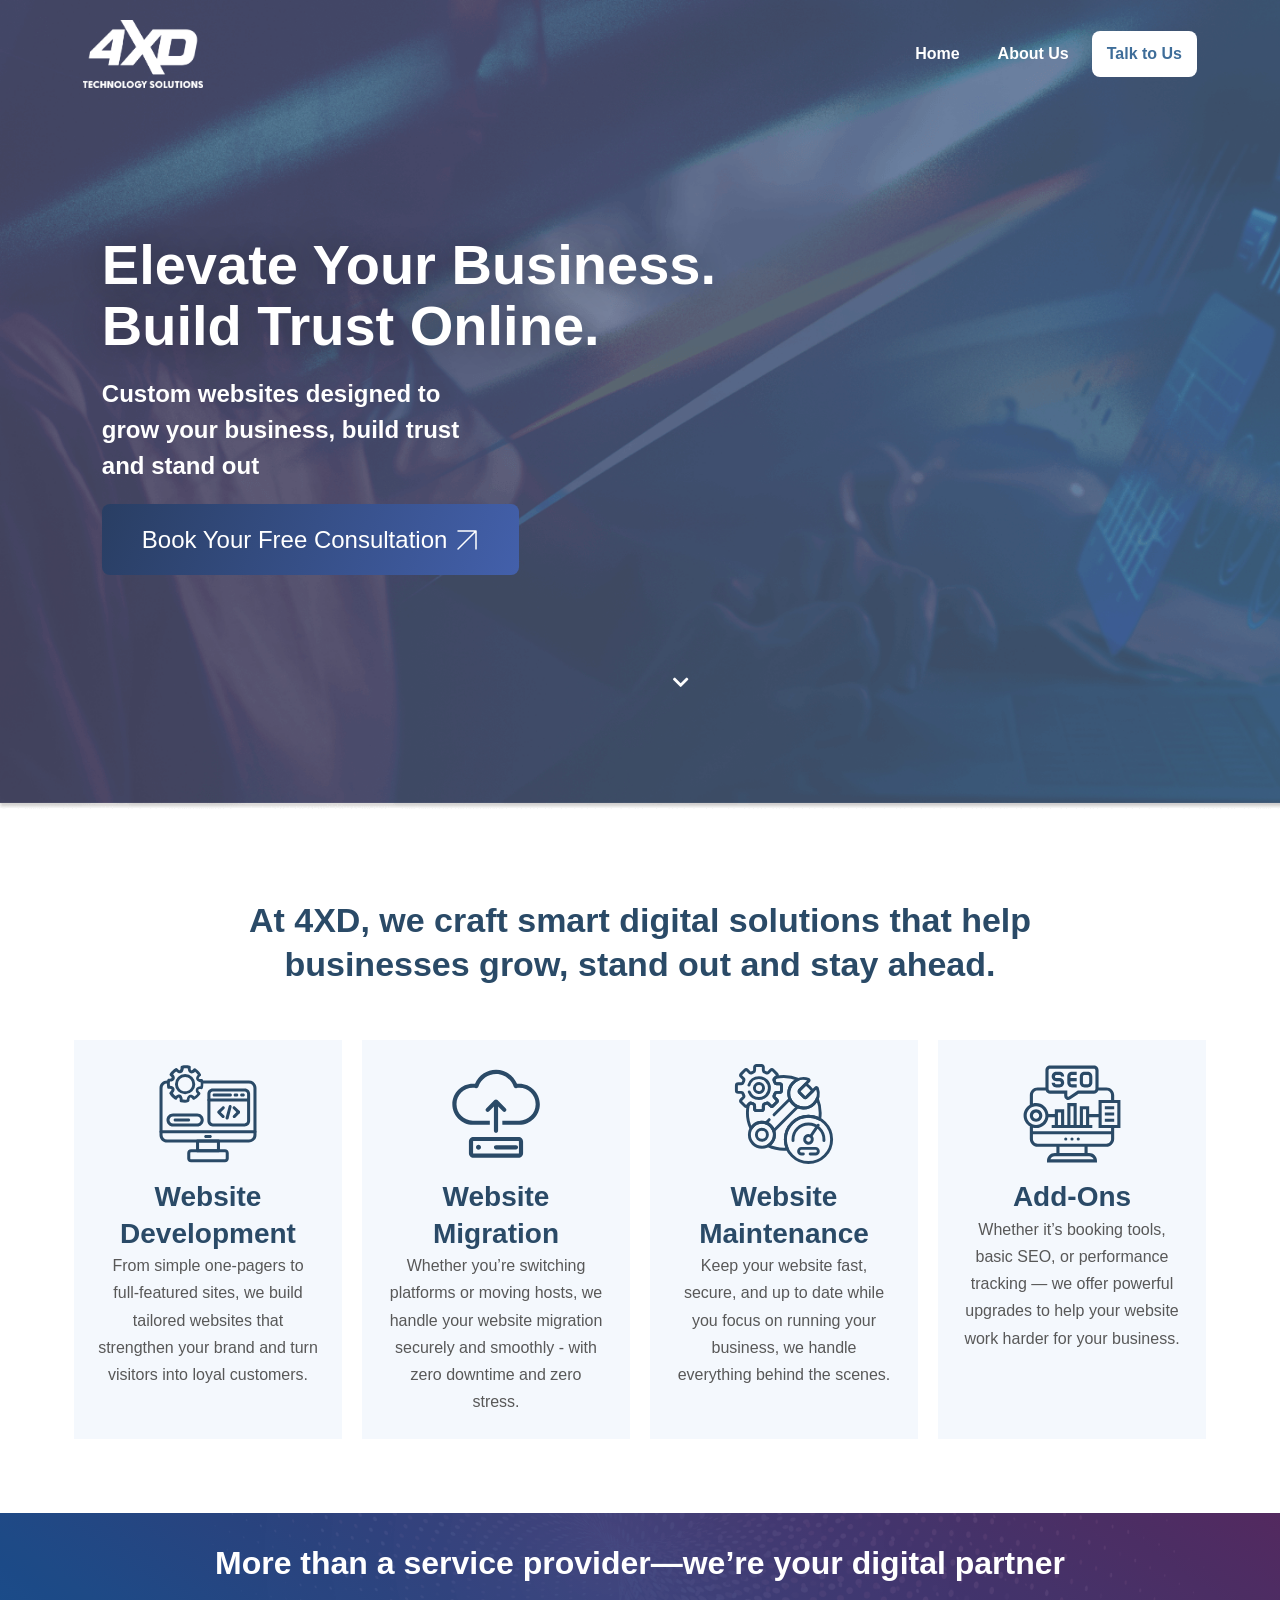
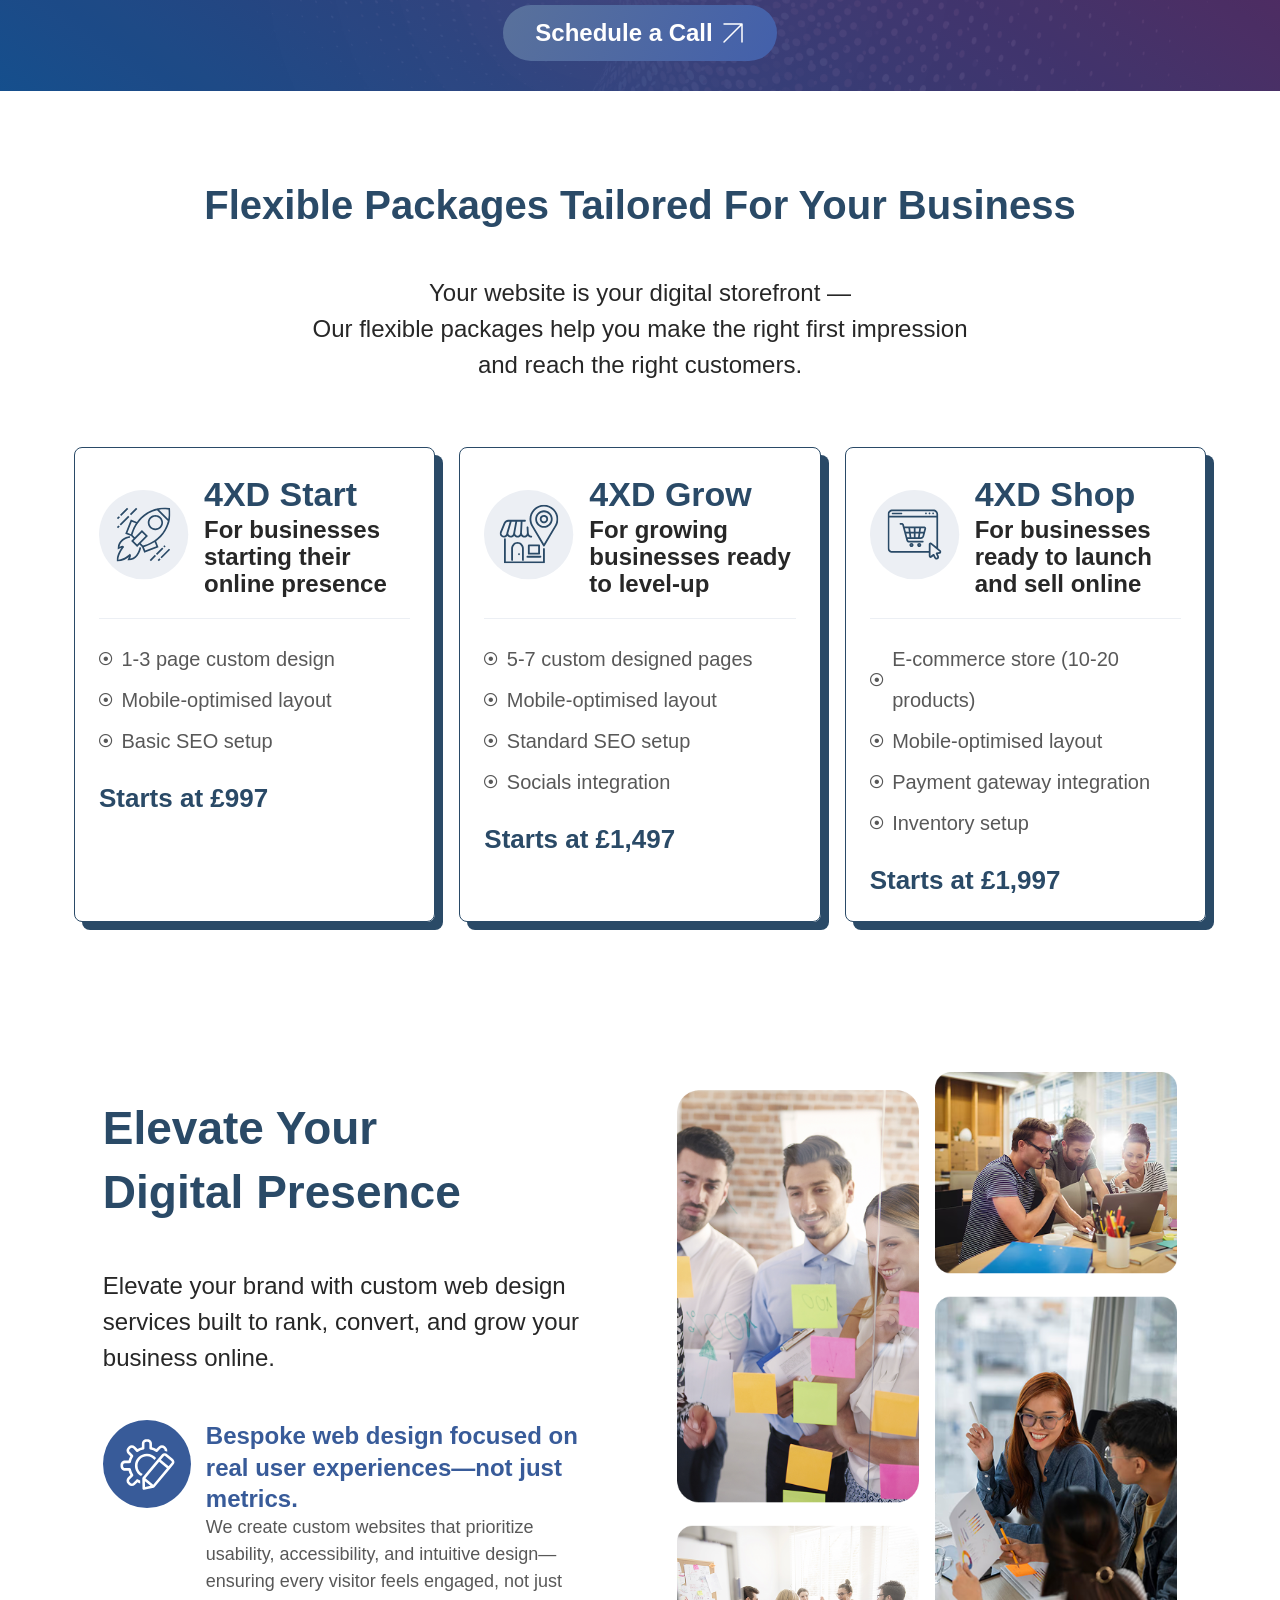
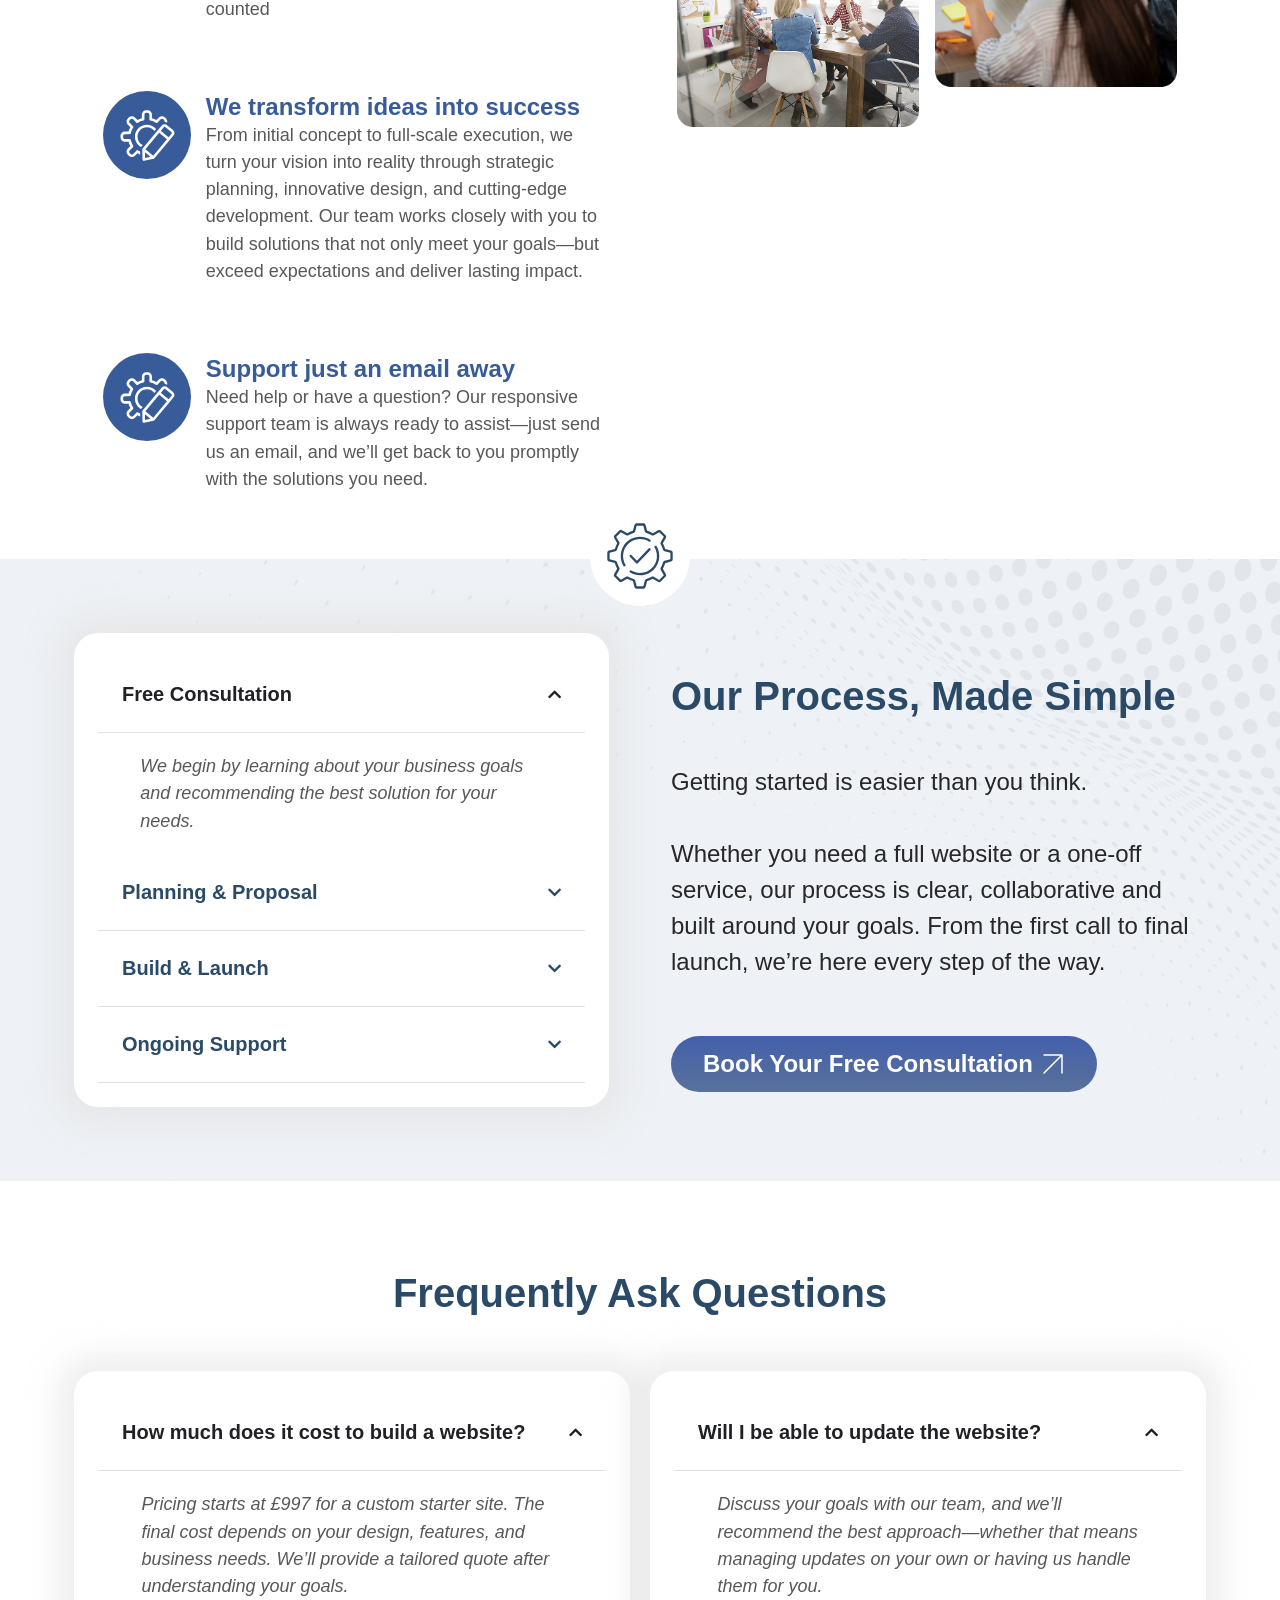
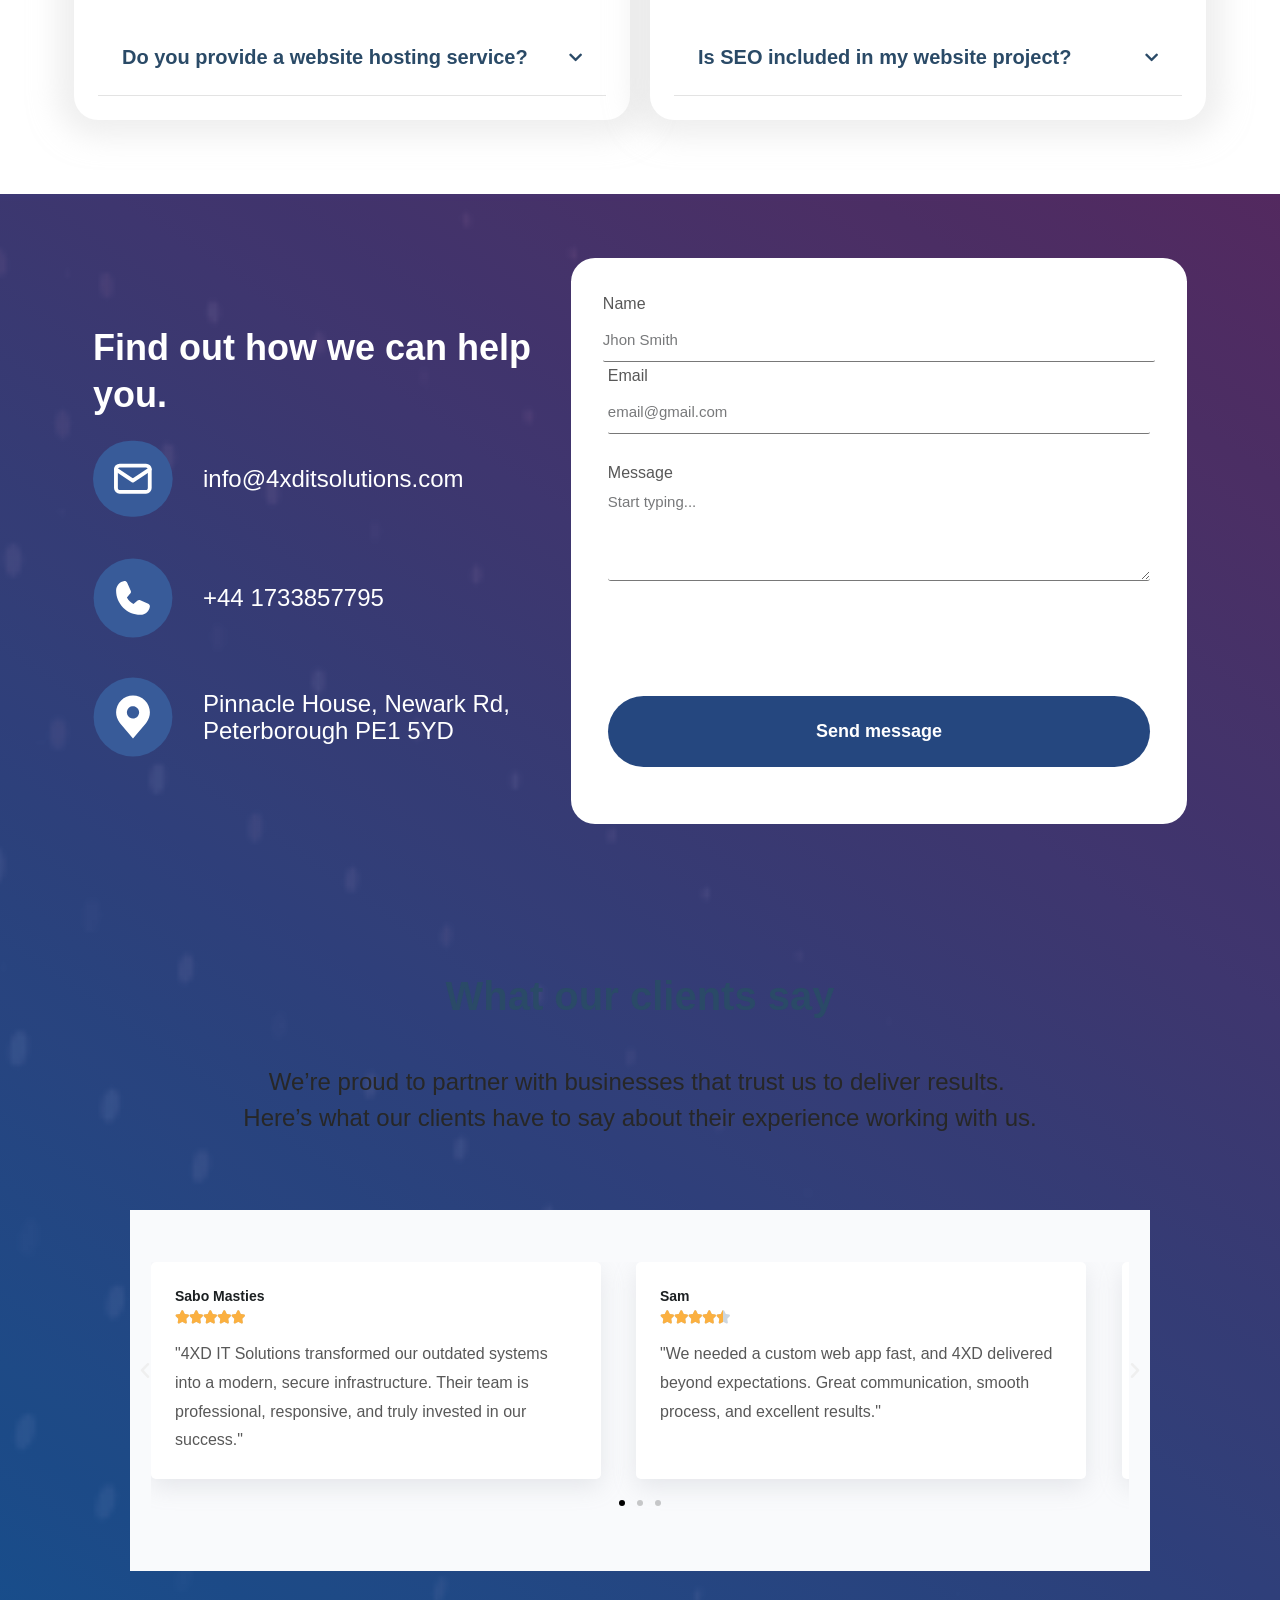
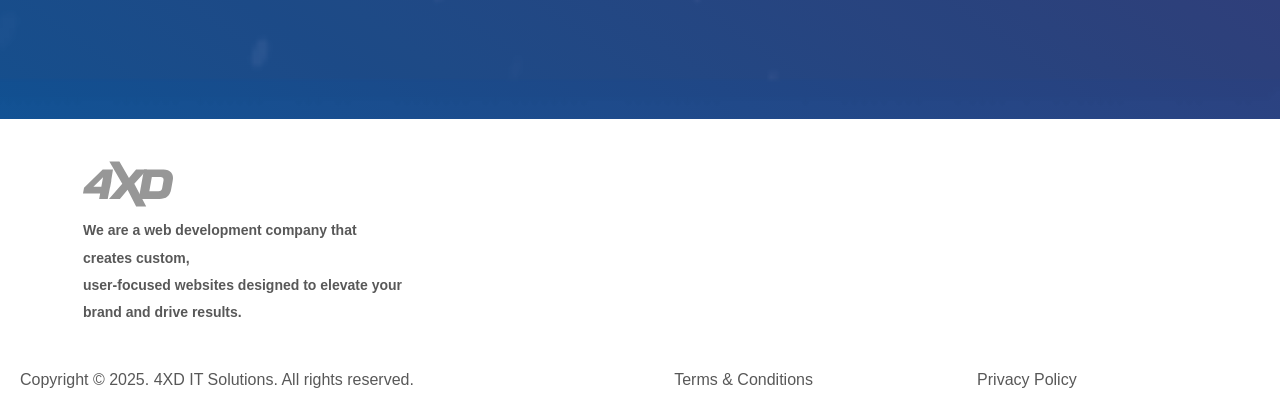
==== commit db235186: "captcha" ====
--- a/index.html
+++ b/index.html
@@ -1152,7 +1152,7 @@
 		<div class="elementor-element elementor-element-b22dd36 e-con-full e-flex e-con e-child" data-id="b22dd36" data-element_type="container" data-e-type="container">
 				<div class="elementor-element elementor-element-04139b7 elementor-button-align-stretch elementor-widget elementor-widget-global elementor-global-1892 elementor-widget-form" data-id="04139b7" data-element_type="widget" data-e-type="widget" data-settings="{&quot;step_next_label&quot;:&quot;Next&quot;,&quot;step_previous_label&quot;:&quot;Previous&quot;,&quot;button_width&quot;:&quot;100&quot;,&quot;step_type&quot;:&quot;number_text&quot;,&quot;step_icon_shape&quot;:&quot;circle&quot;}" data-widget_type="form.default">
 				<div class="elementor-widget-container">
-							<form class="elementor-form" method="post" name="Contact Form" aria-label="Contact Form" data-netlify="true" data-netlify-recaptcha="true" netlify-honeypot="bot-field">
+							<form class="elementor-form" method="post" name="Contact Form" aria-label="Contact Form" data-netlify="true">
 			<input type="hidden" name="post_id" value="1810">
 			<input type="hidden" name="form_id" value="04139b7">
 			<input type="hidden" name="referer_title" value="4XD IT Solutions - 4XD IT Solutions">
@@ -1177,7 +1177,7 @@
 								<div class="elementor-field-type-hidden elementor-field-group elementor-column elementor-field-group-field_bd24b1b elementor-col-100">
 													<input size="1" type="hidden" name="form_fields[field_bd24b1b]" id="form-field-field_bd24b1b" class="elementor-field elementor-size-sm  elementor-field-textual" value="4XD">
 											</div>
-								<div data-netlify-recaptcha="true"></div>
+								<div class="elementor-field-group elementor-column elementor-col-100" style="min-height:65px;"><div class="cf-turnstile" data-sitekey="0x4AAAAAACnVkFXagKcndydi"></div></div>
 								<div class="elementor-field-group elementor-column elementor-field-type-submit elementor-col-100 e-form__buttons">
 					<button class="elementor-button elementor-size-sm" type="submit">
 						<span class="elementor-button-content-wrapper">
@@ -1476,16 +1476,35 @@
 			const button = form.querySelector('button[type="submit"]');
 			const buttonText = button.querySelector('.elementor-button-text');
 			const originalText = buttonText.textContent;
-			buttonText.textContent = 'Form submitted successfully!';
-			buttonText.style.color = '#2c541d';
-			form.reset();
-			setTimeout(function() {
-				buttonText.textContent = originalText;
-				buttonText.style.color = '';
-			}, 3000);
+			button.disabled = true;
+			buttonText.textContent = 'Sending...';
+			const formData = new FormData(form);
+			formData.append('form-name', form.getAttribute('name'));
+			fetch('/', {
+				method: 'POST',
+				headers: { 'Content-Type': 'application/x-www-form-urlencoded' },
+				body: new URLSearchParams(formData).toString()
+			})
+			.then(function() {
+				buttonText.textContent = 'Form submitted successfully!';
+				buttonText.style.color = '#2c541d';
+				form.reset();
+				setTimeout(function() {
+					buttonText.textContent = originalText;
+					buttonText.style.color = '';
+					button.disabled = false;
+				}, 3000);
+			})
+			.catch(function() {
+				buttonText.textContent = 'Error submitting. Please try again.';
+				button.disabled = false;
+				setTimeout(function() {
+					buttonText.textContent = originalText;
+				}, 3000);
+			});
 		});
 	}
 });
 </script>
 
-</body></html>+<script src="https://challenges.cloudflare.com/turnstile/v0/api.js" async defer></script></body></html>
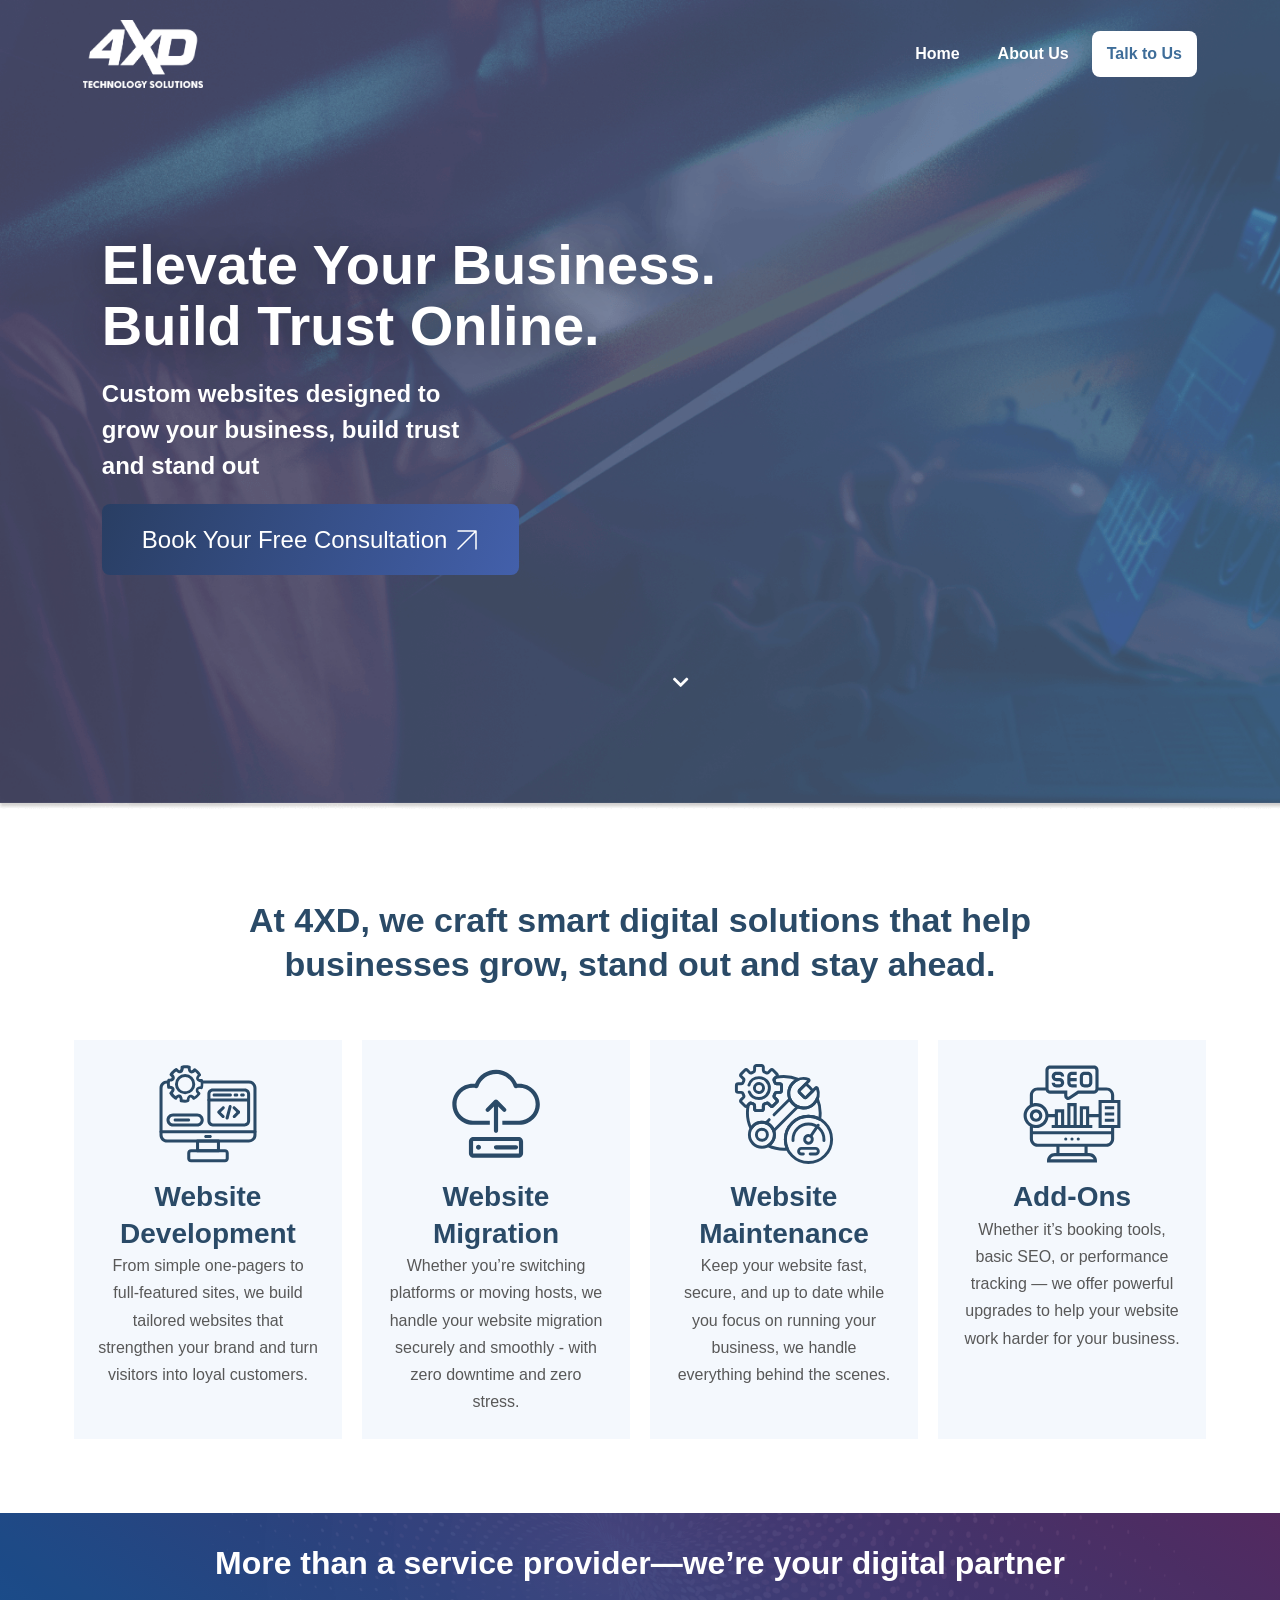
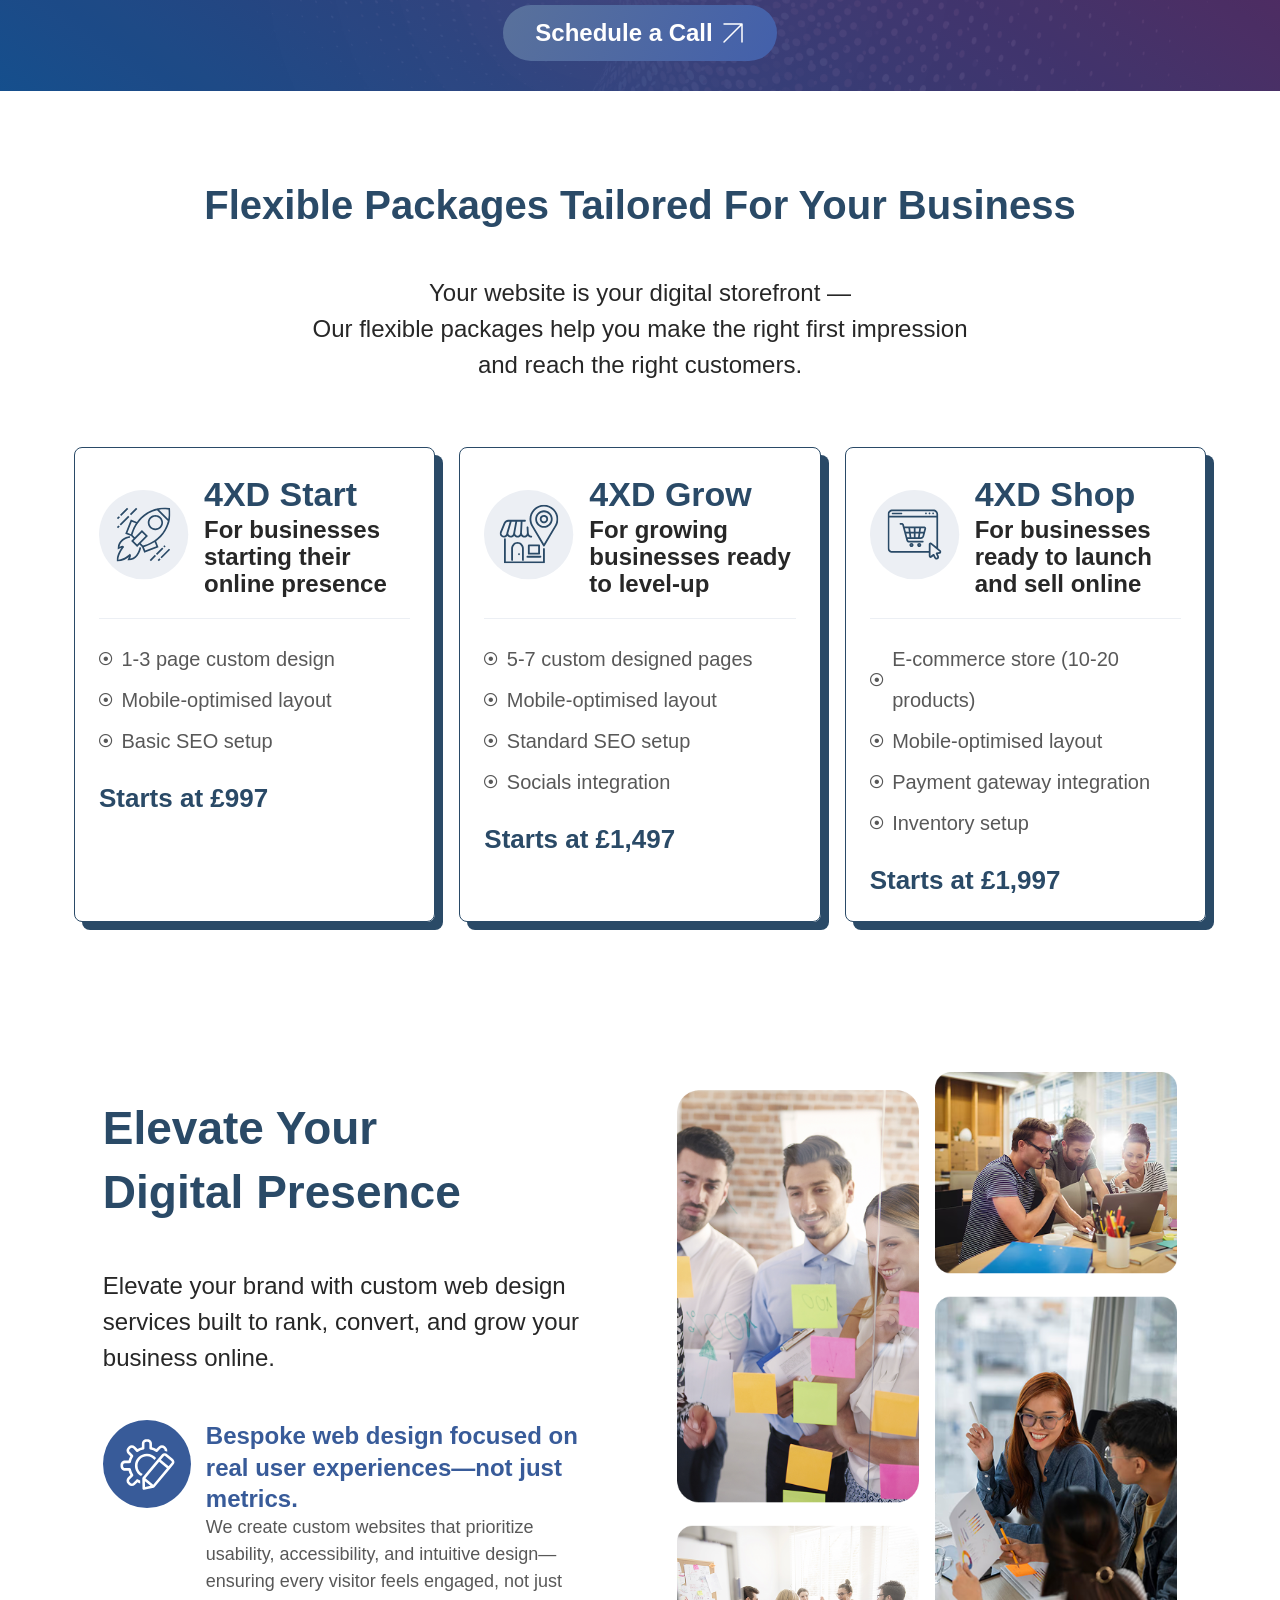
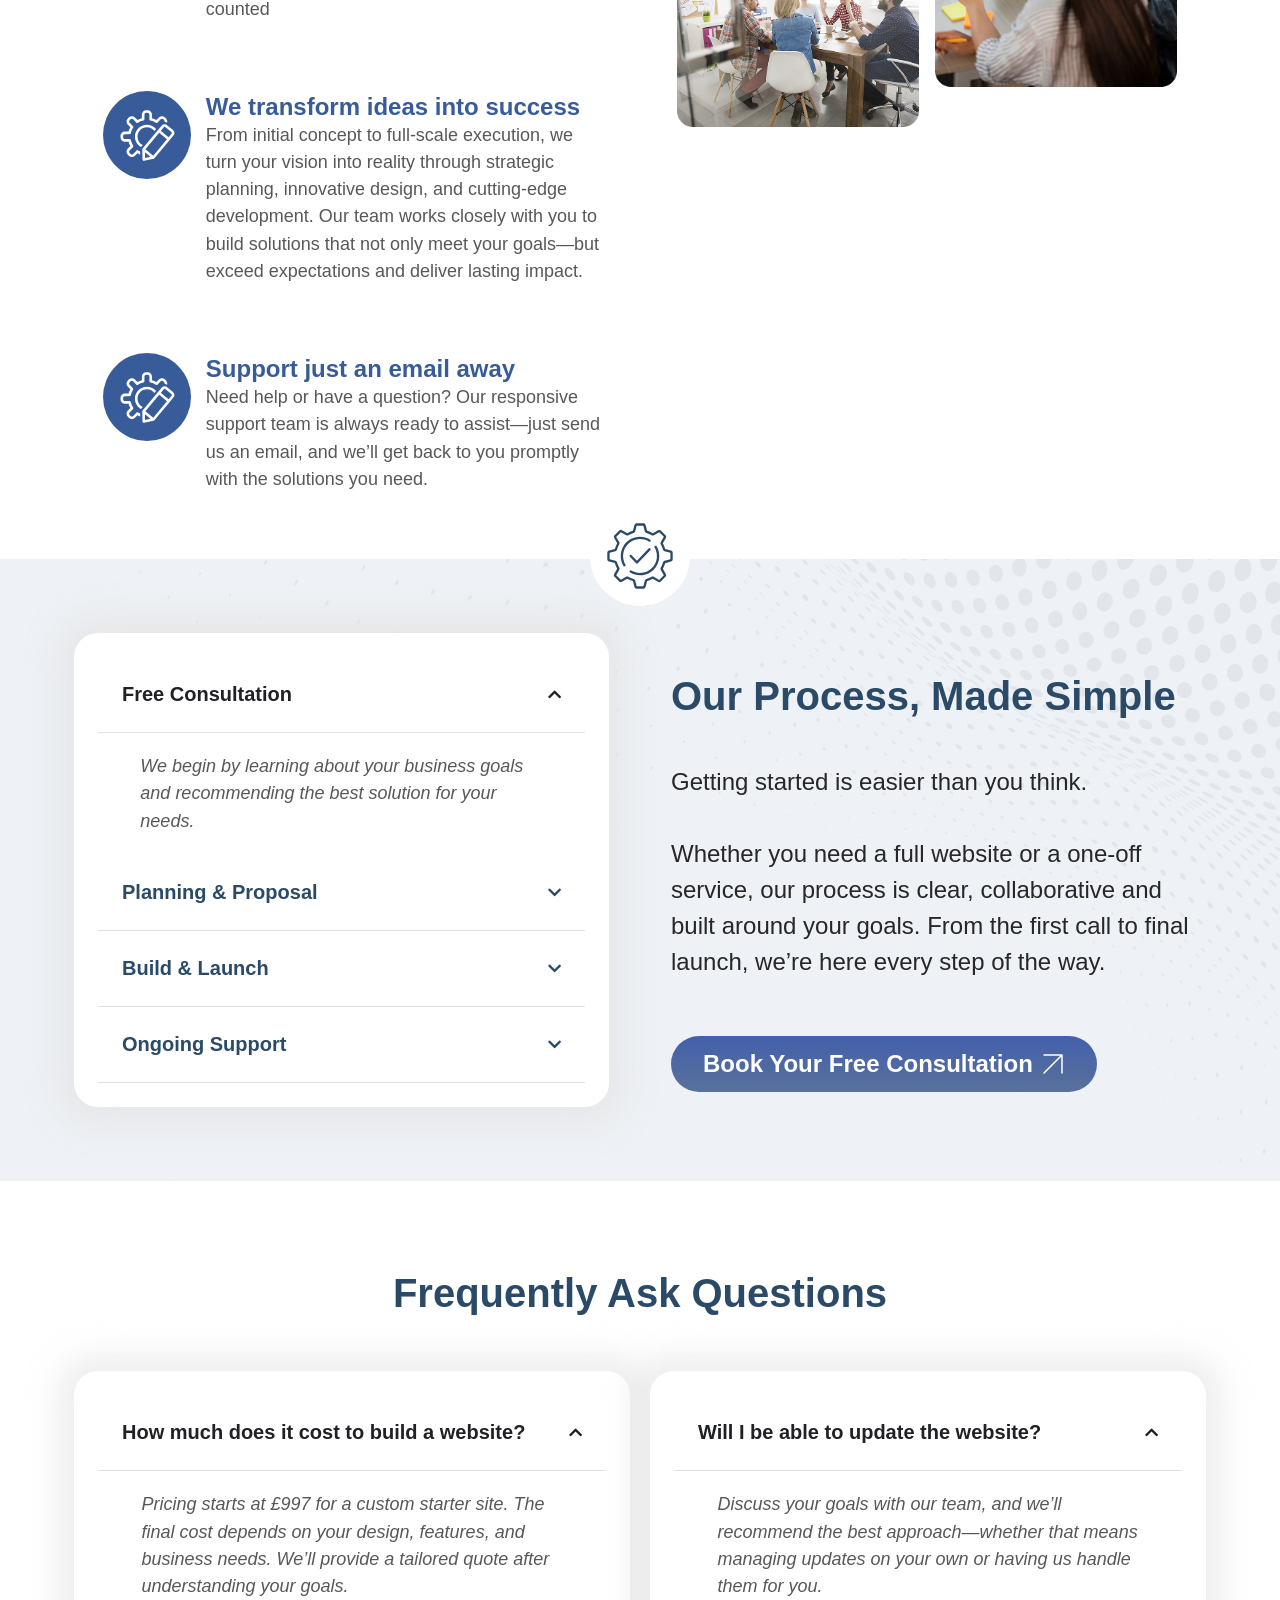
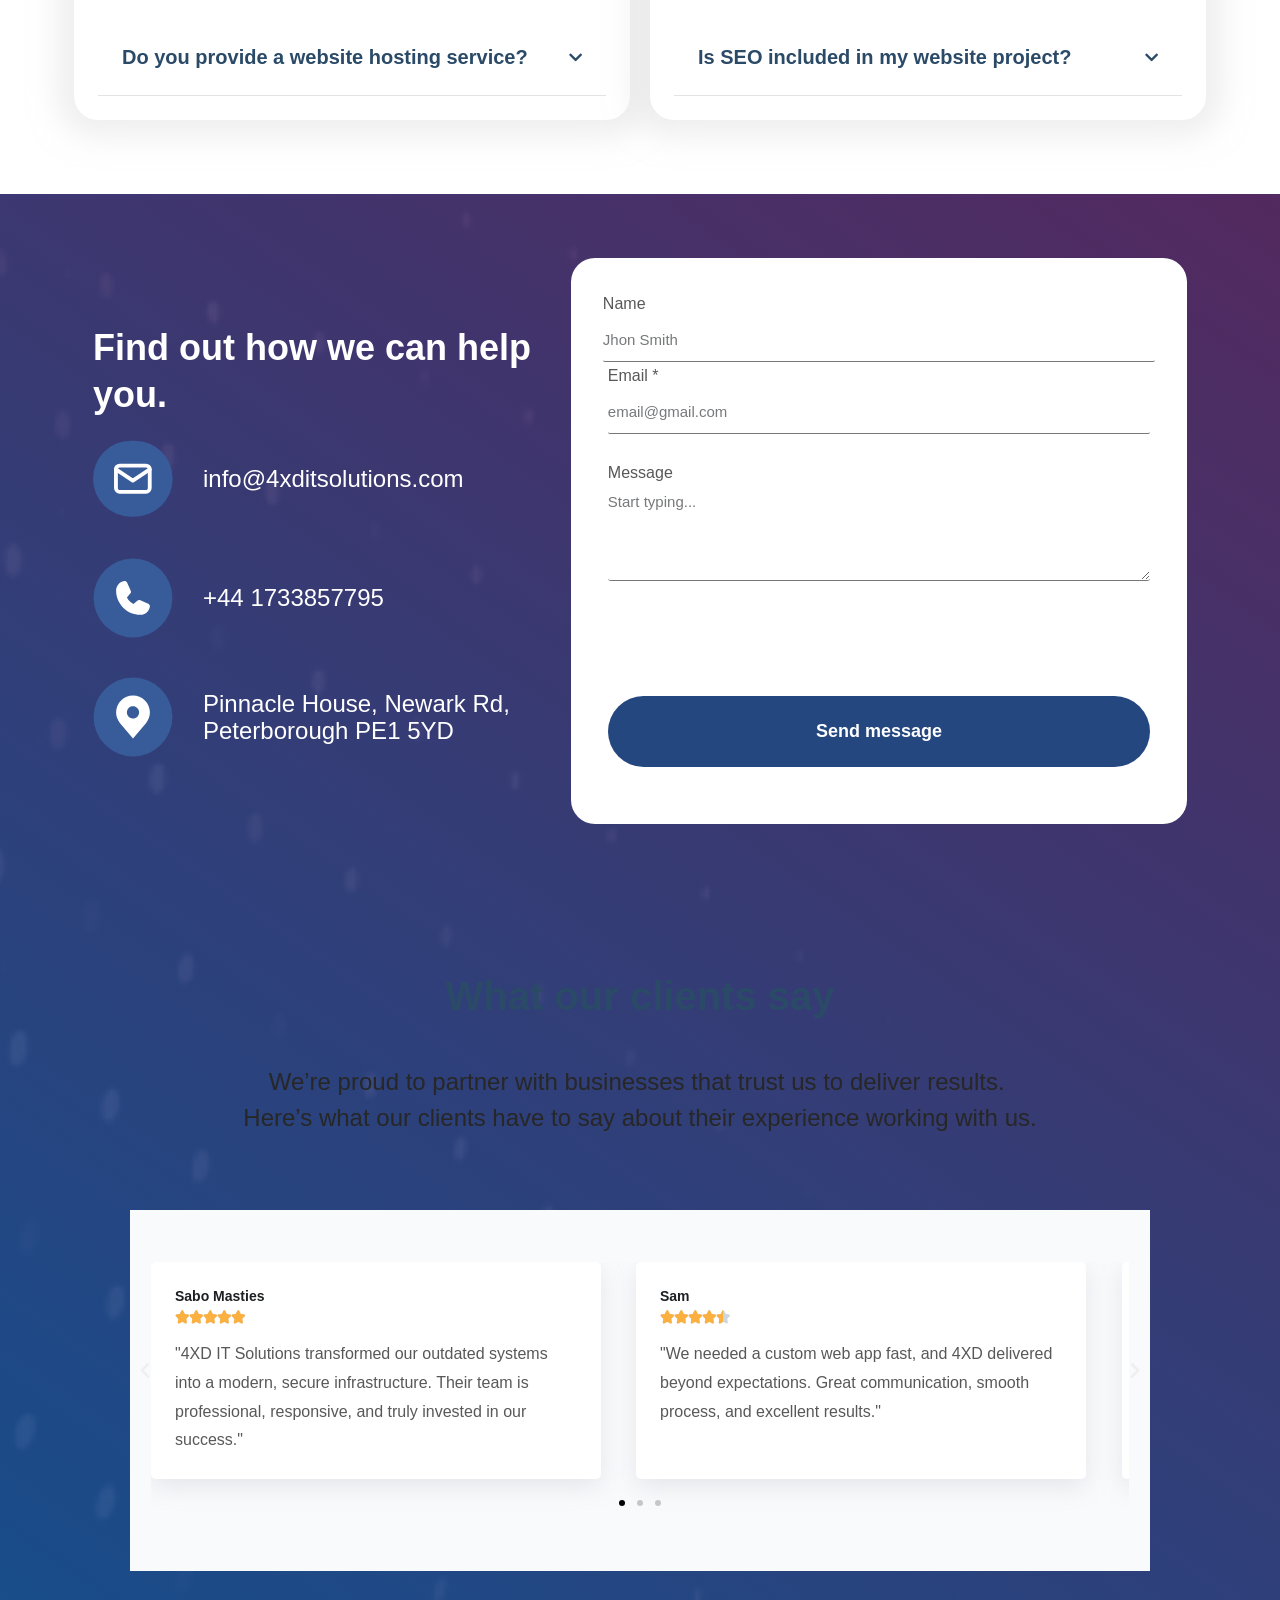
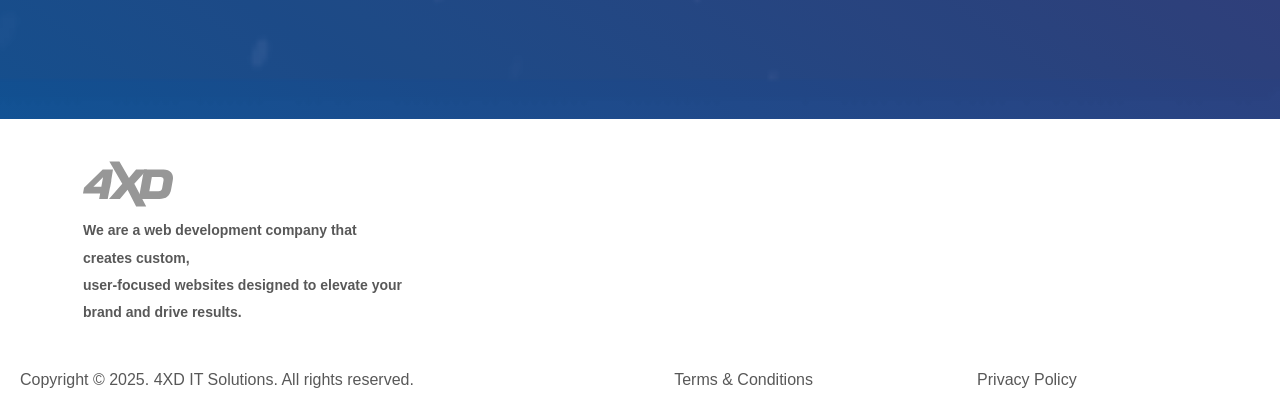
==== commit 8df68fcf: "required fields" ====
--- a/index.html
+++ b/index.html
@@ -1167,7 +1167,7 @@
 											<!-- Password manager elements removed -->
 								<div class="elementor-field-type-email elementor-field-group elementor-column elementor-field-group-email elementor-col-100 elementor-field-required">
 												<label for="form-field-email" class="elementor-field-label">
-								Email							</label>
+								Email *							</label>
 														<input size="1" type="email" name="form_fields[email]" id="form-field-email" class="elementor-field elementor-size-sm  elementor-field-textual" placeholder="email@gmail.com" required="required">
 											</div>
 								<div class="elementor-field-type-textarea elementor-field-group elementor-column elementor-field-group-message elementor-col-100">
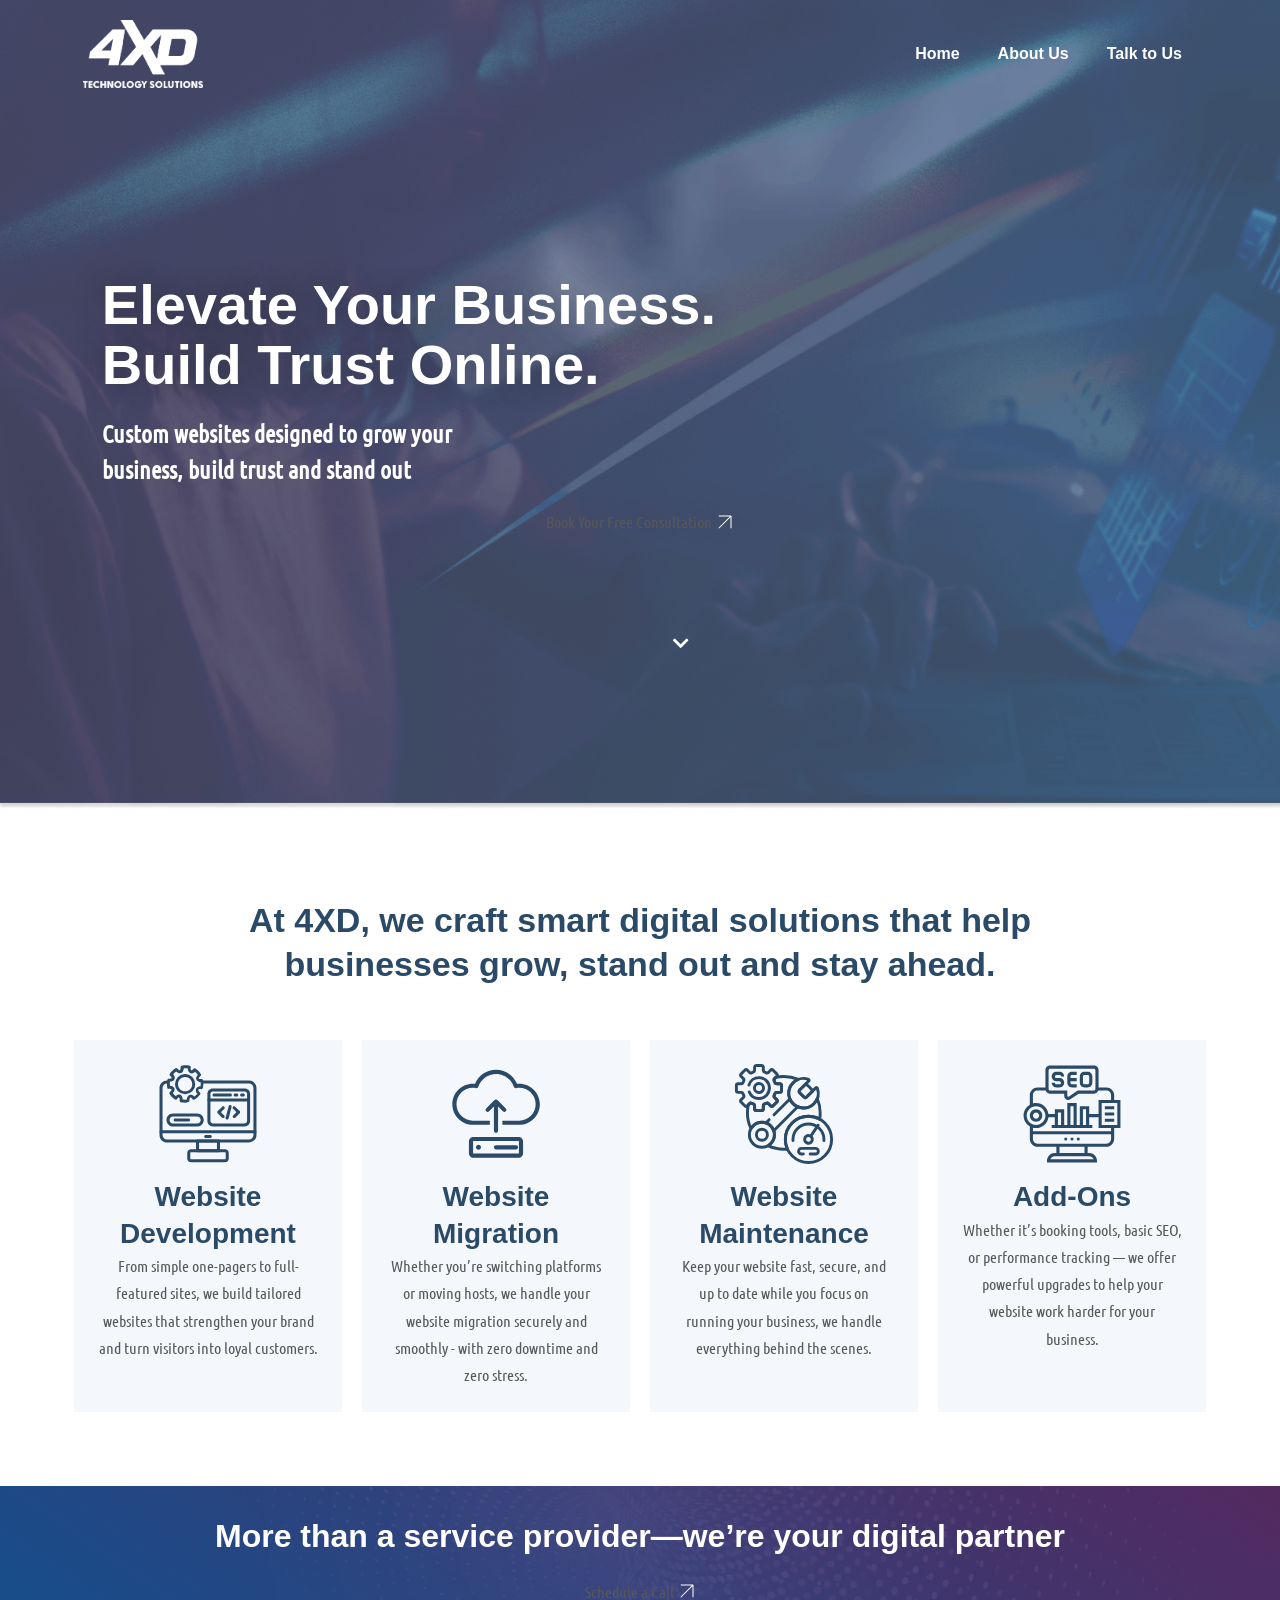
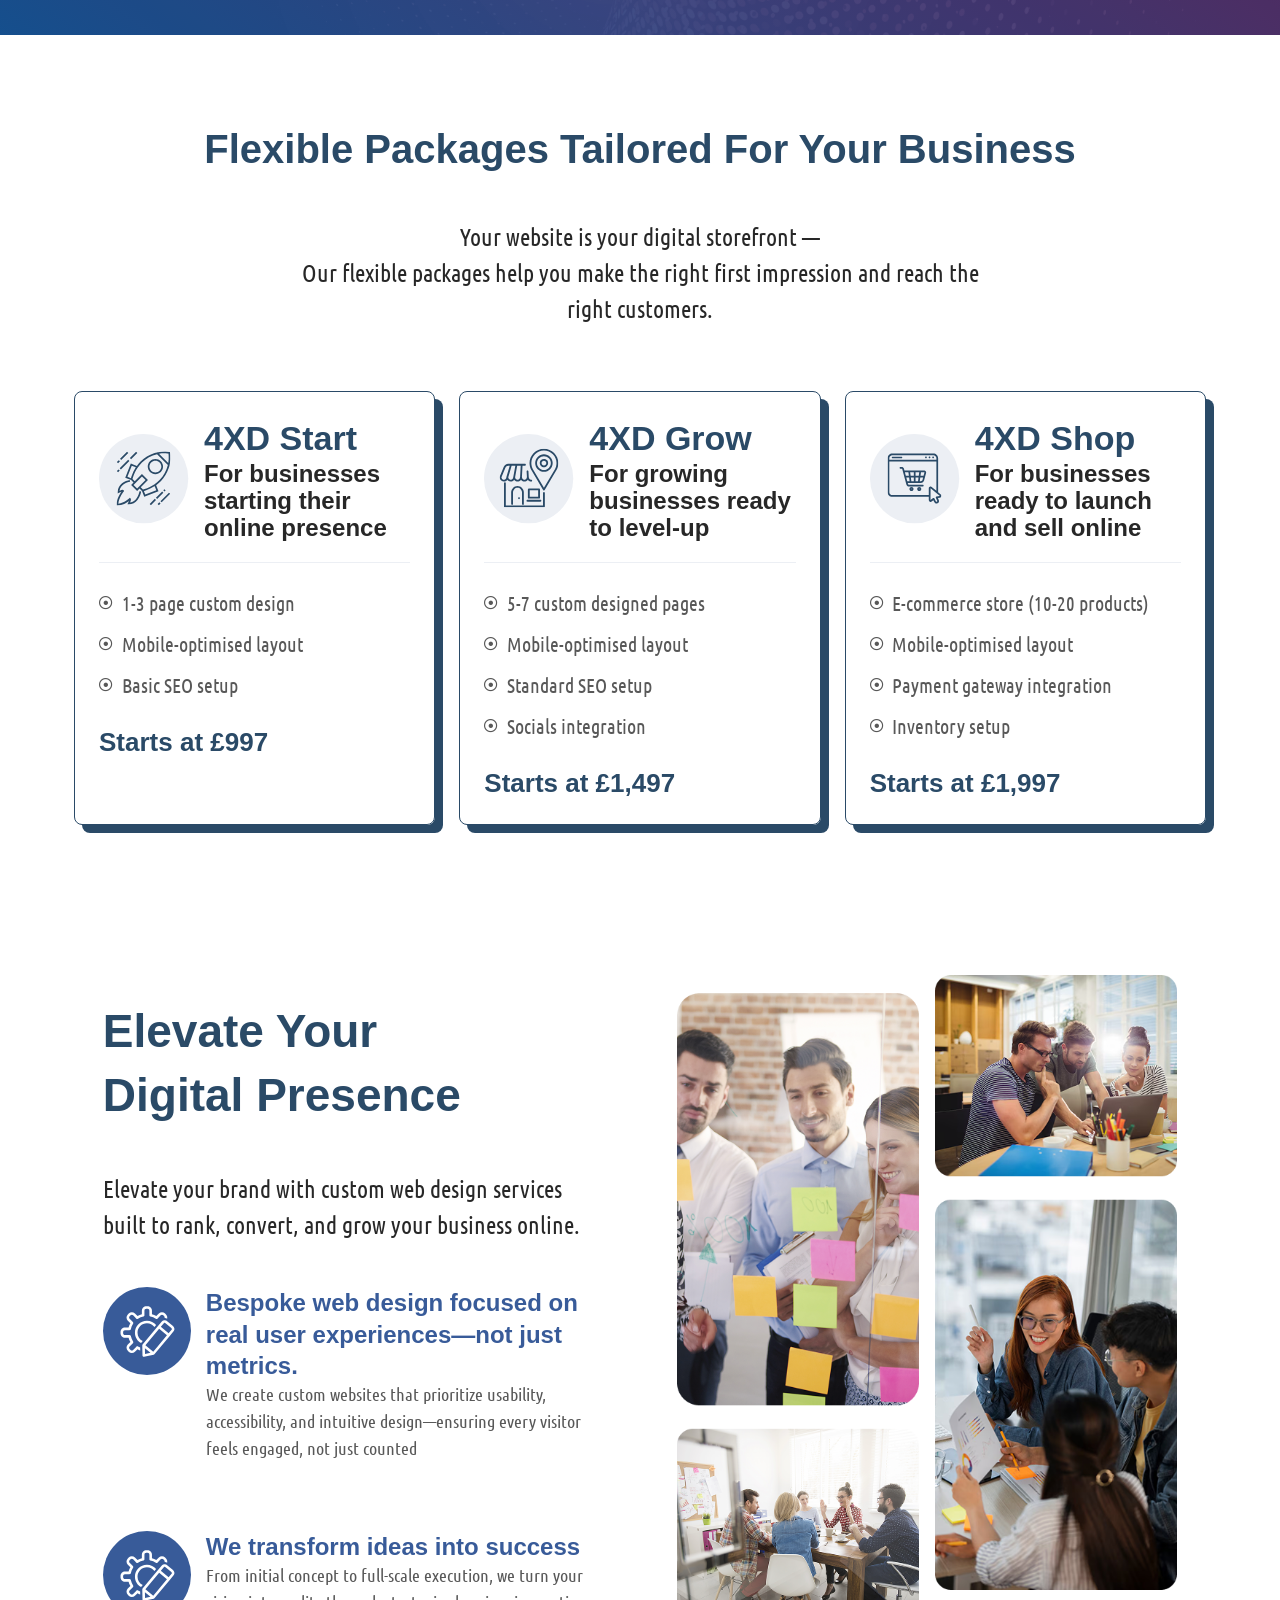
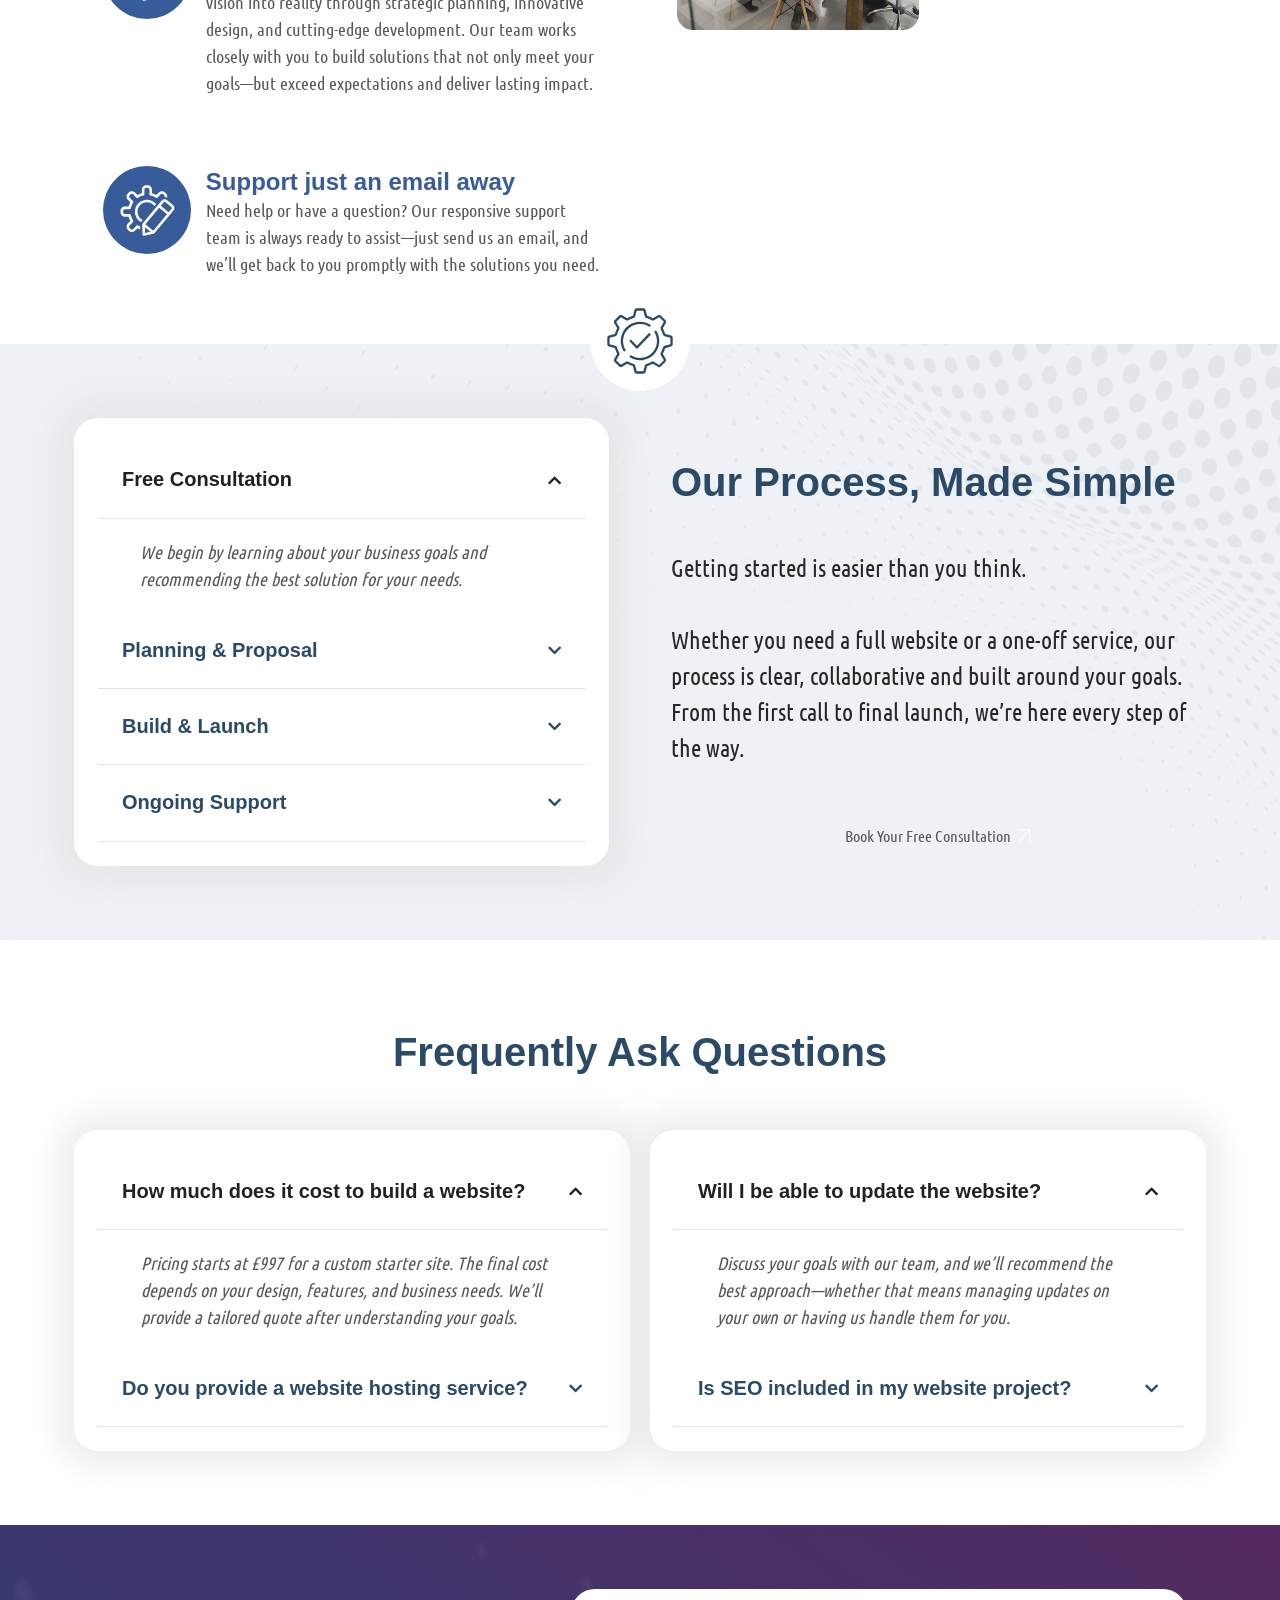
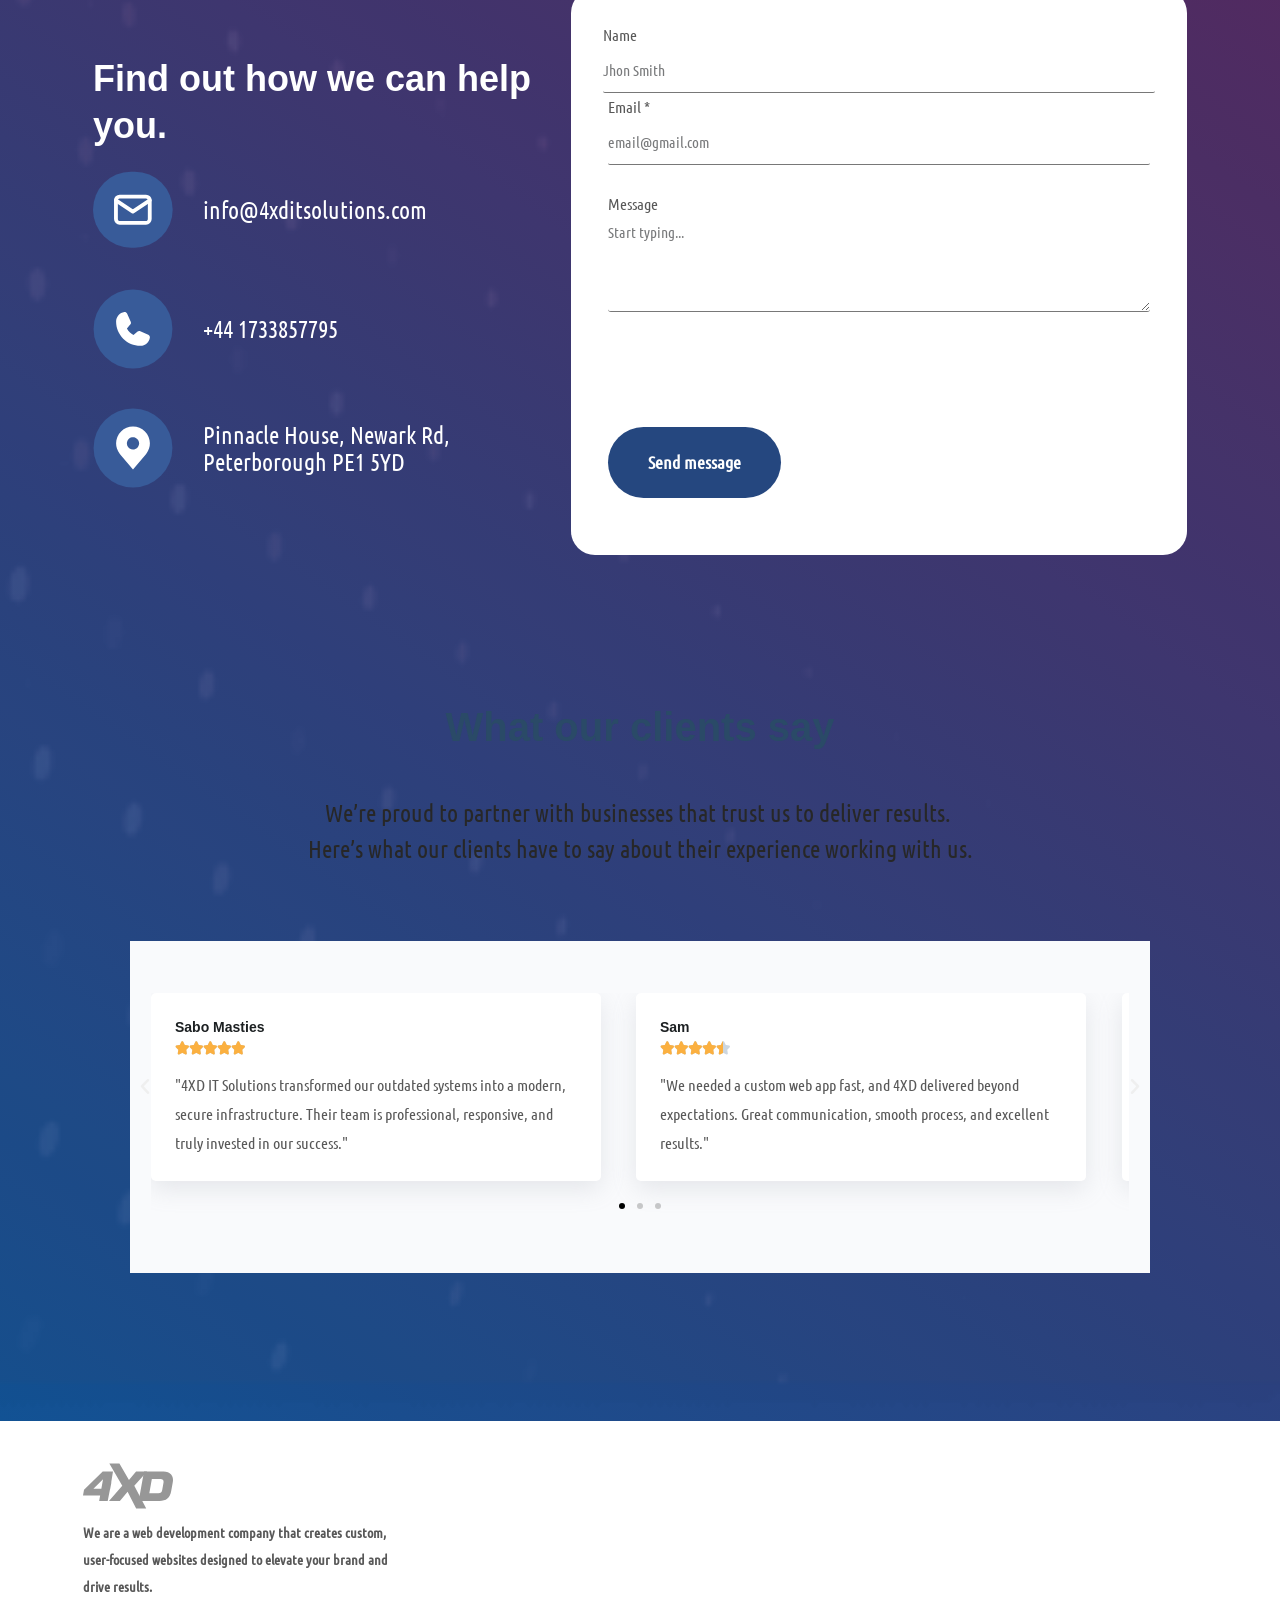
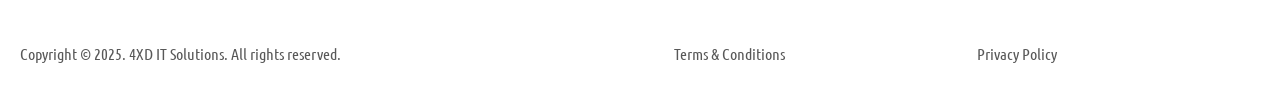
==== commit a4d91eec: "fix issues" ====
--- a/index.html
+++ b/index.html
@@ -298,7 +298,48 @@
   50% { border-color: orange; }
 }
 		</style>
-		<script src="./js/wp-emoji-release.min.js" defer=""></script></head>
+		<script src="./js/wp-emoji-release.min.js" defer=""></script><style id="hfe-mobile-menu-bg">
+/* Mobile dropdown container */
+.hfe-nav-menu__layout-horizontal.menu-is-active {
+  background-color: #fff !important;
+  border-top: 3px solid #FBC204 !important;
+  box-shadow: 0 8px 24px rgba(0,0,0,0.15) !important;
+  width: 100% !important;
+  left: 0 !important;
+  padding: 6px 0 !important;
+}
+/* List items - add dividers */
+.hfe-nav-menu__layout-horizontal.menu-is-active .hfe-nav-menu > li {
+  border-bottom: 1px solid #f0f0f0 !important;
+  width: 100% !important;
+}
+.hfe-nav-menu__layout-horizontal.menu-is-active .hfe-nav-menu > li:last-child {
+  border-bottom: none !important;
+}
+/* Links */
+.hfe-nav-menu__layout-horizontal.menu-is-active a.hfe-menu-item {
+  color: #1a1a1a !important;
+  padding: 14px 24px !important;
+  font-size: 15px !important;
+  font-weight: 600 !important;
+  display: block !important;
+  width: 100% !important;
+  transition: color 0.2s ease, background-color 0.2s ease !important;
+}
+/* Hover */
+.hfe-nav-menu__layout-horizontal.menu-is-active a.hfe-menu-item:hover {
+  color: #FBC204 !important;
+  background-color: #fafafa !important;
+}
+/* Active / current page */
+.hfe-nav-menu__layout-horizontal.menu-is-active .current-menu-item > a.hfe-menu-item,
+.hfe-nav-menu__layout-horizontal.menu-is-active .current_page_item > a.hfe-menu-item {
+  color: #FBC204 !important;
+  border-left: 3px solid #FBC204 !important;
+  padding-left: 21px !important;
+}
+</style>
+</head>
 
 <body itemtype="https://schema.org/WebPage" itemscope="itemscope" class="home wp-singular page-template-default page page-id-1810 wp-custom-logo wp-embed-responsive wp-theme-astra ehf-template-astra ehf-stylesheet-astra ast-desktop ast-page-builder-template ast-no-sidebar astra-4.12.3 ast-single-post ast-inherit-site-logo-transparent ast-hfb-header elementor-page-1847 elementor-default elementor-kit-1659 elementor-page elementor-page-1810 e--ua-blink e--ua-chrome e--ua-webkit" data-elementor-device-mode="desktop" style="">
 
@@ -329,7 +370,7 @@
 				<nav itemscope="itemscope" itemtype="https://schema.org/SiteNavigationElement" class="hfe-nav-menu__layout-horizontal hfe-nav-menu__submenu-arrow" data-toggle-icon="&lt;i aria-hidden=&quot;true&quot; tabindex=&quot;0&quot; class=&quot;fas fa-align-justify&quot;&gt;&lt;/i&gt;" data-close-icon="&lt;svg xmlns=&quot;http://www.w3.org/2000/svg&quot; xmlns:xlink=&quot;http://www.w3.org/1999/xlink&quot; width=&quot;512&quot; height=&quot;512&quot; x=&quot;0&quot; y=&quot;0&quot; viewBox=&quot;0 0 64 64&quot; style=&quot;enable-background:new 0 0 512 512&quot; xml:space=&quot;preserve&quot; class=&quot;&quot;&gt;&lt;g&gt;&lt;path d=&quot;M4.59 59.41a2 2 0 0 0 2.83 0L32 34.83l24.59 24.58a2 2 0 0 0 2.83-2.83L34.83 32 59.41 7.41a2 2 0 0 0-2.83-2.83L32 29.17 7.41 4.59a2 2 0 0 0-2.82 2.82L29.17 32 4.59 56.59a2 2 0 0 0 0 2.82z&quot; fill=&quot;#ffffff&quot; opacity=&quot;1&quot; data-original=&quot;#000000&quot;&gt;&lt;/path&gt;&lt;/g&gt;&lt;/svg&gt;" data-full-width="yes">
 					<ul id="menu-1-ce95998" class="hfe-nav-menu"><li id="menu-item-1953" itemprop="name" class="menu-item menu-item-type-post_type menu-item-object-page menu-item-home current-menu-item page_item page-item-1810 current_page_item parent hfe-creative-menu"><a href="index.html" itemprop="url" class="hfe-menu-item">Home</a></li>
 <li id="menu-item-1666" itemprop="name" class="menu-item menu-item-type-post_type menu-item-object-page parent hfe-creative-menu"><a href="about.html" itemprop="url" class="hfe-menu-item">About Us</a></li>
-<li id="menu-item-1844" itemprop="name" class="menu-item menu-item-type-custom menu-item-object-custom parent hfe-creative-menu hfe-button-wrapper elementor-widget-button"><a href="talk-to-us.html" itemprop="url" class="hfe-menu-item elementor-button">Talk to Us</a></li>
+<li id="menu-item-1844" itemprop="name" class="menu-item menu-item-type-custom menu-item-object-custom parent hfe-creative-menu"><a href="talk-to-us.html" itemprop="url" class="hfe-menu-item">Talk to Us</a></li>
 </ul> 
 				</nav>
 			</div>
@@ -370,7 +411,7 @@
 				<div class="elementor-element elementor-element-ea7bb7e animate-button elementor-widget elementor-widget-button" data-id="ea7bb7e" data-element_type="widget" data-e-type="widget" data-widget_type="button.default">
 				<div class="elementor-widget-container">
 									<div class="elementor-button-wrapper">
-					<a class="elementor-button elementor-button-link elementor-size-sm" href="https://4xditsolutions.com/#contact">
+					<a class="elementor-button-link elementor-size-sm" href="https://4xditsolutions.com/#contact">
 						<span class="elementor-button-content-wrapper">
 						<span class="elementor-button-icon">
 				<svg xmlns="http://www.w3.org/2000/svg" xmlns:xlink="http://www.w3.org/1999/xlink" xmlns:serif="http://www.serif.com/" width="100%" height="100%" viewBox="0 0 512 512" xml:space="preserve" style="fill-rule:evenodd;clip-rule:evenodd;stroke-linejoin:round;stroke-miterlimit:2;">    <g id="layer_21" transform="matrix(8,0,0,8,0,0)">        <path d="M56,6L8,6C6.896,6 6,6.896 6,8C6,9.104 6.896,10 8,10L51.171,10L6.586,54.586C5.805,55.367 5.805,56.633 6.586,57.414C6.977,57.805 7.488,58 8,58C8.512,58 9.024,57.805 9.414,57.414L54,12.828L54,56C54,57.104 54.896,58 56,58C57.104,58 58,57.104 58,56L58,8C58,6.896 57.104,6 56,6Z" style="fill:white;fill-rule:nonzero;"></path>    </g></svg>			</span>
@@ -514,7 +555,7 @@
 				<div class="elementor-element elementor-element-3381979 animate-button elementor-align-center elementor-widget elementor-widget-button" data-id="3381979" data-element_type="widget" data-e-type="widget" data-widget_type="button.default">
 				<div class="elementor-widget-container">
 									<div class="elementor-button-wrapper">
-					<a class="elementor-button elementor-button-link elementor-size-sm" href="https://4xditsolutions.com/#contact">
+					<a class="elementor-button-link elementor-size-sm" href="https://4xditsolutions.com/#contact">
 						<span class="elementor-button-content-wrapper">
 						<span class="elementor-button-icon">
 				<svg xmlns="http://www.w3.org/2000/svg" xmlns:xlink="http://www.w3.org/1999/xlink" xmlns:serif="http://www.serif.com/" width="100%" height="100%" viewBox="0 0 512 512" xml:space="preserve" style="fill-rule:evenodd;clip-rule:evenodd;stroke-linejoin:round;stroke-miterlimit:2;">    <g id="layer_21" transform="matrix(8,0,0,8,0,0)">        <path d="M56,6L8,6C6.896,6 6,6.896 6,8C6,9.104 6.896,10 8,10L51.171,10L6.586,54.586C5.805,55.367 5.805,56.633 6.586,57.414C6.977,57.805 7.488,58 8,58C8.512,58 9.024,57.805 9.414,57.414L54,12.828L54,56C54,57.104 54.896,58 56,58C57.104,58 58,57.104 58,56L58,8C58,6.896 57.104,6 56,6Z" style="fill:white;fill-rule:nonzero;"></path>    </g></svg>			</span>
@@ -541,7 +582,7 @@
 				<div class="elementor-element elementor-element-4b7926a animate-button elementor-widget elementor-widget-button" data-id="4b7926a" data-element_type="widget" data-e-type="widget" data-widget_type="button.default">
 				<div class="elementor-widget-container">
 									<div class="elementor-button-wrapper">
-					<a class="elementor-button elementor-button-link elementor-size-sm" href="https://4xditsolutions.com/#">
+					<a class="elementor-button-link elementor-size-sm" href="https://4xditsolutions.com/#">
 						<span class="elementor-button-content-wrapper">
 						<span class="elementor-button-icon">
 				<svg xmlns="http://www.w3.org/2000/svg" xmlns:xlink="http://www.w3.org/1999/xlink" xmlns:serif="http://www.serif.com/" width="100%" height="100%" viewBox="0 0 512 512" xml:space="preserve" style="fill-rule:evenodd;clip-rule:evenodd;stroke-linejoin:round;stroke-miterlimit:2;">    <g id="layer_21" transform="matrix(8,0,0,8,0,0)">        <path d="M56,6L8,6C6.896,6 6,6.896 6,8C6,9.104 6.896,10 8,10L51.171,10L6.586,54.586C5.805,55.367 5.805,56.633 6.586,57.414C6.977,57.805 7.488,58 8,58C8.512,58 9.024,57.805 9.414,57.414L54,12.828L54,56C54,57.104 54.896,58 56,58C57.104,58 58,57.104 58,56L58,8C58,6.896 57.104,6 56,6Z" style="fill:white;fill-rule:nonzero;"></path>    </g></svg>			</span>
@@ -1004,7 +1045,7 @@
 				<div class="elementor-element elementor-element-a63c3eb elementor-widget-mobile__width-inherit animate-button elementor-tablet-align-center elementor-widget elementor-widget-button" data-id="a63c3eb" data-element_type="widget" data-e-type="widget" data-widget_type="button.default">
 				<div class="elementor-widget-container">
 									<div class="elementor-button-wrapper">
-					<a class="elementor-button elementor-button-link elementor-size-sm" href="https://4xditsolutions.com/#contact">
+					<a class="elementor-button-link elementor-size-sm" href="https://4xditsolutions.com/#contact">
 						<span class="elementor-button-content-wrapper">
 						<span class="elementor-button-icon">
 				<svg xmlns="http://www.w3.org/2000/svg" xmlns:xlink="http://www.w3.org/1999/xlink" xmlns:serif="http://www.serif.com/" width="100%" height="100%" viewBox="0 0 512 512" xml:space="preserve" style="fill-rule:evenodd;clip-rule:evenodd;stroke-linejoin:round;stroke-miterlimit:2;">    <g id="layer_21" transform="matrix(8,0,0,8,0,0)">        <path d="M56,6L8,6C6.896,6 6,6.896 6,8C6,9.104 6.896,10 8,10L51.171,10L6.586,54.586C5.805,55.367 5.805,56.633 6.586,57.414C6.977,57.805 7.488,58 8,58C8.512,58 9.024,57.805 9.414,57.414L54,12.828L54,56C54,57.104 54.896,58 56,58C57.104,58 58,57.104 58,56L58,8C58,6.896 57.104,6 56,6Z" style="fill:white;fill-rule:nonzero;"></path>    </g></svg>			</span>
@@ -1150,7 +1191,7 @@
 				</div>
 				</div>
 		<div class="elementor-element elementor-element-b22dd36 e-con-full e-flex e-con e-child" data-id="b22dd36" data-element_type="container" data-e-type="container">
-				<div class="elementor-element elementor-element-04139b7 elementor-button-align-stretch elementor-widget elementor-widget-global elementor-global-1892 elementor-widget-form" data-id="04139b7" data-element_type="widget" data-e-type="widget" data-settings="{&quot;step_next_label&quot;:&quot;Next&quot;,&quot;step_previous_label&quot;:&quot;Previous&quot;,&quot;button_width&quot;:&quot;100&quot;,&quot;step_type&quot;:&quot;number_text&quot;,&quot;step_icon_shape&quot;:&quot;circle&quot;}" data-widget_type="form.default">
+				<div class="elementor-element elementor-element-04139b7-align-stretch elementor-widget elementor-widget-global elementor-global-1892 elementor-widget-form" data-id="04139b7" data-element_type="widget" data-e-type="widget" data-settings="{&quot;step_next_label&quot;:&quot;Next&quot;,&quot;step_previous_label&quot;:&quot;Previous&quot;,&quot;button_width&quot;:&quot;100&quot;,&quot;step_type&quot;:&quot;number_text&quot;,&quot;step_icon_shape&quot;:&quot;circle&quot;}" data-widget_type="form.default">
 				<div class="elementor-widget-container">
 							<form class="elementor-form" method="post" name="Contact Form" aria-label="Contact Form" data-netlify="true">
 			<input type="hidden" name="post_id" value="1810">
@@ -1433,7 +1474,7 @@
 var elementorFrontendConfig = {"environmentMode":{"edit":false,"wpPreview":false,"isScriptDebug":false},"i18n":{"shareOnFacebook":"Share on Facebook","shareOnTwitter":"Share on Twitter","pinIt":"Pin it","download":"Download","downloadImage":"Download image","fullscreen":"Fullscreen","zoom":"Zoom","share":"Share","playVideo":"Play Video","previous":"Previous","next":"Next","close":"Close","a11yCarouselPrevSlideMessage":"Previous slide","a11yCarouselNextSlideMessage":"Next slide","a11yCarouselFirstSlideMessage":"This is the first slide","a11yCarouselLastSlideMessage":"This is the last slide","a11yCarouselPaginationBulletMessage":"Go to slide"},"is_rtl":false,"breakpoints":{"xs":0,"sm":480,"md":768,"lg":1025,"xl":1440,"xxl":1600},"responsive":{"breakpoints":{"mobile":{"label":"Mobile Portrait","value":767,"default_value":767,"direction":"max","is_enabled":true},"mobile_extra":{"label":"Mobile Landscape","value":880,"default_value":880,"direction":"max","is_enabled":false},"tablet":{"label":"Tablet Portrait","value":1024,"default_value":1024,"direction":"max","is_enabled":true},"tablet_extra":{"label":"Tablet Landscape","value":1200,"default_value":1200,"direction":"max","is_enabled":false},"laptop":{"label":"Laptop","value":1500,"default_value":1366,"direction":"max","is_enabled":true},"widescreen":{"label":"Widescreen","value":2400,"default_value":2400,"direction":"min","is_enabled":false}},"hasCustomBreakpoints":true},"version":"3.35.5","is_static":false,"experimentalFeatures":{"additional_custom_breakpoints":true,"container":true,"theme_builder_v2":true,"nested-elements":true,"home_screen":true,"global_classes_should_enforce_capabilities":true,"e_variables":true,"cloud-library":true,"e_opt_in_v4_page":true,"e_components":true,"e_interactions":true,"e_editor_one":true,"import-export-customization":true,"e_pro_variables":true},"urls":{"assets":"https:\/\/4xditsolutions.com\/wp-content\/plugins\/elementor\/assets\/","ajaxurl":"https:\/\/4xditsolutions.com\/wp-admin\/admin-ajax.php","uploadUrl":"https:\/\/4xditsolutions.com\/wp-content\/uploads"},"nonces":{"floatingButtonsClickTracking":"e3d32b7209"},"swiperClass":"swiper","settings":{"page":[],"editorPreferences":[]},"kit":{"active_breakpoints":["viewport_mobile","viewport_tablet","viewport_laptop"],"viewport_laptop":1500,"global_image_lightbox":"yes","lightbox_enable_counter":"yes","lightbox_enable_fullscreen":"yes","lightbox_enable_zoom":"yes","lightbox_enable_share":"yes","lightbox_title_src":"title","lightbox_description_src":"description"},"post":{"id":1810,"title":"4XD%20IT%20Solutions%20-%204XD%20IT%20Solutions","excerpt":"","featuredImage":false}};
 //# sourceURL=elementor-frontend-js-before
 </script>
-<script src="./js/frontend.min(1).js" id="elementor-frontend-js"></script><span id="elementor-device-mode" class="elementor-screen-only"></span>
+<script src="./js/frontend.min.js" id="elementor-frontend-js"></script><span id="elementor-device-mode" class="elementor-screen-only"></span>
 <script src="./js/jquery-numerator.min.js" id="jquery-numerator-js"></script>
 <script src="./js/swiper.min.js" id="swiper-js"></script>
 <script src="./js/frontend.js" id="hfe-frontend-js-js"></script>
@@ -1449,7 +1490,7 @@
 var ElementorProFrontendConfig = {"ajaxurl":"https:\/\/4xditsolutions.com\/wp-admin\/admin-ajax.php","nonce":"80691d6de9","urls":{"assets":"https:\/\/4xditsolutions.com\/wp-content\/plugins\/elementor-pro\/assets\/","rest":"https:\/\/4xditsolutions.com\/wp-json\/"},"settings":{"lazy_load_background_images":true},"popup":{"hasPopUps":false},"shareButtonsNetworks":{"facebook":{"title":"Facebook","has_counter":true},"twitter":{"title":"Twitter"},"linkedin":{"title":"LinkedIn","has_counter":true},"pinterest":{"title":"Pinterest","has_counter":true},"reddit":{"title":"Reddit","has_counter":true},"vk":{"title":"VK","has_counter":true},"odnoklassniki":{"title":"OK","has_counter":true},"tumblr":{"title":"Tumblr"},"digg":{"title":"Digg"},"skype":{"title":"Skype"},"stumbleupon":{"title":"StumbleUpon","has_counter":true},"mix":{"title":"Mix"},"telegram":{"title":"Telegram"},"pocket":{"title":"Pocket","has_counter":true},"xing":{"title":"XING","has_counter":true},"whatsapp":{"title":"WhatsApp"},"email":{"title":"Email"},"print":{"title":"Print"},"x-twitter":{"title":"X"},"threads":{"title":"Threads"}},"facebook_sdk":{"lang":"en_US","app_id":""},"lottie":{"defaultAnimationUrl":"https:\/\/4xditsolutions.com\/wp-content\/plugins\/elementor-pro\/modules\/lottie\/assets\/animations\/default.json"}};
 //# sourceURL=elementor-pro-frontend-js-before
 </script>
-<script src="./js/frontend.min(2).js" id="elementor-pro-frontend-js"></script>
+<script src="./js/frontend.min.js" id="elementor-pro-frontend-js"></script>
 <script src="./js/elements-handlers.min.js" id="pro-elements-handlers-js"></script><svg style="display: none;" class="e-font-icon-svg-symbols"></svg>
 			<script data-category="functional">
 											</script>
@@ -1507,4 +1548,23 @@
 });
 </script>
 
-<script src="https://challenges.cloudflare.com/turnstile/v0/api.js" async defer></script></body></html>+<script src="https://challenges.cloudflare.com/turnstile/v0/api.js" async defer></script><script id="hfe-mobile-fallback">
+(function(){
+  window.addEventListener('load', function() {
+    setTimeout(function() {
+      var toggle = document.querySelector('.hfe-nav-menu__toggle');
+      if (!toggle) return;
+      var nav = toggle.nextElementSibling;
+      if (!nav) return;
+      var jq = window.jQuery;
+      if (jq && jq._data && jq._data(toggle, 'events') && (jq._data(toggle, 'events').click || jq._data(toggle, 'events').keyup)) return;
+      toggle.addEventListener('click', function() {
+        var open = nav.classList.contains('menu-is-active');
+        nav.classList.toggle('menu-is-active');
+        toggle.classList.toggle('hfe-active-menu');
+        toggle.setAttribute('aria-expanded', open ? 'false' : 'true');
+      });
+    }, 400);
+  });
+})();
+</script></body></html>
--- a/css/ubuntucondensed.css
+++ b/css/ubuntucondensed.css
@@ -4,7 +4,7 @@
   font-style: normal;
   font-weight: 400;
   font-display: swap;
-  src: url(https://4xditsolutions.com/wp-content/uploads/elementor/google-fonts/fonts/ubuntucondensed-u-4k0rczjgs5j7oxnjcm_0kacgmtt-3fq8ho.woff2) format('woff2');
+  src: url(../fonts/u-4k0rCzjgs5J7oXnJcM_0kACGMtT-3fq8Ho.woff2) format('woff2');
   unicode-range: U+0460-052F, U+1C80-1C8A, U+20B4, U+2DE0-2DFF, U+A640-A69F, U+FE2E-FE2F;
 }
 /* cyrillic */
@@ -13,7 +13,7 @@
   font-style: normal;
   font-weight: 400;
   font-display: swap;
-  src: url(https://4xditsolutions.com/wp-content/uploads/elementor/google-fonts/fonts/ubuntucondensed-u-4k0rczjgs5j7oxnjcm_0kacgmtt-tfq8ho.woff2) format('woff2');
+  src: url(../fonts/u-4k0rCzjgs5J7oXnJcM_0kACGMtT-Tfq8Ho.woff2) format('woff2');
   unicode-range: U+0301, U+0400-045F, U+0490-0491, U+04B0-04B1, U+2116;
 }
 /* greek-ext */
@@ -22,7 +22,7 @@
   font-style: normal;
   font-weight: 400;
   font-display: swap;
-  src: url(https://4xditsolutions.com/wp-content/uploads/elementor/google-fonts/fonts/ubuntucondensed-u-4k0rczjgs5j7oxnjcm_0kacgmtt-zfq8ho.woff2) format('woff2');
+  src: url(../fonts/u-4k0rCzjgs5J7oXnJcM_0kACGMtT-zfq8Ho.woff2) format('woff2');
   unicode-range: U+1F00-1FFF;
 }
 /* greek */
@@ -31,7 +31,7 @@
   font-style: normal;
   font-weight: 400;
   font-display: swap;
-  src: url(https://4xditsolutions.com/wp-content/uploads/elementor/google-fonts/fonts/ubuntucondensed-u-4k0rczjgs5j7oxnjcm_0kacgmtt-pfq8ho.woff2) format('woff2');
+  src: url(../fonts/u-4k0rCzjgs5J7oXnJcM_0kACGMtT-Pfq8Ho.woff2) format('woff2');
   unicode-range: U+0370-0377, U+037A-037F, U+0384-038A, U+038C, U+038E-03A1, U+03A3-03FF;
 }
 /* latin-ext */
@@ -40,7 +40,7 @@
   font-style: normal;
   font-weight: 400;
   font-display: swap;
-  src: url(https://4xditsolutions.com/wp-content/uploads/elementor/google-fonts/fonts/ubuntucondensed-u-4k0rczjgs5j7oxnjcm_0kacgmtt-7fq8ho.woff2) format('woff2');
+  src: url(../fonts/u-4k0rCzjgs5J7oXnJcM_0kACGMtT-7fq8Ho.woff2) format('woff2');
   unicode-range: U+0100-02BA, U+02BD-02C5, U+02C7-02CC, U+02CE-02D7, U+02DD-02FF, U+0304, U+0308, U+0329, U+1D00-1DBF, U+1E00-1E9F, U+1EF2-1EFF, U+2020, U+20A0-20AB, U+20AD-20C0, U+2113, U+2C60-2C7F, U+A720-A7FF;
 }
 /* latin */
@@ -49,6 +49,6 @@
   font-style: normal;
   font-weight: 400;
   font-display: swap;
-  src: url(https://4xditsolutions.com/wp-content/uploads/elementor/google-fonts/fonts/ubuntucondensed-u-4k0rczjgs5j7oxnjcm_0kacgmtt-dfqw.woff2) format('woff2');
+  src: url(../fonts/u-4k0rCzjgs5J7oXnJcM_0kACGMtT-Dfqw.woff2) format('woff2');
   unicode-range: U+0000-00FF, U+0131, U+0152-0153, U+02BB-02BC, U+02C6, U+02DA, U+02DC, U+0304, U+0308, U+0329, U+2000-206F, U+20AC, U+2122, U+2191, U+2193, U+2212, U+2215, U+FEFF, U+FFFD;
 }
--- a/css/ubuntucondensed.css
+++ b/css/ubuntucondensed.css
@@ -4,7 +4,7 @@
   font-style: normal;
   font-weight: 400;
   font-display: swap;
-  src: url(https://4xditsolutions.com/wp-content/uploads/elementor/google-fonts/fonts/ubuntucondensed-u-4k0rczjgs5j7oxnjcm_0kacgmtt-3fq8ho.woff2) format('woff2');
+  src: url(../fonts/u-4k0rCzjgs5J7oXnJcM_0kACGMtT-3fq8Ho.woff2) format('woff2');
   unicode-range: U+0460-052F, U+1C80-1C8A, U+20B4, U+2DE0-2DFF, U+A640-A69F, U+FE2E-FE2F;
 }
 /* cyrillic */
@@ -13,7 +13,7 @@
   font-style: normal;
   font-weight: 400;
   font-display: swap;
-  src: url(https://4xditsolutions.com/wp-content/uploads/elementor/google-fonts/fonts/ubuntucondensed-u-4k0rczjgs5j7oxnjcm_0kacgmtt-tfq8ho.woff2) format('woff2');
+  src: url(../fonts/u-4k0rCzjgs5J7oXnJcM_0kACGMtT-Tfq8Ho.woff2) format('woff2');
   unicode-range: U+0301, U+0400-045F, U+0490-0491, U+04B0-04B1, U+2116;
 }
 /* greek-ext */
@@ -22,7 +22,7 @@
   font-style: normal;
   font-weight: 400;
   font-display: swap;
-  src: url(https://4xditsolutions.com/wp-content/uploads/elementor/google-fonts/fonts/ubuntucondensed-u-4k0rczjgs5j7oxnjcm_0kacgmtt-zfq8ho.woff2) format('woff2');
+  src: url(../fonts/u-4k0rCzjgs5J7oXnJcM_0kACGMtT-zfq8Ho.woff2) format('woff2');
   unicode-range: U+1F00-1FFF;
 }
 /* greek */
@@ -31,7 +31,7 @@
   font-style: normal;
   font-weight: 400;
   font-display: swap;
-  src: url(https://4xditsolutions.com/wp-content/uploads/elementor/google-fonts/fonts/ubuntucondensed-u-4k0rczjgs5j7oxnjcm_0kacgmtt-pfq8ho.woff2) format('woff2');
+  src: url(../fonts/u-4k0rCzjgs5J7oXnJcM_0kACGMtT-Pfq8Ho.woff2) format('woff2');
   unicode-range: U+0370-0377, U+037A-037F, U+0384-038A, U+038C, U+038E-03A1, U+03A3-03FF;
 }
 /* latin-ext */
@@ -40,7 +40,7 @@
   font-style: normal;
   font-weight: 400;
   font-display: swap;
-  src: url(https://4xditsolutions.com/wp-content/uploads/elementor/google-fonts/fonts/ubuntucondensed-u-4k0rczjgs5j7oxnjcm_0kacgmtt-7fq8ho.woff2) format('woff2');
+  src: url(../fonts/u-4k0rCzjgs5J7oXnJcM_0kACGMtT-7fq8Ho.woff2) format('woff2');
   unicode-range: U+0100-02BA, U+02BD-02C5, U+02C7-02CC, U+02CE-02D7, U+02DD-02FF, U+0304, U+0308, U+0329, U+1D00-1DBF, U+1E00-1E9F, U+1EF2-1EFF, U+2020, U+20A0-20AB, U+20AD-20C0, U+2113, U+2C60-2C7F, U+A720-A7FF;
 }
 /* latin */
@@ -49,6 +49,6 @@
   font-style: normal;
   font-weight: 400;
   font-display: swap;
-  src: url(https://4xditsolutions.com/wp-content/uploads/elementor/google-fonts/fonts/ubuntucondensed-u-4k0rczjgs5j7oxnjcm_0kacgmtt-dfqw.woff2) format('woff2');
+  src: url(../fonts/u-4k0rCzjgs5J7oXnJcM_0kACGMtT-Dfqw.woff2) format('woff2');
   unicode-range: U+0000-00FF, U+0131, U+0152-0153, U+02BB-02BC, U+02C6, U+02DA, U+02DC, U+0304, U+0308, U+0329, U+2000-206F, U+20AC, U+2122, U+2191, U+2193, U+2212, U+2215, U+FEFF, U+FFFD;
 }
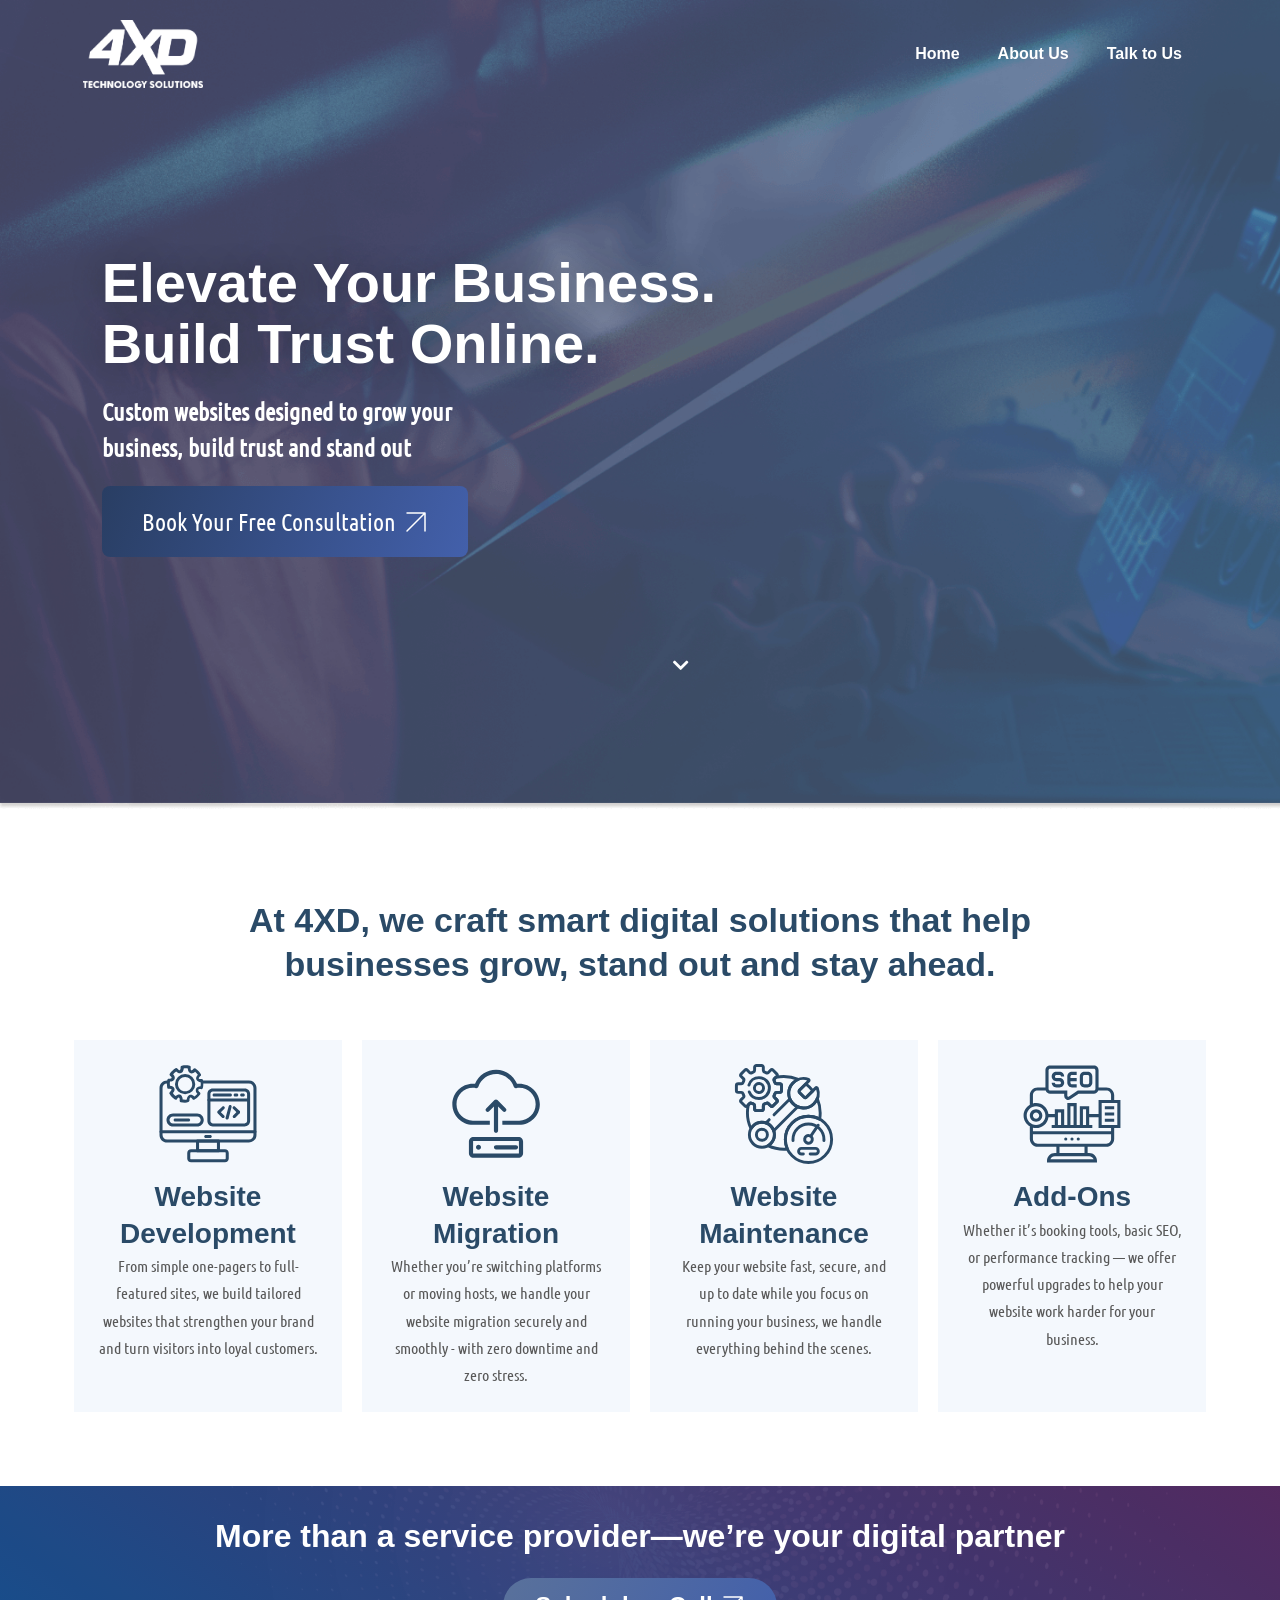
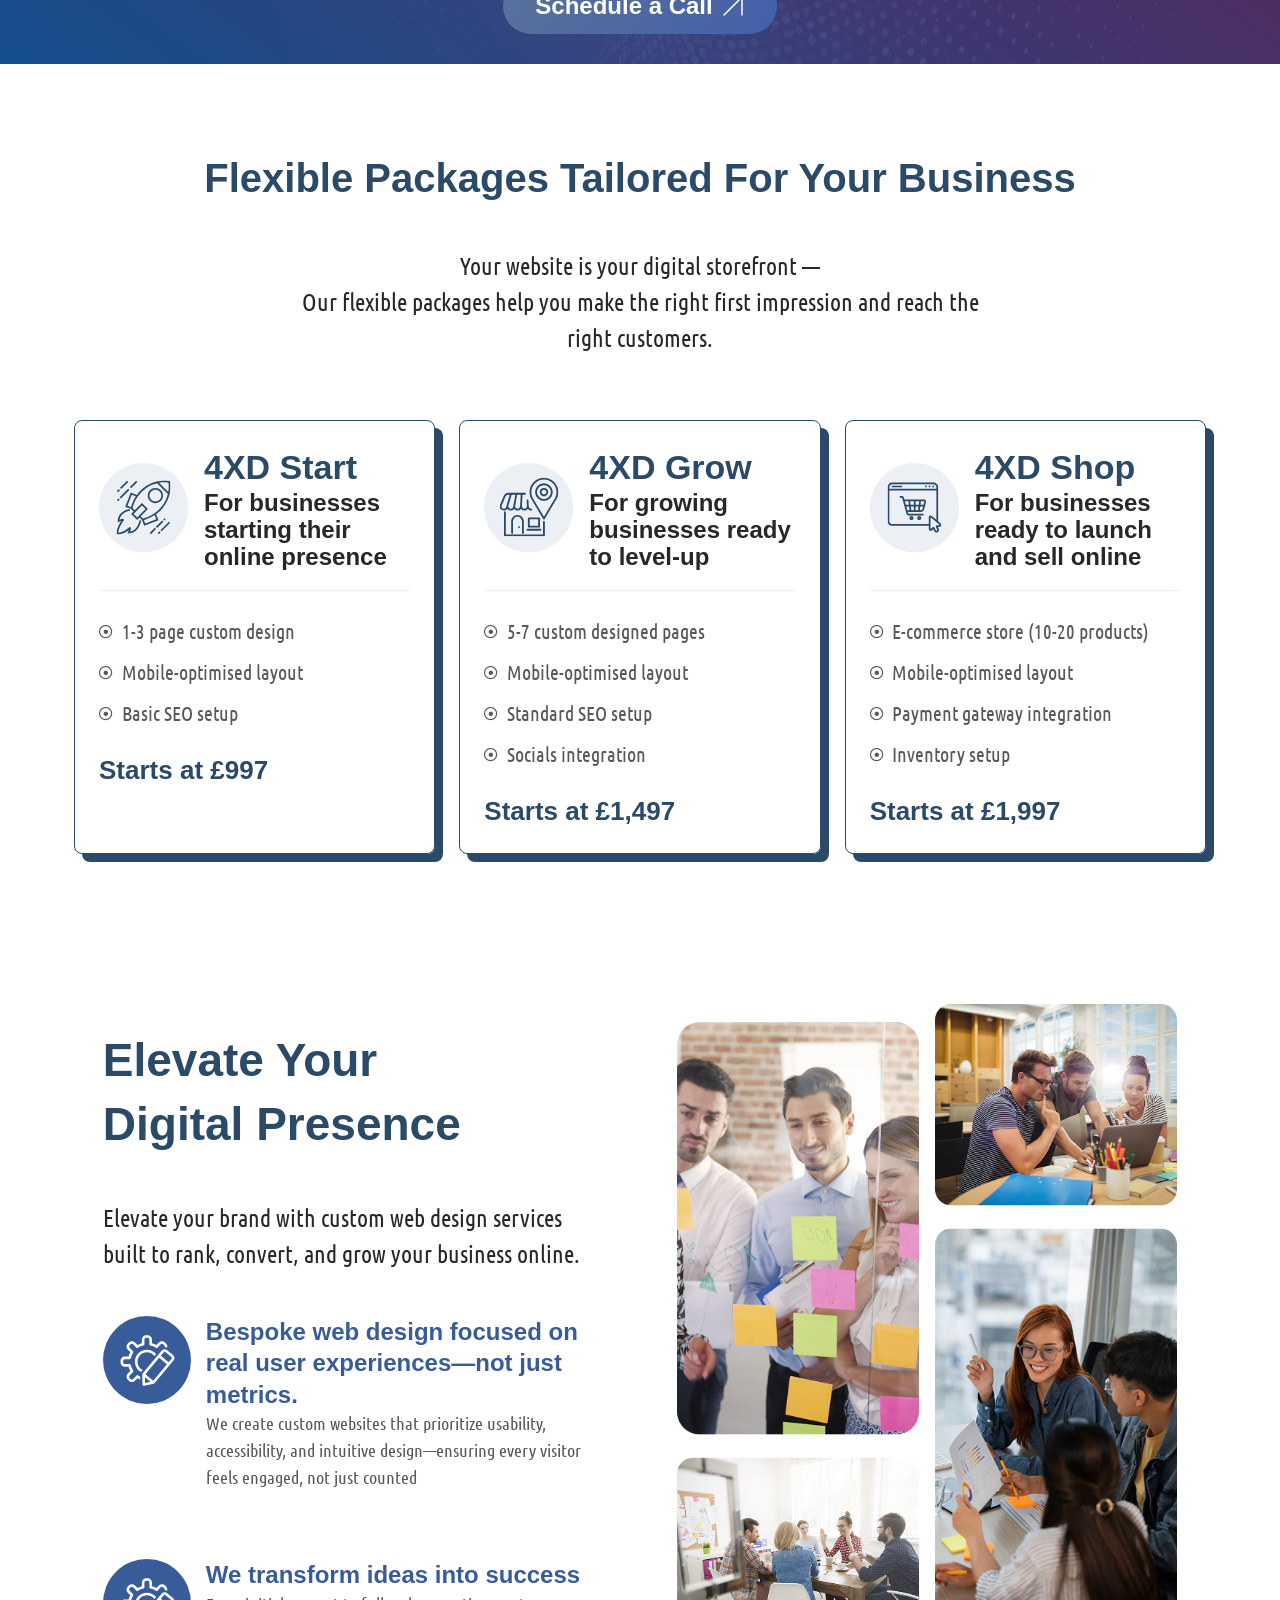
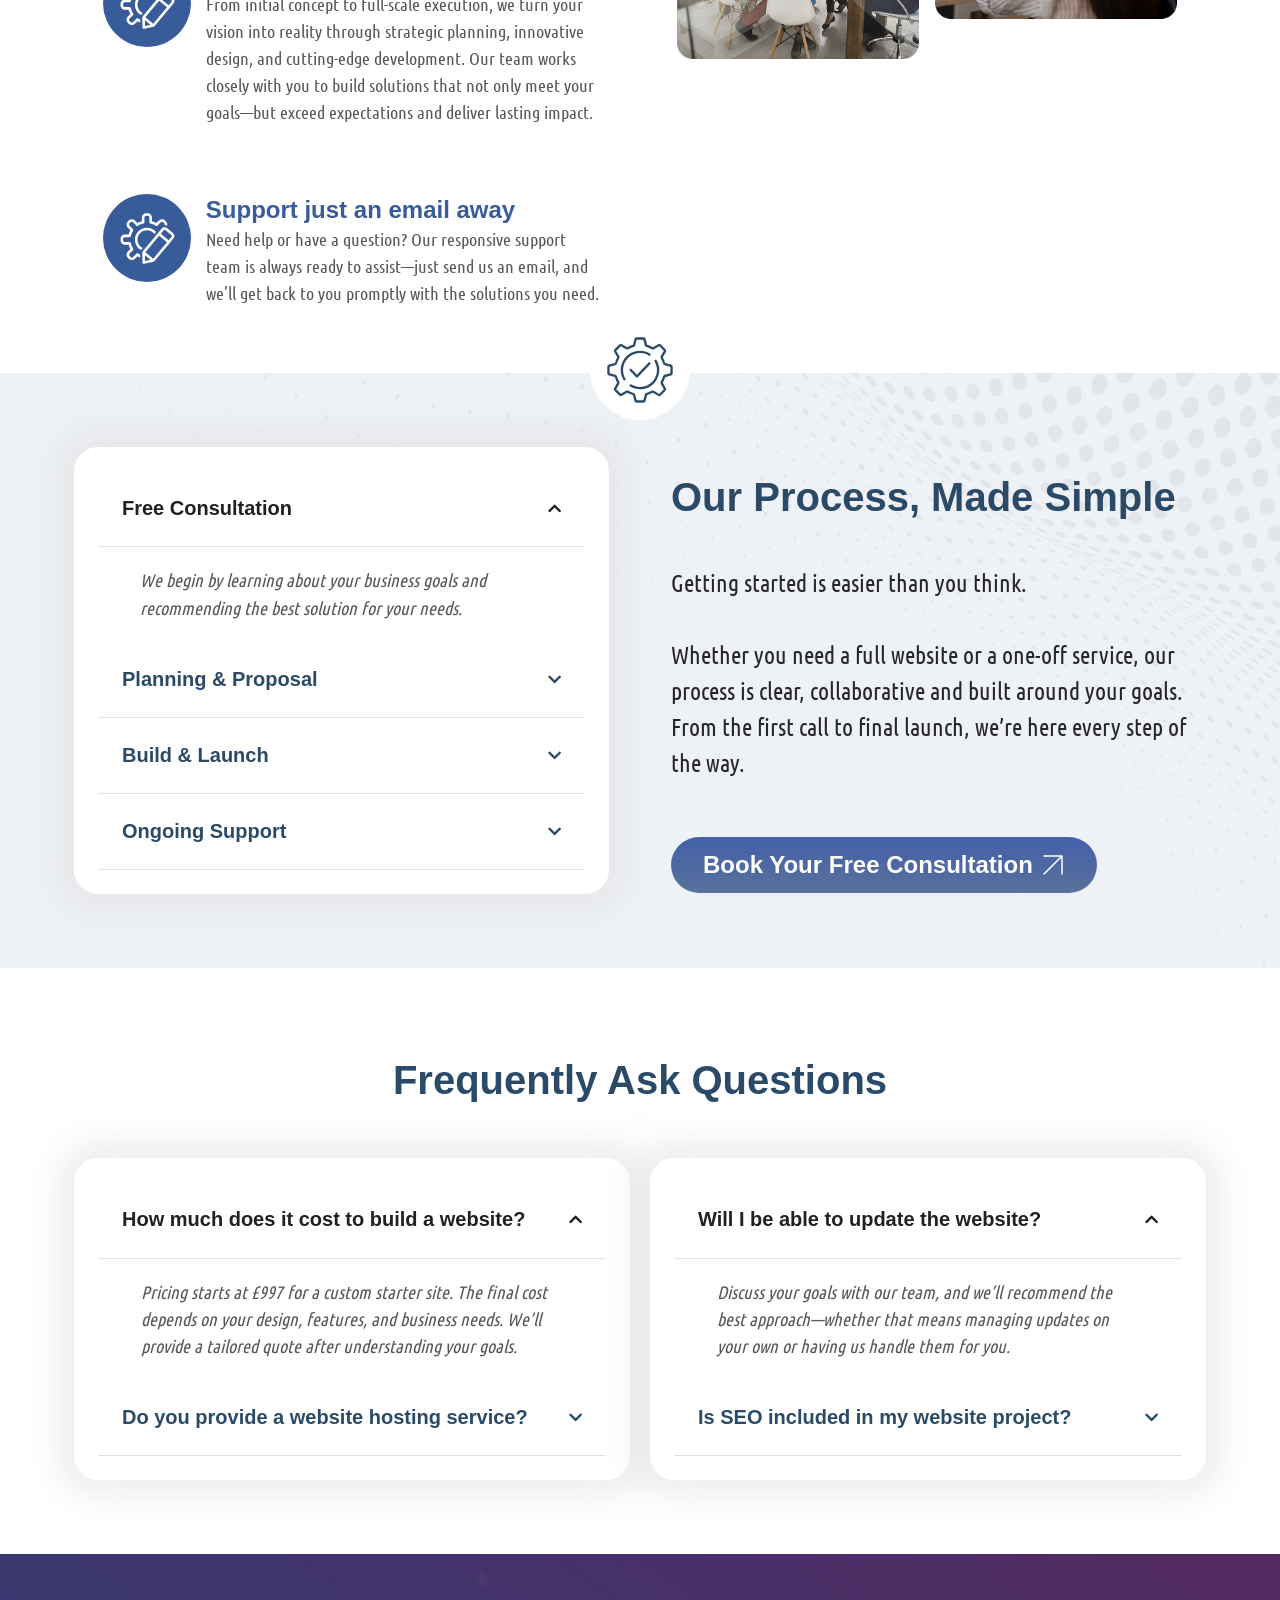
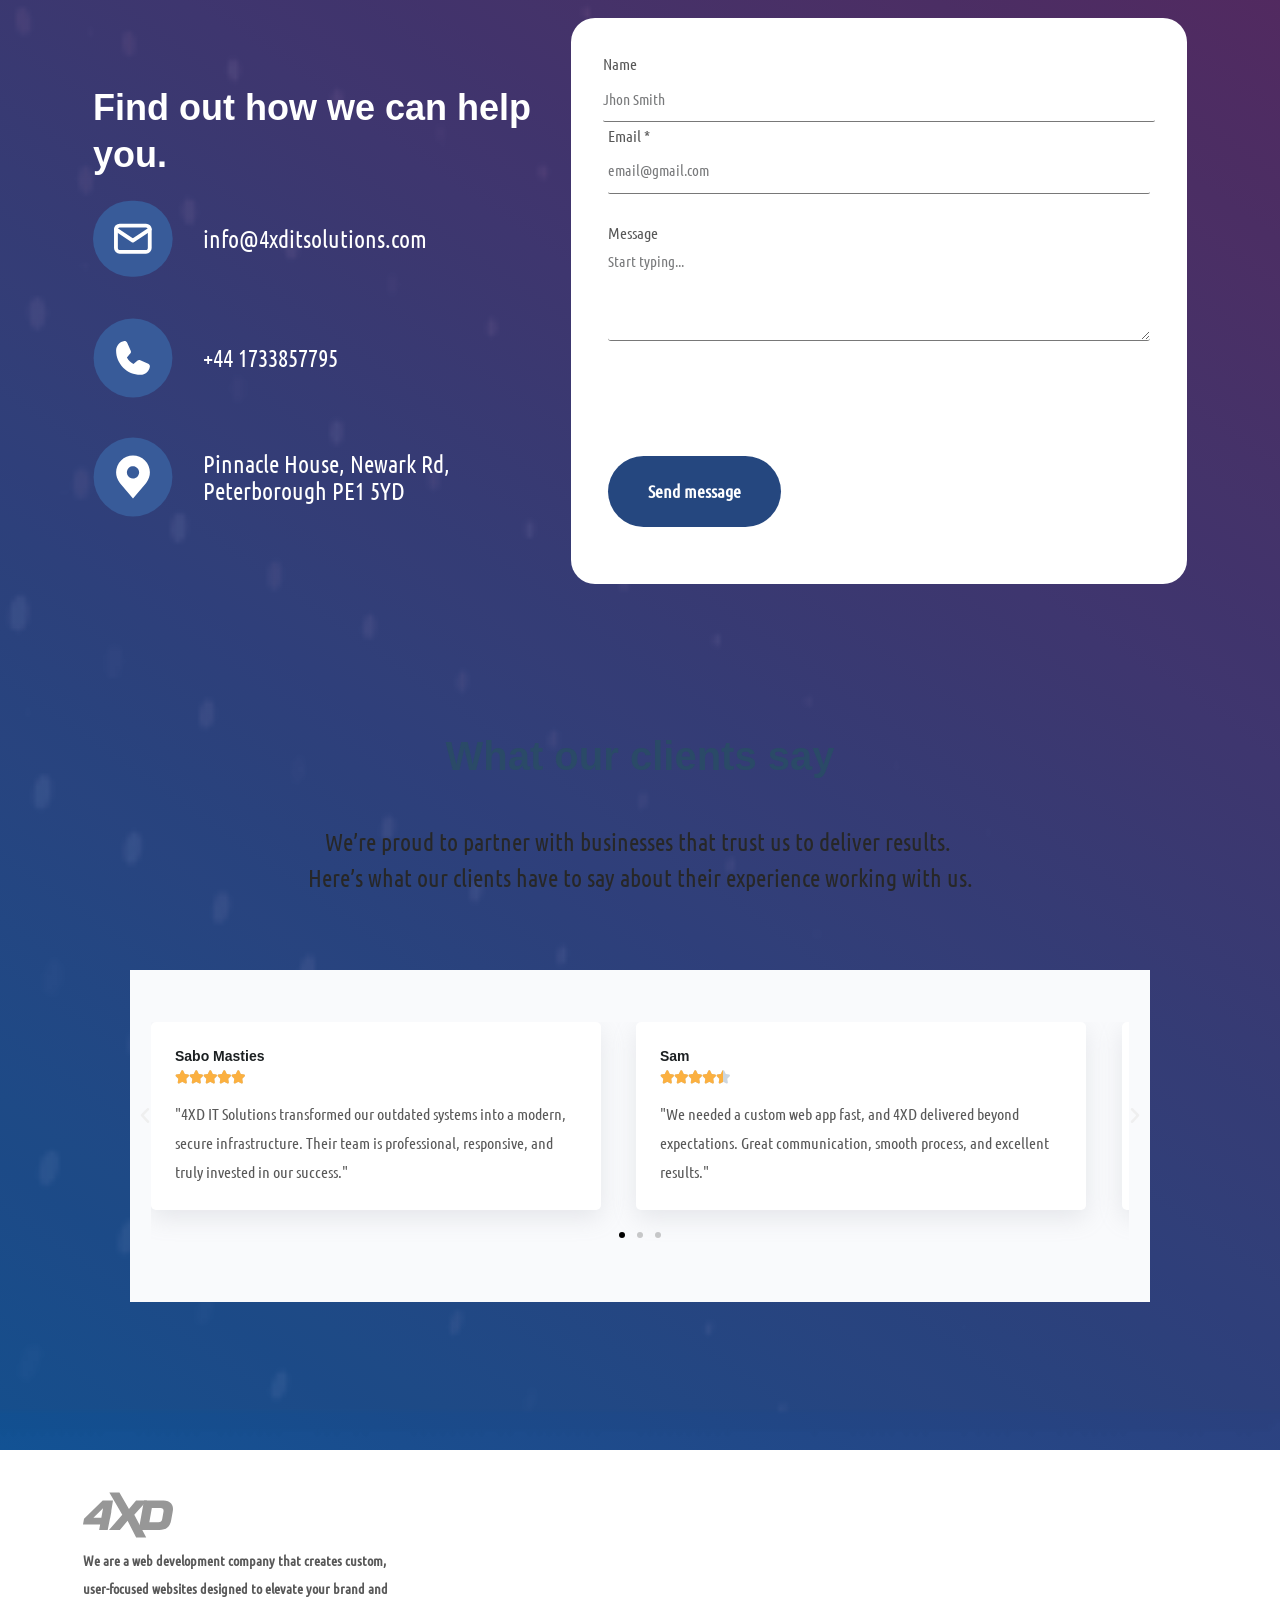
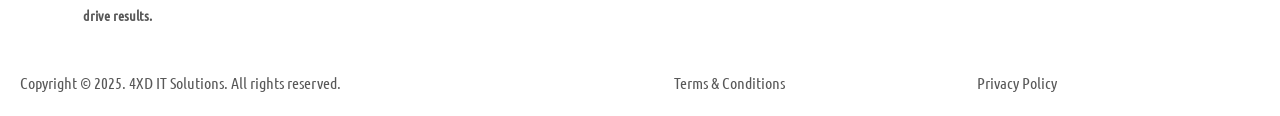
==== commit e27ab765: "seo updates" ====
--- a/index.html
+++ b/index.html
@@ -6,19 +6,25 @@
 	<link rel="profile" href="https://gmpg.org/xfn/11"> 
 	
 <!-- Search Engine Optimization by Rank Math - https://rankmath.com/ -->
-<title>4XD IT Solutions - 4XD IT Solutions</title>
+<title>4XD IT Solutions | Custom Websites & IT Solutions</title>
 <meta name="description" content="Custom websites designed to grow your business, build trust and stand out">
 <meta name="robots" content="follow, index, max-snippet:-1, max-video-preview:-1, max-image-preview:large">
 <link rel="canonical" href="index.html">
 <meta property="og:locale" content="en_US">
 <meta property="og:type" content="website">
-<meta property="og:title" content="4XD IT Solutions - 4XD IT Solutions">
+<meta property="og:title" content="4XD IT Solutions | Custom Websites & IT Solutions">
 <meta property="og:description" content="Custom websites designed to grow your business, build trust and stand out">
 <meta property="og:url" content="https://4xditsolutions.com/">
 <meta property="og:site_name" content="4XD IT Solutions">
 <meta property="og:updated_time" content="2025-11-20T15:21:54+00:00">
+<meta property="og:image" content="./images/logo.png">
+<meta property="og:image:width" content="611">
+<meta property="og:image:height" content="347">
+<meta property="og:image:alt" content="4XD IT Solutions">
+<meta property="og:image:type" content="image/png">
 <meta name="twitter:card" content="summary_large_image">
-<meta name="twitter:title" content="4XD IT Solutions - 4XD IT Solutions">
+<meta name="twitter:image" content="./images/logo.png">
+<meta name="twitter:title" content="4XD IT Solutions | Custom Websites & IT Solutions">
 <meta name="twitter:description" content="Custom websites designed to grow your business, build trust and stand out">
 <meta name="twitter:label1" content="Written by">
 <meta name="twitter:data1" content="Tech Admin">
@@ -411,7 +417,7 @@
 				<div class="elementor-element elementor-element-ea7bb7e animate-button elementor-widget elementor-widget-button" data-id="ea7bb7e" data-element_type="widget" data-e-type="widget" data-widget_type="button.default">
 				<div class="elementor-widget-container">
 									<div class="elementor-button-wrapper">
-					<a class="elementor-button-link elementor-size-sm" href="https://4xditsolutions.com/#contact">
+					<a class="elementor-button elementor-button-link elementor-size-sm" href="https://4xditsolutions.com/#contact">
 						<span class="elementor-button-content-wrapper">
 						<span class="elementor-button-icon">
 				<svg xmlns="http://www.w3.org/2000/svg" xmlns:xlink="http://www.w3.org/1999/xlink" xmlns:serif="http://www.serif.com/" width="100%" height="100%" viewBox="0 0 512 512" xml:space="preserve" style="fill-rule:evenodd;clip-rule:evenodd;stroke-linejoin:round;stroke-miterlimit:2;">    <g id="layer_21" transform="matrix(8,0,0,8,0,0)">        <path d="M56,6L8,6C6.896,6 6,6.896 6,8C6,9.104 6.896,10 8,10L51.171,10L6.586,54.586C5.805,55.367 5.805,56.633 6.586,57.414C6.977,57.805 7.488,58 8,58C8.512,58 9.024,57.805 9.414,57.414L54,12.828L54,56C54,57.104 54.896,58 56,58C57.104,58 58,57.104 58,56L58,8C58,6.896 57.104,6 56,6Z" style="fill:white;fill-rule:nonzero;"></path>    </g></svg>			</span>
@@ -555,7 +561,7 @@
 				<div class="elementor-element elementor-element-3381979 animate-button elementor-align-center elementor-widget elementor-widget-button" data-id="3381979" data-element_type="widget" data-e-type="widget" data-widget_type="button.default">
 				<div class="elementor-widget-container">
 									<div class="elementor-button-wrapper">
-					<a class="elementor-button-link elementor-size-sm" href="https://4xditsolutions.com/#contact">
+					<a class="elementor-button elementor-button-link elementor-size-sm" href="https://4xditsolutions.com/#contact">
 						<span class="elementor-button-content-wrapper">
 						<span class="elementor-button-icon">
 				<svg xmlns="http://www.w3.org/2000/svg" xmlns:xlink="http://www.w3.org/1999/xlink" xmlns:serif="http://www.serif.com/" width="100%" height="100%" viewBox="0 0 512 512" xml:space="preserve" style="fill-rule:evenodd;clip-rule:evenodd;stroke-linejoin:round;stroke-miterlimit:2;">    <g id="layer_21" transform="matrix(8,0,0,8,0,0)">        <path d="M56,6L8,6C6.896,6 6,6.896 6,8C6,9.104 6.896,10 8,10L51.171,10L6.586,54.586C5.805,55.367 5.805,56.633 6.586,57.414C6.977,57.805 7.488,58 8,58C8.512,58 9.024,57.805 9.414,57.414L54,12.828L54,56C54,57.104 54.896,58 56,58C57.104,58 58,57.104 58,56L58,8C58,6.896 57.104,6 56,6Z" style="fill:white;fill-rule:nonzero;"></path>    </g></svg>			</span>
@@ -582,7 +588,7 @@
 				<div class="elementor-element elementor-element-4b7926a animate-button elementor-widget elementor-widget-button" data-id="4b7926a" data-element_type="widget" data-e-type="widget" data-widget_type="button.default">
 				<div class="elementor-widget-container">
 									<div class="elementor-button-wrapper">
-					<a class="elementor-button-link elementor-size-sm" href="https://4xditsolutions.com/#">
+					<a class="elementor-button elementor-button-link elementor-size-sm" href="https://4xditsolutions.com/#">
 						<span class="elementor-button-content-wrapper">
 						<span class="elementor-button-icon">
 				<svg xmlns="http://www.w3.org/2000/svg" xmlns:xlink="http://www.w3.org/1999/xlink" xmlns:serif="http://www.serif.com/" width="100%" height="100%" viewBox="0 0 512 512" xml:space="preserve" style="fill-rule:evenodd;clip-rule:evenodd;stroke-linejoin:round;stroke-miterlimit:2;">    <g id="layer_21" transform="matrix(8,0,0,8,0,0)">        <path d="M56,6L8,6C6.896,6 6,6.896 6,8C6,9.104 6.896,10 8,10L51.171,10L6.586,54.586C5.805,55.367 5.805,56.633 6.586,57.414C6.977,57.805 7.488,58 8,58C8.512,58 9.024,57.805 9.414,57.414L54,12.828L54,56C54,57.104 54.896,58 56,58C57.104,58 58,57.104 58,56L58,8C58,6.896 57.104,6 56,6Z" style="fill:white;fill-rule:nonzero;"></path>    </g></svg>			</span>
@@ -1045,7 +1051,7 @@
 				<div class="elementor-element elementor-element-a63c3eb elementor-widget-mobile__width-inherit animate-button elementor-tablet-align-center elementor-widget elementor-widget-button" data-id="a63c3eb" data-element_type="widget" data-e-type="widget" data-widget_type="button.default">
 				<div class="elementor-widget-container">
 									<div class="elementor-button-wrapper">
-					<a class="elementor-button-link elementor-size-sm" href="https://4xditsolutions.com/#contact">
+					<a class="elementor-button elementor-button-link elementor-size-sm" href="https://4xditsolutions.com/#contact">
 						<span class="elementor-button-content-wrapper">
 						<span class="elementor-button-icon">
 				<svg xmlns="http://www.w3.org/2000/svg" xmlns:xlink="http://www.w3.org/1999/xlink" xmlns:serif="http://www.serif.com/" width="100%" height="100%" viewBox="0 0 512 512" xml:space="preserve" style="fill-rule:evenodd;clip-rule:evenodd;stroke-linejoin:round;stroke-miterlimit:2;">    <g id="layer_21" transform="matrix(8,0,0,8,0,0)">        <path d="M56,6L8,6C6.896,6 6,6.896 6,8C6,9.104 6.896,10 8,10L51.171,10L6.586,54.586C5.805,55.367 5.805,56.633 6.586,57.414C6.977,57.805 7.488,58 8,58C8.512,58 9.024,57.805 9.414,57.414L54,12.828L54,56C54,57.104 54.896,58 56,58C57.104,58 58,57.104 58,56L58,8C58,6.896 57.104,6 56,6Z" style="fill:white;fill-rule:nonzero;"></path>    </g></svg>			</span>
